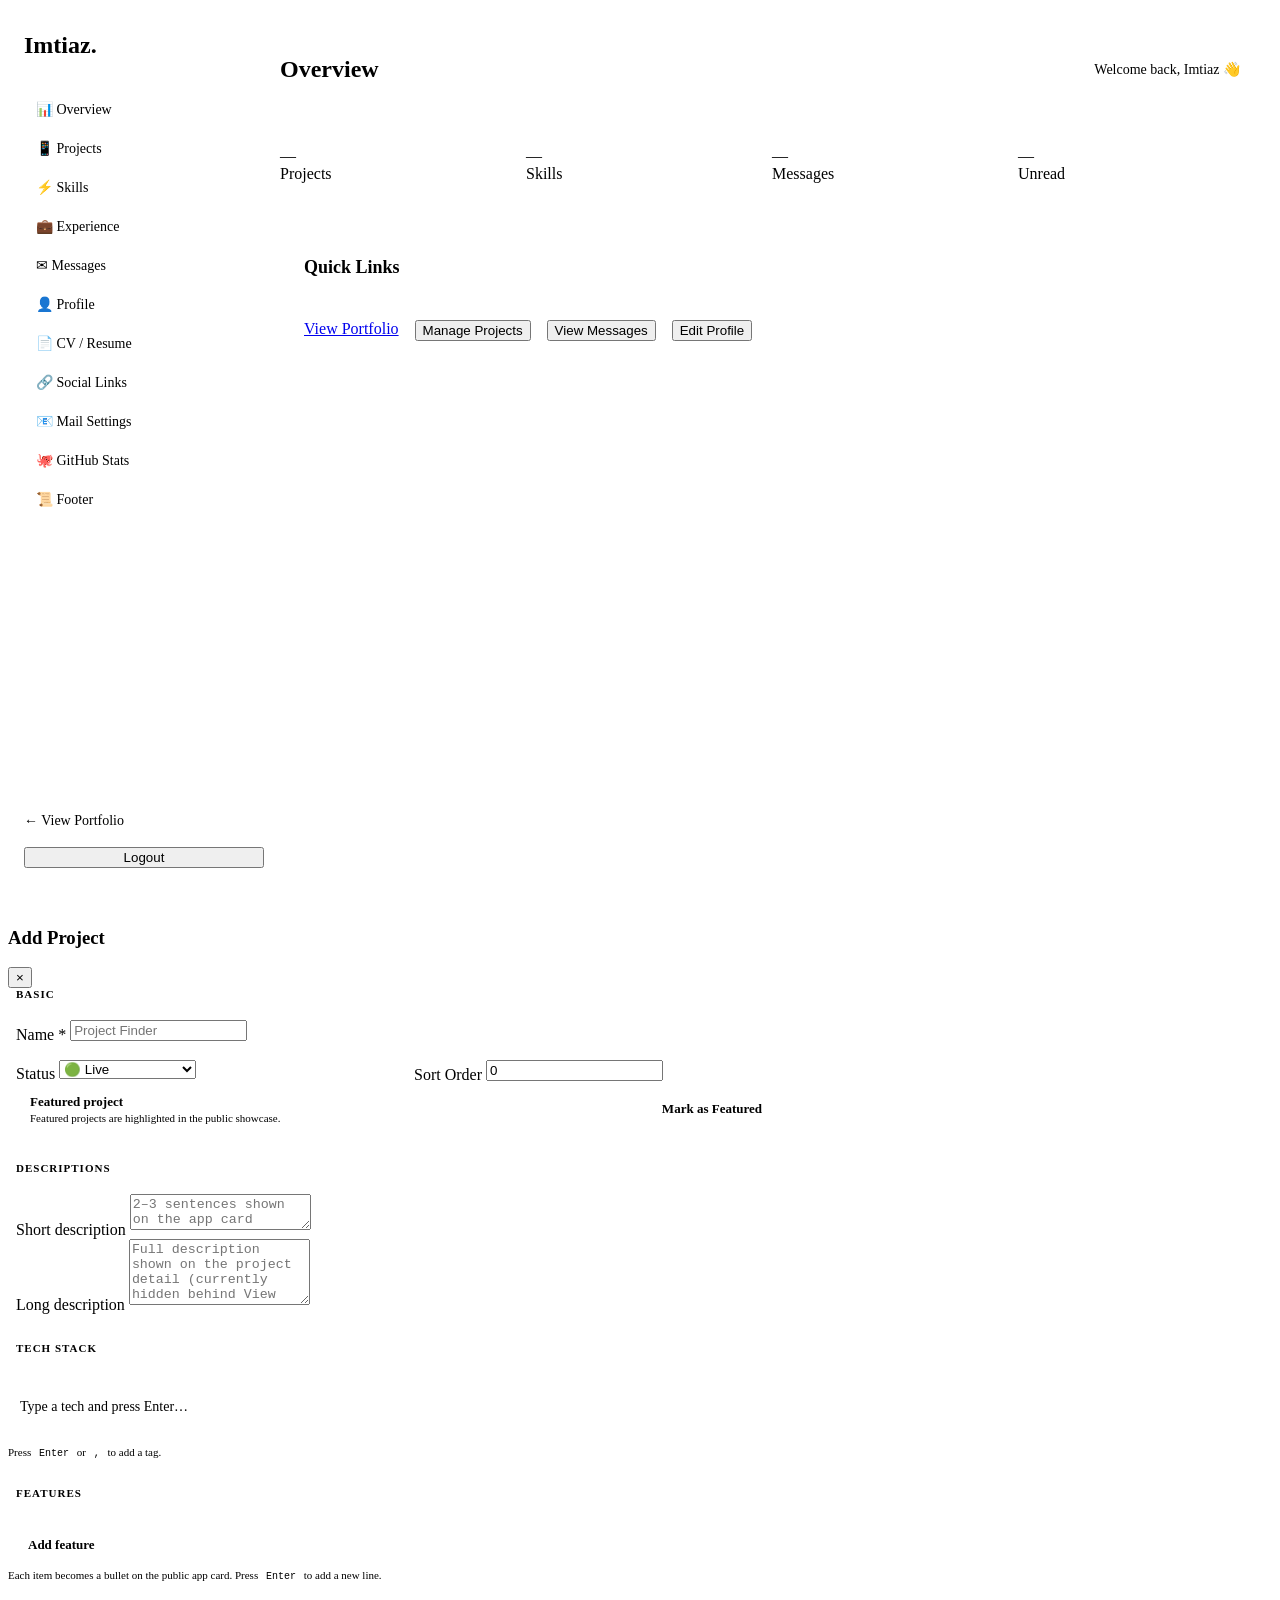
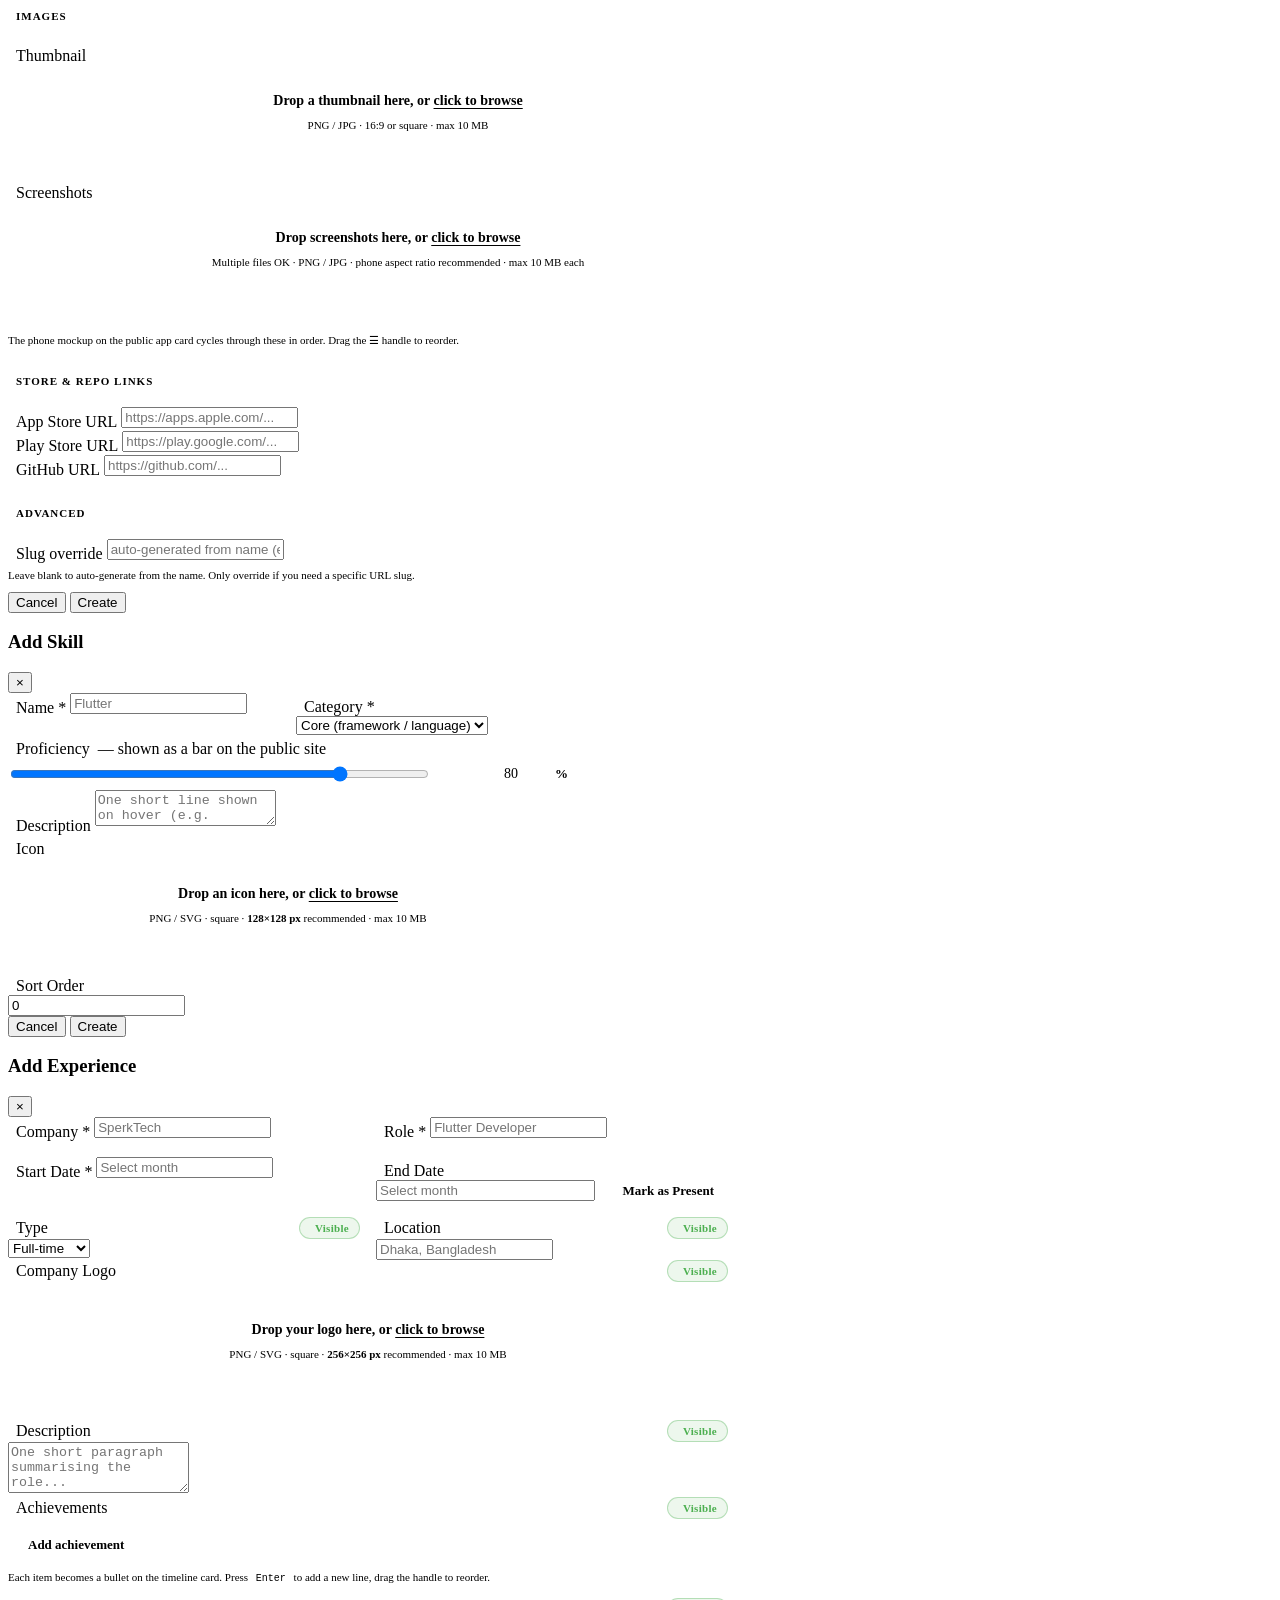
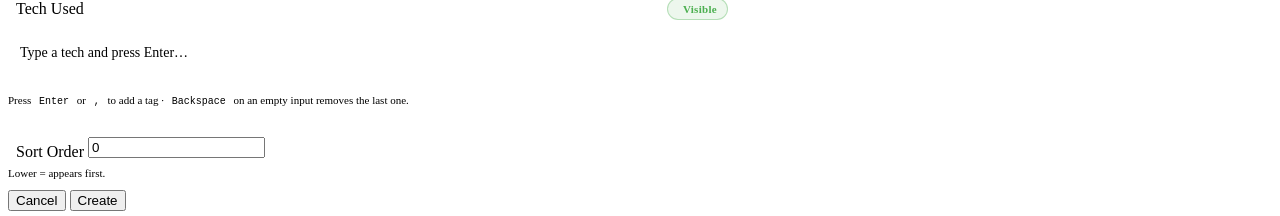
==== frontend/public/dashboard.html @ 647f3645 "Screen: Portfolio | Section: Phone Mockup Pair | Feature: Tap-to-swap front/back phones with scale a" ====
<!DOCTYPE html>
<html lang="en">
<head>
  <meta charset="UTF-8">
  <meta name="viewport" content="width=device-width, initial-scale=1.0">
  <title>Dashboard — Imtiaz Portfolio</title>
  <link href="https://fonts.googleapis.com/css2?family=Inter:wght@400;500;600;700;900&display=swap" rel="stylesheet">
  <link rel="stylesheet" href="/assets/css/main.css">
  <link rel="stylesheet" href="https://unpkg.com/@phosphor-icons/web@2.1.1/src/regular/style.css">
  <link rel="stylesheet" href="https://cdnjs.cloudflare.com/ajax/libs/cropperjs/1.5.13/cropper.min.css">
  <link rel="stylesheet" href="https://cdn.jsdelivr.net/npm/intl-tel-input@18/build/css/intlTelInput.css">
  <link rel="stylesheet" href="https://cdn.jsdelivr.net/npm/flatpickr@4.6.13/dist/flatpickr.min.css">
  <link rel="stylesheet" href="https://cdn.jsdelivr.net/npm/flatpickr@4.6.13/dist/themes/dark.css">
  <link rel="stylesheet" href="https://cdn.jsdelivr.net/npm/flatpickr@4.6.13/dist/plugins/monthSelect/style.css">
  <script src="https://cdn.jsdelivr.net/npm/flatpickr@4.6.13/dist/flatpickr.min.js"></script>
  <script src="https://cdn.jsdelivr.net/npm/flatpickr@4.6.13/dist/plugins/monthSelect/index.js"></script>
  <script src="https://cdn.jsdelivr.net/npm/heic2any@0.0.4/dist/heic2any.min.js"></script>
  <script src="https://cdn.jsdelivr.net/npm/intl-tel-input@18/build/js/intlTelInput.min.js"></script>
  <script src="https://cdnjs.cloudflare.com/ajax/libs/pdf.js/3.11.174/pdf.min.js"></script>
  <script>
    if (window.pdfjsLib) {
      pdfjsLib.GlobalWorkerOptions.workerSrc =
        'https://cdnjs.cloudflare.com/ajax/libs/pdf.js/3.11.174/pdf.worker.min.js';
    }
  </script>
  <style>
    /* ─── Dashboard layout ───────────────────────────────────── */
    .dash-layout { display: flex; min-height: 100vh; }

    .dash-sidebar {
      width: 240px;
      background: var(--color-bg-2);
      border-right: 1px solid var(--color-border);
      padding: 2rem 1.5rem;
      position: fixed;
      top: 0; left: 0; bottom: 0;
      display: flex; flex-direction: column;
      overflow-y: auto;
    }

    .dash-logo { font-size: 1.5rem; font-weight: 900; color: var(--color-heading); margin-bottom: 2rem; }
    .dash-logo span { color: var(--color-primary); }

    .dash-nav a {
      display: flex; align-items: center; gap: 0.75rem;
      padding: 0.625rem 0.75rem; border-radius: 8px;
      color: var(--color-text-muted); font-size: 0.875rem; font-weight: 500;
      transition: all 0.2s; margin-bottom: 2px; text-decoration: none;
    }
    .dash-nav a:hover, .dash-nav a.active {
      color: var(--color-primary); background: var(--color-primary-glow);
    }

    .dash-main { margin-left: 240px; flex: 1; padding: 2rem; }
    .dash-topbar {
      display: flex; justify-content: space-between; align-items: center;
      margin-bottom: 2rem; padding-bottom: 1rem; border-bottom: 1px solid var(--color-border);
    }
    .dash-page-title { font-size: 1.5rem; font-weight: 700; color: var(--color-heading); }

    /* Stats grid */
    .stats-grid { display: grid; grid-template-columns: repeat(4, 1fr); gap: 1.5rem; margin-bottom: 2rem; }
    @media (max-width: 900px) { .stats-grid { grid-template-columns: repeat(2, 1fr); } }

    /* Dashboard sections */
    .dash-section { display: none; }
    .dash-section.active { display: block; }

    /* Panel card */
    .dash-panel {
      background: var(--color-bg-3); border: 1px solid var(--color-border);
      border-radius: 16px; padding: 1.5rem; margin-bottom: 1.5rem;
    }
    .dash-panel-header {
      display: flex; justify-content: space-between; align-items: center;
      margin-bottom: 1.5rem;
    }
    .dash-panel-title { font-size: 1.125rem; font-weight: 700; color: var(--color-heading); }

    /* Social Links labels — icon + text */
    .social-label { display: inline-flex; align-items: center; gap: 8px; }
    .social-label i { font-size: 18px; line-height: 1; }

    /* ─── CV / Resume tab ──────────────────────────────────── */

    /* Hero card — the active CV gets a featured spot */
    .cv-hero {
      position: relative;
      display: grid;
      grid-template-columns: auto 1fr auto;
      gap: 1.5rem;
      align-items: center;
      padding: 1.75rem;
      background: linear-gradient(135deg, rgba(84,197,248,0.10) 0%, rgba(84,197,248,0.02) 50%, transparent 100%);
      border: 1px solid rgba(84,197,248,0.35);
      border-radius: 16px;
      box-shadow: 0 8px 32px -12px rgba(84,197,248,0.25);
      margin-bottom: 1.25rem;
      overflow: hidden;
    }
    .cv-hero::before {
      content: '';
      position: absolute; left: 0; top: 0; bottom: 0;
      width: 4px;
      background: var(--color-primary);
      box-shadow: 0 0 16px var(--color-primary);
    }
    .cv-hero-empty {
      background: var(--color-bg);
      border: 1px dashed var(--color-border);
      box-shadow: none;
      padding: 2.5rem;
      text-align: center;
      grid-template-columns: 1fr;
      color: var(--color-text-muted);
    }
    .cv-hero-empty::before { display: none; }
    .cv-hero-icon {
      width: 56px; height: 56px;
      display: flex; align-items: center; justify-content: center;
      background: rgba(84,197,248,0.15);
      border-radius: 14px;
      font-size: 28px;
      flex-shrink: 0;
    }
    .cv-hero-info { min-width: 0; }
    .cv-hero-name {
      font-size: 1.05rem;
      font-weight: 700;
      color: var(--color-heading);
      display: flex; align-items: center; gap: 10px;
      flex-wrap: wrap;
      margin-bottom: 4px;
      overflow: hidden;
    }
    .cv-hero-name span.filename {
      overflow: hidden; text-overflow: ellipsis; white-space: nowrap;
      max-width: 360px;
    }
    .cv-hero-meta {
      font-size: 12px;
      color: var(--color-text-muted);
      display: flex; align-items: center; gap: 10px;
      flex-wrap: wrap;
    }
    .cv-hero-actions {
      display: flex; gap: 8px; flex-wrap: wrap;
      align-items: center;
    }

    /* Status pills */
    .cv-pill {
      display: inline-flex; align-items: center; gap: 5px;
      padding: 3px 10px;
      border-radius: 999px;
      font-size: 11px;
      font-weight: 600;
      letter-spacing: 0.3px;
      white-space: nowrap;
    }
    .cv-pill-active {
      background: rgba(46,204,113,0.15);
      color: #2ecc71;
      border: 1px solid rgba(46,204,113,0.3);
    }
    .cv-pill-active::before {
      content: '';
      width: 6px; height: 6px; border-radius: 50%;
      background: #2ecc71;
      box-shadow: 0 0 8px #2ecc71;
      animation: cvPulse 2s infinite;
    }
    @keyframes cvPulse {
      0%, 100% { opacity: 1; }
      50% { opacity: 0.4; }
    }
    .cv-pill-generated {
      background: rgba(84,197,248,0.15);
      color: var(--color-primary);
      border: 1px solid rgba(84,197,248,0.3);
    }
    .cv-pill-uploaded {
      background: rgba(255,255,255,0.05);
      color: var(--color-text-muted);
      border: 1px solid var(--color-border);
    }

    /* Action cards — Upload / Generate */
    .cv-actions-grid {
      display: grid;
      grid-template-columns: 1fr 1fr;
      gap: 1rem;
      margin-bottom: 1.25rem;
    }
    @media (max-width: 720px) { .cv-actions-grid { grid-template-columns: 1fr; } }
    .cv-action-card {
      position: relative;
      display: flex; align-items: center; gap: 14px;
      padding: 18px 20px;
      background: var(--color-bg);
      border: 1px solid var(--color-border);
      border-radius: 14px;
      cursor: pointer;
      transition: all 0.25s ease;
      text-align: left;
      color: inherit;
      font-family: inherit;
    }
    .cv-action-card:hover {
      transform: translateY(-2px);
      border-color: var(--color-primary);
      box-shadow: 0 8px 24px -8px rgba(84,197,248,0.3);
    }
    .cv-action-card.primary {
      background: linear-gradient(135deg, rgba(84,197,248,0.12), rgba(84,197,248,0.04));
      border-color: rgba(84,197,248,0.4);
    }
    .cv-action-icon {
      width: 44px; height: 44px;
      display: flex; align-items: center; justify-content: center;
      background: rgba(84,197,248,0.12);
      border-radius: 12px;
      flex-shrink: 0;
    }
    .cv-action-icon i { font-size: 22px; color: var(--color-primary); }
    .cv-action-text { flex: 1; min-width: 0; }
    .cv-action-title {
      font-size: 14px; font-weight: 600;
      color: var(--color-heading);
      margin-bottom: 2px;
    }
    .cv-action-desc {
      font-size: 12px;
      color: var(--color-text-muted);
    }

    /* Stats row */
    .cv-stats {
      display: grid;
      grid-template-columns: repeat(3, 1fr);
      gap: 12px;
      margin-bottom: 1.25rem;
    }
    @media (max-width: 720px) { .cv-stats { grid-template-columns: 1fr; } }
    .cv-stat {
      display: flex; align-items: center; gap: 12px;
      padding: 14px 16px;
      background: var(--color-bg);
      border: 1px solid var(--color-border);
      border-radius: 12px;
    }
    .cv-stat-icon {
      width: 36px; height: 36px;
      display: flex; align-items: center; justify-content: center;
      background: rgba(255,255,255,0.04);
      border-radius: 10px;
      flex-shrink: 0;
    }
    .cv-stat-icon i { font-size: 18px; color: var(--color-primary); }
    .cv-stat-num {
      font-size: 20px; font-weight: 700;
      color: var(--color-heading);
      line-height: 1.1;
    }
    .cv-stat-label {
      font-size: 11px;
      color: var(--color-text-muted);
      text-transform: uppercase;
      letter-spacing: 0.5px;
    }

    /* Visibility row */
    .cv-visibility-row {
      display: flex; align-items: center; justify-content: space-between;
      gap: 16px;
      padding: 14px 18px;
      background: var(--color-bg);
      border: 1px solid var(--color-border);
      border-radius: 12px;
    }
    .cv-visibility-text { display: flex; flex-direction: column; gap: 2px; }
    .cv-visibility-title {
      font-size: 14px; font-weight: 600;
      color: var(--color-heading);
    }
    .cv-visibility-desc {
      font-size: 12px;
      color: var(--color-text-muted);
    }

    /* iOS-style toggle switch */
    .toggle-switch {
      position: relative;
      display: inline-block;
      width: 46px; height: 26px;
      flex-shrink: 0;
    }
    .toggle-switch input { opacity: 0; width: 0; height: 0; }
    .toggle-slider {
      position: absolute;
      cursor: pointer; inset: 0;
      background: rgba(255,255,255,0.1);
      border: 1px solid var(--color-border);
      border-radius: 26px;
      transition: all 0.3s ease;
    }
    .toggle-slider::before {
      content: '';
      position: absolute;
      width: 20px; height: 20px;
      left: 2px; top: 2px;
      background: #fff;
      border-radius: 50%;
      transition: all 0.3s ease;
      box-shadow: 0 2px 4px rgba(0,0,0,0.3);
    }
    .toggle-switch input:checked + .toggle-slider {
      background: var(--color-primary);
      border-color: var(--color-primary);
      box-shadow: 0 0 12px rgba(84,197,248,0.5);
    }
    .toggle-switch input:checked + .toggle-slider::before {
      transform: translateX(20px);
    }

    /* Preview toolbar */
    .cv-preview-toolbar {
      display: flex; align-items: center; justify-content: space-between;
      gap: 12px;
      padding: 12px 14px;
      background: var(--color-bg);
      border: 1px solid var(--color-border);
      border-bottom: none;
      border-radius: 12px 12px 0 0;
      flex-wrap: wrap;
    }
    .cv-preview-toolbar-info {
      display: flex; align-items: center; gap: 10px;
      min-width: 0; flex: 1;
    }
    .cv-preview-toolbar-icon {
      width: 32px; height: 32px;
      display: flex; align-items: center; justify-content: center;
      background: rgba(232,72,72,0.12);
      color: #e84848;
      border-radius: 8px;
      flex-shrink: 0;
    }
    .cv-preview-toolbar-icon i { font-size: 18px; }
    .cv-preview-filename {
      font-size: 13px; font-weight: 600;
      color: var(--color-heading);
      overflow: hidden; text-overflow: ellipsis; white-space: nowrap;
      max-width: 280px;
    }
    .cv-preview-toolbar-actions { display: flex; gap: 6px; flex-shrink: 0; }

    /* Square icon buttons (used in preview toolbar) */
    .icon-btn {
      width: 34px; height: 34px;
      display: inline-flex; align-items: center; justify-content: center;
      background: var(--color-bg-3);
      border: 1px solid var(--color-border);
      border-radius: 8px;
      color: var(--color-text);
      cursor: pointer;
      transition: all 0.2s ease;
      text-decoration: none;
    }
    .icon-btn:hover {
      background: rgba(84,197,248,0.1);
      border-color: var(--color-primary);
      color: var(--color-primary);
    }
    .icon-btn i { font-size: 16px; line-height: 1; }
    .icon-btn.is-active {
      background: rgba(84,197,248,0.15);
      border-color: var(--color-primary);
      color: var(--color-primary);
    }

    /* Preview frame */
    .cv-preview-wrap {
      position: relative;
      border-radius: 0 0 12px 12px;
      overflow: hidden;
      border: 1px solid rgba(84,197,248,0.3);
      background: #fff;
      box-shadow: 0 12px 32px -16px rgba(0,0,0,0.6);
      transition: all 0.3s ease;
    }
    .cv-preview-wrap iframe {
      display: block;
      width: 100%;
      /* Default placeholder height — JS overrides to fit the actual PDF size */
      height: 1100px;
      border: 0;
    }
    /* Canvas-based preview — exact height per page, zero whitespace */
    .cv-preview-canvas-container {
      display: flex;
      flex-direction: column;
      gap: 1px;
      background: #fff;
    }
    .cv-preview-canvas-container canvas {
      display: block;
      width: 100% !important;
      height: auto !important;
    }
    .cv-preview-loading {
      padding: 3rem;
      text-align: center;
      color: var(--color-text-muted);
      font-size: 13px;
    }
    @keyframes spin { from { transform: rotate(0); } to { transform: rotate(360deg); } }

    /* ─── Version History grid ────────────────────────────── */
    .cv-history-featured-label {
      display: flex; align-items: center; gap: 8px;
      font-size: 11px;
      font-weight: 700;
      text-transform: uppercase;
      letter-spacing: 1px;
      color: #2ecc71;
      margin: 0 0 8px 4px;
    }
    .cv-history-featured-label::before { content: '★'; font-size: 14px; }

    .cv-history-section-label {
      display: flex; align-items: center; gap: 8px;
      font-size: 11px;
      font-weight: 700;
      text-transform: uppercase;
      letter-spacing: 1px;
      color: var(--color-text-muted);
      margin: 1.25rem 0 8px 4px;
    }

    .cv-version-grid {
      display: grid;
      grid-template-columns: repeat(auto-fill, minmax(240px, 1fr));
      gap: 14px;
    }

    /* Featured (active) card — full width, hero-ish */
    .cv-version-featured {
      position: relative;
      display: grid;
      grid-template-columns: auto 1fr auto;
      gap: 16px;
      align-items: center;
      padding: 18px 22px;
      background: linear-gradient(135deg, rgba(46,204,113,0.10), rgba(46,204,113,0.02) 60%, transparent);
      border: 1px solid rgba(46,204,113,0.4);
      border-radius: 14px;
      box-shadow: 0 4px 20px -10px rgba(46,204,113,0.5);
      overflow: hidden;
    }
    .cv-version-featured::before {
      content: '';
      position: absolute; left: 0; top: 0; bottom: 0;
      width: 4px;
      background: #2ecc71;
      box-shadow: 0 0 16px #2ecc71;
    }
    .cv-version-featured .cv-doc-cover { width: 56px; height: 72px; }
    .cv-version-featured .cv-doc-cover-label { font-size: 11px; }
    .cv-version-featured-info { min-width: 0; }
    .cv-version-featured-name {
      font-size: 15px; font-weight: 700;
      color: var(--color-heading);
      display: flex; align-items: center; gap: 10px; flex-wrap: wrap;
      margin-bottom: 6px;
    }
    .cv-version-featured-name .filename {
      overflow: hidden; text-overflow: ellipsis; white-space: nowrap;
      max-width: 320px;
    }
    .cv-version-featured-meta {
      font-size: 12px;
      color: var(--color-text-muted);
      display: flex; align-items: center; gap: 10px;
      flex-wrap: wrap;
    }
    .cv-version-featured-actions { display: flex; gap: 8px; flex-shrink: 0; }

    /* Stylized "PDF document" cover used as the card visual */
    .cv-doc-cover {
      position: relative;
      width: 100%; aspect-ratio: 5 / 6.4;
      background: linear-gradient(180deg, #ffffff 0%, #f4f4f4 100%);
      border-radius: 8px;
      box-shadow: 0 8px 20px -10px rgba(0,0,0,0.5),
                  inset 0 0 0 1px rgba(0,0,0,0.06);
      display: flex; align-items: center; justify-content: center;
      flex-direction: column;
      gap: 6px;
      overflow: hidden;
      flex-shrink: 0;
    }
    /* Faux page lines */
    .cv-doc-cover::before {
      content: '';
      position: absolute; left: 14%; right: 14%;
      top: 18%; bottom: 28%;
      background: repeating-linear-gradient(
        to bottom,
        rgba(0,0,0,0.06) 0px, rgba(0,0,0,0.06) 1px,
        transparent 1px, transparent 6px);
      opacity: 0.7;
    }
    /* Corner fold */
    .cv-doc-cover::after {
      content: '';
      position: absolute; top: 0; right: 0;
      width: 22px; height: 22px;
      background: linear-gradient(225deg, #d8d8d8 0%, #d8d8d8 50%, transparent 50%);
      border-bottom-left-radius: 4px;
      box-shadow: -1px 1px 2px rgba(0,0,0,0.1);
    }
    .cv-doc-cover-label {
      position: relative;
      z-index: 1;
      font-size: 14px; font-weight: 800;
      color: #e84848;
      letter-spacing: 1px;
      background: rgba(255,255,255,0.85);
      padding: 2px 8px;
      border-radius: 4px;
    }
    .cv-doc-cover.is-generated .cv-doc-cover-label { color: var(--color-primary); }

    /* Compact version card (used in the grid) */
    .cv-version-tile {
      position: relative;
      display: flex; flex-direction: column;
      background: var(--color-bg);
      border: 1px solid var(--color-border);
      border-radius: 14px;
      overflow: hidden;
      transition: all 0.25s ease;
    }
    .cv-version-tile:hover {
      transform: translateY(-3px);
      border-color: rgba(84,197,248,0.4);
      box-shadow: 0 12px 28px -12px rgba(0,0,0,0.6);
    }
    .cv-version-tile-cover {
      padding: 18px 18px 14px;
      display: flex; justify-content: center;
      background: linear-gradient(180deg, rgba(255,255,255,0.02), transparent);
    }
    .cv-version-tile-cover .cv-doc-cover { width: 70px; }
    .cv-version-tile-body {
      padding: 0 16px 14px;
      display: flex; flex-direction: column; gap: 6px;
    }
    .cv-version-tile-name {
      font-size: 13px; font-weight: 600;
      color: var(--color-heading);
      overflow: hidden; text-overflow: ellipsis; white-space: nowrap;
    }
    .cv-version-tile-pills {
      display: flex; gap: 6px; flex-wrap: wrap;
    }
    .cv-version-tile-meta {
      font-size: 11px;
      color: var(--color-text-muted);
    }
    .cv-version-tile-footer {
      display: flex; align-items: center; justify-content: space-between;
      padding: 10px 12px 12px 16px;
      border-top: 1px solid var(--color-border);
      background: rgba(0,0,0,0.15);
    }
    .cv-version-tile-footer a { font-size: 12px; }

    /* Three-dot menu */
    .cv-menu-wrap { position: relative; }
    .cv-menu-trigger {
      width: 32px; height: 32px;
      display: inline-flex; align-items: center; justify-content: center;
      background: transparent;
      border: 1px solid transparent;
      border-radius: 8px;
      color: var(--color-text-muted);
      cursor: pointer;
      transition: all 0.2s ease;
    }
    .cv-menu-trigger:hover, .cv-menu-trigger.is-open {
      background: rgba(84,197,248,0.1);
      border-color: var(--color-border);
      color: var(--color-primary);
    }
    .cv-menu-trigger i { font-size: 18px; }
    .cv-menu-popup {
      position: absolute;
      top: 100%; right: 0;
      margin-top: 6px;
      min-width: 170px;
      background: var(--color-bg-2);
      border: 1px solid var(--color-border);
      border-radius: 10px;
      box-shadow: 0 12px 32px -8px rgba(0,0,0,0.6);
      padding: 4px;
      z-index: 20;
      display: none;
      animation: cvMenuIn 0.15s ease;
    }
    .cv-menu-popup.is-open { display: block; }
    @keyframes cvMenuIn {
      from { opacity: 0; transform: translateY(-4px); }
      to   { opacity: 1; transform: translateY(0); }
    }
    .cv-menu-item {
      display: flex; align-items: center; gap: 10px;
      width: 100%;
      padding: 8px 12px;
      background: transparent;
      border: 0;
      border-radius: 6px;
      color: var(--color-text);
      font-size: 13px;
      text-align: left;
      cursor: pointer;
      transition: background 0.15s;
      font-family: inherit;
    }
    .cv-menu-item:hover { background: rgba(84,197,248,0.08); color: var(--color-primary); }
    .cv-menu-item.is-danger:hover { background: rgba(232,72,72,0.1); color: #e84848; }
    .cv-menu-item.is-danger.is-confirming {
      background: rgba(232,72,72,0.15); color: #e84848;
    }
    .cv-menu-item:disabled {
      opacity: 0.4; cursor: not-allowed;
    }
    .cv-menu-item i { font-size: 16px; }
    .cv-menu-divider {
      height: 1px;
      background: var(--color-border);
      margin: 4px 0;
    }

    /* Side-by-side: Preview (80%) | History (20%) */
    .cv-split {
      display: grid;
      grid-template-columns: 4fr 1fr;
      gap: 1.5rem;
      align-items: start;
    }
    @media (max-width: 1100px) {
      .cv-split { grid-template-columns: 1fr; }
    }
    .cv-split > .dash-panel { margin-bottom: 0; }

    /* History side panel — scrollable, compact */
    .cv-history-side .dash-panel-header { margin-bottom: 0.75rem; }
    .cv-history-side #cv-history-list {
      max-height: 760px;
      overflow-y: auto;
      padding-right: 4px;
    }
    .cv-history-side #cv-history-list::-webkit-scrollbar { width: 6px; }
    .cv-history-side #cv-history-list::-webkit-scrollbar-track { background: transparent; }
    .cv-history-side #cv-history-list::-webkit-scrollbar-thumb {
      background: var(--color-border); border-radius: 3px;
    }
    .cv-history-side .cv-history-featured-label,
    .cv-history-side .cv-history-section-label {
      font-size: 10px;
    }
    /* Featured card: stack vertically when in narrow column */
    .cv-history-side .cv-version-featured {
      grid-template-columns: 1fr;
      gap: 10px;
      padding: 14px;
      text-align: left;
    }
    .cv-history-side .cv-version-featured .cv-doc-cover {
      width: 52px; height: auto;
      align-self: center;
    }
    .cv-history-side .cv-version-featured-name {
      font-size: 13px;
      gap: 6px;
    }
    .cv-history-side .cv-version-featured-name .filename { max-width: 100%; }
    .cv-history-side .cv-version-featured-actions {
      width: 100%; justify-content: stretch;
    }
    .cv-history-side .cv-version-featured-actions a {
      flex: 1; text-align: center;
    }
    /* Past-version grid: single column with horizontal cover layout */
    .cv-history-side .cv-version-grid {
      grid-template-columns: 1fr;
      gap: 10px;
    }
    .cv-history-side .cv-version-tile {
      flex-direction: row;
      align-items: stretch;
    }
    .cv-history-side .cv-version-tile-cover {
      padding: 12px 10px;
      align-items: center;
      flex-shrink: 0;
    }
    .cv-history-side .cv-version-tile-cover .cv-doc-cover { width: 44px; }
    .cv-history-side .cv-version-tile-body {
      flex: 1; min-width: 0;
      padding: 10px 8px 6px 0;
      gap: 4px;
    }
    .cv-history-side .cv-version-tile-name { font-size: 12px; }
    .cv-history-side .cv-version-tile-meta { font-size: 10px; }
    .cv-history-side .cv-version-tile-footer {
      flex-direction: column;
      gap: 2px;
      padding: 6px 6px 8px;
      border-top: none;
      border-left: 1px solid var(--color-border);
      background: transparent;
      align-items: stretch;
    }
    .cv-history-side .cv-version-tile-footer a {
      display: none; /* save space — three-dot menu has Download */
    }
    .cv-history-side .cv-menu-popup { right: 0; left: auto; min-width: 150px; }

    /* Tile / featured card showing in the preview gets a subtle ring */
    .cv-version-tile.is-previewing,
    .cv-version-featured.is-previewing {
      outline: 2px solid var(--color-primary);
      outline-offset: 2px;
    }

    /* ─── Compare modal ─────────────────────────────────────── */
    .cv-compare-modal {
      display: none;
      position: fixed; inset: 0;
      background: rgba(0,0,0,0.85);
      backdrop-filter: blur(4px);
      z-index: 1000;
      padding: 20px;
    }
    .cv-compare-modal.is-open { display: block; animation: cvCompareIn 0.2s ease; }
    @keyframes cvCompareIn {
      from { opacity: 0; }
      to   { opacity: 1; }
    }
    .cv-compare-modal-content {
      width: 100%; height: 100%;
      background: var(--color-bg-2);
      border: 1px solid var(--color-border);
      border-radius: 14px;
      display: flex; flex-direction: column;
      overflow: hidden;
    }
    .cv-compare-modal-header {
      display: flex; justify-content: space-between; align-items: center;
      padding: 14px 18px;
      border-bottom: 1px solid var(--color-border);
      flex-shrink: 0;
    }
    .cv-compare-modal-title {
      display: flex; align-items: center; gap: 10px;
      font-size: 15px; font-weight: 700;
      color: var(--color-heading);
    }
    .cv-compare-modal-title i { color: var(--color-primary); font-size: 20px; }
    .cv-compare-modal-body {
      flex: 1; min-height: 0;
      display: grid;
      grid-template-columns: 1fr 1fr;
      gap: 14px;
      padding: 14px;
      overflow: hidden;
    }
    @media (max-width: 800px) {
      .cv-compare-modal-body { grid-template-columns: 1fr; }
    }
    .cv-compare-pane {
      display: flex; flex-direction: column;
      min-height: 0;
      background: var(--color-bg);
      border: 1px solid var(--color-border);
      border-radius: 10px;
      overflow: hidden;
    }
    .cv-compare-pane-header {
      padding: 10px 12px;
      border-bottom: 1px solid var(--color-border);
      flex-shrink: 0;
    }
    .cv-compare-pane-select {
      width: 100%;
      padding: 8px 10px;
      background: var(--color-bg-3);
      border: 1px solid var(--color-border);
      border-radius: 8px;
      color: var(--color-text);
      font-size: 13px;
      font-family: inherit;
      cursor: pointer;
      outline: none;
      transition: border-color 0.2s;
    }
    .cv-compare-pane-select:focus {
      border-color: var(--color-primary);
      box-shadow: 0 0 0 3px rgba(84,197,248,0.15);
    }
    .cv-compare-pane-activate {
      margin-top: 8px;
      width: 100%;
      padding: 7px 10px;
      font-size: 12px; font-weight: 700;
      line-height: 1;
      background: rgba(46,204,113,0.10);
      color: #2ecc71;
      border: 1px solid rgba(46,204,113,0.35);
      border-radius: 6px;
      cursor: pointer;
      display: flex; align-items: center; justify-content: center; gap: 6px;
      font-family: inherit;
      transition: all 0.2s ease;
    }
    .cv-compare-pane-activate:hover:not(:disabled) {
      background: rgba(46,204,113,0.20);
      border-color: #2ecc71;
      box-shadow: 0 0 12px rgba(46,204,113,0.3);
    }
    .cv-compare-pane-activate:disabled {
      background: rgba(46,204,113,0.05);
      color: rgba(46,204,113,0.55);
      border-color: rgba(46,204,113,0.2);
      cursor: default;
    }
    .cv-compare-pane-activate i { font-size: 14px; }
    .cv-compare-pane-canvases {
      flex: 1; min-height: 0;
      overflow-y: auto;
      background: #fff;
    }
    .cv-compare-pane-canvases::-webkit-scrollbar { width: 8px; }
    .cv-compare-pane-canvases::-webkit-scrollbar-track { background: rgba(0,0,0,0.04); }
    .cv-compare-pane-canvases::-webkit-scrollbar-thumb {
      background: rgba(0,0,0,0.2); border-radius: 4px;
    }

    /* Bottom strip of all CVs — pick one and send to either pane */
    .cv-compare-strip {
      border-top: 1px solid var(--color-border);
      padding: 12px 16px;
      background: var(--color-bg-3);
      flex-shrink: 0;
      display: flex; flex-direction: column;
      gap: 8px;
    }
    .cv-compare-strip-label {
      font-size: 11px;
      font-weight: 700;
      text-transform: uppercase;
      letter-spacing: 1px;
      color: var(--color-text-muted);
    }
    .cv-compare-strip-list {
      display: flex; gap: 10px;
      overflow-x: auto;
      padding-bottom: 4px;
    }
    .cv-compare-strip-list::-webkit-scrollbar { height: 6px; }
    .cv-compare-strip-list::-webkit-scrollbar-track { background: transparent; }
    .cv-compare-strip-list::-webkit-scrollbar-thumb { background: var(--color-border); border-radius: 3px; }

    .cv-compare-chip {
      display: flex; align-items: center; gap: 10px;
      flex-shrink: 0;
      padding: 10px 12px;
      background: var(--color-bg);
      border: 1px solid var(--color-border);
      border-radius: 10px;
      min-width: 260px;
      transition: all 0.2s ease;
    }
    .cv-compare-chip.is-on-left,
    .cv-compare-chip.is-on-right {
      border-color: rgba(84,197,248,0.5);
      box-shadow: 0 0 12px -4px rgba(84,197,248,0.4);
    }
    .cv-compare-chip .cv-doc-cover {
      width: 30px; flex-shrink: 0;
    }
    .cv-compare-chip .cv-doc-cover-label { font-size: 8px; padding: 1px 4px; }
    .cv-compare-chip-info {
      flex: 1; min-width: 0;
      display: flex; flex-direction: column; gap: 3px;
    }
    .cv-compare-chip-name {
      font-size: 12px; font-weight: 600;
      color: var(--color-heading);
      overflow: hidden; text-overflow: ellipsis; white-space: nowrap;
      max-width: 150px;
    }
    .cv-compare-chip-meta {
      font-size: 10px;
      color: var(--color-text-muted);
      display: flex; align-items: center; gap: 6px;
    }
    .cv-compare-chip-actions {
      display: flex; flex-direction: column; gap: 4px;
      flex-shrink: 0;
    }
    .cv-compare-chip-btn {
      padding: 4px 9px;
      font-size: 10px; font-weight: 700;
      background: rgba(84,197,248,0.08);
      color: var(--color-primary);
      border: 1px solid rgba(84,197,248,0.3);
      border-radius: 5px;
      cursor: pointer;
      font-family: inherit;
      transition: all 0.15s;
      letter-spacing: 0.3px;
    }
    .cv-compare-chip-btn:hover:not(:disabled) {
      background: rgba(84,197,248,0.2);
      border-color: var(--color-primary);
    }
    .cv-compare-chip-btn:disabled {
      background: var(--color-primary);
      color: #000;
      border-color: var(--color-primary);
      cursor: default;
    }

    /* ─── Profile section ──────────────────────────────────── */
    .profile-split {
      display: grid;
      grid-template-columns: 320px 1fr;
      gap: 1.5rem;
      align-items: start;
    }
    @media (max-width: 980px) {
      .profile-split { grid-template-columns: 1fr; }
    }

    /* Left identity card */
    .profile-identity-card {
      position: sticky;
      top: 1rem;
      display: flex;
      flex-direction: column;
      align-items: center;
      gap: 1rem;
      padding: 1.75rem 1.25rem 1.5rem;
      background: linear-gradient(180deg, var(--color-bg-3) 0%, var(--color-bg-2) 100%);
      border: 1px solid var(--color-border);
      border-radius: 18px;
      box-shadow: 0 12px 32px -16px rgba(0,0,0,0.5);
    }
    @media (max-width: 980px) { .profile-identity-card { position: static; } }

    .profile-photos-stack {
      display: flex; align-items: flex-end; gap: 12px;
      margin-bottom: 4px;
    }

    .profile-photo-upload {
      position: relative;
      cursor: pointer;
      border-radius: 16px;
      overflow: hidden;
      transition: all 0.25s ease;
      flex-shrink: 0;
      background: rgba(84,197,248,0.04);
    }
    .profile-photo-upload:hover { transform: translateY(-2px); }
    .profile-photo-upload.size-sidebar { width: 130px; height: 130px; }
    .profile-photo-upload.size-about   { width: 90px;  height: 120px; }

    .profile-photo-img {
      display: block;
      width: 100%; height: 100%;
      object-fit: cover;
      border-radius: 16px;
      border: 2px solid var(--color-border);
    }
    .profile-photo-empty {
      display: flex; flex-direction: column;
      align-items: center; justify-content: center;
      width: 100%; height: 100%;
      gap: 4px;
      background: rgba(84,197,248,0.04);
      border: 2px dashed rgba(84,197,248,0.3);
      border-radius: 16px;
      color: var(--color-text-muted);
      font-size: 11px;
      text-align: center;
      padding: 8px;
    }
    .profile-photo-empty i { font-size: 22px; color: var(--color-primary); }
    .profile-photo-overlay {
      position: absolute; inset: 0;
      background: rgba(0,0,0,0.6);
      color: white;
      display: flex; flex-direction: column;
      align-items: center; justify-content: center;
      gap: 4px;
      opacity: 0;
      transition: opacity 0.2s;
      font-size: 11px;
      font-weight: 600;
      letter-spacing: 0.3px;
      border-radius: 16px;
    }
    .profile-photo-upload:hover .profile-photo-overlay { opacity: 1; }
    .profile-photo-overlay i { font-size: 22px; }

    .profile-photo-label {
      font-size: 10px; font-weight: 700;
      text-transform: uppercase;
      letter-spacing: 0.8px;
      color: var(--color-text-muted);
      text-align: center;
      margin-top: 4px;
    }

    .profile-info {
      width: 100%;
      display: flex; flex-direction: column;
      align-items: center;
      gap: 6px;
      padding-top: 0.5rem;
      border-top: 1px solid var(--color-border);
    }
    .profile-info-name {
      font-size: 18px; font-weight: 700;
      color: var(--color-heading);
      text-align: center;
      line-height: 1.2;
    }
    .profile-info-title {
      font-size: 13px; font-weight: 500;
      color: var(--color-primary);
      text-align: center;
    }
    .profile-info-meta {
      display: flex; flex-direction: column; gap: 4px;
      align-items: center;
      font-size: 12px;
      color: var(--color-text-muted);
      margin-top: 4px;
    }
    .profile-info-meta-row {
      display: flex; align-items: center; gap: 6px;
    }
    .profile-info-meta-row i { color: var(--color-primary); font-size: 14px; }

    .profile-status-badge {
      display: inline-flex; align-items: center; gap: 6px;
      padding: 6px 14px;
      border-radius: 999px;
      font-size: 12px; font-weight: 600;
      margin-top: 8px;
    }
    .profile-status-badge::before {
      content: '';
      width: 7px; height: 7px;
      border-radius: 50%;
      background: currentColor;
      box-shadow: 0 0 8px currentColor;
    }
    .profile-status-badge.is-open {
      background: rgba(46,204,113,0.15);
      color: #2ecc71;
      border: 1px solid rgba(46,204,113,0.3);
    }
    .profile-status-badge.is-away {
      background: rgba(245,158,11,0.15);
      color: #f59e0b;
      border: 1px solid rgba(245,158,11,0.3);
    }
    .profile-status-badge.is-freelance {
      background: rgba(84,197,248,0.15);
      color: var(--color-primary);
      border: 1px solid rgba(84,197,248,0.3);
    }

    /* Right form sections */
    .profile-form-section {
      background: var(--color-bg);
      border: 1px solid var(--color-border);
      border-radius: 14px;
      padding: 1.25rem 1.25rem 1rem;
      margin-bottom: 1rem;
    }
    .profile-form-section-header {
      display: flex; align-items: center; gap: 10px;
      margin-bottom: 1rem;
      padding-bottom: 0.75rem;
      border-bottom: 1px solid var(--color-border);
    }
    .profile-form-section-icon {
      width: 32px; height: 32px;
      display: flex; align-items: center; justify-content: center;
      background: rgba(84,197,248,0.12);
      border-radius: 8px;
      color: var(--color-primary);
      flex-shrink: 0;
    }
    .profile-form-section-icon i { font-size: 18px; }
    .profile-form-section-title {
      font-size: 14px; font-weight: 700;
      color: var(--color-heading);
    }
    .profile-form-section-desc {
      font-size: 11px;
      color: var(--color-text-muted);
      margin-top: 2px;
    }

    .profile-field-grid {
      display: grid;
      grid-template-columns: 1fr 1fr;
      gap: 1rem;
    }
    @media (max-width: 700px) { .profile-field-grid { grid-template-columns: 1fr; } }
    .profile-field-grid .form-group { margin-bottom: 0; }

    /* Stat value field with inline + suffix toggle */
    .stat-value-row {
      display: flex;
      align-items: stretch;
      gap: 8px;
    }
    .stat-value-row .form-control { flex: 1; min-width: 0; }
    .stat-plus-toggle {
      flex: 0 0 auto;
      width: 44px;
      border-radius: 10px;
      border: 1px solid var(--color-border);
      background: rgba(255,255,255,0.02);
      color: var(--color-text-muted);
      font-size: 18px;
      font-weight: 500;
      cursor: pointer;
      transition: all 0.18s ease;
      user-select: none;
      display: flex;
      align-items: center;
      justify-content: center;
    }
    .stat-plus-toggle:hover {
      border-color: var(--color-primary);
      color: var(--color-primary);
    }
    .stat-plus-toggle.is-on {
      background: var(--color-primary);
      border-color: var(--color-primary);
      color: #fff;
      box-shadow: 0 0 0 3px rgba(59,130,246,0.18);
    }

    /* Visual availability selector */
    .profile-status-grid {
      display: grid;
      grid-template-columns: repeat(3, 1fr);
      gap: 10px;
    }
    @media (max-width: 600px) { .profile-status-grid { grid-template-columns: 1fr; } }
    .profile-status-option {
      position: relative;
      display: flex; flex-direction: column; align-items: center; gap: 8px;
      padding: 14px 10px;
      background: var(--color-bg-3);
      border: 1px solid var(--color-border);
      border-radius: 10px;
      cursor: pointer;
      transition: all 0.2s ease;
      font-size: 12px; font-weight: 600;
      color: var(--color-text);
      text-align: center;
      font-family: inherit;
    }
    .profile-status-option:hover {
      border-color: rgba(84,197,248,0.4);
      transform: translateY(-1px);
    }
    .profile-status-option.is-selected {
      background: rgba(84,197,248,0.08);
      border-color: var(--color-primary);
      box-shadow: 0 0 16px -4px rgba(84,197,248,0.4);
      color: var(--color-primary);
    }
    .profile-status-option i { font-size: 22px; }

    /* Bio character counter */
    .profile-bio-meta {
      display: flex; justify-content: flex-end;
      font-size: 11px;
      color: var(--color-text-muted);
      margin-top: 4px;
    }

    .profile-save-bar {
      display: flex; justify-content: flex-end;
      align-items: center; gap: 12px;
      padding: 1rem 0;
    }

    /* ─── Profile sub-tab system ──────────────────────────────────
       The profile-form right column is split into a tab nav, a
       scroll-area of panes, and a sticky save bar. The whole right
       column lays out as a flex column so the save bar can pin to
       the bottom while the panes scroll independently.            */
    .profile-right-column {
      display: flex;
      flex-direction: column;
      min-width: 0;
    }

    .profile-tab-nav {
      display: flex;
      gap: 4px;
      background: var(--color-bg-3);
      border: 1px solid var(--color-border);
      border-radius: 14px;
      padding: 6px;
      margin-bottom: 1.5rem;
      position: sticky;
      top: 0;
      z-index: 5;
      backdrop-filter: blur(12px);
    }
    .profile-tab-nav button {
      flex: 1;
      display: inline-flex;
      align-items: center;
      justify-content: center;
      gap: 8px;
      padding: 10px 14px;
      border: 0;
      background: transparent;
      color: var(--color-text-muted);
      font-size: 13px;
      font-weight: 500;
      border-radius: 9px;
      cursor: pointer;
      transition: all 0.18s ease;
      white-space: nowrap;
    }
    .profile-tab-nav button i { font-size: 16px; }
    .profile-tab-nav button:hover {
      color: var(--color-heading);
      background: rgba(255,255,255,0.03);
    }
    .profile-tab-nav button.is-active {
      background: var(--color-primary);
      color: #fff;
      box-shadow: 0 6px 18px -8px rgba(59,130,246,0.6);
    }
    @media (max-width: 700px) {
      .profile-tab-nav { flex-wrap: wrap; }
      .profile-tab-nav button { flex: 1 1 calc(50% - 4px); padding: 8px 10px; font-size: 12px; }
    }

    .profile-tab-pane { display: none; animation: profile-pane-fade 0.22s ease; }
    .profile-tab-pane.is-active { display: block; }
    @keyframes profile-pane-fade {
      from { opacity: 0; transform: translateY(6px); }
      to   { opacity: 1; transform: translateY(0); }
    }

    /* Save block inside the sticky identity card. Sits flush below the
       status badge and uses the card's existing border/background, so the
       Save action moves with the user instead of needing a bottom bar.
       The Save button is hidden until the form goes "dirty" — only the
       status text is visible while the form matches its saved state. */
    .profile-identity-save {
      margin-top: 1.25rem;
      padding-top: 1.25rem;
      border-top: 1px solid var(--color-border);
    }
    .profile-identity-save .btn { display: none; }
    .profile-identity-save.is-dirty .btn {
      display: inline-flex;
      animation: profile-save-appear 0.22s ease;
    }
    @keyframes profile-save-appear {
      from { opacity: 0; transform: translateY(-4px); }
      to   { opacity: 1; transform: translateY(0); }
    }
    /* Dirty/clean state colours for the inline save status */
    #profile-save-status[data-state="clean"] { color: #22c55e; }
    #profile-save-status[data-state="dirty"] { color: #f59e0b; }

    /* Hero heading preview's highlights need the same blue color the
       portfolio uses — the public CSS rule is scoped to .hero-title which
       doesn't apply inside the dashboard preview wrapper. */
    .dash-section .highlight {
      color: var(--color-primary);
      font-weight: 300;
    }

    /* Footer panel — live preview, presets, insert chips */
    .footer-preview {
      background: var(--color-bg-3);
      border: 1px solid rgba(84,197,248,0.25);
      border-radius: 10px;
      padding: 14px 16px;
      margin-bottom: 1.25rem;
    }
    .footer-preview-row {
      display: flex; gap: 12px;
      font-size: 12px;
      padding: 5px 0;
      align-items: baseline;
    }
    .footer-preview-row + .footer-preview-row { border-top: 1px dashed var(--color-border); }
    .footer-preview-label {
      font-weight: 700;
      color: var(--color-primary);
      min-width: 60px;
      font-size: 11px;
      text-transform: uppercase;
      letter-spacing: 0.5px;
    }
    .footer-preview-text {
      color: var(--color-heading);
      font-weight: 400;
      flex: 1;
    }
    .footer-preview-built {
      color: var(--color-text-muted);
      font-size: 11px;
      font-style: italic;
      margin-top: 2px;
    }

    .footer-chip-section { margin-top: 10px; }
    .footer-chip-label {
      font-size: 10px;
      font-weight: 700;
      color: var(--color-text-muted);
      text-transform: uppercase;
      letter-spacing: 0.7px;
      margin-bottom: 6px;
    }
    .footer-chip-row {
      display: flex; gap: 6px; flex-wrap: wrap;
    }
    .footer-chip {
      padding: 5px 10px;
      font-size: 11px;
      font-weight: 600;
      background: var(--color-bg-3);
      color: var(--color-text);
      border: 1px solid var(--color-border);
      border-radius: 6px;
      cursor: pointer;
      transition: all 0.15s;
      font-family: inherit;
    }
    .footer-chip:hover {
      background: rgba(84,197,248,0.12);
      border-color: var(--color-primary);
      color: var(--color-primary);
    }
    .footer-chip.is-preset {
      padding: 6px 12px;
      font-size: 12px;
    }

    .footer-overrides-toggle {
      display: flex; align-items: center; gap: 6px;
      padding: 10px 0 6px;
      margin-top: 12px;
      font-size: 12px;
      font-weight: 700;
      color: var(--color-text-muted);
      background: transparent;
      border: none;
      cursor: pointer;
      font-family: inherit;
      text-transform: uppercase;
      letter-spacing: 0.5px;
      width: 100%;
      text-align: left;
    }
    .footer-overrides-toggle:hover { color: var(--color-primary); }
    .footer-overrides-toggle i { transition: transform 0.2s; font-size: 14px; }
    .footer-overrides-toggle.is-open i { transform: rotate(90deg); }
    .footer-overrides {
      display: none;
      padding-top: 8px;
      border-top: 1px dashed var(--color-border);
    }
    .footer-overrides.is-open { display: block; }

    /* "Back to active" button in the preview toolbar */
    .cv-back-to-active-btn {
      display: none;        /* JS toggles to inline-flex when previewing past version */
      align-items: center;
      gap: 5px;
      padding: 5px 11px;
      font-size: 12px;
      font-weight: 600;
      line-height: 1;
      background: rgba(46,204,113,0.12);
      color: #2ecc71;
      border: 1px solid rgba(46,204,113,0.4);
      border-radius: 6px;
      cursor: pointer;
      font-family: inherit;
      transition: all 0.2s ease;
    }
    .cv-back-to-active-btn:hover {
      background: rgba(46,204,113,0.22);
      border-color: #2ecc71;
      box-shadow: 0 0 12px rgba(46,204,113,0.3);
    }
    .cv-back-to-active-btn i { font-size: 13px; }

    /* Version history cards */
    .cv-history-list {
      display: flex; flex-direction: column;
      gap: 10px;
    }
    .cv-version-card {
      position: relative;
      display: grid;
      grid-template-columns: auto 1fr auto;
      gap: 14px;
      align-items: center;
      padding: 14px 18px 14px 22px;
      background: var(--color-bg);
      border: 1px solid var(--color-border);
      border-radius: 12px;
      transition: all 0.2s ease;
      overflow: hidden;
    }
    .cv-version-card::before {
      content: '';
      position: absolute; left: 0; top: 0; bottom: 0;
      width: 3px;
      background: var(--color-border);
      transition: all 0.2s ease;
    }
    .cv-version-card.is-generated::before { background: var(--color-primary); }
    .cv-version-card:hover {
      transform: translateX(2px);
      border-color: rgba(84,197,248,0.3);
    }
    .cv-version-card.is-active {
      background: linear-gradient(90deg, rgba(46,204,113,0.06), transparent 60%);
      border-color: rgba(46,204,113,0.3);
      box-shadow: 0 4px 16px -8px rgba(46,204,113,0.4);
    }
    .cv-version-card.is-active::before { background: #2ecc71; box-shadow: 0 0 12px #2ecc71; }
    .cv-version-icon {
      width: 40px; height: 40px;
      display: flex; align-items: center; justify-content: center;
      background: rgba(255,255,255,0.04);
      border-radius: 10px;
      font-size: 22px;
      flex-shrink: 0;
    }
    .cv-version-info { min-width: 0; }
    .cv-version-name {
      font-size: 13px; font-weight: 600;
      color: var(--color-heading);
      display: flex; align-items: center; gap: 8px;
      flex-wrap: wrap;
      margin-bottom: 3px;
    }
    .cv-version-name span.filename {
      overflow: hidden; text-overflow: ellipsis; white-space: nowrap;
      max-width: 240px;
    }
    .cv-version-meta {
      font-size: 11px;
      color: var(--color-text-muted);
    }
    .cv-version-actions {
      display: flex; gap: 6px; flex-shrink: 0;
    }
    .cv-version-actions .btn { padding: 6px 12px; font-size: 12px; }

    /* Generate confirm banner */
    .cv-generate-confirm {
      grid-column: 1 / -1;
      display: flex; align-items: center; gap: 12px;
      flex-wrap: wrap;
      background: linear-gradient(135deg, rgba(84,197,248,0.1), rgba(84,197,248,0.03));
      border: 1px solid rgba(84,197,248,0.4);
      border-radius: 12px;
      padding: 14px 18px;
      margin-top: 14px;
      animation: cvSlideIn 0.4s ease;
    }
    @keyframes cvSlideIn {
      from { opacity: 0; transform: translateY(-8px); }
      to   { opacity: 1; transform: translateY(0); }
    }
    .cv-status-text { font-size: 13px; }

    /* Unread badge */
    .unread-badge {
      background: var(--color-error); color: #fff;
      font-size: 10px; font-weight: 700; padding: 2px 6px;
      border-radius: 9999px; margin-left: 4px;
    }
    /* Brief pulse when the unread count goes UP between polls so a new
       arrival catches the admin's eye without being annoying. */
    .unread-badge.is-pulsing {
      animation: unread-pulse 1.6s ease-out 2;
    }
    @keyframes unread-pulse {
      0%   { box-shadow: 0 0 0 0 rgba(244,67,54,0.55); transform: scale(1); }
      40%  { box-shadow: 0 0 0 8px rgba(244,67,54,0);   transform: scale(1.15); }
      100% { box-shadow: 0 0 0 0 rgba(244,67,54,0);     transform: scale(1); }
    }

    /* ══════════════════════════════════════════════════════════
       WhatsApp Dark Inbox
    ══════════════════════════════════════════════════════════ */
    .wa-inbox {
      display: flex; height: calc(100vh - 180px);
      border-radius: 12px; overflow: hidden;
      box-shadow: 0 8px 32px rgba(0,0,0,0.4);
    }

    /* ── Left panel ─────────────────────────────────────────── */
    .wa-list {
      width: 360px; flex-shrink: 0;
      display: flex; flex-direction: column;
      background: #111b21;
      border-right: 1px solid #2a3942;
    }

    .wa-list-header {
      display: flex; align-items: center;
      justify-content: space-between;
      padding: 14px 16px;
      background: #202c33;
    }
    .wa-list-header-title {
      font-size: 1.1rem; font-weight: 700;
      color: #e9edef;
    }

    .wa-search-wrap {
      padding: 8px 12px;
      background: #111b21;
    }
    .wa-search-input {
      width: 100%; background: #202c33;
      border: none; border-radius: 8px;
      padding: 8px 14px; color: #d1d7db;
      font-size: 13px; outline: none;
    }
    .wa-search-input::placeholder { color: #8696a0; }

    .wa-list-items { overflow-y: auto; flex: 1; }
    .wa-list-items::-webkit-scrollbar { width: 3px; }
    .wa-list-items::-webkit-scrollbar-thumb { background: #2a3942; }

    .wa-item {
      display: flex; align-items: center; gap: 13px;
      padding: 12px 16px; cursor: pointer;
      border-bottom: 1px solid rgba(255,255,255,0.04);
      transition: background 0.12s; position: relative;
    }
    .wa-item:hover { background: #202c33; }
    .wa-item.active { background: #2a3942; }

    .wa-avatar {
      width: 49px; height: 49px; border-radius: 50%;
      background: #00a884;
      color: #fff; font-weight: 700; font-size: 17px;
      display: flex; align-items: center; justify-content: center;
      flex-shrink: 0; text-transform: uppercase;
    }

    .wa-item-body { flex: 1; min-width: 0; }
    .wa-item-top {
      display: flex; justify-content: space-between;
      align-items: center; margin-bottom: 3px;
    }
    .wa-item-name {
      font-size: 15px; font-weight: 500;
      color: #e9edef; white-space: nowrap;
      overflow: hidden; text-overflow: ellipsis;
    }
    .wa-item-time { font-size: 11px; color: #8696a0; flex-shrink: 0; }
    .wa-item-bottom {
      display: flex; align-items: center;
      justify-content: space-between; gap: 4px;
    }
    .wa-item-preview {
      font-size: 13px; color: #8696a0;
      white-space: nowrap; overflow: hidden; text-overflow: ellipsis;
      flex: 1;
    }
    .wa-unread-badge {
      background: #00a884; color: #fff;
      font-size: 11px; font-weight: 700;
      min-width: 19px; height: 19px;
      border-radius: 50%; display: flex;
      align-items: center; justify-content: center;
      padding: 0 4px; flex-shrink: 0;
    }
    /* Small chip next to a sender's name showing total messages in the thread */
    .wa-thread-count {
      display: inline-flex; align-items: center;
      background: rgba(255,255,255,0.08); color: #cfd8dc;
      font-size: 10px; font-weight: 600;
      padding: 1px 6px; border-radius: 10px;
      margin-left: 6px; vertical-align: middle;
    }

    /* ── Right: chat area ───────────────────────────────────── */
    .wa-chat {
      flex: 1; display: flex; flex-direction: column;
      background: #0b141a; min-width: 0;
      background-image: url("data:image/svg+xml,%3Csvg width='60' height='60' viewBox='0 0 60 60' xmlns='http://www.w3.org/2000/svg'%3E%3Cg fill='none' fill-rule='evenodd'%3E%3Cg fill='%23ffffff' fill-opacity='0.015'%3E%3Cpath d='M36 34v-4h-2v4h-4v2h4v4h2v-4h4v-2h-4zm0-30V0h-2v4h-4v2h4v4h2V6h4V4h-4zM6 34v-4H4v4H0v2h4v4h2v-4h4v-2H6zM6 4V0H4v4H0v2h4v4h2V6h4V4H6z'/%3E%3C/g%3E%3C/g%3E%3C/svg%3E");
    }

    .wa-chat-empty {
      flex: 1; display: flex; flex-direction: column;
      align-items: center; justify-content: center;
      color: #8696a0; gap: 0.75rem;
    }
    .wa-chat-empty-icon { font-size: 4rem; opacity: 0.25; }
    .wa-chat-empty-text { font-size: 1.2rem; font-weight: 300; }
    .wa-chat-empty-sub { font-size: 13px; opacity: 0.7; }

    .wa-chat-header {
      display: flex; align-items: center; gap: 12px;
      padding: 10px 16px;
      background: #202c33;
      border-bottom: 1px solid #2a3942;
    }
    .wa-chat-header-info { flex: 1; }
    .wa-chat-header-name { font-weight: 600; color: #e9edef; font-size: 15px; }
    .wa-chat-header-sub { font-size: 12px; color: #8696a0; margin-top: 1px; }
    .wa-chat-header-badge {
      background: rgba(0,168,132,0.15); color: #00a884;
      font-size: 11px; font-weight: 600; padding: 3px 10px;
      border-radius: 20px; border: 1px solid rgba(0,168,132,0.3);
    }
    .wa-chat-header-actions { display: flex; gap: 8px; }
    .wa-chat-header-btn {
      background: none; border: none; color: #8696a0;
      font-size: 18px; cursor: pointer; padding: 4px 8px;
      border-radius: 6px; transition: 0.2s;
    }
    .wa-chat-header-btn:hover { color: #e9edef; background: rgba(255,255,255,0.05); }

    .wa-chat-body {
      flex: 1; overflow-y: auto;
      padding: 20px 60px;
      display: flex; flex-direction: column; gap: 2px;
    }
    .wa-chat-body::-webkit-scrollbar { width: 4px; }
    .wa-chat-body::-webkit-scrollbar-thumb { background: #2a3942; }

    /* date separator */
    .wa-date-sep {
      text-align: center; margin: 10px 0;
    }
    .wa-date-sep span {
      background: #182229; color: #8696a0;
      font-size: 11px; padding: 4px 10px; border-radius: 6px;
    }

    /* bubbles */
    .wa-bubble-row { display: flex; margin-bottom: 2px; }
    .wa-bubble-row.received { justify-content: flex-start; }
    .wa-bubble-row.sent { justify-content: flex-end; }

    .wa-bubble {
      max-width: 65%; min-width: 80px;
      padding: 7px 12px 8px;
      font-size: 14px; line-height: 1.6;
      word-break: break-word;
      position: relative;
      box-shadow: 0 1px 2px rgba(0,0,0,0.3);
    }
    .wa-bubble.received {
      background: #202c33; color: #e9edef;
      border-radius: 0 8px 8px 8px;
    }
    .wa-bubble.received::before {
      content: ''; position: absolute;
      top: 0; left: -8px;
      border: 8px solid transparent;
      border-top-color: #202c33;
      border-left: none;
    }
    .wa-bubble.sent {
      background: #005c4b; color: #e9edef;
      border-radius: 8px 0 8px 8px;
    }
    .wa-bubble.sent::before {
      content: ''; position: absolute;
      top: 0; right: -8px;
      border: 8px solid transparent;
      border-top-color: #005c4b;
      border-right: none;
    }
    .wa-bubble-meta {
      display: flex; align-items: center; justify-content: flex-end;
      gap: 4px; margin-top: 4px;
    }
    .wa-bubble-time {
      font-size: 11px; color: rgba(255,255,255,0.5);
    }
    .wa-bubble-tick { font-size: 13px; color: #53bdeb; }
    /* Pending = single grey tick + soft pulse so the admin sees it's in flight */
    .wa-bubble-tick.pending { color: rgba(255,255,255,0.45); animation: wa-tick-pulse 1.4s ease-in-out infinite; }
    .wa-bubble-tick.sent    { color: #53bdeb; }
    .wa-bubble-tick.failed  { color: #ff5b5b; }
    @keyframes wa-tick-pulse { 0%,100% { opacity: 0.45; } 50% { opacity: 1; } }
    /* Failed bubble accent: thin red side stripe + retry chip */
    .wa-bubble.failed { box-shadow: inset 3px 0 0 #ff5b5b; }
    .wa-bubble-retry {
      display: inline-flex; align-items: center; gap: 4px;
      margin-top: 6px; padding: 3px 8px;
      font-size: 11px; font-weight: 600;
      background: rgba(255,91,91,0.14); color: #ff8a8a;
      border: 1px solid rgba(255,91,91,0.35); border-radius: 12px;
      cursor: pointer;
    }
    .wa-bubble-retry:hover { background: rgba(255,91,91,0.22); color: #ffb3b3; }
    .wa-bubble-retry[disabled] { opacity: 0.55; cursor: not-allowed; }
    .wa-bubble-fail-msg {
      margin-top: 4px; font-size: 11px; color: #ff8a8a;
      max-width: 280px; word-break: break-word;
    }

    /* ── Bottom action bar ───────────────────────────────────── */
    .wa-chat-footer {
      padding: 10px 16px;
      background: #202c33;
      border-top: 1px solid #2a3942;
      display: flex; gap: 10px; align-items: center;
    }
    .wa-reply-btn {
      display: flex; align-items: center; justify-content: center;
      gap: 6px; padding: 9px 20px;
      background: #00a884; color: #fff;
      font-weight: 600; font-size: 14px;
      border-radius: 20px; border: none; cursor: pointer;
      text-decoration: none; transition: background 0.2s;
    }
    .wa-reply-btn:hover { background: #00c59a; color: #fff; }
    .wa-action-btn {
      padding: 8px 16px; border-radius: 20px;
      font-size: 13px; font-weight: 500; cursor: pointer;
      border: 1px solid #2a3942;
      background: transparent; color: #8696a0;
      transition: 0.2s;
    }
    .wa-action-btn:hover { border-color: #54c5f8; color: #54c5f8; }
    .wa-action-btn.danger:hover { border-color: #f44336; color: #f44336; }

    /* ── Compose panel ───────────────────────────────────────── */
    .wa-compose {
      border-top: 1px solid #2a3942;
      background: #202c33;
      padding: 12px 16px;
      display: flex; flex-direction: column; gap: 10px;
    }
    .wa-compose-field {
      display: flex; align-items: center; gap: 10px;
      border-bottom: 1px solid #2a3942;
      padding-bottom: 8px;
    }
    .wa-compose-label {
      font-size: 12px; color: #8696a0;
      font-weight: 600; min-width: 48px;
    }
    .wa-compose-value {
      font-size: 13px; color: #e9edef;
      flex: 1; white-space: nowrap; overflow: hidden; text-overflow: ellipsis;
    }
    .wa-compose-body {
      width: 100%; background: #2a3942;
      border: none; border-radius: 8px;
      padding: 10px 14px; color: #e9edef;
      font-family: inherit; font-size: 14px;
      line-height: 1.6; resize: none;
      outline: none; min-height: 80px;
    }
    .wa-compose-body::placeholder { color: #8696a0; }
    .wa-compose-actions {
      display: flex; gap: 8px; align-items: center;
    }
    .wa-compose-status {
      font-size: 12px; flex: 1; text-align: right; min-height: 16px; color: #8696a0;
    }

    /* ── Attachment lightbox ─────────────────────────────────── */
    .att-lightbox {
      display: none; position: fixed; inset: 0;
      background: rgba(0,0,0,0.92); z-index: 9999;
      flex-direction: column; align-items: center; justify-content: center;
    }
    .att-lightbox.open { display: flex; }
    .att-lightbox-close {
      position: absolute; top: 16px; right: 20px;
      background: rgba(255,255,255,0.1); border: none;
      color: #fff; font-size: 22px; width: 40px; height: 40px;
      border-radius: 50%; cursor: pointer; display: flex;
      align-items: center; justify-content: center;
      transition: background 0.2s;
    }
    .att-lightbox-close:hover { background: rgba(255,255,255,0.2); }
    .att-lightbox-name {
      color: rgba(255,255,255,0.7); font-size: 13px;
      margin-bottom: 12px; max-width: 80vw;
      text-align: center; word-break: break-all;
    }
    .att-lightbox img {
      max-width: 90vw; max-height: 85vh;
      object-fit: contain; border-radius: 8px;
    }
    .att-lightbox iframe {
      width: 85vw; height: 85vh;
      border: none; border-radius: 8px; background: #fff;
    }
    .att-lightbox-download {
      margin-top: 14px;
      background: rgba(255,255,255,0.1); color: #fff;
      border: 1px solid rgba(255,255,255,0.2);
      border-radius: 20px; padding: 7px 20px;
      font-size: 13px; cursor: pointer; text-decoration: none;
      transition: background 0.2s;
    }
    .att-lightbox-download:hover { background: rgba(255,255,255,0.2); color: #fff; }
    /* Carousel nav arrows */
    .lb-nav {
      position: absolute; top: 50%; transform: translateY(-50%);
      background: rgba(255,255,255,0.12); border: none; color: #fff;
      font-size: 24px; width: 46px; height: 46px; border-radius: 50%;
      cursor: pointer; display: flex; align-items: center; justify-content: center;
      transition: background 0.2s; z-index: 2;
    }
    .lb-nav:hover { background: rgba(255,255,255,0.25); }
    .lb-prev { left: 20px; }
    .lb-next { right: 20px; }
    .lb-counter {
      position: absolute; top: 16px; left: 50%; transform: translateX(-50%);
      background: rgba(0,0,0,0.5); color: #fff;
      font-size: 12px; padding: 3px 12px; border-radius: 20px;
    }

    /* ─── Image crop modal ──────────────────────────────────── */
    .crop-modal {
      display: none; position: fixed; inset: 0;
      background: rgba(0,0,0,0.85); z-index: 9998;
      flex-direction: column; align-items: center; justify-content: center;
      padding: 20px;
    }
    .crop-modal.open { display: flex; }
    .crop-modal-card {
      background: #1a1a1a; border-radius: 16px;
      padding: 24px; max-width: 960px; width: 100%;
      display: flex; flex-direction: column; gap: 16px;
    }
    .crop-modal-body {
      display: grid; grid-template-columns: 1fr 200px;
      gap: 20px; align-items: start;
    }
    .crop-modal-title {
      font-size: 1rem; font-weight: 700;
      color: var(--color-heading); margin: 0;
    }
    .crop-modal-hint {
      font-size: 12px; color: var(--color-text-muted); margin: 0;
    }
    .crop-container {
      max-height: 380px; overflow: hidden;
      border-radius: 10px; background: #000;
    }
    .crop-container img { display: block; max-width: 100%; }

    /* Live preview column */
    .crop-preview-col {
      display: flex; flex-direction: column; gap: 16px;
    }
    .crop-preview-label {
      font-size: 11px; font-weight: 600; text-transform: uppercase;
      letter-spacing: 0.08em; color: var(--color-text-muted);
      margin-bottom: 6px;
    }
    /* Sidebar preview — matches sidebar card width ~272px, shown at 160px */
    .preview-sidebar {
      width: 160px; height: 160px;
      overflow: hidden; border-radius: 20px;
      background: #1a1a1a;
      border: 1px solid var(--color-border);
    }
    /* About section preview — square column */
    .preview-about {
      width: 160px; height: 160px;
      overflow: hidden; border-radius: 12px;
      background: #1a1a1a;
      border: 1px solid var(--color-border);
    }
    .crop-modal-actions { display: flex; gap: 10px; justify-content: flex-end; }
    .crop-ratio-btns { display: flex; gap: 8px; }
    .crop-ratio-btn {
      padding: 5px 12px; border-radius: 20px; font-size: 12px;
      font-weight: 600; cursor: pointer; border: 1px solid var(--color-border);
      background: transparent; color: var(--color-text-muted); transition: 0.2s;
    }
    .crop-ratio-btn.active, .crop-ratio-btn:hover {
      border-color: var(--color-primary); color: var(--color-primary);
    }

    /* ─── WhatsApp image grid ────────────────────────────────── */
    .wa-img-grid {
      display: grid; gap: 3px;
      border-radius: 10px; overflow: hidden;
      max-width: 280px;
    }
    .wa-img-grid.grid-1 { grid-template-columns: 1fr; }
    .wa-img-grid.grid-2 { grid-template-columns: 1fr 1fr; }
    .wa-img-grid.grid-3 { grid-template-columns: 1fr 1fr; }
    .wa-img-grid.grid-4 { grid-template-columns: 1fr 1fr; }
    .wa-img-grid.grid-many { grid-template-columns: 1fr 1fr; }

    .wa-img-cell {
      position: relative; overflow: hidden;
      cursor: pointer; background: #2a3942;
    }
    .wa-img-cell img {
      width: 100%; height: 100%;
      object-fit: cover; display: block;
      pointer-events: none;
    }
    .wa-img-cell.tall { grid-row: span 2; }

    .grid-1    .wa-img-cell { height: 200px; }
    .grid-2    .wa-img-cell { height: 130px; }
    .grid-3    .wa-img-cell { height: 100px; }
    .grid-3    .wa-img-cell.tall { height: 203px; }
    .grid-4    .wa-img-cell { height: 110px; }
    .grid-many .wa-img-cell { height: 110px; }

    .wa-img-more {
      position: absolute; inset: 0;
      background: rgba(0,0,0,0.55);
      display: flex; align-items: center; justify-content: center;
      color: #fff; font-size: 22px; font-weight: 700;
    }
    .wa-img-remove {
      position: absolute; top: 4px; right: 4px;
      width: 20px; height: 20px; border-radius: 50%;
      background: rgba(0,0,0,0.65); color: #fff;
      border: none; cursor: pointer; font-size: 11px;
      display: flex; align-items: center; justify-content: center;
      z-index: 2;
    }

    /* ─── Attachment previews in compose ─────────────────────── */
    .wa-att-preview-row {
      display: none;
      max-height: 260px;
      overflow-y: auto;
      padding: 8px 0 4px;
      scrollbar-width: thin;
      scrollbar-color: #2a3942 transparent;
    }
    .wa-att-preview-row::-webkit-scrollbar { width: 4px; }
    .wa-att-preview-row::-webkit-scrollbar-thumb { background: #2a3942; border-radius: 4px; }

    /* Compose attachment toolbar — Attach + Link buttons + size hint */
    .wa-att-trigger {
      display: inline-flex; align-items: center; gap: 6px;
      cursor: pointer; font-size: 13px; color: #8696a0;
      background: none; border: 1px dashed #2a3942;
      border-radius: 8px; padding: 7px 14px;
      transition: all 0.18s ease; flex-shrink: 0;
    }
    .wa-att-trigger:hover { border-color: #00a884; color: #00a884; }
    .wa-att-limit-hint {
      font-size: 11px; color: #6b7a82;
      padding: 4px 10px;
      background: rgba(0,168,132,0.07);
      border: 1px solid rgba(0,168,132,0.18);
      border-radius: 999px;
      cursor: help;
    }

    /* Inline Link form (URL + label + Add) */
    .wa-link-form {
      display: flex; align-items: center; gap: 8px; flex-wrap: wrap;
      background: #11181c; border: 1px solid #2a3942;
      border-radius: 10px; padding: 10px 12px; margin-bottom: 8px;
    }
    .wa-link-form input {
      background: #0b141a; color: #e9edef;
      border: 1px solid #2a3942; border-radius: 8px;
      padding: 7px 10px; font-size: 13px;
      outline: none;
    }
    .wa-link-form input:focus { border-color: #00a884; }
    .wa-link-form input[type="url"]   { flex: 2; min-width: 180px; }
    .wa-link-form input[type="text"]  { flex: 1; min-width: 140px; }
    .wa-link-form .wa-link-add {
      background: #00a884; color: #fff; border: 0;
      border-radius: 8px; padding: 8px 16px;
      font-size: 13px; font-weight: 600; cursor: pointer;
    }
    .wa-link-form .wa-link-add:hover { background: #00977a; }
    .wa-link-form .wa-link-cancel {
      background: none; color: #8696a0; border: 0;
      font-size: 16px; cursor: pointer; padding: 4px 8px;
    }

    /* Link chip in preview row */
    .wa-link-chip {
      display: inline-flex; align-items: center; gap: 8px;
      background: #11181c; border: 1px solid #2a3942;
      border-radius: 10px; padding: 8px 12px; margin: 0 6px 6px 0;
      max-width: 100%;
    }
    .wa-link-chip .wa-link-icon {
      width: 28px; height: 28px; border-radius: 6px;
      background: rgba(84,197,248,0.15); color: #54c5f8;
      display: flex; align-items: center; justify-content: center;
      font-size: 14px; flex-shrink: 0;
    }
    .wa-link-chip .wa-link-meta { min-width: 0; flex: 1; }
    .wa-link-chip .wa-link-label-text {
      color: #e9edef; font-size: 13px; font-weight: 500;
      overflow: hidden; text-overflow: ellipsis; white-space: nowrap;
      max-width: 220px;
    }
    .wa-link-chip .wa-link-url-text {
      color: #8696a0; font-size: 11px;
      overflow: hidden; text-overflow: ellipsis; white-space: nowrap;
      max-width: 220px;
    }
    .wa-link-chip .wa-link-remove {
      background: none; border: 0; color: #8696a0;
      font-size: 14px; cursor: pointer; padding: 0 4px;
    }
    .wa-link-chip .wa-link-remove:hover { color: #f44336; }
    .wa-att-item {
      position: relative; border-radius: 10px;
      overflow: hidden; flex-shrink: 0;
    }
    /* Image preview */
    .wa-att-img-wrap { width: 80px; height: 80px; position: relative; }
    .wa-att-img-wrap img {
      width: 80px; height: 80px; object-fit: cover;
      border-radius: 10px; display: block;
    }
    /* Doc preview */
    .wa-att-doc-card {
      display: flex; align-items: center; gap: 8px;
      background: var(--color-bg); border: 1px solid var(--color-border);
      border-radius: 10px; padding: 8px 12px; max-width: 200px;
    }
    .wa-att-doc-icon { font-size: 22px; flex-shrink: 0; }
    .wa-att-doc-name {
      font-size: 12px; font-weight: 600; color: var(--color-text);
      white-space: nowrap; overflow: hidden; text-overflow: ellipsis;
      max-width: 120px;
    }
    .wa-att-doc-size { font-size: 10px; color: var(--color-text-muted); }
    /* Remove button on each item */
    .wa-att-remove {
      position: absolute; top: 3px; right: 3px;
      width: 18px; height: 18px; border-radius: 50%;
      background: rgba(0,0,0,0.65); color: #fff;
      border: none; cursor: pointer; font-size: 10px;
      display: flex; align-items: center; justify-content: center;
      line-height: 1;
    }
    .wa-att-doc-card .wa-att-remove {
      position: static; background: transparent;
      color: var(--color-text-muted); font-size: 13px;
      width: auto; height: auto; margin-left: auto;
    }

    /* ─── Attachment bubbles in chat ─────────────────────────── */
    .wa-bubble-images {
      display: flex; flex-wrap: wrap; gap: 4px; margin-bottom: 6px;
    }
    .wa-bubble-images img {
      width: 120px; height: 100px; object-fit: cover;
      border-radius: 8px; display: block;
    }
    .wa-bubble-doc {
      display: flex; align-items: center; gap: 8px;
      background: rgba(0,0,0,0.15); border-radius: 8px;
      padding: 8px 10px; margin-bottom: 4px;
      font-size: 12px; color: var(--color-text);
    }
    .wa-bubble-doc-icon { font-size: 20px; }
    .wa-bubble-doc-name { font-weight: 600; }
    .wa-bubble-doc-size { font-size: 10px; color: var(--color-text-muted); }

    /* ── intl-tel-input dark theme tweaks ─────────────────────── */
    .iti { display: block; width: 100%; }
    .iti__country-list {
      background: var(--color-bg-3);
      border: 1px solid var(--color-border);
      color: var(--color-text);
      max-height: 260px;
    }
    .iti__country.iti__highlight,
    .iti__country:hover { background: var(--color-primary-glow); }
    .iti__dial-code { color: var(--color-text-muted); }
    .iti__selected-flag { background: rgba(255,255,255,0.04); }
    .iti--separate-dial-code .iti__selected-dial-code { color: var(--color-text); }

    /* ─── Experience modal: "Mark as Present" toggle button ──── */
    .exp-present-btn {
      display: inline-flex; align-items: center; gap: 6px;
      padding: 0 14px;
      background: var(--color-bg-3);
      border: 1px solid var(--color-border);
      border-radius: var(--radius-md);
      color: var(--color-text-muted);
      font-size: 13px; font-weight: 600;
      font-family: inherit;
      white-space: nowrap;
      cursor: pointer;
      transition: all var(--transition-base);
    }
    .exp-present-btn:hover {
      border-color: var(--color-primary);
      color: var(--color-text);
    }
    .exp-present-btn.is-active {
      background: var(--color-primary-glow);
      border-color: var(--color-primary);
      color: var(--color-primary);
    }
    .exp-present-btn i { font-size: 16px; }

    /* End-date input dimmed when Present is active */
    .form-control:disabled { opacity: 0.5; cursor: not-allowed; }

    /* ─── Dashboard Skills list: portfolio-preview style ─────── */
    .dash-skills-groups {
      display: flex; flex-direction: column;
      gap: var(--space-8);
    }
    .dash-skills-group {
      display: flex; flex-direction: column;
      gap: var(--space-4);
    }
    .dash-skills-group-header {
      display: flex; align-items: baseline; gap: 10px;
      padding-bottom: var(--space-2);
      border-bottom: 1px solid var(--color-border);
    }
    .dash-skills-group-title {
      font-size: var(--fs-xs);
      font-weight: var(--fw-semi);
      text-transform: uppercase;
      letter-spacing: 0.12em;
      color: var(--color-text-muted);
      margin: 0;
    }
    .dash-skills-group-count {
      font-size: 11px;
      color: var(--color-text-dim);
    }
    .dash-skills-group.is-orphan .dash-skills-group-title {
      color: var(--color-error);
    }
    .dash-skills-group-warning {
      display: inline-flex; align-items: center; gap: 5px;
      margin-left: auto;
      padding: 2px 8px;
      background: rgba(244, 67, 54, 0.10);
      border: 1px solid rgba(244, 67, 54, 0.30);
      border-radius: 999px;
      color: var(--color-error);
      font-size: 10px; font-weight: 700;
      text-transform: uppercase; letter-spacing: 0.4px;
    }

    .dash-skill-row {
      display: grid;
      grid-template-columns: 36px 1fr auto auto;
      align-items: center;
      gap: var(--space-4);
      padding: 8px 12px;
      background: var(--color-bg-3);
      border: 1px solid var(--color-border);
      border-radius: 10px;
      transition: border-color 0.15s, background 0.15s;
    }
    .dash-skill-row:hover {
      border-color: var(--color-border-active);
    }
    .dash-skill-info { min-width: 0; }
    .dash-skill-name {
      font-size: 13px;
      font-weight: 600;
      color: var(--color-text);
      margin-bottom: 6px;
      white-space: nowrap; overflow: hidden; text-overflow: ellipsis;
    }
    /* Override SkillBar's animated transition — dashboard shows the value
       immediately so admins can scan/edit without waiting for an animation. */
    .dash-skill-row .skill-bar-fill { transition: none; }
    .dash-skill-row .skill-bar-fill::after { display: none; }
    .dash-skill-pct {
      font-size: 12px; font-weight: 700;
      color: var(--color-primary);
      min-width: 38px; text-align: right;
    }
    .dash-skill-actions {
      display: flex; gap: 6px;
    }
    .dash-skill-actions .btn { padding: 5px 10px; font-size: 11px; }

    @media (max-width: 640px) {
      .dash-skill-row {
        grid-template-columns: 32px 1fr auto;
        grid-template-rows: auto auto;
      }
      .dash-skill-actions {
        grid-column: 1 / -1;
        justify-content: flex-end;
      }
    }

    /* ─── Project modal: section dividers ────────────────────── */
    .proj-section-title {
      display: flex; align-items: center; gap: 8px;
      margin: 28px 0 12px;
      padding-bottom: 8px;
      border-bottom: 1px solid var(--color-border);
      font-size: 11px; font-weight: 700;
      text-transform: uppercase; letter-spacing: 1px;
      color: var(--color-text-muted);
    }
    .proj-section-title:first-child { margin-top: 0; }
    .proj-section-title i { color: var(--color-primary); font-size: 14px; }

    /* ─── Project modal: Featured toggle (mirrors Mark-as-Present) ─ */
    .proj-featured-row {
      display: flex; align-items: center; gap: 10px;
      padding: 10px 12px;
      background: var(--color-bg-3);
      border: 1px solid var(--color-border);
      border-radius: var(--radius-md);
    }
    .proj-featured-row-label {
      flex: 1;
      font-size: 13px; color: var(--color-text);
    }
    .proj-featured-row-label small {
      display: block;
      font-size: 11px; color: var(--color-text-muted);
      margin-top: 2px;
    }

    /* ─── Project modal: screenshots multi-image grid ─────────── */
    .proj-shots-grid {
      display: grid;
      grid-template-columns: repeat(auto-fill, minmax(140px, 1fr));
      gap: 10px;
      margin-top: 10px;
    }
    .proj-shot-card {
      position: relative;
      aspect-ratio: 9 / 16;
      background: var(--color-bg-3);
      border: 1px solid var(--color-border);
      border-radius: 10px;
      overflow: hidden;
      transition: opacity 0.15s, transform 0.15s, border-color 0.15s;
    }
    .proj-shot-card.is-dragging { opacity: 0.35; }
    .proj-shot-card.is-drag-over {
      border-color: var(--color-primary);
      box-shadow: 0 0 0 3px var(--color-primary-glow);
    }
    .proj-shot-card img {
      width: 100%; height: 100%;
      object-fit: cover;
      display: block;
    }
    .proj-shot-card-pending {
      display: flex; align-items: center; justify-content: center;
      width: 100%; height: 100%;
      color: var(--color-text-muted);
      font-size: 11px;
    }
    .proj-shot-card-actions {
      position: absolute;
      top: 4px; right: 4px;
      display: flex; gap: 4px;
      opacity: 0;
      transition: opacity 0.15s;
    }
    .proj-shot-card:hover .proj-shot-card-actions { opacity: 1; }
    .proj-shot-card-btn {
      display: inline-flex; align-items: center; justify-content: center;
      width: 26px; height: 26px;
      background: rgba(10, 10, 15, 0.85);
      border: 1px solid rgba(255, 255, 255, 0.18);
      border-radius: 6px;
      color: #fff;
      font-size: 12px; line-height: 1;
      cursor: pointer;
      transition: background 0.15s;
    }
    .proj-shot-card-btn:hover { background: var(--color-primary); }
    .proj-shot-card-btn.is-remove:hover { background: var(--color-error); }
    .proj-shot-card-handle {
      position: absolute;
      bottom: 4px; left: 4px;
      display: inline-flex; align-items: center; justify-content: center;
      width: 26px; height: 26px;
      background: rgba(10, 10, 15, 0.7);
      border-radius: 6px;
      color: #fff;
      font-size: 14px; line-height: 1;
      cursor: grab;
      opacity: 0;
      transition: opacity 0.15s;
    }
    .proj-shot-card:hover .proj-shot-card-handle { opacity: 1; }
    .proj-shot-card-handle:active { cursor: grabbing; }
    .proj-shot-card-position {
      position: absolute;
      top: 4px; left: 4px;
      padding: 2px 8px;
      background: rgba(10, 10, 15, 0.75);
      border-radius: 6px;
      color: var(--color-primary);
      font-size: 10px; font-weight: 700;
    }

    /* ─── Skill modal: proficiency slider + linked number ────── */
    .skill-pct-row {
      display: flex; align-items: center; gap: 12px;
    }
    .skill-pct-row input[type="range"] {
      flex: 1; min-width: 0;
      accent-color: var(--color-primary);
      cursor: pointer;
    }
    .skill-pct-row input[type="number"] {
      width: 80px;
      padding: 8px 10px;
      background: var(--color-bg-3);
      border: 1px solid var(--color-border);
      border-radius: var(--radius-md);
      color: var(--color-text);
      font-size: 14px;
      font-family: inherit;
      text-align: right;
      outline: none;
      transition: all var(--transition-base);
    }
    .skill-pct-row input[type="number"]:focus {
      border-color: var(--color-primary);
      box-shadow: 0 0 0 3px var(--color-primary-glow);
    }
    .skill-pct-suffix {
      font-size: 13px; font-weight: 600;
      color: var(--color-text-muted);
    }

    /* ─── Per-section "Show on portfolio" toggle ─────────────── */
    .exp-section-label-row {
      display: flex; align-items: center; justify-content: space-between;
      gap: 10px;
      margin-bottom: var(--space-2);
    }
    .exp-section-label-row .form-label { margin-bottom: 0; }
    .exp-toggle-show {
      display: inline-flex; align-items: center; gap: 5px;
      padding: 4px 10px;
      background: rgba(76, 175, 80, 0.10);
      border: 1px solid rgba(76, 175, 80, 0.35);
      border-radius: 999px;
      color: #4caf50;
      font-size: 11px; font-weight: 700;
      font-family: inherit;
      letter-spacing: 0.3px;
      cursor: pointer;
      white-space: nowrap;
      transition: all 0.15s ease;
    }
    .exp-toggle-show:hover { transform: translateY(-1px); }
    .exp-toggle-show i { font-size: 13px; }
    .exp-toggle-show.is-hidden {
      background: rgba(244, 67, 54, 0.10);
      border-color: rgba(244, 67, 54, 0.35);
      color: var(--color-error);
    }
    /* Section visually deemphasised when its toggle is off, but inputs stay
       enabled so the user can still edit values to flip it back on later. */
    .form-group.is-section-hidden > *:not(.exp-section-label-row) {
      opacity: 0.45;
      filter: grayscale(0.4);
      transition: opacity 0.2s, filter 0.2s;
    }

    /* ─── Experience modal: logo drop zone ───────────────────── */
    .exp-dropzone {
      display: flex; flex-direction: column; align-items: center; justify-content: center;
      gap: 8px;
      padding: 32px 20px;
      background: var(--color-bg-3);
      border: 2px dashed var(--color-border);
      border-radius: 12px;
      cursor: pointer;
      text-align: center;
      transition: all 0.2s ease;
    }
    .exp-dropzone:hover,
    .exp-dropzone.is-dragover {
      border-color: var(--color-primary);
      background: var(--color-primary-glow);
    }
    .exp-dropzone.is-dragover { transform: scale(1.01); }
    .exp-dropzone-icon {
      font-size: 40px; line-height: 1;
      color: var(--color-primary);
    }
    .exp-dropzone-title {
      font-size: 14px; font-weight: 600;
      color: var(--color-text);
    }
    .exp-dropzone-title span {
      color: var(--color-primary);
      text-decoration: underline; text-underline-offset: 3px;
    }
    .exp-dropzone-hint {
      font-size: 11px;
      color: var(--color-text-muted);
      line-height: 1.6;
    }
    .exp-dropzone-status { font-size: 12px; min-height: 16px; }

    /* Loaded-state card (replaces the dropzone once a file is picked) */
    .exp-logo-card {
      display: flex; align-items: center; gap: 14px;
      padding: 12px;
      background: var(--color-bg-3);
      border: 1px solid var(--color-border);
      border-radius: 12px;
    }
    .exp-logo-card-thumb {
      width: 64px; height: 64px;
      border-radius: 10px;
      object-fit: contain;
      padding: 4px;
      background: var(--color-bg-4);
      border: 1px solid var(--color-border);
      flex-shrink: 0;
    }
    .exp-logo-card-info { flex: 1; min-width: 0; }
    .exp-logo-card-name {
      font-size: 13px; font-weight: 600;
      color: var(--color-text);
      white-space: nowrap; overflow: hidden; text-overflow: ellipsis;
    }
    .exp-logo-card-meta {
      font-size: 11px;
      color: var(--color-text-muted);
      margin-top: 3px;
    }
    .exp-logo-card-actions {
      display: flex; gap: 6px;
      flex-shrink: 0;
    }
    @media (max-width: 540px) {
      .exp-logo-card { flex-wrap: wrap; }
      .exp-logo-card-actions { width: 100%; justify-content: flex-end; }
    }

    /* ─── Experience modal: achievements list editor ─────────── */
    .exp-ach-list {
      display: flex; flex-direction: column;
      gap: 8px;
      margin-bottom: 10px;
    }
    .exp-ach-row {
      display: flex; align-items: center; gap: 6px;
      padding: 4px 8px 4px 4px;
      background: var(--color-bg-3);
      border: 1px solid var(--color-border);
      border-radius: 10px;
      transition: border-color 0.15s, background 0.15s, opacity 0.15s, transform 0.15s;
    }
    .exp-ach-row:focus-within {
      border-color: var(--color-primary);
      box-shadow: 0 0 0 3px var(--color-primary-glow);
    }
    .exp-ach-row.is-dragging { opacity: 0.35; }
    .exp-ach-row.is-drag-over {
      border-color: var(--color-primary);
      background: var(--color-primary-glow);
    }
    .exp-ach-drag {
      display: inline-flex; align-items: center; justify-content: center;
      width: 26px; height: 32px;
      color: var(--color-text-dim);
      cursor: grab;
      font-size: 18px; line-height: 1;
      user-select: none;
      -webkit-user-drag: element; /* explicit hint for some browsers */
    }
    .exp-ach-drag:active { cursor: grabbing; }
    .exp-ach-drag:hover { color: var(--color-text); }
    .exp-ach-bullet {
      color: var(--color-primary);
      font-size: 14px; font-weight: 700;
      flex-shrink: 0;
      padding-bottom: 2px;
    }
    .exp-ach-input {
      flex: 1; min-width: 0;
      background: transparent; border: none;
      color: var(--color-text); font-size: 14px;
      font-family: inherit;
      padding: 8px 4px;
      outline: none;
    }
    .exp-ach-input::placeholder { color: var(--color-text-dim); }
    .exp-ach-remove {
      display: inline-flex; align-items: center; justify-content: center;
      width: 28px; height: 28px;
      background: transparent; border: none; border-radius: 6px;
      color: var(--color-text-muted); cursor: pointer;
      font-size: 16px; line-height: 1;
      flex-shrink: 0;
      transition: all 0.15s;
    }
    .exp-ach-remove:hover {
      background: rgba(244, 67, 54, 0.1);
      color: var(--color-error);
    }
    .exp-ach-add-btn {
      display: inline-flex; align-items: center; gap: 6px;
      padding: 8px 14px;
      background: transparent;
      border: 1px dashed var(--color-border);
      border-radius: 10px;
      color: var(--color-text-muted);
      font-size: 13px; font-weight: 600;
      font-family: inherit;
      cursor: pointer;
      transition: all 0.15s;
    }
    .exp-ach-add-btn:hover {
      border-color: var(--color-primary);
      border-style: solid;
      color: var(--color-primary);
      background: var(--color-primary-glow);
    }
    .exp-ach-add-btn i { font-size: 16px; }

    /* ─── Experience modal: tech chip input ──────────────────── */
    .exp-tech-input {
      display: flex; flex-wrap: wrap; align-items: center;
      gap: 6px;
      padding: 8px 10px;
      min-height: 50px;
      background: var(--color-bg-3);
      border: 1px solid var(--color-border);
      border-radius: var(--radius-md);
      cursor: text;
      transition: all var(--transition-base);
    }
    .exp-tech-input:focus-within {
      border-color: var(--color-primary);
      box-shadow: 0 0 0 3px var(--color-primary-glow);
      background: var(--color-bg-4);
    }
    .exp-tech-chip {
      display: inline-flex; align-items: center; gap: 4px;
      padding: 4px 4px 4px 12px;
      background: var(--color-primary-glow);
      border: 1px solid rgba(84, 197, 248, 0.35);
      border-radius: 999px;
      color: var(--color-primary);
      font-size: 13px; font-weight: 600;
      max-width: 100%;
      animation: expChipPop 0.15s ease;
    }
    @keyframes expChipPop {
      from { transform: scale(0.85); opacity: 0; }
      to   { transform: scale(1);    opacity: 1; }
    }
    .exp-tech-chip-text {
      white-space: nowrap; overflow: hidden; text-overflow: ellipsis;
    }
    .exp-tech-chip-remove {
      display: inline-flex; align-items: center; justify-content: center;
      width: 20px; height: 20px;
      background: transparent; border: none; border-radius: 50%;
      color: var(--color-primary);
      cursor: pointer;
      font-size: 16px; line-height: 1;
      transition: all 0.15s;
      flex-shrink: 0;
    }
    .exp-tech-chip-remove:hover {
      background: var(--color-error);
      color: #fff;
    }
    .exp-tech-typing {
      flex: 1; min-width: 140px;
      background: transparent; border: none;
      color: var(--color-text); font-size: 14px;
      font-family: inherit;
      padding: 4px 2px;
      outline: none;
    }
    .exp-tech-typing::placeholder { color: var(--color-text-dim); }

    /* ─── Flatpickr dark-theme tweaks to match the dashboard ── */
    .flatpickr-calendar {
      background: var(--color-bg-3);
      border: 1px solid var(--color-border);
      box-shadow: 0 10px 30px rgba(0,0,0,0.5);
    }
    .flatpickr-monthSelect-months .flatpickr-monthSelect-month { color: var(--color-text); }
    .flatpickr-monthSelect-months .flatpickr-monthSelect-month.selected,
    .flatpickr-monthSelect-months .flatpickr-monthSelect-month:hover {
      background: var(--color-primary-glow);
      color: var(--color-primary);
    }
  </style>
</head>
<body>
<div class="dash-layout">

  <!-- ── Dashboard Sidebar ── -->
  <aside class="dash-sidebar">
    <div class="dash-logo">Imtiaz<span>.</span></div>
    <nav class="dash-nav">
      <a href="#" class="active" data-section="overview">📊 Overview</a>
      <a href="#" data-section="projects">📱 Projects</a>
      <a href="#" data-section="skills">⚡ Skills</a>
      <a href="#" data-section="experience">💼 Experience</a>
      <a href="#" data-section="messages">
        ✉ Messages
        <span class="unread-badge" id="unread-count" style="display:none">0</span>
      </a>
      <a href="#" data-section="profile">👤 Profile</a>
      <a href="#" data-section="cv">📄 CV / Resume</a>
      <a href="#" data-section="social">🔗 Social Links</a>
      <a href="#" data-section="mail">📧 Mail Settings</a>
      <a href="#" data-section="github">🐙 GitHub Stats</a>
      <a href="#" data-section="footer">📜 Footer</a>
    </nav>
    <div style="margin-top:auto;padding-top:2rem;border-top:1px solid var(--color-border)">
      <a href="/" style="color:var(--color-text-muted);font-size:0.875rem;text-decoration:none">← View Portfolio</a><br><br>
      <button onclick="Auth.logout()" class="btn btn-ghost btn-sm" style="width:100%">Logout</button>
    </div>
  </aside>

  <!-- ── Dashboard Main Area ── -->
  <main class="dash-main">
    <div class="dash-topbar">
      <h1 class="dash-page-title" id="dash-title">Overview</h1>
      <div style="color:var(--color-text-muted);font-size:0.875rem">Welcome back, Imtiaz 👋</div>
    </div>

    <!-- OVERVIEW section -->
    <div class="dash-section active" id="section-overview">
      <div class="stats-grid" id="stats-grid">
        <div class="stat-card"><div class="stat-value" id="stat-projects">—</div><div class="stat-label">Projects</div></div>
        <div class="stat-card"><div class="stat-value" id="stat-skills">—</div><div class="stat-label">Skills</div></div>
        <div class="stat-card"><div class="stat-value" id="stat-messages">—</div><div class="stat-label">Messages</div></div>
        <div class="stat-card"><div class="stat-value" id="stat-unread">—</div><div class="stat-label">Unread</div></div>
      </div>
      <div class="dash-panel">
        <div class="dash-panel-header">
          <h3 class="dash-panel-title">Quick Links</h3>
        </div>
        <div style="display:flex;gap:1rem;flex-wrap:wrap">
          <a href="/" target="_blank" class="btn btn-outline btn-sm">View Portfolio</a>
          <button onclick="showSection('projects')" class="btn btn-ghost btn-sm">Manage Projects</button>
          <button onclick="showSection('messages')" class="btn btn-ghost btn-sm">View Messages</button>
          <button onclick="showSection('profile')" class="btn btn-ghost btn-sm">Edit Profile</button>
        </div>
      </div>
    </div>

    <!-- PROJECTS section -->
    <div class="dash-section" id="section-projects">
      <div class="dash-panel">
        <div class="dash-panel-header">
          <h3 class="dash-panel-title">Projects / Apps</h3>
          <button class="btn btn-primary btn-sm" onclick="openAddProjectModal()">+ Add Project</button>
        </div>
        <div id="projects-table-wrapper">
          <div style="color:var(--color-text-muted)">Loading...</div>
        </div>
      </div>
    </div>

    <!-- SKILLS section -->
    <div class="dash-section" id="section-skills">
      <div class="dash-panel">
        <div class="dash-panel-header">
          <h3 class="dash-panel-title">Tech Stack Skills</h3>
          <button class="btn btn-primary btn-sm" onclick="openAddSkillModal()">+ Add Skill</button>
        </div>
        <div id="skills-table-wrapper">
          <div style="color:var(--color-text-muted)">Loading...</div>
        </div>
      </div>
    </div>

    <!-- EXPERIENCE section -->
    <div class="dash-section" id="section-experience">
      <div class="dash-panel">
        <div class="dash-panel-header">
          <h3 class="dash-panel-title">Work Experience</h3>
          <button class="btn btn-primary btn-sm" onclick="openAddExpModal()">+ Add Experience</button>
        </div>
        <div id="experience-table-wrapper">
          <div style="color:var(--color-text-muted)">Loading...</div>
        </div>
      </div>
    </div>

    <!-- MESSAGES section -->
    <div class="dash-section" id="section-messages">
      <div class="wa-inbox">

        <!-- Left: conversation list -->
        <div class="wa-list">
          <div class="wa-list-header">
            <span class="wa-list-header-title">Messages</span>
          </div>
          <div class="wa-search-wrap">
            <input class="wa-search-input" type="text" placeholder="🔍  Search messages..."
              oninput="filterMessages(this.value)">
          </div>
          <div class="wa-list-items" id="wa-list-items">
            <div style="padding:1rem;color:#8696a0;font-size:13px">Loading...</div>
          </div>
        </div>

        <!-- Right: chat view -->
        <div class="wa-chat" id="wa-chat">
          <div class="wa-chat-empty">
            <div class="wa-chat-empty-icon">💬</div>
            <div class="wa-chat-empty-text">Your messages</div>
            <div class="wa-chat-empty-sub">Select a conversation to start reading</div>
          </div>
        </div>

      </div>
    </div>

    <!-- PROFILE section -->
    <div class="dash-section" id="section-profile">
      <!-- Hidden file inputs (kept here so existing handlers find them by id) -->
      <input type="file" id="photo-file-input"
        accept=".jpg,.jpeg,.png,.webp,.heic,.heif" style="display:none"
        onchange="handlePhotoUpload(this)">
      <input type="file" id="about-photo-file-input"
        accept=".jpg,.jpeg,.png,.webp,.heic,.heif" style="display:none"
        onchange="handleAboutPhotoUpload(this)">

      <form id="profile-form" novalidate>
        <div class="profile-split">

          <!-- LEFT: identity card with live preview -->
          <div class="profile-identity-card">
            <div class="profile-photos-stack">
              <div>
                <div class="profile-photo-upload size-sidebar"
                  onclick="document.getElementById('photo-file-input').click()">
                  <div id="photo-preview-wrap" style="width:100%;height:100%">
                    <img id="photo-preview" class="profile-photo-img" src="" alt="Sidebar photo" style="display:none">
                    <div id="photo-empty-state" class="profile-photo-empty">
                      <i class="ph ph-user"></i>
                      <span>Sidebar Photo</span>
                    </div>
                  </div>
                  <div class="profile-photo-overlay">
                    <i class="ph ph-camera"></i>
                    <span>Change</span>
                  </div>
                </div>
                <div class="profile-photo-label">Sidebar · 1:1</div>
                <div id="photo-upload-status" style="font-size:11px;text-align:center;color:var(--color-text-muted);margin-top:4px;min-height:14px"></div>
              </div>
              <div>
                <div class="profile-photo-upload size-about"
                  onclick="document.getElementById('about-photo-file-input').click()">
                  <div id="about-photo-preview-wrap" style="width:100%;height:100%">
                    <img id="about-photo-preview" class="profile-photo-img" src="" alt="About photo" style="display:none">
                    <div id="about-photo-empty-state" class="profile-photo-empty">
                      <i class="ph ph-image"></i>
                      <span>About Photo</span>
                    </div>
                  </div>
                  <div class="profile-photo-overlay">
                    <i class="ph ph-camera"></i>
                    <span>Change</span>
                  </div>
                </div>
                <div class="profile-photo-label">About · 3:4</div>
                <div id="about-photo-upload-status" style="font-size:11px;text-align:center;color:var(--color-text-muted);margin-top:4px;min-height:14px"></div>
              </div>
            </div>

            <div class="profile-info">
              <div class="profile-info-name" id="identity-name">Your Name</div>
              <div class="profile-info-title" id="identity-title">Your Title</div>
              <div class="profile-info-meta">
                <div class="profile-info-meta-row" id="identity-email-row" style="display:none">
                  <i class="ph ph-envelope"></i>
                  <span id="identity-email"></span>
                </div>
                <div class="profile-info-meta-row" id="identity-location-row" style="display:none">
                  <i class="ph ph-map-pin"></i>
                  <span id="identity-location"></span>
                </div>
                <div class="profile-info-meta-row" id="identity-phone-row" style="display:none">
                  <i class="ph ph-phone"></i>
                  <span id="identity-phone"></span>
                </div>
              </div>
              <div id="identity-status-badge" class="profile-status-badge is-open">Open to Work</div>
            </div>

            <!-- Save action — lives inside the sticky identity card so it
                 stays visible without needing a bottom bar. The button is
                 type="submit" and inherits the parent #profile-form. -->
            <div class="profile-identity-save">
              <button type="submit" class="btn btn-primary" style="width:100%;justify-content:center">
                <i class="ph ph-check" style="font-size:14px;vertical-align:middle"></i> Save Profile
              </button>
              <span id="profile-save-status" style="display:block;font-size:12px;color:var(--color-text-muted);margin-top:8px;text-align:center;min-height:14px"></span>
            </div>
          </div>

          <!-- RIGHT: form sections -->
          <div class="profile-right-column">
            <!-- Hidden field bound to the visual availability selector -->
            <input type="hidden" name="availability" id="availability-hidden" value="Open to Work">

            <!-- ─── Sub-tab navigation ───────────────────────────── -->
            <div class="profile-tab-nav" role="tablist">
              <button type="button" class="is-active" data-profile-tab="identity"
                onclick="switchProfileTab(this, 'identity')" role="tab" aria-selected="true">
                <i class="ph ph-user-circle"></i> Identity
              </button>
              <button type="button" data-profile-tab="hero"
                onclick="switchProfileTab(this, 'hero')" role="tab" aria-selected="false">
                <i class="ph ph-text-h-one"></i> Hero
              </button>
              <button type="button" data-profile-tab="stats"
                onclick="switchProfileTab(this, 'stats')" role="tab" aria-selected="false">
                <i class="ph ph-chart-bar"></i> Stats
              </button>
              <button type="button" data-profile-tab="about"
                onclick="switchProfileTab(this, 'about')" role="tab" aria-selected="false">
                <i class="ph ph-text-align-left"></i> About
              </button>
            </div>

            <!-- ─── Tab pane: IDENTITY (Basic Info + Status) ──────── -->
            <div class="profile-tab-pane is-active" data-profile-pane="identity">

            <!-- BASIC INFO -->
            <div class="profile-form-section">
              <div class="profile-form-section-header">
                <div class="profile-form-section-icon"><i class="ph ph-user-circle"></i></div>
                <div>
                  <div class="profile-form-section-title">Basic Information</div>
                  <div class="profile-form-section-desc">Shown across the portfolio's hero, about, and footer</div>
                </div>
              </div>
              <div class="profile-field-grid">
                <div class="form-group">
                  <label class="form-label social-label"><i class="ph ph-user" style="color:var(--color-primary)"></i> Full Name</label>
                  <input class="form-control" name="full_name" placeholder="Chowdhury Md. Imtiazul Islam">
                </div>
                <div class="form-group">
                  <label class="form-label social-label"><i class="ph ph-briefcase" style="color:var(--color-primary)"></i> Title</label>
                  <input class="form-control" name="title" placeholder="Flutter Developer">
                </div>
                <div class="form-group">
                  <label class="form-label social-label"><i class="ph ph-envelope" style="color:var(--color-primary)"></i> Email</label>
                  <input class="form-control" name="email" type="email" placeholder="you@example.com">
                </div>
                <div class="form-group">
                  <label class="form-label social-label"><i class="ph ph-phone" style="color:var(--color-primary)"></i> Phone</label>
                  <input class="form-control" id="phone-input" name="phone" type="tel" placeholder="1712345678">
                </div>
                <div class="form-group" style="grid-column:1 / -1">
                  <label class="form-label social-label"><i class="ph ph-map-pin" style="color:var(--color-primary)"></i> Location</label>
                  <input class="form-control" name="location" placeholder="Dhaka, Bangladesh">
                </div>
              </div>
            </div>

            <!-- AVAILABILITY -->
            <div class="profile-form-section">
              <div class="profile-form-section-header">
                <div class="profile-form-section-icon"><i class="ph ph-pulse"></i></div>
                <div>
                  <div class="profile-form-section-title">Status</div>
                  <div class="profile-form-section-desc">What visitors see in the About section's status pill</div>
                </div>
              </div>
              <div class="profile-status-grid">
                <button type="button" class="profile-status-option" data-value="Open to Work"
                  onclick="selectAvailability(this)">
                  <i class="ph ph-handshake"></i>
                  <span>Open to Work</span>
                </button>
                <button type="button" class="profile-status-option" data-value="Available for Freelance"
                  onclick="selectAvailability(this)">
                  <i class="ph ph-rocket-launch"></i>
                  <span>Freelance</span>
                </button>
                <button type="button" class="profile-status-option" data-value="On Vacation"
                  onclick="selectAvailability(this)">
                  <i class="ph ph-tree-palm"></i>
                  <span>On Vacation</span>
                </button>
              </div>
            </div>

            </div><!-- /.profile-tab-pane[identity] -->

            <!-- ─── Tab pane: HERO (Heading + Pill) ───────────────── -->
            <div class="profile-tab-pane" data-profile-pane="hero">

            <!-- HERO HEADING -->
            <div class="profile-form-section">
              <div class="profile-form-section-header">
                <div class="profile-form-section-icon"><i class="ph ph-text-h-one"></i></div>
                <div style="flex:1">
                  <div class="profile-form-section-title">Hero Heading</div>
                  <div class="profile-form-section-desc">The big 3-line title on the portfolio hero</div>
                </div>
                <button type="button" class="btn btn-ghost btn-sm" onclick="restoreHeroHeadingDefault()"
                  style="font-size:11px;padding:5px 10px">
                  <i class="ph ph-arrow-counter-clockwise" style="font-size:12px"></i> Restore default
                </button>
              </div>

              <!-- LIVE PREVIEW -->
              <div class="footer-preview" style="margin-bottom:1rem">
                <div class="footer-preview-row" style="display:block">
                  <span class="footer-preview-label" style="display:block;margin-bottom:6px">Preview (live)</span>
                  <h2 id="hero-heading-preview"
                    style="font-size:18px;font-weight:300;line-height:1.5;color:var(--color-heading);margin:0">—</h2>
                </div>
              </div>

              <!-- DEFAULT REFERENCE -->
              <div style="background:rgba(255,255,255,0.02);border:1px dashed var(--color-border);
                border-radius:10px;padding:12px 14px;margin-bottom:1.25rem">
                <div style="font-size:10px;font-weight:700;text-transform:uppercase;letter-spacing:0.7px;
                  color:var(--color-text-muted);margin-bottom:6px">Default heading (used if all fields are empty)</div>
                <div style="font-size:14px;font-weight:300;line-height:1.5;color:var(--color-heading)">
                  I build and ship<br>
                  beautiful apps to<br>
                  <span class="highlight">App Store</span> &amp; <span class="highlight">Play Store.</span>
                </div>
              </div>

              <div class="form-group">
                <label class="form-label social-label">
                  <i class="ph ph-arrow-elbow-right" style="color:var(--color-primary)"></i> Line 1
                </label>
                <input class="form-control" name="hero_heading_line1" placeholder="I build and ship">
                <p style="font-size:11px;color:var(--color-text-muted);margin-top:6px">
                  First line of the heading. Plain text, no formatting needed.
                </p>
              </div>
              <div class="form-group">
                <label class="form-label social-label">
                  <i class="ph ph-arrow-elbow-right" style="color:var(--color-primary)"></i> Line 2
                </label>
                <input class="form-control" name="hero_heading_line2" placeholder="beautiful apps to">
                <p style="font-size:11px;color:var(--color-text-muted);margin-top:6px">
                  Second line. Leave empty to skip this line.
                </p>
              </div>
              <div class="form-group">
                <label class="form-label social-label">
                  <i class="ph ph-arrow-elbow-right" style="color:var(--color-primary)"></i> Line 3
                </label>
                <input class="form-control" name="hero_heading_line3" placeholder="App Store &amp; Play Store.">
                <p style="font-size:11px;color:var(--color-text-muted);margin-top:6px">
                  Third line. Leave empty to skip this line.
                </p>
              </div>
              <div class="form-group">
                <label class="form-label social-label">
                  <i class="ph ph-paint-brush" style="color:var(--color-primary)"></i> Highlight Words (brand colour)
                </label>
                <input class="form-control" name="hero_heading_highlights"
                  placeholder="App Store, Play Store">
                <p style="font-size:11px;color:var(--color-text-muted);margin-top:6px;line-height:1.6">
                  <strong style="color:var(--color-heading)">Comma-separated list of words that already appear in your lines above.</strong>
                  Each match gets the blue brand colour on the portfolio.<br>
                  Example: if Line 3 is <code style="color:var(--color-primary)">App Store &amp; Play Store</code> and you type
                  <code style="color:var(--color-primary)">App Store, Play Store</code>, both phrases turn blue.<br>
                  ⚠ Typing a word here that isn't in any line above does nothing — it doesn't add new text, it only colours existing text.
                </p>
              </div>

              <!-- ADVANCED OVERRIDE -->
              <button type="button" class="footer-overrides-toggle" id="hero-heading-overrides-toggle"
                onclick="toggleHeroHeadingOverride(this)">
                <i class="ph ph-caret-right"></i> Advanced — full custom heading (optional)
              </button>
              <div class="footer-overrides" id="hero-heading-overrides">
                <div class="form-group" style="margin-bottom:0">
                  <label class="form-label social-label">
                    <i class="ph ph-code" style="color:var(--color-primary)"></i> Free-form heading
                  </label>
                  <textarea class="form-control" name="hero_heading_override" rows="4"
                    placeholder="I build and ship&#10;beautiful apps to&#10;*App Store* &amp; *Play Store.*"></textarea>
                  <p style="font-size:11px;color:var(--color-text-muted);margin-top:6px;line-height:1.6">
                    <strong style="color:var(--color-heading)">Use this when you need full control or want to add new highlighted words that aren't in the lines above.</strong><br>
                    • Press Enter for a new line break (no `&lt;br&gt;` needed)<br>
                    • Wrap any word in <code style="color:var(--color-primary)">*asterisks*</code> to colour it brand-blue.
                      Example: <code style="color:var(--color-primary)">Hello *World*</code> shows "World" in blue<br>
                    • Filling this field <strong style="color:var(--color-heading)">replaces</strong> the Lines 1/2/3 + Highlight Words above
                  </p>
                </div>
              </div>
            </div>

            <!-- HERO PILL -->
            <div class="profile-form-section">
              <div class="profile-form-section-header">
                <div class="profile-form-section-icon"><i class="ph ph-hand-waving"></i></div>
                <div>
                  <div class="profile-form-section-title">Hero Pill</div>
                  <div class="profile-form-section-desc">The "Say Hi from …" pill above your name on the portfolio hero</div>
                </div>
              </div>
              <div class="profile-field-grid">
                <div class="form-group" style="margin-bottom:0">
                  <label class="form-label social-label">
                    <i class="ph ph-user-rectangle" style="color:var(--color-primary)"></i> Nickname
                  </label>
                  <input class="form-control" name="nickname" placeholder="e.g. Imtiaz, Rafi, etc.">
                  <p style="font-size:11px;color:var(--color-text-muted);margin-top:6px">
                    Used as the greeting name. Empty = first word of your Full Name.
                  </p>
                </div>
                <div class="form-group" style="margin-bottom:0">
                  <label class="form-label social-label">
                    <i class="ph ph-quotes" style="color:var(--color-primary)"></i> Hero Subtitle Override (optional)
                  </label>
                  <input class="form-control" name="hero_subtitle"
                    placeholder="Default: Say Hi from {nickname}, {title}">
                  <p style="font-size:11px;color:var(--color-text-muted);margin-top:6px">
                    Type your own pill text. Use <code style="color:var(--color-primary)">{name}</code>, <code style="color:var(--color-primary)">{title}</code>, <code style="color:var(--color-primary)">{nickname}</code> placeholders.
                  </p>
                </div>
              </div>
            </div>

            </div><!-- /.profile-tab-pane[hero] -->

            <!-- ─── Tab pane: STATS (Hero Stats) ──────────────────── -->
            <div class="profile-tab-pane" data-profile-pane="stats">

            <!-- HERO STATS -->
            <div class="profile-form-section">
              <div class="profile-form-section-header">
                <div class="profile-form-section-icon"><i class="ph ph-chart-bar"></i></div>
                <div style="flex:1">
                  <div class="profile-form-section-title">Hero Stats</div>
                  <div class="profile-form-section-desc">The three big counters under the hero CTA buttons</div>
                </div>
                <button type="button" class="btn btn-ghost btn-sm" onclick="restoreHeroStatsDefault()"
                  style="font-size:11px;padding:5px 10px">
                  <i class="ph ph-arrow-counter-clockwise" style="font-size:12px"></i> Restore default
                </button>
              </div>

              <!-- LIVE PREVIEW -->
              <div class="footer-preview" style="margin-bottom:1rem">
                <div class="footer-preview-row" style="display:block">
                  <span class="footer-preview-label" style="display:block;margin-bottom:10px">Preview (live)</span>
                  <div style="display:flex;gap:36px;flex-wrap:wrap;align-items:flex-start">
                    <div style="text-align:center">
                      <div id="hero-stats-preview-v1" style="font-size:32px;font-weight:300;color:var(--color-primary);line-height:1">—</div>
                      <div id="hero-stats-preview-l1" style="font-size:11px;color:var(--color-text-muted);margin-top:6px;line-height:1.3">—</div>
                    </div>
                    <div style="text-align:center">
                      <div id="hero-stats-preview-v2" style="font-size:32px;font-weight:300;color:var(--color-primary);line-height:1">—</div>
                      <div id="hero-stats-preview-l2" style="font-size:11px;color:var(--color-text-muted);margin-top:6px;line-height:1.3">—</div>
                    </div>
                    <div style="text-align:center">
                      <div id="hero-stats-preview-v3" style="font-size:32px;font-weight:300;color:var(--color-primary);line-height:1">—</div>
                      <div id="hero-stats-preview-l3" style="font-size:11px;color:var(--color-text-muted);margin-top:6px;line-height:1.3">—</div>
                    </div>
                  </div>
                </div>
              </div>

              <!-- DEFAULT REFERENCE -->
              <div style="background:rgba(255,255,255,0.02);border:1px dashed var(--color-border);
                border-radius:10px;padding:12px 14px;margin-bottom:1.25rem">
                <div style="font-size:10px;font-weight:700;text-transform:uppercase;letter-spacing:0.7px;
                  color:var(--color-text-muted);margin-bottom:6px">Default stats (used if a field is empty)</div>
                <div style="font-size:13px;color:var(--color-heading);line-height:1.6">
                  <strong style="color:var(--color-primary)">2.5+</strong> Years of Experience &nbsp;·&nbsp;
                  <strong style="color:var(--color-primary)">5+</strong> Apps on App Store &amp; Play Store &nbsp;·&nbsp;
                  <strong style="color:var(--color-primary)">10+</strong> Technologies Mastered
                </div>
              </div>

              <!-- STAT 1 -->
              <div class="profile-field-grid" style="margin-bottom:1rem">
                <div class="form-group" style="margin-bottom:0">
                  <label class="form-label social-label">
                    <i class="ph ph-clock-clockwise" style="color:var(--color-primary)"></i> Stat 1 — Value
                  </label>
                  <div class="stat-value-row">
                    <input class="form-control" name="years_experience" id="profile-stat-v1" placeholder="2.5">
                    <button type="button" class="stat-plus-toggle" data-target="profile-stat-v1"
                      onclick="toggleStatPlus(this)" title="Show or hide the + suffix">+</button>
                  </div>
                  <p style="font-size:11px;color:var(--color-text-muted);margin-top:6px">
                    Type just the number — click the <code style="color:var(--color-primary)">+</code> chip to show or hide the plus sign.
                  </p>
                </div>
                <div class="form-group" style="margin-bottom:0">
                  <label class="form-label social-label">
                    <i class="ph ph-text-align-center" style="color:var(--color-primary)"></i> Stat 1 — Label
                  </label>
                  <input class="form-control" name="years_experience_label" id="profile-stat-l1" placeholder="Years of\nExperience">
                  <p style="font-size:11px;color:var(--color-text-muted);margin-top:6px">
                    Use <code style="color:var(--color-primary)">\n</code> to break into two lines.
                  </p>
                </div>
              </div>

              <!-- STAT 2 -->
              <div class="profile-field-grid" style="margin-bottom:1rem">
                <div class="form-group" style="margin-bottom:0">
                  <label class="form-label social-label">
                    <i class="ph ph-app-store-logo" style="color:var(--color-primary)"></i> Stat 2 — Value
                  </label>
                  <div class="stat-value-row">
                    <input class="form-control" name="apps_shipped" id="profile-stat-v2" placeholder="5">
                    <button type="button" class="stat-plus-toggle" data-target="profile-stat-v2"
                      onclick="toggleStatPlus(this)" title="Show or hide the + suffix">+</button>
                  </div>
                </div>
                <div class="form-group" style="margin-bottom:0">
                  <label class="form-label social-label">
                    <i class="ph ph-text-align-center" style="color:var(--color-primary)"></i> Stat 2 — Label
                  </label>
                  <input class="form-control" name="apps_shipped_label" id="profile-stat-l2" placeholder="Apps on App Store\n& Play Store">
                  <p style="font-size:11px;color:var(--color-text-muted);margin-top:6px">
                    Use <code style="color:var(--color-primary)">\n</code> to break into two lines.
                  </p>
                </div>
              </div>

              <!-- STAT 3 -->
              <div class="profile-field-grid" style="margin-bottom:0">
                <div class="form-group" style="margin-bottom:0">
                  <label class="form-label social-label">
                    <i class="ph ph-stack" style="color:var(--color-primary)"></i> Stat 3 — Value
                  </label>
                  <div class="stat-value-row">
                    <input class="form-control" name="tech_mastered" id="profile-stat-v3" placeholder="10">
                    <button type="button" class="stat-plus-toggle" data-target="profile-stat-v3"
                      onclick="toggleStatPlus(this)" title="Show or hide the + suffix">+</button>
                  </div>
                </div>
                <div class="form-group" style="margin-bottom:0">
                  <label class="form-label social-label">
                    <i class="ph ph-text-align-center" style="color:var(--color-primary)"></i> Stat 3 — Label
                  </label>
                  <input class="form-control" name="tech_mastered_label" id="profile-stat-l3" placeholder="Technologies\nMastered">
                  <p style="font-size:11px;color:var(--color-text-muted);margin-top:6px">
                    Use <code style="color:var(--color-primary)">\n</code> to break into two lines.
                  </p>
                </div>
              </div>
            </div>

            </div><!-- /.profile-tab-pane[stats] -->

            <!-- ─── Tab pane: ABOUT (Bio + About Section) ─────────── -->
            <div class="profile-tab-pane" data-profile-pane="about">

            <!-- BIO + ABOUT SECTION -->
            <div class="profile-form-section">
              <div class="profile-form-section-header">
                <div class="profile-form-section-icon"><i class="ph ph-text-align-left"></i></div>
                <div>
                  <div class="profile-form-section-title">About You</div>
                  <div class="profile-form-section-desc">Bio + the entire About section on your portfolio</div>
                </div>
              </div>

              <!-- PLACEHOLDER REFERENCE -->
              <div style="background:rgba(84,197,248,0.05);border:1px solid rgba(84,197,248,0.2);
                border-radius:10px;padding:10px 14px;margin-bottom:1.25rem">
                <div style="font-size:11px;color:var(--color-text-muted);line-height:1.7">
                  <strong style="color:var(--color-heading)">💡 Placeholders</strong> — type these in any bio/paragraph and they auto-fill from your profile so the same number never gets out of sync:<br>
                  <code style="color:var(--color-primary)">{name}</code>
                  <code style="color:var(--color-primary)">{first_name}</code>
                  <code style="color:var(--color-primary)">{nickname}</code>
                  <code style="color:var(--color-primary)">{title}</code>
                  <code style="color:var(--color-primary)">{location}</code>
                  <code style="color:var(--color-primary)">{years_experience}</code>
                  <code style="color:var(--color-primary)">{apps_shipped}</code>
                  <code style="color:var(--color-primary)">{tech_mastered}</code>
                  <code style="color:var(--color-primary)">{availability}</code>
                  <code style="color:var(--color-primary)">{email}</code>
                </div>
              </div>

              <div class="form-group">
                <label class="form-label social-label"><i class="ph ph-quotes" style="color:var(--color-primary)"></i> Short Bio (hero one-liner)</label>
                <input class="form-control" name="short_bio" placeholder="Crafting beautiful {title} apps with care.">
              </div>

              <div class="form-group">
                <label class="form-label social-label"><i class="ph ph-text-h-two" style="color:var(--color-primary)"></i> About Section Title</label>
                <input class="form-control" name="about_title" placeholder="Shipping real apps\nto real stores.">
                <p style="font-size:11px;color:var(--color-text-muted);margin-top:6px">
                  The big heading above the About layout. Use <code style="color:var(--color-primary)">\n</code> for a line break.
                </p>
              </div>

              <div class="form-group">
                <label class="form-label social-label"><i class="ph ph-article" style="color:var(--color-primary)"></i> Long Bio (about section, paragraph 1)</label>
                <textarea class="form-control" name="bio" rows="4" id="profile-bio-textarea"
                  placeholder="{title} with {years_experience} years of experience building cross-platform apps for iOS and Android. I've delivered {apps_shipped} live apps."></textarea>
                <div class="profile-bio-meta"><span id="profile-bio-count">0</span> characters</div>
              </div>

              <div class="form-group">
                <label class="form-label social-label"><i class="ph ph-article-medium" style="color:var(--color-primary)"></i> About Section — Paragraph 2</label>
                <textarea class="form-control" name="about_paragraph2" rows="3"
                  placeholder="I'm skilled in Clean Architecture, REST APIs, Firebase, payment gateways. Available for remote or onsite roles from {location}."></textarea>
                <p style="font-size:11px;color:var(--color-text-muted);margin-top:6px">
                  Optional second paragraph below the long bio. Leave empty to hide.
                </p>
              </div>

              <div class="form-group" style="margin-bottom:0">
                <label class="form-label social-label"><i class="ph ph-target" style="color:var(--color-primary)"></i> Focus (info card)</label>
                <input class="form-control" name="focus" placeholder="Mobile Development">
                <p style="font-size:11px;color:var(--color-text-muted);margin-top:6px">
                  Shown in the About section's "Focus" info card. Add a leading emoji to override the default <code style="color:var(--color-primary)">📱</code>.
                </p>
              </div>
            </div>

            </div><!-- /.profile-tab-pane[about] -->

          </div>

        </div>
      </form>
    </div>

    <!-- FOOTER & COPYRIGHT section -->
    <div class="dash-section" id="section-footer">
      <div class="dash-panel">
        <div class="dash-panel-header">
          <h3 class="dash-panel-title">📜 Footer & Copyright</h3>
        </div>
        <p style="font-size:13px;color:var(--color-text-muted);margin-bottom:1.5rem">
          Sidebar + footer copyright lines. Use <code style="color:var(--color-primary)">{year}</code> and <code style="color:var(--color-primary)">{name}</code> placeholders — they auto-fill on the public site.
        </p>

        <form id="footer-form" novalidate>
          <!-- LIVE PREVIEW -->
          <div class="footer-preview">
            <div class="footer-preview-row">
              <span class="footer-preview-label">Sidebar</span>
              <span class="footer-preview-text" id="footer-preview-sidebar">—</span>
            </div>
            <div class="footer-preview-row">
              <span class="footer-preview-label">Footer</span>
              <span style="flex:1">
                <span class="footer-preview-text" id="footer-preview-footer">—</span>
                <div class="footer-preview-built" id="footer-preview-built" style="display:none"></div>
              </span>
            </div>
          </div>

          <!-- MAIN COPYRIGHT -->
          <div class="form-group">
            <label class="form-label social-label">
              <i class="ph ph-copyright" style="color:var(--color-primary)"></i> Copyright Text (used for both, unless overridden)
            </label>
            <input class="form-control" name="copyright_text" id="footer-input-copyright"
              placeholder="© {year} {name}. All Rights Reserved.">

            <!-- QUICK PRESETS -->
            <div class="footer-chip-section">
              <div class="footer-chip-label">Quick presets</div>
              <div class="footer-chip-row">
                <button type="button" class="footer-chip is-preset"
                  onclick="applyFooterPreset('© {year} {name}. All Rights Reserved.')">Standard</button>
                <button type="button" class="footer-chip is-preset"
                  onclick="applyFooterPreset('© {year} {name}')">Minimal</button>
                <button type="button" class="footer-chip is-preset"
                  onclick="applyFooterPreset('Made with ❤️ by {name} · {year}')">Made with ❤️</button>
                <button type="button" class="footer-chip is-preset"
                  onclick="applyFooterPreset('© {year} · Crafted by {name}')">Crafted by</button>
                <button type="button" class="footer-chip is-preset"
                  onclick="applyFooterPreset('{name} · All Rights Reserved · {year}')">Reverse</button>
              </div>
            </div>

            <!-- INSERT CHIPS -->
            <div class="footer-chip-section">
              <div class="footer-chip-label">Insert at cursor</div>
              <div class="footer-chip-row">
                <button type="button" class="footer-chip" onclick="insertIntoFooterField('{year}')">{year}</button>
                <button type="button" class="footer-chip" onclick="insertIntoFooterField('{name}')">{name}</button>
                <button type="button" class="footer-chip" onclick="insertIntoFooterField('© ')">©</button>
                <button type="button" class="footer-chip" onclick="insertIntoFooterField(' · ')">·</button>
                <button type="button" class="footer-chip" onclick="insertIntoFooterField('❤️')">❤️</button>
                <button type="button" class="footer-chip" onclick="insertIntoFooterField('✨')">✨</button>
                <button type="button" class="footer-chip" onclick="insertIntoFooterField('💙')">💙</button>
                <button type="button" class="footer-chip" onclick="insertIntoFooterField('🚀')">🚀</button>
              </div>
            </div>
          </div>

          <!-- BUILT WITH (footer second line) -->
          <div class="form-group">
            <label class="form-label social-label">
              <i class="ph ph-sparkle" style="color:var(--color-primary)"></i> Footer "Built with" line (optional)
            </label>
            <input class="form-control" name="footer_built_with" id="footer-input-built"
              placeholder="e.g. Built with Flutter spirit 💙">
            <p style="font-size:11px;color:var(--color-text-muted);margin-top:6px">
              Shows below the footer copyright. Leave empty to hide.
            </p>
          </div>

          <!-- COLLAPSIBLE PER-PLACE OVERRIDES -->
          <button type="button" class="footer-overrides-toggle" id="footer-overrides-toggle"
            onclick="toggleFooterOverrides(this)">
            <i class="ph ph-caret-right"></i> Per-place overrides (optional)
          </button>
          <div class="footer-overrides" id="footer-overrides">
            <div class="form-group">
              <label class="form-label social-label">
                <i class="ph ph-square-half" style="color:var(--color-primary)"></i> Sidebar copyright override
              </label>
              <input class="form-control" name="sidebar_copyright_text" id="footer-input-sidebar"
                placeholder="Leave blank to use the main copyright above">
            </div>
            <div class="form-group">
              <label class="form-label social-label">
                <i class="ph ph-square-half-bottom" style="color:var(--color-primary)"></i> Footer copyright override
              </label>
              <input class="form-control" name="footer_copyright_text" id="footer-input-footer"
                placeholder="Leave blank to use the main copyright above">
            </div>
          </div>

          <button type="submit" class="btn btn-primary" style="margin-top:1rem">
            <i class="ph ph-check" style="font-size:14px;vertical-align:middle"></i> Save Footer
          </button>
        </form>
      </div>
    </div>

    <!-- CV / RESUME section -->
    <div class="dash-section" id="section-cv">

      <!-- Hidden file input -->
      <input type="file" id="cv-file-input" accept=".pdf" style="display:none"
        onchange="handleCVUpload(this)">

      <!-- Hero + actions panel -->
      <div class="dash-panel">
        <div class="dash-panel-header">
          <h3 class="dash-panel-title">📄 CV / Resume</h3>
        </div>
        <p style="font-size:13px;color:var(--color-text-muted);margin-bottom:1.5rem">
          Upload a PDF, or auto-generate one from your profile, skills, and experience.
          Every saved CV is kept in the version history — switch the active one anytime.
        </p>

        <!-- HERO: currently active CV -->
        <div id="cv-hero" class="cv-hero cv-hero-empty">
          <div style="font-size:14px">No CV active yet. Upload one or generate from your data below.</div>
        </div>

        <!-- ACTION CARDS -->
        <div class="cv-actions-grid">
          <button type="button" class="cv-action-card"
            onclick="document.getElementById('cv-file-input').click()">
            <div class="cv-action-icon"><i class="ph ph-upload-simple"></i></div>
            <div class="cv-action-text">
              <div class="cv-action-title">Upload PDF</div>
              <div class="cv-action-desc">Pick a CV file from your computer (replaces current)</div>
            </div>
          </button>
          <button type="button" id="cv-generate-btn" class="cv-action-card primary"
            onclick="handleCVGenerate(this)">
            <div class="cv-action-icon"><i class="ph ph-magic-wand"></i></div>
            <div class="cv-action-text">
              <div class="cv-action-title">Generate from Data</div>
              <div class="cv-action-desc">Build a CV from your profile, skills & experience</div>
            </div>
          </button>
        </div>

        <!-- Status / generate-confirm slot -->
        <div id="cv-status-slot" style="margin-bottom:1.25rem;min-height:0">
          <div id="cv-upload-status" class="cv-status-text" style="color:var(--color-text-muted)"></div>
        </div>

        <!-- STATS ROW -->
        <div class="cv-stats">
          <div class="cv-stat">
            <div class="cv-stat-icon"><i class="ph ph-download-simple"></i></div>
            <div>
              <div class="cv-stat-num" id="cv-download-count">0</div>
              <div class="cv-stat-label">Downloads</div>
            </div>
          </div>
          <div class="cv-stat">
            <div class="cv-stat-icon"><i class="ph ph-stack"></i></div>
            <div>
              <div class="cv-stat-num" id="cv-version-count">0</div>
              <div class="cv-stat-label">Versions Saved</div>
            </div>
          </div>
          <div class="cv-stat">
            <div class="cv-stat-icon"><i class="ph ph-clock"></i></div>
            <div>
              <div class="cv-stat-num" id="cv-last-updated" style="font-size:14px;font-weight:600">—</div>
              <div class="cv-stat-label">Last Updated</div>
            </div>
          </div>
        </div>

        <!-- VISIBILITY ROW -->
        <div class="cv-visibility-row">
          <div class="cv-visibility-text">
            <div class="cv-visibility-title">Show on portfolio</div>
            <div class="cv-visibility-desc">Controls the "Download CV" button visibility for visitors</div>
          </div>
          <label class="toggle-switch">
            <input type="checkbox" id="cv-visibility-toggle" onchange="handleCVVisibility(this)">
            <span class="toggle-slider"></span>
          </label>
        </div>
      </div>

      <!-- Side-by-side: Preview (80%) | History (20%) -->
      <div class="cv-split">

      <!-- PREVIEW panel -->
      <div class="dash-panel">
        <div class="dash-panel-header">
          <h3 class="dash-panel-title" style="font-size:1rem">
            <i class="ph ph-file-pdf" style="color:var(--color-primary);font-size:1.1rem"></i> Preview
          </h3>
        </div>

        <div id="cv-preview-empty" style="padding:3rem;text-align:center;color:var(--color-text-muted);font-size:14px;
          background:var(--color-bg);border:1px dashed var(--color-border);border-radius:14px">
          <i class="ph ph-file-x" style="font-size:48px;display:block;margin-bottom:12px;opacity:0.4"></i>
          No CV active yet. Preview will appear once you upload or generate one.
        </div>

        <div id="cv-preview-shell" style="display:none">
          <!-- Toolbar -->
          <div class="cv-preview-toolbar">
            <div class="cv-preview-toolbar-info">
              <div class="cv-preview-toolbar-icon"><i class="ph ph-file-pdf"></i></div>
              <span class="cv-preview-filename" id="cv-preview-label"></span>
              <span id="cv-preview-source-pill"></span>
              <span id="cv-preview-size-pill" class="cv-pill cv-pill-uploaded" style="display:none"></span>
              <span id="cv-preview-previewing-pill" class="cv-pill" style="display:none;
                background:rgba(255,193,7,0.15);color:#ffc107;border:1px solid rgba(255,193,7,0.4)">
                <i class="ph ph-eye" style="font-size:11px"></i> Previewing past version
              </span>
              <button id="cv-preview-back-to-active" type="button"
                onclick="previewActiveCV()" class="cv-back-to-active-btn">
                <i class="ph ph-arrow-u-up-left"></i> Back to active
              </button>
            </div>
            <div class="cv-preview-toolbar-actions">
              <a id="cv-preview-open" href="#" target="_blank" class="icon-btn" title="Open in new tab">
                <i class="ph ph-arrow-square-out"></i>
              </a>
              <a id="cv-preview-download" href="#" download class="icon-btn" title="Download">
                <i class="ph ph-download-simple"></i>
              </a>
            </div>
          </div>

          <!-- Stacked canvas pages — auto-sizes to exact PDF height -->
          <div id="cv-preview-wrap" class="cv-preview-wrap">
            <div id="cv-preview-canvas-container" class="cv-preview-canvas-container"></div>
          </div>
        </div>
      </div>

      <!-- VERSION HISTORY panel (narrow side column) -->
      <div class="dash-panel cv-history-side">
        <div class="dash-panel-header" style="align-items:center">
          <h3 class="dash-panel-title" style="font-size:1rem">
            <i class="ph ph-clock-counter-clockwise" style="color:var(--color-primary);font-size:1.1rem"></i> History
          </h3>
          <div style="display:flex;align-items:center;gap:8px">
            <span id="cv-history-count" style="font-size:11px;color:var(--color-text-muted)"></span>
            <button type="button" class="icon-btn" onclick="openCompareModal()"
              title="Compare two CVs side by side" style="width:28px;height:28px">
              <i class="ph ph-columns" style="font-size:14px"></i>
            </button>
          </div>
        </div>
        <div id="cv-history-list">
          <div style="padding:1.5rem;text-align:center;color:var(--color-text-muted);font-size:12px">
            Loading…
          </div>
        </div>
      </div>

      </div><!-- /cv-split -->

      <!-- COMPARE MODAL -->
      <div id="cv-compare-modal" class="cv-compare-modal" onclick="if(event.target===this) closeCompareModal()">
        <div class="cv-compare-modal-content">
          <div class="cv-compare-modal-header">
            <div class="cv-compare-modal-title">
              <i class="ph ph-columns"></i> Compare CVs
            </div>
            <button class="icon-btn" onclick="closeCompareModal()" title="Close (Esc)">
              <i class="ph ph-x"></i>
            </button>
          </div>
          <div class="cv-compare-modal-body">
            <div class="cv-compare-pane">
              <div class="cv-compare-pane-header">
                <select id="cv-compare-left-select" class="cv-compare-pane-select"
                  onchange="loadComparePane('left')"></select>
                <button id="cv-compare-left-activate" type="button"
                  class="cv-compare-pane-activate"
                  onclick="makeActiveFromCompare('left')">
                  <i class="ph ph-check-circle"></i> Make Active
                </button>
              </div>
              <div id="cv-compare-left-canvas" class="cv-compare-pane-canvases"></div>
            </div>
            <div class="cv-compare-pane">
              <div class="cv-compare-pane-header">
                <select id="cv-compare-right-select" class="cv-compare-pane-select"
                  onchange="loadComparePane('right')"></select>
                <button id="cv-compare-right-activate" type="button"
                  class="cv-compare-pane-activate"
                  onclick="makeActiveFromCompare('right')">
                  <i class="ph ph-check-circle"></i> Make Active
                </button>
              </div>
              <div id="cv-compare-right-canvas" class="cv-compare-pane-canvases"></div>
            </div>
          </div>

          <!-- All-CVs strip — pick any saved CV and route it to either pane -->
          <div class="cv-compare-strip">
            <div class="cv-compare-strip-label">All saved CVs · click ← Left or Right → to swap into a pane</div>
            <div id="cv-compare-strip-list" class="cv-compare-strip-list"></div>
          </div>
        </div>
      </div>
    </div>

    <!-- SOCIAL LINKS section -->
    <div class="dash-section" id="section-social">
      <div class="dash-panel">
        <div class="dash-panel-header">
          <h3 class="dash-panel-title">Social Links</h3>
        </div>
        <p style="font-size:13px;color:var(--color-text-muted);margin-bottom:1.5rem">
          Manage all your social and contact links here. These appear in the portfolio sidebar, footer, and contact section.
          Leave a field blank to hide that icon on the portfolio.
        </p>
        <form id="social-form" novalidate>
          <div style="display:grid;grid-template-columns:1fr 1fr;gap:1.5rem">
            <div class="form-group">
              <label class="form-label social-label">
                <i class="ph ph-github-logo" style="color:#f0f6fc"></i> GitHub URL
              </label>
              <input class="form-control" name="github" type="url" placeholder="https://github.com/yourusername">
            </div>
            <div class="form-group">
              <label class="form-label social-label">
                <i class="ph ph-linkedin-logo" style="color:#0a66c2"></i> LinkedIn URL
              </label>
              <input class="form-control" name="linkedin" type="url" placeholder="https://linkedin.com/in/yourusername">
            </div>
            <div class="form-group">
              <label class="form-label social-label">
                <i class="ph ph-twitter-logo" style="color:#1da1f2"></i> Twitter / X URL
              </label>
              <input class="form-control" name="twitter" type="url" placeholder="https://twitter.com/yourusername">
            </div>
            <div class="form-group">
              <label class="form-label social-label">
                <i class="ph ph-instagram-logo" style="color:#e4405f"></i> Instagram URL
              </label>
              <input class="form-control" name="instagram" type="url" placeholder="https://instagram.com/yourusername">
            </div>
            <div class="form-group" style="grid-column:1 / -1">
              <label class="form-label social-label">
                <i class="ph ph-whatsapp-logo" style="color:#25d366"></i> WhatsApp Number
              </label>
              <input class="form-control" id="whatsapp-input" name="whatsapp" type="tel" placeholder="171234567">
              <p style="font-size:12px;color:var(--color-text-muted);margin-top:6px">
                Pick your country from the flag dropdown, then type the rest of your number.
                Used to build your <code>https://wa.me/</code> link.
              </p>
            </div>
          </div>
          <button type="submit" class="btn btn-primary" style="margin-top:1rem">Save Social Links</button>
        </form>
      </div>
    </div>

    <!-- MAIL SETTINGS section -->
    <div class="dash-section" id="section-mail">
      <div class="dash-panel">
        <div class="dash-panel-header">
          <h3 class="dash-panel-title">Mail Settings</h3>
        </div>
        <p style="font-size:13px;color:var(--color-text-muted);margin-bottom:1.5rem">
          Configure the Gmail account used to <strong>send replies</strong> to messages from your inbox.
          The address must match the account that generated the App Password.
        </p>
        <form id="mail-form" novalidate>
          <div style="display:grid;grid-template-columns:1fr 1fr;gap:1rem">
            <div class="form-group" style="margin:0">
              <label class="form-label">Sending Gmail Address</label>
              <input class="form-control" name="smtp_user" type="email"
                placeholder="work.imtiazchowdhury@gmail.com">
            </div>
            <div class="form-group" style="margin:0">
              <label class="form-label">Gmail App Password (16 characters)</label>
              <div style="display:flex;gap:6px;align-items:center;flex-wrap:wrap" id="smtp-pass-boxes">
                <input class="form-control smtp-chunk" maxlength="4" style="width:56px;text-align:center;letter-spacing:1px;font-family:monospace;font-size:14px;padding:8px 4px" placeholder="••••">
                <span style="color:var(--color-text-muted);font-size:16px;flex-shrink:0">—</span>
                <input class="form-control smtp-chunk" maxlength="4" style="width:56px;text-align:center;letter-spacing:1px;font-family:monospace;font-size:14px;padding:8px 4px" placeholder="••••">
                <span style="color:var(--color-text-muted);font-size:16px;flex-shrink:0">—</span>
                <input class="form-control smtp-chunk" maxlength="4" style="width:56px;text-align:center;letter-spacing:1px;font-family:monospace;font-size:14px;padding:8px 4px" placeholder="••••">
                <span style="color:var(--color-text-muted);font-size:16px;flex-shrink:0">—</span>
                <input class="form-control smtp-chunk" maxlength="4" style="width:56px;text-align:center;letter-spacing:1px;font-family:monospace;font-size:14px;padding:8px 4px" placeholder="••••">
                <button type="button" id="smtp-toggle-btn" onclick="toggleSmtpVisibility()"
                  style="background:none;border:1px solid var(--color-border);border-radius:8px;
                         padding:6px 10px;color:var(--color-text-muted);cursor:pointer;
                         font-size:16px;transition:0.2s;flex-shrink:0"
                  title="Show / Hide">👁</button>
              </div>
              <!-- Hidden field that holds the combined value for form submission -->
              <input type="hidden" name="smtp_pass" id="smtp-pass-combined">
              <p style="font-size:11px;color:var(--color-text-muted);margin-top:6px">
                Leave all boxes empty to keep the existing password.
              </p>
            </div>
          </div>
          <div style="margin-top:10px;background:rgba(84,197,248,0.06);border:1px solid rgba(84,197,248,0.2);border-radius:10px;padding:12px 14px;font-size:12px;line-height:1.9;color:var(--color-text-muted)">
            <strong style="color:var(--color-primary);display:block;margin-bottom:4px">📌 How to get your App Password from Google:</strong>
            1. Go to <strong style="color:var(--color-text)">myaccount.google.com</strong> and sign in with the Gmail you want to send from<br>
            2. Click <strong style="color:var(--color-text)">Security</strong> in the left sidebar<br>
            3. Make sure <strong style="color:var(--color-text)">2-Step Verification</strong> is turned ON<br>
            4. Search <strong style="color:var(--color-text)">"App passwords"</strong> at the top and open it<br>
            5. Type a name (e.g. <strong style="color:var(--color-text)">Portfolio</strong>) → click <strong style="color:var(--color-text)">Create</strong><br>
            6. Google shows a 16-character password — copy and paste it into the 4 boxes above<br>
            <span style="color:var(--color-error)">⚠ Google only shows this password once. Save it here immediately — you cannot view it again later.</span>
          </div>
          <div style="display:flex;gap:0.75rem;align-items:center;margin-top:1rem;flex-wrap:wrap">
            <button type="submit" class="btn btn-primary">Save Mail Settings</button>
            <span id="mail-form-test-status" style="font-size:13px;color:var(--color-text-muted)"></span>
          </div>
        </form>
      </div>

      <!-- Available accounts panel — one card per unique Gmail (deduped) -->
      <div class="dash-panel">
        <div class="dash-panel-header">
          <h3 class="dash-panel-title">Available Accounts</h3>
          <div style="display:flex;gap:0.5rem;align-items:center">
            <span id="mail-accounts-toggle"></span>
            <button class="btn btn-ghost btn-sm" onclick="loadMailHistory()">Refresh</button>
          </div>
        </div>
        <p style="font-size:13px;color:var(--color-text-muted);margin-bottom:1rem">
          Each unique Gmail you've ever saved appears here. Click "↺ Use this account" on any card to make it the active sender. Hidden accounts stay safely in the App Password History below — only their card is removed from this view.
        </p>
        <div id="mail-accounts-body" style="display:grid;grid-template-columns:repeat(auto-fill,minmax(320px,1fr));gap:12px">
          <p style="color:var(--color-text-muted);font-size:13px">Loading…</p>
        </div>
      </div>

      <!-- Password history panel -->
      <div class="dash-panel">
        <div class="dash-panel-header">
          <h3 class="dash-panel-title">App Password History</h3>
          <button class="btn btn-ghost btn-sm" onclick="loadMailHistory()">Refresh</button>
        </div>
        <div style="background:rgba(220,38,38,0.08);border:1px solid rgba(220,38,38,0.3);border-radius:10px;padding:10px 14px;font-size:12px;color:var(--color-text-muted);margin-bottom:1rem">
          ⚠ This list stores every Gmail App Password you've saved, in plaintext.
          Anyone with database access can read them. Use the trash icon to prune entries you no longer need.
        </div>
        <div id="mail-history-body">
          <p style="color:var(--color-text-muted);font-size:13px">Loading…</p>
        </div>
      </div>
    </div>

    <!-- GITHUB STATS section -->
    <div class="dash-section" id="section-github">
      <div class="dash-panel">
        <div class="dash-panel-header">
          <h3 class="dash-panel-title">GitHub Stats</h3>
        </div>
        <p style="font-size:13px;color:var(--color-text-muted);margin-bottom:1.5rem">
          Your portfolio's GitHub section auto-fetches stats from <code style="font-family:monospace">api.github.com</code>.
          Each card below has a manual override — leave blank for auto, or type a value to display that instead.
        </p>
        <form id="github-form" novalidate>
          <div class="form-group">
            <label class="form-label">GitHub Username</label>
            <input class="form-control" name="github_username" placeholder="imtiazchowdhury">
            <p style="font-size:12px;color:var(--color-text-muted);margin-top:6px">
              Just the handle, no <code style="font-family:monospace">https://</code>. Drives the API calls and the embed badges. Leave blank to use static fallbacks everywhere.
            </p>
          </div>

          <div style="display:grid;grid-template-columns:1fr 1fr;gap:1rem;margin-top:0.5rem">
            <div class="form-group" style="margin:0">
              <label class="form-label">📦 Repositories</label>
              <input class="form-control" name="github_repos" placeholder="auto">
              <p style="font-size:12px;color:var(--color-text-muted);margin-top:6px">Blank = auto from API</p>
            </div>
            <div class="form-group" style="margin:0">
              <label class="form-label">✅ Total Commits</label>
              <input class="form-control" name="github_commits" placeholder="e.g. 500+">
              <p style="font-size:12px;color:var(--color-text-muted);margin-top:6px">
                Manual only. GitHub's API doesn't expose total commit counts cheaply.
              </p>
            </div>
            <div class="form-group" style="margin:0">
              <label class="form-label">⭐ Top Language</label>
              <input class="form-control" name="github_top_language" placeholder="auto">
              <p style="font-size:12px;color:var(--color-text-muted);margin-top:6px">Blank = auto from your most recent 100 repos</p>
            </div>
            <div class="form-group" style="margin:0">
              <label class="form-label">🔥 Years Active</label>
              <input class="form-control" name="github_years_active" placeholder="auto">
              <p style="font-size:12px;color:var(--color-text-muted);margin-top:6px">Blank = computed from account creation date</p>
            </div>
          </div>

          <button type="submit" class="btn btn-primary" style="margin-top:1rem">Save GitHub Stats</button>
        </form>
      </div>
    </div>

  </main>
</div>

<!-- Modals would go here (simplified — full implementation in a real project) -->

<script src="/assets/js/core/api.js"></script>
<script src="/assets/js/core/store.js"></script>
<script src="/assets/js/core/utils.js"></script>
<script src="/assets/js/core/auth.js"></script>
<script src="/assets/js/core/validator.js"></script>
<script src="/assets/js/components/Toast.js"></script>

<script>
(async () => {
  // Guard: redirect to login if not authenticated
  const ok = await Auth.requireAuth();
  if (!ok) return;

  // Load initial stats + start the visibility-aware poll so the unread
  // badge updates within ~30s when a visitor sends a new message.
  loadStats();
  startStatsPolling();

  // Wire up sidebar navigation
  document.querySelectorAll('.dash-nav a[data-section]').forEach(link => {
    link.addEventListener('click', (e) => {
      e.preventDefault();
      showSection(link.dataset.section);
    });
  });

  // Initialize WhatsApp country code picker
  initWhatsAppPicker();
  initPhonePicker();

  // Profile form (also populates Social Links + Mail Settings + GitHub Stats forms)
  loadProfile();
  document.getElementById('profile-form').addEventListener('submit', saveProfile);

  // Live identity-card updates as the user edits the form
  ['full_name', 'title', 'email', 'phone', 'location'].forEach(name => {
    const input = document.querySelector(`#profile-form [name="${name}"]`);
    if (input) input.addEventListener('input', () => updateIdentityCard());
  });
  // Bio character counter
  const bio = document.getElementById('profile-bio-textarea');
  if (bio) bio.addEventListener('input', updateBioCount);

  // Footer panel — live preview reacts to any of the four text fields,
  // and the 3 footer text inputs each register themselves as the "last
  // focused" so the insert chips know where to drop the snippet.
  const footerInputs = ['footer-input-copyright', 'footer-input-built',
                         'footer-input-sidebar',   'footer-input-footer'];
  footerInputs.forEach(id => {
    const el = document.getElementById(id);
    if (!el) return;
    el.addEventListener('input', updateFooterPreview);
    el.addEventListener('focus', () => { _lastFooterFocused = id; });
  });
  // The full_name field also affects the preview ({name} placeholder)
  const nameInput = document.querySelector('#profile-form [name="full_name"]');
  if (nameInput) nameInput.addEventListener('input', updateFooterPreview);

  // Hero heading — live preview reacts to all 5 fields
  ['hero_heading_line1','hero_heading_line2','hero_heading_line3',
   'hero_heading_highlights','hero_heading_override'].forEach(n => {
    const el = document.querySelector(`#profile-form [name="${n}"]`);
    if (el) el.addEventListener('input', updateHeroHeadingPreview);
  });
  // Hero stats — live preview reacts to all 6 fields
  ['years_experience','apps_shipped','tech_mastered',
   'years_experience_label','apps_shipped_label','tech_mastered_label'].forEach(n => {
    const el = document.querySelector(`#profile-form [name="${n}"]`);
    if (el) el.addEventListener('input', updateHeroStatsPreview);
  });
  // Keep the inline + chip in sync when the user edits the value directly
  ['years_experience','apps_shipped','tech_mastered'].forEach(n => {
    const el = document.querySelector(`#profile-form [name="${n}"]`);
    if (el) el.addEventListener('input', syncStatPlusToggles);
  });

  // Profile dirty-state — any input/change on the form re-evaluates whether
  // the Save button should be visible. Delegated so dynamically-added inputs
  // are covered automatically.
  const profileForm = document.getElementById('profile-form');
  if (profileForm) {
    profileForm.addEventListener('input',  refreshProfileSaveState);
    profileForm.addEventListener('change', refreshProfileSaveState);
  }

  document.getElementById('social-form').addEventListener('submit', saveSocial);
  document.getElementById('mail-form').addEventListener('submit', saveMail);
  document.getElementById('github-form').addEventListener('submit', saveGitHub);
  document.getElementById('footer-form').addEventListener('submit', saveFooter);
})();

let whatsappITI = null;
function initWhatsAppPicker() {
  const input = document.getElementById('whatsapp-input');
  if (!input || !window.intlTelInput) return;
  whatsappITI = window.intlTelInput(input, {
    initialCountry: 'bd',
    preferredCountries: ['bd', 'us', 'gb', 'in', 'ae'],
    separateDialCode: true,
    utilsScript: 'https://cdn.jsdelivr.net/npm/intl-tel-input@18/build/js/utils.js',
  });
}

let phoneITI = null;
function initPhonePicker() {
  const input = document.getElementById('phone-input');
  if (!input || !window.intlTelInput) return;
  phoneITI = window.intlTelInput(input, {
    initialCountry: 'bd',
    preferredCountries: ['bd', 'us', 'gb', 'in', 'ae'],
    separateDialCode: true,
    utilsScript: 'https://cdn.jsdelivr.net/npm/intl-tel-input@18/build/js/utils.js',
  });
  // Keep the identity card preview in sync after country switches too
  input.addEventListener('countrychange', () => updateIdentityCard());
}

function showSection(name) {
  document.querySelectorAll('.dash-section').forEach(s => s.classList.remove('active'));
  document.querySelectorAll('.dash-nav a').forEach(a => a.classList.remove('active'));
  document.getElementById(`section-${name}`)?.classList.add('active');
  document.querySelector(`.dash-nav a[data-section="${name}"]`)?.classList.add('active');
  document.getElementById('dash-title').textContent =
    { overview:'Overview', projects:'Projects', skills:'Skills',
      experience:'Experience', messages:'Messages', profile:'Profile',
      cv:'CV / Resume', social:'Social Links', mail:'Mail Settings',
      github:'GitHub Stats', footer:'Footer & Copyright' }[name] || name;

  // Lazy-load section data
  if (name === 'projects') loadProjects();
  else if (name === 'skills') loadSkills();
  else if (name === 'experience') loadExperience();
  else if (name === 'messages') loadMessages();
  else if (name === 'mail') {
    loadMailHistory();
    autoTestMailForm();
  }
  else if (name === 'cv') loadCVTab();
}

// Switches between the four sub-tabs inside the Profile section
// (Identity / Hero / Stats / About). All panes belong to the same form,
// so saving works regardless of which tab is currently visible.
function switchProfileTab(btn, name) {
  document.querySelectorAll('.profile-tab-nav button').forEach(b => {
    const active = b === btn;
    b.classList.toggle('is-active', active);
    b.setAttribute('aria-selected', active ? 'true' : 'false');
  });
  document.querySelectorAll('.profile-tab-pane').forEach(p => {
    p.classList.toggle('is-active', p.dataset.profilePane === name);
  });
  // Scroll the right column back to top so the user lands at the start
  // of the freshly-revealed pane instead of mid-scroll from the prior tab.
  const col = document.querySelector('.profile-right-column');
  if (col && col.scrollIntoView) {
    col.scrollIntoView({ block: 'start', behavior: 'instant' });
  }
}

// Tests the values currently in the Mail Settings form (typically prefilled
// from the saved profile). Updates the inline status next to the Test button.
async function autoTestMailForm() {
  const form   = document.getElementById('mail-form');
  const status = document.getElementById('mail-form-test-status');
  if (!form || !status) return;
  const user = (form.querySelector('[name="smtp_user"]').value || '').trim();
  const pass = (form.querySelector('[name="smtp_pass"]').value || '').replace(/\s/g, '');
  if (!user || !pass) {
    status.textContent = '';
    return;
  }
  status.textContent = '⏳ Testing saved credentials…';
  status.style.color = 'var(--color-text-muted)';
  const { ok, error } = await verifyMailCredentials(user, pass);
  if (ok) {
    status.textContent = '✅ Active credentials valid';
    status.style.color = '#22c55e';
  } else {
    status.textContent = `❌ ${error || 'Verification failed'}`;
    status.style.color = 'var(--color-error)';
  }
}

// Tracks the last seen unread count so we can pulse the badge when a NEW
// message arrives between polls.
let _lastUnreadSeen = -1;

async function loadStats() {
  try {
    const res = await API.get('/stats');
    const s = res.data;
    document.getElementById('stat-projects').textContent = s.total_projects;
    document.getElementById('stat-skills').textContent = s.total_skills;
    document.getElementById('stat-messages').textContent = s.total_messages;
    document.getElementById('stat-unread').textContent = s.unread_messages;

    const badge = document.getElementById('unread-count');
    if (badge) {
      const count = Number(s.unread_messages) || 0;
      if (count > 0) {
        badge.textContent = count;
        badge.style.display = 'inline';
        // Pulse if the count went up since the last poll (new arrival)
        if (_lastUnreadSeen !== -1 && count > _lastUnreadSeen) {
          badge.classList.remove('is-pulsing');
          // Re-trigger the animation by reading layout, then re-adding the class
          void badge.offsetWidth;
          badge.classList.add('is-pulsing');
          // If the user is currently on the Messages tab, refresh the inbox too
          if (document.getElementById('section-messages')?.classList.contains('active')) {
            loadMessages();
          }
        }
      } else {
        // All messages read — hide the badge instead of leaving a stale "1"
        badge.style.display = 'none';
        badge.classList.remove('is-pulsing');
      }
      _lastUnreadSeen = count;
    }
  } catch { /* silently fail */ }
}

// Real-time updates via Server-Sent Events. The dashboard opens a single
// long-lived connection to /api/v1/events and reacts to push notifications
// (currently: message.created). The browser auto-reconnects EventSource on
// disconnect; we layer a slow polling fallback for cases where SSE just
// can't establish at all (corporate proxy, ad-blocker, etc.).
let _eventSource = null;
let _statsFallbackTimer = null;

function startStatsPolling() {
  startEventStream();
  // Fallback: 60s poll only runs when the SSE connection is NOT open.
  // (We still poll on tab focus regardless so a returning user sees fresh data.)
  if (!_statsFallbackTimer) {
    _statsFallbackTimer = setInterval(() => {
      if (document.visibilityState !== 'visible') return;
      const sseOpen = _eventSource && _eventSource.readyState === EventSource.OPEN;
      if (!sseOpen) loadStats();
    }, 60000);
  }
  document.addEventListener('visibilitychange', () => {
    if (document.visibilityState === 'visible') loadStats();
  });
}

function startEventStream() {
  if (_eventSource) return;
  const token = localStorage.getItem('portfolio_token');
  if (!token) return;
  try {
    _eventSource = new EventSource(`/api/v1/events?token=${encodeURIComponent(token)}`);
  } catch {
    return; // browser doesn't support EventSource — fallback poll handles it
  }

  // The server fires `event: message.created` on every new contact-form
  // submission. Refresh stats (badge) AND, if the inbox is currently open,
  // refresh the conversation list so the new message appears at the top.
  _eventSource.addEventListener('message.created', () => {
    loadStats();
    if (document.getElementById('section-messages')?.classList.contains('active')) {
      loadMessages();
    }
  });

  // The reply queue worker emits these the moment SMTP returns. The bubble
  // is already on screen with delivery_status=pending; we just flip its tick
  // (and add the retry chip on failure). No data refetch needed — the row's
  // delivery state is reflected entirely by the bubble's DOM.
  _eventSource.addEventListener('reply.sent', (ev) => {
    try {
      const payload = JSON.parse(ev.data || '{}');
      updateBubbleStatus(payload.reply_id, 'sent', '');
    } catch { /* ignore malformed event */ }
  });
  _eventSource.addEventListener('reply.failed', (ev) => {
    try {
      const payload = JSON.parse(ev.data || '{}');
      updateBubbleStatus(payload.reply_id, 'failed', payload.error || 'Delivery failed');
    } catch { /* ignore malformed event */ }
  });

  _eventSource.addEventListener('ready', () => {
    // First successful handshake — useful for diagnostics
    // eslint-disable-next-line no-console
    console.debug('[events] SSE connected');
  });

  // EventSource auto-reconnects on transient errors; nothing to do here
  // beyond logging. If it goes into a permanent failed state, the 60s
  // polling fallback above keeps the badge fresh.
  _eventSource.onerror = () => {
    // eslint-disable-next-line no-console
    if (_eventSource && _eventSource.readyState === EventSource.CLOSED) {
      console.debug('[events] SSE closed — polling fallback active');
    }
  };
}

async function loadProjects() {
  const w = document.getElementById('projects-table-wrapper');
  try {
    const res = await API.get('/projects');
    const projects = res.data || [];
    if (!projects.length) { w.innerHTML = '<p style="color:var(--color-text-muted)">No projects yet.</p>'; return; }
    w.innerHTML = `<div class="table-wrapper"><table class="table">
      <thead><tr><th style="width:64px">Thumb</th><th>Name</th><th>Tech</th><th>Status</th><th>Featured</th><th>Actions</th></tr></thead>
      <tbody>${projects.map(p => {
        const techList = Utils.parseArray(p.tech_stack);
        const techPreview = techList.length
          ? `<span style="color:var(--color-text)">${techList[0]}</span>${techList.length > 1 ? ` <span style="color:var(--color-text-muted)">+${techList.length - 1}</span>` : ''}`
          : '<span style="color:var(--color-text-dim)">—</span>';
        return `
        <tr>
          <td>${p.thumbnail
            ? `<img src="${p.thumbnail}" alt="${p.name}"
                 style="width:48px;height:48px;border-radius:8px;object-fit:cover;border:1px solid var(--color-border);background:var(--color-bg-3);display:block"
                 onerror="this.outerHTML='<div style=&quot;width:48px;height:48px;border-radius:8px;border:1px dashed var(--color-border);background:var(--color-bg-3);display:flex;align-items:center;justify-content:center;color:var(--color-text-dim)&quot;><i class=&quot;ph ph-image&quot;></i></div>'">`
            : `<div style="width:48px;height:48px;border-radius:8px;border:1px dashed var(--color-border);background:var(--color-bg-3);display:flex;align-items:center;justify-content:center;color:var(--color-text-dim)" title="No thumbnail"><i class="ph ph-image"></i></div>`
          }</td>
          <td>${p.name}</td>
          <td style="font-size:12px">${techPreview}</td>
          <td><span class="badge badge-${p.status==='live'?'success':'primary'}">${p.status}</span></td>
          <td>${p.featured ? '⭐ Yes' : 'No'}</td>
          <td><div style="display:flex;gap:6px">
            <button class="btn btn-ghost btn-sm" onclick="openEditProjectModal(${p.id})">Edit</button>
            <button class="btn btn-ghost btn-sm" onclick="deleteProject(${p.id})">Delete</button>
          </div></td>
        </tr>
      `;}).join('')}</tbody>
    </table></div>`;
  } catch (e) { w.innerHTML = `<p style="color:var(--color-error)">${e.message}</p>`; }
}

async function deleteProject(id) {
  if (!confirm('Delete this project?')) return;
  try {
    await API.delete(`/projects/${id}`);
    Toast.show('Project deleted', 'success');
    loadProjects();
    loadStats();
  } catch (e) { Toast.show(e.message, 'error'); }
}

// Mirrors the labels & order used by the public Tech Stack section
// (frontend/assets/js/pages/portfolio/techstack.js). Skills with categories
// outside this list are dropped from the public render — the dashboard
// surfaces them in a separate "Other" group with a warning so the user
// notices and re-categorises them.
const SKILL_CAT_LABELS = {
  core:             'Core',
  state_management: 'State Management',
  backend:          'Backend & APIs',
  payments:         'Payments',
  tools:            'Tools & DevOps',
};
const SKILL_CAT_ORDER = ['core', 'state_management', 'backend', 'payments', 'tools'];

async function loadSkills() {
  const w = document.getElementById('skills-table-wrapper');
  try {
    const res = await API.get('/skills');
    const skills = res.data || [];
    if (!skills.length) {
      w.innerHTML = '<p style="color:var(--color-text-muted)">No skills yet. Click <strong>+ Add Skill</strong> to add your first one.</p>';
      return;
    }

    // Group by category — preserve the API's sort order within each group
    const groups = {};
    skills.forEach(s => {
      const cat = s.category || '__uncategorised__';
      (groups[cat] = groups[cat] || []).push(s);
    });

    const knownGroups   = SKILL_CAT_ORDER.filter(c => groups[c]).map(c => ({ key: c, label: SKILL_CAT_LABELS[c], skills: groups[c], orphan: false }));
    const orphanGroups  = Object.keys(groups)
      .filter(c => !SKILL_CAT_LABELS[c])
      .map(c => ({ key: c, label: c, skills: groups[c], orphan: true }));

    w.innerHTML = `<div class="dash-skills-groups">${
      [...knownGroups, ...orphanGroups].map(buildSkillsGroup).join('')
    }</div>`;
  } catch (e) {
    w.innerHTML = `<p style="color:var(--color-error)">${e.message}</p>`;
  }
}

function buildSkillsGroup({ key, label, skills, orphan }) {
  return `
    <div class="dash-skills-group${orphan ? ' is-orphan' : ''}">
      <div class="dash-skills-group-header">
        <h4 class="dash-skills-group-title">${label}</h4>
        <span class="dash-skills-group-count">${skills.length} skill${skills.length === 1 ? '' : 's'}</span>
        ${orphan
          ? `<span class="dash-skills-group-warning" title="Custom categories aren't in the public Tech Stack render — visitors won't see these"><i class="ph ph-warning"></i> Won't show publicly</span>`
          : ''}
      </div>
      ${skills.map(buildSkillRow).join('')}
    </div>
  `;
}

function buildSkillRow(s) {
  const pct = Math.max(0, Math.min(100, parseInt(s.percentage, 10) || 0));
  const iconHtml = s.icon
    ? `<img src="${s.icon}" alt="${s.name}" onerror="this.parentNode.innerHTML='<span style=&quot;font-size:11px;font-weight:700;color:var(--color-primary)&quot;>${(s.name || '?').slice(0,2).toUpperCase()}</span>';">`
    : `<span style="font-size:11px;font-weight:700;color:var(--color-primary)">${(s.name || '?').slice(0,2).toUpperCase()}</span>`;
  return `
    <div class="dash-skill-row">
      <div class="skill-icon">${iconHtml}</div>
      <div class="dash-skill-info">
        <div class="dash-skill-name">${s.name}</div>
        <div class="skill-bar-track">
          <div class="skill-bar-fill" style="width:${pct}%"></div>
        </div>
      </div>
      <span class="dash-skill-pct">${pct}%</span>
      <div class="dash-skill-actions">
        <button class="btn btn-ghost btn-sm" onclick="openEditSkillModal(${s.id})">Edit</button>
        <button class="btn btn-ghost btn-sm" onclick="deleteSkill(${s.id})">Delete</button>
      </div>
    </div>
  `;
}

async function deleteSkill(id) {
  if (!confirm('Delete this skill?')) return;
  try { await API.delete(`/skills/${id}`); Toast.show('Skill deleted','success'); loadSkills(); }
  catch (e) { Toast.show(e.message,'error'); }
}

async function loadExperience() {
  const w = document.getElementById('experience-table-wrapper');
  try {
    const res = await API.get('/experience');
    const exps = res.data || [];
    if (!exps.length) { w.innerHTML = '<p style="color:var(--color-text-muted)">No experience yet.</p>'; return; }
    w.innerHTML = `<div class="table-wrapper"><table class="table">
      <thead><tr><th style="width:56px">Logo</th><th>Company</th><th>Role</th><th>Period</th><th>Actions</th></tr></thead>
      <tbody>${exps.map(e => `
        <tr>
          <td>${e.company_logo
            ? `<img src="${e.company_logo}" alt="${e.company} logo"
                 style="width:36px;height:36px;border-radius:8px;object-fit:contain;padding:3px;border:1px solid var(--color-border);background:var(--color-bg-3);display:block"
                 onerror="this.outerHTML='<div style=&quot;width:36px;height:36px;border-radius:8px;border:1px dashed var(--color-border);background:var(--color-bg-3);display:flex;align-items:center;justify-content:center;color:var(--color-text-dim)&quot;><i class=&quot;ph ph-image&quot;></i></div>'">`
            : `<div style="width:36px;height:36px;border-radius:8px;border:1px dashed var(--color-border);background:var(--color-bg-3);display:flex;align-items:center;justify-content:center;color:var(--color-text-dim)" title="No logo"><i class="ph ph-image"></i></div>`
          }</td>
          <td>${e.company}</td>
          <td>${e.role}</td>
          <td>${e.start_date} — ${e.is_current ? 'Present' : (e.end_date || 'Present')}</td>
          <td style="display:flex;gap:6px">
            <button class="btn btn-ghost btn-sm" onclick="openEditExpModal(${e.id})">Edit</button>
            <button class="btn btn-ghost btn-sm" onclick="deleteExp(${e.id})">Delete</button>
          </td>
        </tr>
      `).join('')}</tbody>
    </table></div>`;
  } catch (e) { w.innerHTML = `<p style="color:var(--color-error)">${e.message}</p>`; }
}

async function deleteExp(id) {
  if (!confirm('Delete this experience entry?')) return;
  try { await API.delete(`/experience/${id}`); Toast.show('Deleted','success'); loadExperience(); }
  catch (e) { Toast.show(e.message,'error'); }
}

let _messages = [];
let _threads  = [];

let _lbSet   = [];   // current image set for carousel
let _lbIndex = 0;    // current index

function openLightbox(url, name, set, index) {
  _lbSet   = set   || [{ src: url, name: name }];
  _lbIndex = index != null ? index : 0;
  renderLightboxSlide();
  document.getElementById('att-lightbox').classList.add('open');
  document.addEventListener('keydown', lbKeyNav);
}

function renderLightboxSlide() {
  const lb      = document.getElementById('att-lightbox');
  const content = document.getElementById('att-lightbox-content');
  const title   = document.getElementById('att-lightbox-name');
  const dl      = document.getElementById('att-lightbox-dl');

  const item  = _lbSet[_lbIndex];
  const url   = item.src || item.url || item;
  const name  = item.name || '';
  const isImg = /\.(jpg|jpeg|png|gif|webp|svg)$/i.test(name) || /image/.test(url);
  const isPdf = /\.pdf$/i.test(name);

  title.textContent = name;
  dl.href = url; dl.download = name;

  if (isImg) {
    content.innerHTML = `<img src="${url}" alt="${name}" style="max-width:90vw;max-height:80vh;object-fit:contain;border-radius:8px">`;
  } else if (isPdf) {
    content.innerHTML = `<iframe src="${url}" style="width:85vw;height:82vh;border:none;border-radius:8px;background:#fff"></iframe>`;
  } else {
    content.innerHTML = `<div style="color:#fff;font-size:48px;margin-bottom:12px">${fileIcon(name)}</div>
      <div style="color:rgba(255,255,255,0.7);font-size:14px">Preview not available.</div>`;
  }

  // Show nav arrows only when there are multiple images
  const prevBtn = lb.querySelector('.lb-prev');
  const nextBtn = lb.querySelector('.lb-next');
  const counter = lb.querySelector('.lb-counter');
  if (prevBtn) prevBtn.style.display = _lbSet.length > 1 ? 'flex' : 'none';
  if (nextBtn) nextBtn.style.display = _lbSet.length > 1 ? 'flex' : 'none';
  if (counter) counter.textContent   = _lbSet.length > 1 ? `${_lbIndex + 1} / ${_lbSet.length}` : '';
}

function lbNav(dir) {
  _lbIndex = (_lbIndex + dir + _lbSet.length) % _lbSet.length;
  renderLightboxSlide();
}

function lbKeyNav(e) {
  if (e.key === 'Escape')       { document.getElementById('att-lightbox').classList.remove('open'); }
  if (e.key === 'ArrowRight')   lbNav(1);
  if (e.key === 'ArrowLeft')    lbNav(-1);
}

function lbKeyClose(e) {
  if (e.key === 'Escape') {
    document.getElementById('att-lightbox').classList.remove('open');
    document.getElementById('att-lightbox-content').innerHTML = '';
  }
}

function filterMessages(query) {
  const q = query.toLowerCase();
  document.querySelectorAll('.wa-item').forEach(item => {
    const name    = item.dataset.name    || '';
    const preview = item.dataset.preview || '';
    item.style.display = (!q || name.includes(q) || preview.includes(q)) ? '' : 'none';
  });
}

function getInitials(name) {
  return name.trim().split(' ').map(w => w[0]).slice(0, 2).join('').toUpperCase();
}

function timeAgo(dateStr) {
  const d = new Date(dateStr), now = new Date();
  const diff = now - d;
  const mins = Math.floor(diff / 60000);
  if (mins < 1) return 'Just now';
  if (mins < 60) return `${mins}m ago`;
  const hrs = Math.floor(mins / 60);
  if (hrs < 24) return `${hrs}h ago`;
  return d.toLocaleDateString('en-US', { day: 'numeric', month: 'short' });
}

// Opens a single sender's thread in the chat panel. All messages from the
// same email go into one conversation, interleaved chronologically with all
// replies the admin has sent. Replies are addressed to the LATEST submission
// from the sender (so the reply API keeps working as a per-message endpoint).
async function openThread(emailEnc) {
  const email = decodeURIComponent(emailEnc);
  const t = _threads.find(x => x.email === email);
  if (!t) return;

  // Highlight active list item
  document.querySelectorAll('.wa-item').forEach(el => el.classList.remove('active'));
  document.querySelector(`.wa-item[data-thread-email="${email}"]`)?.classList.add('active');

  const latest = t.latest;
  const senderName = latest.name || t.name || '';

  // Fetch reply history for every message in the thread in parallel. Older
  // messages may have replies attached too, and we want them to appear at
  // their actual send time, not lumped under the latest message.
  const replyResponses = await Promise.all(t.messages.map(m =>
    API.get(`/messages/${m.id}/replies`).catch(() => ({ data: [] }))
  ));

  // Collect every received bubble + every sent bubble into one timeline,
  // then sort once. Each entry knows its kind so renderBubble can branch.
  const timeline = [];
  t.messages.forEach((m, i) => {
    timeline.push({ kind: 'received', when: m.created_at, msg: m });
    const replies = (replyResponses[i] && replyResponses[i].data) || [];
    if (replies.length) {
      replies.forEach(r => timeline.push({ kind: 'sent', when: r.created_at || m.updated_at, reply: r }));
    } else if (m.reply_text) {
      // Legacy fallback: pre-MessageReply schema stored a single reply on the message itself
      timeline.push({ kind: 'sent', when: m.updated_at, reply: { reply_text: m.reply_text, attachments: m.reply_attachments, created_at: m.updated_at } });
    }
  });
  timeline.sort((a, b) => new Date(a.when) - new Date(b.when));

  function renderBubble(item) {
    const time = item.when ? new Date(item.when).toLocaleString('en-US', { hour:'2-digit', minute:'2-digit' }) : '';
    if (item.kind === 'received') {
      const m = item.msg;
      return `<div class="wa-bubble-row received">
        <div class="wa-bubble received">
          ${m.type ? `<div style="font-size:11px;font-weight:700;color:#00a884;margin-bottom:4px">${m.type}</div>` : ''}
          ${escapeMessageHtml(m.content)}
          <div class="wa-bubble-meta">
            <span class="wa-bubble-time">${time}</span>
          </div>
        </div>
      </div>`;
    }
    const r = item.reply;
    const atts = parseAttachments(r.attachments);
    // Legacy rows (synchronous-send era) have no delivery_status — treat them
    // as sent so existing history doesn't suddenly show pending ticks.
    const status = r.delivery_status || 'sent';
    const replyId = r.id || '';
    return `<div class="wa-bubble-row sent" ${replyId ? `data-reply-id="${replyId}"` : ''}>
      <div class="wa-bubble sent ${status === 'failed' ? 'failed' : ''}">
        ${attachmentHtml(atts)}
        ${r.reply_text || ''}
        ${status === 'failed' && r.delivery_error ? `<div class="wa-bubble-fail-msg" title="${escapeAttr(r.delivery_error)}">⚠ ${escapeHtml(truncate(r.delivery_error, 140))}</div>` : ''}
        ${status === 'failed' && replyId ? `<button class="wa-bubble-retry" onclick="retryReply(${replyId})">↻ Retry</button>` : ''}
        <div class="wa-bubble-meta">
          <span class="wa-bubble-time">${time}</span>
          ${tickHtml(status)}
        </div>
      </div>
    </div>`;
  }

  // Group bubbles under per-day separators so long threads stay readable
  let lastDay = '';
  const bubbleHtml = timeline.map(item => {
    const day = new Date(item.when).toLocaleDateString('en-US', { day:'numeric', month:'long', year:'numeric' });
    let sep = '';
    if (day !== lastDay) {
      sep = `<div class="wa-date-sep"><span>${day}</span></div>`;
      lastDay = day;
    }
    return sep + renderBubble(item);
  }).join('');

  // Type chip in the header — show distinct types if there are multiple
  const distinctTypes = Array.from(new Set(t.messages.map(m => m.type).filter(Boolean)));
  const typeChip = distinctTypes.length === 1
    ? `<span class="wa-chat-header-badge">${distinctTypes[0]}</span>`
    : distinctTypes.length > 1
      ? `<span class="wa-chat-header-badge" title="${distinctTypes.join(', ')}">${distinctTypes.length} topics</span>`
      : '';

  const chat = document.getElementById('wa-chat');
  chat.innerHTML = `
    <!-- Header -->
    <div class="wa-chat-header">
      <div class="wa-avatar">${getInitials(senderName)}</div>
      <div class="wa-chat-header-info">
        <div class="wa-chat-header-name">${senderName} ${t.messages.length > 1 ? `<span class="wa-thread-count" style="vertical-align:middle">${t.messages.length} messages</span>` : ''}</div>
        <div class="wa-chat-header-sub">${latest.email}</div>
      </div>
      ${typeChip}
      <div class="wa-chat-header-actions">
        ${t.unreadCount ? `<button class="wa-chat-header-btn" onclick="markThreadRead('${encodeURIComponent(email)}')" title="Mark all as read">✓</button>` : ''}
        <button class="wa-chat-header-btn" style="color:#f44336" onclick="deleteThread('${encodeURIComponent(email)}')" title="Delete entire conversation">🗑</button>
      </div>
    </div>

    <!-- Chat body -->
    <div class="wa-chat-body" id="wa-chat-body">
      ${bubbleHtml}
    </div>

    <!-- Action bar -->
    <div class="wa-chat-footer" id="wa-action-bar">
      <button class="wa-reply-btn" onclick="toggleCompose()">✉&nbsp; Reply</button>
    </div>

    <!-- Compose panel — replies attach to the latest submission so the
         reply endpoint stays per-message on the backend. -->
    <div class="wa-compose" id="wa-compose" style="display:none">
      <div class="wa-compose-title">✉ New Reply</div>

      <div class="wa-compose-field">
        <span class="wa-compose-label">From</span>
        <select id="reply-from" style="flex:1;background:var(--color-bg);border:none;
          color:var(--color-text);font-size:13px;outline:none;padding:2px 0;cursor:pointer">
          <option value="">Loading addresses...</option>
        </select>
      </div>

      <div class="wa-compose-field">
        <span class="wa-compose-label">To</span>
        <span class="wa-compose-value">${senderName} &lt;${latest.email}&gt;</span>
      </div>

      <div class="wa-compose-field">
        <span class="wa-compose-label">Subject</span>
        <span class="wa-compose-value">Re: ${latest.type}</span>
      </div>

      <textarea class="wa-compose-body" id="reply-textarea"
        placeholder="Write your reply here..."></textarea>

      <div id="wa-att-preview-row" class="wa-att-preview-row"></div>

      <!-- Inline Link composer — collapsed by default, expands when "Link" is clicked -->
      <div id="wa-link-form" class="wa-link-form" style="display:none">
        <input id="wa-link-url" type="url" placeholder="https://example.com/file.pdf"
          autocomplete="off" spellcheck="false"
          onkeydown="if(event.key==='Enter'){event.preventDefault();commitLinkAttachment();}">
        <input id="wa-link-label" type="text" placeholder="Optional label (e.g. Portfolio)"
          autocomplete="off" maxlength="60"
          onkeydown="if(event.key==='Enter'){event.preventDefault();commitLinkAttachment();}">
        <button type="button" class="wa-link-add" onclick="commitLinkAttachment()">Add</button>
        <button type="button" class="wa-link-cancel" onclick="toggleLinkForm(false)">✕</button>
      </div>

      <div style="display:flex;align-items:center;gap:10px;flex-wrap:wrap">
        <input type="file" id="reply-attachments" multiple style="display:none"
          accept=".jpg,.jpeg,.png,.gif,.webp,.svg,.heic,.heif,.pdf"
          onchange="handleAttachmentSelect(this)">
        <button type="button" class="wa-att-trigger"
          onclick="document.getElementById('reply-attachments').click()">
          📎 Attach
        </button>
        <button type="button" class="wa-att-trigger" onclick="toggleLinkForm()">
          🔗 Link
        </button>
        <span class="wa-att-limit-hint" title="Per-file cap on the upload endpoint. Total reply payload is capped at 50 MB.">
          ⚡ Max 10 MB per file · Images &amp; PDF
        </span>
        <div id="att-count-badge" style="display:none;align-items:center;gap:6px">
          <span id="att-count-text"
            style="background:#00a884;color:#fff;font-size:11px;font-weight:700;
                   padding:3px 10px;border-radius:20px">
          </span>
          <span style="font-size:12px;color:#8696a0">added</span>
          <button type="button" onclick="clearAllAttachments()"
            style="font-size:11px;color:#f44336;background:none;border:none;cursor:pointer;padding:0">
            Clear all
          </button>
        </div>
      </div>

      <div class="wa-compose-actions">
        <button class="wa-reply-btn" style="padding:0.6rem 1.5rem;font-size:13px" onclick="sendReply(${latest.id})">
          Send
        </button>
        <button class="wa-action-btn" onclick="toggleCompose()">Cancel</button>
        <span class="wa-compose-status" id="reply-status"></span>
      </div>
    </div>
  `;

  // Auto-scroll to the bottom so the newest content is visible
  const body = document.getElementById('wa-chat-body');
  if (body) body.scrollTop = body.scrollHeight;

  // Auto mark every unread submission in this thread as read
  if (t.unreadCount) markThreadRead(encodeURIComponent(email));
}

// Backwards-compat shim: anything still calling openMessage(id) gets routed
// to the appropriate thread.
async function openMessage(id) {
  const m = _messages.find(x => x.id === id);
  if (!m) return;
  return openThread(encodeURIComponent((m.email || '').toLowerCase()));
}

// Marks every unread message in the thread as read (background, non-blocking).
async function markThreadRead(emailEnc) {
  const email = decodeURIComponent(emailEnc);
  const t = _threads.find(x => x.email === email);
  if (!t) return;
  const unread = t.messages.filter(m => !m.is_read);
  if (!unread.length) return;
  await Promise.all(unread.map(m => API.put(`/messages/${m.id}`, {}).catch(() => {})));
  loadMessages();
  loadStats();
}

// Deletes every message in the thread after one confirmation.
async function deleteThread(emailEnc) {
  const email = decodeURIComponent(emailEnc);
  const t = _threads.find(x => x.email === email);
  if (!t) return;
  if (!confirm(`Delete the entire conversation with ${t.name || email}? This will remove ${t.messages.length} message(s) and cannot be undone.`)) return;
  await Promise.all(t.messages.map(m => API.delete(`/messages/${m.id}`).catch(() => {})));
  Toast.show('Conversation deleted', 'success');
  // Clear the chat panel
  const chat = document.getElementById('wa-chat');
  if (chat) chat.innerHTML = '<div style="display:flex;align-items:center;justify-content:center;height:100%;color:#8696a0;font-size:14px">Select a conversation</div>';
  loadMessages();
  loadStats();
}

// Minimal HTML-escape for visitor-supplied content so weird characters can't
// break the bubble layout. Replies are admin-authored so we trust them.
function escapeMessageHtml(s) {
  return String(s || '')
    .replace(/&/g, '&amp;').replace(/</g, '&lt;').replace(/>/g, '&gt;')
    .replace(/\n/g, '<br>');
}

// Plain HTML escape with no <br> conversion — for attribute-context strings.
function escapeHtml(s) {
  return String(s || '')
    .replace(/&/g, '&amp;').replace(/</g, '&lt;').replace(/>/g, '&gt;');
}
function escapeAttr(s) {
  return escapeHtml(s).replace(/"/g, '&quot;');
}
function truncate(s, n) {
  s = String(s || '');
  return s.length > n ? s.slice(0, n - 1) + '…' : s;
}

// Renders the WhatsApp-style tick for a sent bubble based on delivery state.
//   pending → single grey pulsing tick (queued / SMTP in flight)
//   sent    → blue ✓✓ (Gmail accepted)
//   failed  → red ⚠ (worker error — paired with retry button + reason)
function tickHtml(status) {
  if (status === 'pending') return `<span class="wa-bubble-tick pending" title="Sending…">✓</span>`;
  if (status === 'failed')  return `<span class="wa-bubble-tick failed"  title="Delivery failed">⚠</span>`;
  return `<span class="wa-bubble-tick sent" title="Delivered">✓✓</span>`;
}

// Finds a sent bubble by its server reply ID and flips its tick + retry chip
// in place — called by SSE reply.sent / reply.failed handlers and by retry().
// No-op if the bubble isn't on screen (e.g. user is on a different conversation).
function updateBubbleStatus(replyId, status, errMsg) {
  if (!replyId) return;
  const row = document.querySelector(`.wa-bubble-row.sent[data-reply-id="${replyId}"]`);
  if (!row) return;
  const bubble = row.querySelector('.wa-bubble.sent');
  if (!bubble) return;

  bubble.classList.toggle('failed', status === 'failed');

  // Replace the tick
  const tick = row.querySelector('.wa-bubble-tick');
  if (tick) {
    tick.outerHTML = tickHtml(status).match(/<span[^>]*>.*?<\/span>/)[0];
  }

  // Drop any previous fail UI
  row.querySelectorAll('.wa-bubble-fail-msg, .wa-bubble-retry').forEach(el => el.remove());

  if (status === 'failed') {
    const msgDiv = document.createElement('div');
    msgDiv.className = 'wa-bubble-fail-msg';
    msgDiv.title = errMsg || 'Delivery failed';
    msgDiv.textContent = '⚠ ' + truncate(errMsg || 'Delivery failed', 140);

    const retryBtn = document.createElement('button');
    retryBtn.className = 'wa-bubble-retry';
    retryBtn.textContent = '↻ Retry';
    retryBtn.onclick = () => retryReply(replyId);

    // Insert above the meta row
    const meta = bubble.querySelector('.wa-bubble-meta');
    if (meta) {
      bubble.insertBefore(msgDiv, meta);
      bubble.insertBefore(retryBtn, meta);
    } else {
      bubble.appendChild(msgDiv);
      bubble.appendChild(retryBtn);
    }
  }
}

// Hits the retry endpoint for a previously-failed reply. Optimistically flips
// the bubble back to "pending" so the admin sees feedback immediately; the
// real success/failure comes back via the same SSE channel as the first send.
async function retryReply(replyId) {
  if (!replyId) return;
  const row = document.querySelector(`.wa-bubble-row.sent[data-reply-id="${replyId}"]`);
  const btn = row?.querySelector('.wa-bubble-retry');
  if (btn) { btn.disabled = true; btn.textContent = '↻ Retrying…'; }
  updateBubbleStatus(replyId, 'pending', '');
  try {
    await API.post(`/messages/replies/${replyId}/retry`, {});
    Toast.show('Retry queued', 'info');
  } catch (e) {
    updateBubbleStatus(replyId, 'failed', e.message || 'Retry failed');
    Toast.show(e.message || 'Retry failed', 'error');
  }
}

// Groups all submitted messages by lowercased email so each sender appears
// as a single thread in the inbox (WhatsApp-style), no matter how many
// times they've submitted the contact form. Returns threads sorted by most
// recent activity. The shape mirrors what the chat panel needs:
//   { email, name, type, messages:[…sorted asc], unreadCount, anyReplied,
//     latest:Message, latestActivity:isoString }
function groupThreadsByEmail(messages) {
  const map = new Map();
  for (const m of messages) {
    const key = (m.email || '').trim().toLowerCase() || `no-email-${m.id}`;
    if (!map.has(key)) {
      map.set(key, { email: key, name: m.name, type: m.type, messages: [],
                     unreadCount: 0, anyReplied: false,
                     latest: m, latestActivity: m.created_at });
    }
    const t = map.get(key);
    t.messages.push(m);
    if (!m.is_read)   t.unreadCount += 1;
    if (m.is_replied) t.anyReplied = true;
    if (new Date(m.created_at) > new Date(t.latest.created_at)) {
      t.latest = m;
      t.name   = m.name;
      t.type   = m.type;
      t.latestActivity = m.created_at;
    }
  }
  // Sort each thread's own messages oldest-first for the chat view, and
  // sort the thread list newest-first by latest activity.
  for (const t of map.values()) {
    t.messages.sort((a, b) => new Date(a.created_at) - new Date(b.created_at));
  }
  return Array.from(map.values())
    .sort((a, b) => new Date(b.latestActivity) - new Date(a.latestActivity));
}

async function loadMessages() {
  const w = document.getElementById('wa-list-items');
  try {
    const res = await API.get('/messages');
    _messages = res.data || [];
    _threads  = groupThreadsByEmail(_messages);
    if (!_threads.length) {
      w.innerHTML = '<div style="padding:1.5rem;color:var(--color-text-muted);font-size:13px;text-align:center">No messages yet</div>';
      return;
    }
    w.innerHTML = _threads.map(t => {
      const previewSrc = t.latest.content || '';
      const safeEmail  = encodeURIComponent(t.email);
      const moreCount  = t.messages.length > 1 ? `<span class="wa-thread-count" title="${t.messages.length} messages from this sender">${t.messages.length}</span>` : '';
      return `
      <div class="wa-item" data-thread-email="${t.email}" data-name="${(t.name || '').toLowerCase()}" data-preview="${previewSrc.toLowerCase()}" onclick="openThread('${safeEmail}')">
        <div class="wa-avatar">${getInitials(t.name)}</div>
        <div class="wa-item-body">
          <div class="wa-item-top">
            <span class="wa-item-name">${t.name} ${moreCount}</span>
            <span class="wa-item-time" style="${t.unreadCount ? 'color:#00a884;font-weight:600' : ''}">${timeAgo(t.latestActivity)}</span>
          </div>
          <div class="wa-item-bottom">
            <span class="wa-item-preview">${t.anyReplied ? '✓ ' : ''}${previewSrc}</span>
            ${t.unreadCount ? `<span class="wa-unread-badge">${t.unreadCount}</span>` : ''}
          </div>
        </div>
      </div>`;
    }).join('');
  } catch (e) {
    w.innerHTML = `<div style="padding:1rem;color:var(--color-error);font-size:13px">${e.message}</div>`;
  }
}

async function toggleCompose() {
  const panel     = document.getElementById('wa-compose');
  const actionBar = document.getElementById('wa-action-bar');
  if (!panel) return;
  const isHidden = panel.style.display === 'none';
  panel.style.display     = isHidden ? 'flex' : 'none';
  if (actionBar) actionBar.style.display = isHidden ? 'none' : 'flex';

  if (isHidden) {
    // Populate From dropdown from the saved sending Gmail address
    const select = document.getElementById('reply-from');
    if (select && select.options.length <= 1) {
      try {
        const res = await API.get('/profile');
        const smtpUser = res.data?.smtp_user || '';
        if (smtpUser) {
          select.innerHTML = `<option value="${smtpUser}">${smtpUser}</option>`;
        } else {
          select.innerHTML = '<option value="">No address saved — set it in Profile → Mail Settings</option>';
        }
      } catch {
        select.innerHTML = '<option value="">Could not load address</option>';
      }
    }
    document.getElementById('reply-textarea')?.focus();
  }
}

let _attachedFiles = [];
let _attachedLinks = []; // [{ url, label }]

// Reply attachment limits — must match upload_service.go (10 MB per file,
// allowed extensions) and message_handler.go (50 MB total reply payload).
const REPLY_FILE_MAX_BYTES = 10 * 1024 * 1024;
const REPLY_ALLOWED_EXTS = ['jpg','jpeg','png','gif','webp','svg','heic','heif','pdf'];

function _fileExtAllowed(name) {
  const ext = (name.split('.').pop() || '').toLowerCase();
  return REPLY_ALLOWED_EXTS.includes(ext);
}

function formatBytes(bytes) {
  if (bytes < 1024) return bytes + ' B';
  if (bytes < 1048576) return (bytes / 1024).toFixed(1) + ' KB';
  return (bytes / 1048576).toFixed(1) + ' MB';
}

// Build WhatsApp grid. imgs = [{src, name}], groupId = unique key for carousel
function buildImageGrid(imgs, showRemove = false, groupId = 'lb') {
  const n = imgs.length;
  if (n === 0) return '';

  const MAX = 4;
  const shown = imgs.slice(0, MAX);
  const extra = n - MAX;

  const gridClass = n === 1 ? 'grid-1'
    : n === 2 ? 'grid-2'
    : n === 3 ? 'grid-3'
    : n === 4 ? 'grid-4' : 'grid-many';

  // Store image set for carousel navigation
  const safeSet = JSON.stringify(imgs.map(i => ({ src: i.src, name: i.name })))
    .replace(/\\/g, '\\\\').replace(/'/g, "\\'");

  const cells = shown.map((img, i) => {
    const isTall = n === 3 && i === 0;
    const isLast = i === shown.length - 1 && extra > 0;
    const moreOverlay = isLast ? `<div class="wa-img-more">+${extra}</div>` : '';
    const removeBtn = showRemove
      ? `<button class="wa-img-remove" onclick="event.stopPropagation();removeAttachmentByName('${img.name}')">✕</button>` : '';

    return `<div class="wa-img-cell att-trigger${isTall ? ' tall' : ''}"
      data-url="${img.src}" data-name="${img.name}"
      data-set='${safeSet}' data-index="${i}">
      <img src="${img.src}" alt="${img.name}">
      ${moreOverlay}${removeBtn}
    </div>`;
  }).join('');

  return `<div class="wa-img-grid ${gridClass}">${cells}</div>`;
}

function parseAttachments(raw) {
  if (!raw) return [];
  try { return JSON.parse(raw); } catch { /* not JSON */ }
  return raw.split(',').filter(Boolean).map(n => ({ name: n.trim(), url: null }));
}

function attachmentHtml(atts) {
  // Links carry type === 'link' (set when the admin pastes a URL into the
  // compose form). They open in a new tab instead of the lightbox.
  const links  = atts.filter(a => a.type === 'link' && a.url);
  const rest   = atts.filter(a => a.type !== 'link');
  const images = rest.filter(a => a.url && (a.type?.startsWith('image/') || /\.(jpg|jpeg|png|gif|webp)$/i.test(a.name)));
  const docs   = rest.filter(a => !images.includes(a));

  const gridHtml = images.length
    ? buildImageGrid(images.map(a => ({ src: a.url, name: a.name })), false)
    : '';

  const docsHtml = docs.map(a => {
    if (!a.url) return `<div class="wa-bubble-doc">
      <div class="wa-bubble-doc-icon">${fileIcon(a.name)}</div>
      <div><div class="wa-bubble-doc-name">${a.name}</div></div>
    </div>`;
    return `<div class="att-trigger wa-bubble-doc" data-url="${a.url}" data-name="${a.name}" style="cursor:pointer">
      <div class="wa-bubble-doc-icon">${fileIcon(a.name)}</div>
      <div>
        <div class="wa-bubble-doc-name">${a.name}</div>
        ${a.size ? `<div class="wa-bubble-doc-size">${formatBytes(a.size)}</div>` : ''}
      </div>
      <span style="margin-left:auto;font-size:12px;color:#8696a0">👁</span>
    </div>`;
  }).join('');

  const linksHtml = links.map(a => {
    const safeUrl   = String(a.url).replace(/"/g, '&quot;');
    const safeLabel = (a.name || a.url).replace(/&/g, '&amp;').replace(/</g, '&lt;').replace(/>/g, '&gt;');
    return `<a href="${safeUrl}" target="_blank" rel="noopener noreferrer"
      class="wa-bubble-doc" style="text-decoration:none;display:flex;align-items:center;gap:10px">
      <div class="wa-bubble-doc-icon" style="background:rgba(84,197,248,0.18);color:#54c5f8">🔗</div>
      <div style="min-width:0">
        <div class="wa-bubble-doc-name" style="color:#54c5f8">${safeLabel}</div>
        <div class="wa-bubble-doc-size" style="color:#8696a0;font-size:11px;
          overflow:hidden;text-overflow:ellipsis;white-space:nowrap;max-width:240px">${safeUrl}</div>
      </div>
      <span style="margin-left:auto;font-size:12px;color:#8696a0">↗</span>
    </a>`;
  }).join('');

  return gridHtml + docsHtml + linksHtml;
}

// Delegated listener — catches all .att-trigger clicks no matter when they're added to DOM
document.addEventListener('click', function(e) {
  // Open lightbox
  const trigger = e.target.closest('.att-trigger');
  if (trigger) {
    let set   = null;
    let index = 0;
    try {
      if (trigger.dataset.set) {
        set   = JSON.parse(trigger.dataset.set);
        index = parseInt(trigger.dataset.index) || 0;
      }
    } catch {}
    openLightbox(trigger.dataset.url, trigger.dataset.name, set, index);
    return;
  }

  // Close lightbox — background or close button
  if (e.target.id === 'att-lightbox' || e.target.id === 'att-lightbox-close-btn') {
    document.getElementById('att-lightbox').classList.remove('open');
    document.getElementById('att-lightbox-content').innerHTML = '';
    document.removeEventListener('keydown', lbKeyNav);
  }
});

function fileIcon(name) {
  const ext = name.split('.').pop().toLowerCase();
  if (['pdf'].includes(ext)) return '📕';
  if (['doc','docx'].includes(ext)) return '📝';
  if (['xls','xlsx'].includes(ext)) return '📊';
  if (['zip','rar'].includes(ext)) return '🗜️';
  if (['mp4','mov','avi'].includes(ext)) return '🎬';
  if (['mp3','wav'].includes(ext)) return '🎵';
  return '📄';
}

function handleAttachmentSelect(input) {
  const incoming = Array.from(input.files);
  const accepted = [];
  const rejectedSize = [];
  const rejectedType = [];
  for (const f of incoming) {
    if (!_fileExtAllowed(f.name)) { rejectedType.push(f.name); continue; }
    if (f.size > REPLY_FILE_MAX_BYTES) { rejectedSize.push(f.name); continue; }
    accepted.push(f);
  }
  _attachedFiles = [..._attachedFiles, ...accepted];
  input.value = '';
  if (rejectedSize.length) {
    Toast.show(`Too large (max 10 MB): ${rejectedSize.join(', ')}`, 'error', 6000);
  }
  if (rejectedType.length) {
    Toast.show(`Unsupported type: ${rejectedType.join(', ')}. Allowed: images & PDF.`, 'error', 6000);
  }
  renderAttachmentPreviews();
}

// ─── Link attachment helpers ────────────────────────────────
function toggleLinkForm(forceShow) {
  const f = document.getElementById('wa-link-form');
  if (!f) return;
  const show = forceShow !== undefined ? forceShow : f.style.display === 'none';
  f.style.display = show ? 'flex' : 'none';
  if (show) {
    const url = document.getElementById('wa-link-url');
    if (url) { url.value = ''; setTimeout(() => url.focus(), 50); }
    const lbl = document.getElementById('wa-link-label');
    if (lbl) lbl.value = '';
  }
}

function commitLinkAttachment() {
  const urlEl = document.getElementById('wa-link-url');
  const lblEl = document.getElementById('wa-link-label');
  if (!urlEl) return;
  let url = (urlEl.value || '').trim();
  if (!url) { Toast.show('Paste a URL first', 'error'); urlEl.focus(); return; }
  // Auto-prefix https:// if the user typed a bare host
  if (!/^https?:\/\//i.test(url)) url = 'https://' + url;
  try { new URL(url); } catch { Toast.show('That doesn\'t look like a valid URL', 'error'); return; }
  const label = (lblEl?.value || '').trim();
  _attachedLinks.push({ url, label });
  toggleLinkForm(false);
  renderAttachmentPreviews();
}

function removeLinkAttachment(idx) {
  _attachedLinks.splice(idx, 1);
  renderAttachmentPreviews();
}

function removeAttachment(idx) {
  _attachedFiles.splice(idx, 1);
  renderAttachmentPreviews();
}

function removeAttachmentByName(name) {
  _attachedFiles = _attachedFiles.filter(f => f.name !== name);
  renderAttachmentPreviews();
}

function clearAllAttachments() {
  _attachedFiles = [];
  _attachedLinks = [];
  renderAttachmentPreviews();
}

function renderAttachmentPreviews() {
  const row   = document.getElementById('wa-att-preview-row');
  const badge = document.getElementById('att-count-badge');
  const count = document.getElementById('att-count-text');
  if (!row) return;

  const totalAttached = _attachedFiles.length + _attachedLinks.length;
  if (totalAttached === 0) {
    row.style.display = 'none';
    row.innerHTML = '';
    if (badge) badge.style.display = 'none';
    return;
  }

  // Update count badge
  if (badge && count) {
    badge.style.display = 'flex';
    const imgs  = _attachedFiles.filter(f => f.type.startsWith('image/')).length;
    const docs  = _attachedFiles.length - imgs;
    const links = _attachedLinks.length;
    const parts = [];
    if (imgs)  parts.push(`${imgs} image${imgs > 1 ? 's' : ''}`);
    if (docs)  parts.push(`${docs} file${docs > 1 ? 's' : ''}`);
    if (links) parts.push(`${links} link${links > 1 ? 's' : ''}`);
    count.textContent = parts.join(' + ');
  }

  row.style.display = 'block';

  // Separate images and docs
  const imgFiles = _attachedFiles.filter(f => f.type.startsWith('image/'));
  const docFiles = _attachedFiles.filter(f => !f.type.startsWith('image/'));

  const gridHtml = imgFiles.length
    ? buildImageGrid(imgFiles.map(f => ({
        src: URL.createObjectURL(f),
        name: f.name
      })), true)
    : '';

  const docHtml = docFiles.map(f => {
    const realIdx = _attachedFiles.indexOf(f);
    return `<div class="wa-att-doc-card" style="margin-bottom:4px">
      <div class="wa-att-doc-icon">${fileIcon(f.name)}</div>
      <div>
        <div class="wa-att-doc-name">${f.name}</div>
        <div class="wa-att-doc-size">${formatBytes(f.size)}</div>
      </div>
      <button class="wa-att-remove" style="position:static;width:auto;height:auto;
        background:none;color:#8696a0;font-size:14px" onclick="removeAttachment(${realIdx})">✕</button>
    </div>`;
  }).join('');

  // Link chips — one per pasted URL
  const linkHtml = _attachedLinks.map((l, i) => {
    const safeUrl   = String(l.url).replace(/"/g, '&quot;');
    const safeLabel = (l.label || l.url).replace(/&/g, '&amp;').replace(/</g, '&lt;').replace(/>/g, '&gt;');
    return `<div class="wa-link-chip">
      <div class="wa-link-icon">🔗</div>
      <div class="wa-link-meta">
        <div class="wa-link-label-text">${safeLabel}</div>
        <div class="wa-link-url-text" title="${safeUrl}">${safeUrl}</div>
      </div>
      <button class="wa-link-remove" onclick="removeLinkAttachment(${i})" title="Remove">✕</button>
    </div>`;
  }).join('');

  const imgRemoveHint = imgFiles.length
    ? `<div style="font-size:11px;color:#8696a0;margin-top:4px;cursor:pointer"
         onclick="clearImageAttachments()">✕ Remove all images</div>`
    : '';

  row.innerHTML = gridHtml
    + imgRemoveHint
    + (docFiles.length ? `<div style="margin-top:6px">${docHtml}</div>` : '')
    + (linkHtml ? `<div style="margin-top:6px">${linkHtml}</div>` : '');
}

function clearImageAttachments() {
  _attachedFiles = _attachedFiles.filter(f => !f.type.startsWith('image/'));
  renderAttachmentPreviews();
}

// Reentrancy guard — prevents the user from triggering a second send while
// the first is still in flight (which previously caused duplicate replies on
// flaky networks where the request succeeded server-side but the response
// never reached the browser).
let _isSendingReply = false;

async function sendReply(id) {
  if (_isSendingReply) return; // ignore double-click / double-Enter
  const textarea  = document.getElementById('reply-textarea');
  const status    = document.getElementById('reply-status');
  const fromEmail = document.getElementById('reply-from')?.value || '';
  const replyText = textarea?.value?.trim();
  if (!replyText) { status.textContent = 'Please write a reply first.'; status.style.color = 'var(--color-error)'; return; }

  // Lock UI while the request is in flight
  _isSendingReply = true;
  const sendBtn = document.querySelector('#wa-compose .wa-reply-btn');
  if (sendBtn) {
    sendBtn.disabled = true;
    sendBtn.style.opacity = '0.55';
    sendBtn.style.cursor = 'not-allowed';
    sendBtn._origText = sendBtn.textContent;
    sendBtn.textContent = 'Sending…';
  }
  status.textContent = _attachedFiles.length
    ? `Sending… uploading ${_attachedFiles.length} file(s) then emailing — please don't close this tab`
    : 'Sending… please wait';
  status.style.color = 'var(--color-text-muted)';

  // Hoisted out of the try block so the catch handler can interpolate the
  // actual deadline into the abort message. Set to a default before any
  // upload work; recomputed once we know total attachment size.
  let replyDeadlineMs = 90_000;

  try {
    // Upload each attachment to /upload first. The reply endpoint then reads
    // them from disk via the URLs we pass in — no double-transfer of bytes.
    const uploadedFiles = [];
    for (const f of _attachedFiles) {
      try {
        const fd = new FormData();
        fd.append('file', f);
        fd.append('folder', 'replies');
        const token = localStorage.getItem('portfolio_token');
        const upRes = await fetch('/api/v1/upload', {
          method: 'POST',
          headers: token ? { 'Authorization': `Bearer ${token}` } : {},
          body: fd,
        });
        const upData = await upRes.json();
        if (upData.success) {
          uploadedFiles.push({ name: f.name, url: upData.data.url, type: f.type, size: f.size });
        }
      } catch { /* skip failed uploads */ }
    }

    // Pasted link attachments — recorded in attachment_urls so they appear
    // in the chat history, AND appended to the reply body so the visitor
    // sees them in the email (the email service only attaches binary files).
    const linkAttachments = _attachedLinks.map(l => ({
      name: l.label || l.url,
      url:  l.url,
      type: 'link',
      size: 0,
    }));

    let bodyToSend = replyText;
    if (linkAttachments.length) {
      const linkLines = linkAttachments
        .map(l => l.name && l.name !== l.url ? `• ${l.name}: ${l.url}` : `• ${l.url}`)
        .join('\n');
      bodyToSend = `${replyText}\n\n— Links —\n${linkLines}`;
    }

    const allAttachmentMeta = [...uploadedFiles, ...linkAttachments];

    if (sendBtn) sendBtn.textContent = 'Emailing…';
    status.textContent = 'Emailing the visitor — this can take a few seconds';

    // We pass attachment metadata as JSON only. The backend reads the file
    // bytes from disk (using the /uploads/* paths) so we don't have to send
    // multi-megabyte binaries a second time.
    const formData = new FormData();
    formData.append('reply_text', bodyToSend);
    formData.append('from_email', fromEmail);
    formData.append('attachment_urls', JSON.stringify(allAttachmentMeta));

    const token = localStorage.getItem('portfolio_token');

    // Hard deadline: bail out so the spinner can't run forever when SMTP
    // hangs. Scaled by total attachment size — small replies stay snappy
    // (90s catches real bugs fast), large replies get more time so the
    // backend's adaptive SMTP deadline (30s base + 1s/100KB) can return
    // its real error first. Capped at 5 minutes to match the server's
    // WriteTimeout. 1s per 80 KB roughly tracks a 1 Mbps residential
    // upload pipe with comfortable headroom.
    const totalAttachBytes = (uploadedFiles || []).reduce((s, f) => s + (f.size || 0), 0);
    replyDeadlineMs = Math.min(
      5 * 60 * 1000,
      90_000 + Math.floor(totalAttachBytes / 80_000) * 1000
    );
    const ac = new AbortController();
    const deadline = setTimeout(() => ac.abort(), replyDeadlineMs);

    // ── Optimistic UI: render the bubble immediately ─────────────
    // The backend returns 200 in ~50 ms (it just persists the row + queues
    // the SMTP send), but rendering BEFORE the response makes the chat feel
    // instant — exactly the WhatsApp/Gmail trick. Tag the bubble with a temp
    // id so we can swap in the real reply_id after the response, then SSE
    // events flip the tick from grey ✓ → blue ✓✓ (or red ⚠ on failure).
    const chatBody = document.getElementById('wa-chat-body');
    const tempId = 'temp-' + Date.now();
    let optimisticRow = null;
    if (chatBody) {
      const now = new Date().toLocaleString('en-US',{hour:'2-digit',minute:'2-digit',day:'numeric',month:'short',year:'numeric'});
      const liveAttachHtml = attachmentHtml(
        allAttachmentMeta.map(a => ({ ...a, type: a.type || '' }))
      );
      optimisticRow = document.createElement('div');
      optimisticRow.className = 'wa-bubble-row sent';
      optimisticRow.dataset.replyId = tempId;
      optimisticRow.innerHTML = `<div class="wa-bubble sent">
        ${liveAttachHtml}
        ${escapeHtml(replyText).replace(/\n/g, '<br>')}
        <div class="wa-bubble-meta">
          <span class="wa-bubble-time">${now}</span>
          ${tickHtml('pending')}
        </div>
      </div>`;
      chatBody.appendChild(optimisticRow);
      chatBody.scrollTop = chatBody.scrollHeight;
    }

    // Clear the compose form right away — we have an in-flight bubble now,
    // and the admin should be free to start the next reply without waiting.
    textarea.value = '';
    _attachedFiles = [];
    _attachedLinks = [];
    renderAttachmentPreviews();
    const badge = document.getElementById('att-count-badge');
    if (badge) badge.style.display = 'none';

    let res, data;
    try {
      res = await fetch(`/api/v1/messages/${id}/reply`, {
        method: 'POST',
        headers: token ? { 'Authorization': `Bearer ${token}` } : {},
        body: formData,
        signal: ac.signal,
      });
      data = await res.json();
    } finally {
      clearTimeout(deadline);
    }
    if (!res.ok || !data.success) throw new Error(data.message || 'Failed to send');

    // Backend persisted the row and queued the SMTP send. Stamp the real
    // reply_id onto our optimistic bubble so the SSE handlers find it when
    // reply.sent / reply.failed comes through.
    const realReplyId = data.data?.reply_id;
    if (optimisticRow && realReplyId) {
      optimisticRow.dataset.replyId = String(realReplyId);
    }

    status.textContent = '✓ Reply queued — delivering in background';
    status.style.color = 'var(--color-primary)';

    // Brief pause so user sees the queued status, then close the compose pane.
    // No need to refresh the inbox — the bubble is already on screen and the
    // worker will surface success/failure via SSE.
    setTimeout(() => {
      toggleCompose();
      loadStats();
    }, 700);
  } catch (e) {
    // With the async queue, this catch only fires if the enqueue request
    // itself failed — i.e. the backend never accepted the reply. The SMTP
    // send hasn't happened yet, so it's safe to mark the optimistic bubble
    // failed and let the admin retry without worrying about duplicates.
    const isAbort        = e && e.name === 'AbortError';
    const isNetworkError = !isAbort && ((e instanceof TypeError) || /network|fetch/i.test(e.message || ''));
    let bubbleErr = e.message || 'Failed to send';
    if (isAbort) {
      bubbleErr = 'Request cancelled before reaching the server';
      const secs = Math.round(replyDeadlineMs / 1000);
      status.textContent = `⏱ The request took longer than ${secs} seconds and was cancelled before the server accepted it. The email was NOT sent — safe to retry.`;
    } else if (isNetworkError) {
      bubbleErr = 'Network error reaching the server';
      status.textContent = '⚠ Network error reaching the server — the email was not queued. Safe to retry once you\'re back online.';
    } else {
      status.textContent = bubbleErr;
    }
    status.style.color = 'var(--color-error)';
    status.style.lineHeight = '1.45';

    // Flip the optimistic bubble to failed so the admin sees ⚠ + Retry.
    // The temp id can't talk to the backend (no row exists), so the retry
    // button on this bubble can't help — surface the error inline only.
    if (optimisticRow) {
      const bubble = optimisticRow.querySelector('.wa-bubble.sent');
      if (bubble) bubble.classList.add('failed');
      const tick = optimisticRow.querySelector('.wa-bubble-tick');
      if (tick) tick.outerHTML = tickHtml('failed').match(/<span[^>]*>.*?<\/span>/)[0];
      const meta = bubble?.querySelector('.wa-bubble-meta');
      if (bubble && meta && !bubble.querySelector('.wa-bubble-fail-msg')) {
        const msgDiv = document.createElement('div');
        msgDiv.className = 'wa-bubble-fail-msg';
        msgDiv.textContent = '⚠ ' + truncate(bubbleErr, 140);
        bubble.insertBefore(msgDiv, meta);
      }
    }
  } finally {
    _isSendingReply = false;
    if (sendBtn) {
      sendBtn.disabled = false;
      sendBtn.style.opacity = '';
      sendBtn.style.cursor = '';
      if (sendBtn._origText) sendBtn.textContent = sendBtn._origText;
    }
  }
}

async function markRead(id) {
  try { await API.put(`/messages/${id}`, {}); loadMessages(); loadStats(); }
  catch (e) { Toast.show(e.message, 'error'); }
}

async function deleteMsg(id) {
  if (!confirm('Delete this message?')) return;
  try { await API.delete(`/messages/${id}`); Toast.show('Deleted', 'success'); loadMessages(); loadStats(); }
  catch (e) { Toast.show(e.message, 'error'); }
}

function toggleSmtpVisibility() {
  const boxes  = document.querySelectorAll('.smtp-chunk');
  const btn    = document.getElementById('smtp-toggle-btn');
  const hidden = boxes[0]?.type === 'password';
  boxes.forEach(b => { b.type = hidden ? 'text' : 'password'; });
  btn.textContent = hidden ? '🙈' : '👁';
  btn.title = hidden ? 'Hide' : 'Show';
}

function initSmtpPassBoxes() {
  const boxes = document.querySelectorAll('.smtp-chunk');
  const combined = document.getElementById('smtp-pass-combined');
  if (!boxes.length || !combined) return;

  function updateCombined() {
    combined.value = Array.from(boxes).map(b => b.value).join('');
  }

  boxes.forEach((box, i) => {
    // Auto-advance to next box when 4 chars are entered
    box.addEventListener('input', () => {
      box.value = box.value.replace(/\s/g, ''); // strip spaces
      updateCombined();
      if (box.value.length === 4 && i < boxes.length - 1) {
        boxes[i + 1].focus();
      }
    });

    // Backspace on empty box moves to previous
    box.addEventListener('keydown', (e) => {
      if (e.key === 'Backspace' && box.value === '' && i > 0) {
        boxes[i - 1].focus();
      }
    });

    // Handle paste of full 16-char string into any box
    box.addEventListener('paste', (e) => {
      e.preventDefault();
      const raw = (e.clipboardData.getData('text') || '').replace(/\s/g, '');
      if (raw.length >= 8) {
        // Distribute across all boxes
        boxes.forEach((b, idx) => { b.value = raw.slice(idx * 4, idx * 4 + 4); });
        boxes[boxes.length - 1].focus();
      } else {
        box.value = raw.slice(0, 4);
      }
      updateCombined();
    });
  });
}

let _cropper = null;
let _cropFilename = 'profile-photo.jpg';
let _cropTarget = 'sidebar'; // 'sidebar' or 'about'

// Convert HEIC/HEIF to JPEG if needed, then open the crop modal
async function prepareAndCrop(file, target) {
  _cropTarget = target;
  _cropFilename = file.name.replace(/\.(heic|heif)$/i, '.jpg');

  let processedFile = file;

  if (/\.(heic|heif)$/i.test(file.name) || file.type === 'image/heic' || file.type === 'image/heif') {
    try {
      const status = document.getElementById(target === 'about' ? 'about-photo-upload-status' : 'photo-upload-status');
      if (status) { status.textContent = 'Converting HEIC…'; status.style.color = 'var(--color-text-muted)'; }

      const blob = await heic2any({ blob: file, toType: 'image/jpeg', quality: 0.92 });
      processedFile = new File([blob], _cropFilename, { type: 'image/jpeg' });

      if (status) status.textContent = '';
    } catch (e) {
      const status = document.getElementById(target === 'about' ? 'about-photo-upload-status' : 'photo-upload-status');
      if (status) { status.textContent = 'HEIC conversion failed — try a JPG or PNG instead'; status.style.color = 'var(--color-error)'; }
      return;
    }
  }

  const reader = new FileReader();
  reader.onload = (e) => openCropModal(e.target.result);
  reader.readAsDataURL(processedFile);
}

function handlePhotoUpload(input) {
  const file = input.files[0];
  if (!file) return;
  input.value = '';
  prepareAndCrop(file, 'sidebar');
}

function openCropModal(src) {
  const modal = document.getElementById('crop-modal');
  const img   = document.getElementById('crop-img');
  img.src = src;
  modal.classList.add('open');

  // Destroy previous instance
  if (_cropper) { _cropper.destroy(); _cropper = null; }

  img.onload = () => {
    _cropper = new Cropper(img, {
      aspectRatio: 1,
      viewMode: 0,
      dragMode: 'move',
      autoCropArea: 0.5,
      responsive: true,
      background: true,
      wheelZoomRatio: 0.05,
      preview: '.crop-preview-item',   // live preview targets
      ready() {
        const cd = this.cropper.getContainerData();
        const id = this.cropper.getImageData();
        const fitRatio = Math.min(cd.width / id.naturalWidth, cd.height / id.naturalHeight) * 0.9;
        this.cropper.zoomTo(fitRatio);
      },
    });
  };
}

function setCropRatio(w, h, btn) {
  document.querySelectorAll('.crop-ratio-btn').forEach(b => b.classList.remove('active'));
  btn.classList.add('active');
  if (_cropper) _cropper.setAspectRatio(isNaN(w) ? NaN : w / h);
}

function closeCropModal() {
  document.getElementById('crop-modal').classList.remove('open');
  if (_cropper) { _cropper.destroy(); _cropper = null; }
}

async function applyCrop() {
  if (!_cropper) return;

  const btn    = document.getElementById('crop-apply-btn');
  const status = document.getElementById('crop-status');
  btn.disabled = true;
  status.textContent = 'Uploading...';

  try {
    // Get cropped canvas at 800×800 max
    const canvas = _cropper.getCroppedCanvas({ width: 800, height: 800, imageSmoothingQuality: 'high' });

    const blob = await new Promise(res => canvas.toBlob(res, 'image/jpeg', 0.92));

    const formData = new FormData();
    formData.append('file', blob, _cropFilename.replace(/\.[^.]+$/, '') + '_cropped.jpg');
    formData.append('folder', 'profile');

    const uploaded = await API.upload('/upload', formData);
    const url = uploaded.data.url;

    // Save to the correct field based on which upload was triggered
    if (_cropTarget === 'about') {
      await API.put('/profile/about-photo', { about_photo: url });
      const wrap = document.getElementById('about-photo-preview-wrap');
      const img  = document.getElementById('about-photo-preview');
      if (wrap && img) { wrap.style.display = 'block'; img.src = url; }
    } else {
      await API.put('/profile/photo', { profile_photo: url });
      const wrap = document.getElementById('photo-preview-wrap');
      const img  = document.getElementById('photo-preview');
      if (wrap && img) { wrap.style.display = 'block'; img.src = url; }
    }
    // Photo is already persisted server-side — re-baseline its src in the
    // snapshot so the dirty-state check doesn't keep flagging it.
    snapshotProfilePhotos();

    const uploadStatus = document.getElementById(
      _cropTarget === 'about' ? 'about-photo-upload-status' : 'photo-upload-status'
    );
    if (uploadStatus) {
      uploadStatus.textContent = '✓ Photo saved!';
      uploadStatus.style.color = 'var(--color-primary)';
      setTimeout(() => { uploadStatus.textContent = ''; }, 4000);
    }

    closeCropModal();
  } catch (err) {
    status.textContent = err.message || 'Upload failed';
    status.style.color = 'var(--color-error)';
  } finally {
    btn.disabled = false;
  }
}

function handleAboutPhotoUpload(input) {
  const file = input.files[0];
  if (!file) return;
  input.value = '';
  prepareAndCrop(file, 'about');
}

async function handleCVUpload(input) {
  const file = input.files[0];
  if (!file) return;

  const status = document.getElementById('cv-upload-status');
  status.textContent = 'Uploading...';
  status.style.color = 'var(--color-text-muted)';

  try {
    // Step 1 — Upload the file
    const formData = new FormData();
    formData.append('file', file);
    formData.append('folder', 'cv');
    const uploaded = await API.upload('/upload', formData);
    const url = uploaded.data.url;

    // Step 2 — Save cv_file + metadata; backend appends a history row and sets it active
    await API.put('/profile/cv', {
      cv_file:   url,
      file_name: file.name,
      file_size: file.size
    });

    status.textContent = '✓ CV uploaded successfully!';
    status.style.color = 'var(--color-primary)';
    setTimeout(() => { status.textContent = ''; }, 4000);

    // Refresh history list, preview, and active row
    loadCVTab();
  } catch (err) {
    status.textContent = err.message || 'Upload failed';
    status.style.color = 'var(--color-error)';
  }

  input.value = '';
}

// ─── CV tab — generate, visibility, history, preview ──────────

async function handleCVGenerate(btn) {
  const status = document.getElementById('cv-upload-status');
  const original = btn.textContent;
  btn.disabled = true;
  btn.textContent = 'Generating…';
  status.textContent = '';
  try {
    const res = await API.post('/profile/cv/generate', {});
    const newRow = res.data;
    status.textContent = '';
    // Refresh the list and preview first so the admin can see the new CV
    // before deciding. The new row is in history but not yet active.
    await loadCVTab();
    showGeneratedConfirm(newRow);
  } catch (err) {
    status.textContent = err.message || 'Generate failed';
    status.style.color = 'var(--color-error)';
  } finally {
    btn.disabled = false;
    btn.textContent = original;
  }
}

// Inline prompt shown after a CV is generated. Asks the admin whether to
// set the new CV as active. Avoids native confirm() to stay consistent with
// the rest of the dashboard's click-twice / inline-prompt pattern.
function showGeneratedConfirm(row) {
  if (!row || !row.id) return;
  const host = document.getElementById('cv-upload-status').parentElement;
  // Remove any prior banner so re-clicking Generate doesn't stack them
  document.querySelectorAll('.cv-generate-confirm').forEach(el => el.remove());

  const banner = document.createElement('div');
  banner.className = 'cv-generate-confirm';
  banner.style.cssText =
    'flex-basis:100%;display:flex;align-items:center;gap:12px;flex-wrap:wrap;' +
    'background:rgba(84,197,248,0.08);border:1px solid rgba(84,197,248,0.3);' +
    'border-radius:10px;padding:12px 16px;margin-top:10px';
  banner.innerHTML = `
    <span style="font-size:18px">✓</span>
    <div style="flex:1;min-width:200px;font-size:13px;color:var(--color-heading)">
      CV generated and saved to history. <strong>Preview it below</strong> — set it as active now?
    </div>
    <button class="btn btn-primary btn-sm" id="cv-gen-yes">Yes, set as active</button>
    <button class="btn btn-ghost btn-sm" id="cv-gen-no">Not now</button>
  `;
  host.appendChild(banner);

  const dismiss = () => banner.remove();
  banner.querySelector('#cv-gen-yes').addEventListener('click', async () => {
    try {
      await API.post(`/profile/cv/history/${row.id}/activate`, {});
      Toast.show('Generated CV is now active', 'success');
      dismiss();
      loadCVTab();
    } catch (err) {
      Toast.show(err.message || 'Failed to activate', 'error');
    }
  });
  banner.querySelector('#cv-gen-no').addEventListener('click', dismiss);
}

async function handleCVVisibility(checkbox) {
  try {
    await API.put('/profile/cv/visibility', { cv_visible: checkbox.checked });
    Toast.show(
      checkbox.checked
        ? 'Download CV button is now visible on the portfolio'
        : 'Download CV button is now hidden from the portfolio',
      'success'
    );
  } catch (err) {
    // Roll back the checkbox so UI matches server state
    checkbox.checked = !checkbox.checked;
    Toast.show(err.message || 'Failed to update visibility', 'error');
  }
}

// loadCVTab pulls the latest profile + history and rebuilds the hero card,
// stats, preview, visibility toggle, and history list.
async function loadCVTab() {
  let profile = null;
  let history = [];
  try {
    const pres = await API.get('/profile');
    profile = pres.data;
  } catch { /* ignore */ }
  try {
    const hres = await API.get('/profile/cv/history');
    history = hres.data || [];
  } catch (err) {
    document.getElementById('cv-history-list').innerHTML =
      `<div style="padding:1rem;color:var(--color-error);font-size:13px">
        Failed to load history: ${escapeHTML(err.message || 'unknown error')}
      </div>`;
  }

  // Find the active CV row (matches profile.cv_file)
  const activeRow = profile && profile.cv_file
    ? history.find(r => r.file_path === profile.cv_file) || null
    : null;

  renderCVHero(profile, activeRow);
  renderCVStats(profile, history);
  renderCVVisibility(profile);
  // Render history first so _cvHistoryRowsById is populated AND the DOM has
  // the data-cv-row-id elements before the preview tries to highlight one.
  renderCVHistory(history);
  renderCVPreview(profile, activeRow);
}

function renderCVHero(profile, activeRow) {
  const hero = document.getElementById('cv-hero');
  if (!hero) return;
  if (!profile || !profile.cv_file) {
    hero.className = 'cv-hero cv-hero-empty';
    hero.innerHTML = `<div style="font-size:14px">
      No CV active yet. Upload one or generate from your data below.
    </div>`;
    return;
  }
  const filename = activeRow
    ? activeRow.file_name
    : profile.cv_file.split('/').pop();
  const sourcePill = activeRow && activeRow.source === 'generated'
    ? `<span class="cv-pill cv-pill-generated"><i class="ph ph-magic-wand" style="font-size:11px"></i> Generated</span>`
    : `<span class="cv-pill cv-pill-uploaded"><i class="ph ph-upload-simple" style="font-size:11px"></i> Uploaded</span>`;
  const sizeStr = activeRow && activeRow.file_size
    ? `${Math.max(1, Math.round(activeRow.file_size / 1024))} KB`
    : '';
  const dateStr = activeRow && activeRow.created_at
    ? new Date(activeRow.created_at).toLocaleString(undefined, { dateStyle: 'medium' })
    : '';
  const metaLine = [sizeStr, dateStr].filter(Boolean).join(' · ');

  hero.className = 'cv-hero';
  hero.innerHTML = `
    <div class="cv-hero-icon">📄</div>
    <div class="cv-hero-info">
      <div class="cv-hero-name">
        <span class="filename" title="${escapeHTML(filename)}">${escapeHTML(filename)}</span>
        <span class="cv-pill cv-pill-active">Active</span>
        ${sourcePill}
      </div>
      <div class="cv-hero-meta">${escapeHTML(metaLine || 'Currently shown to portfolio visitors')}</div>
    </div>
    <div class="cv-hero-actions">
      <button type="button" class="btn btn-ghost btn-sm"
        onclick="document.getElementById('cv-file-input').click()">Replace</button>
    </div>`;
}

function renderCVPreview(profile, activeRow) {
  // The default preview shows the active CV. previewCVByRowId() can swap it
  // to any other history row without re-running loadCVTab.
  if (!profile || !profile.cv_file) {
    setCVPreview(null, false);
    return;
  }
  // Build a synthetic row if the active CV isn't in the history (edge case)
  const row = activeRow || {
    file_path: profile.cv_file,
    file_name: profile.cv_file.split('/').pop(),
    source: 'uploaded',
    file_size: 0,
    is_active: true,
  };
  setCVPreview(row, true);
}

// setCVPreview swaps the preview area to show a specific CV row. Used by both
// the default render (active CV) and the manual Preview buttons in history.
function setCVPreview(row, isActive) {
  // Cache the active row whenever it's set so the "Back to active" button
  // can find it even if the history hasn't re-rendered yet.
  if (isActive && row) _cvActiveRow = row;
  const shell = document.getElementById('cv-preview-shell');
  const empty = document.getElementById('cv-preview-empty');
  const label = document.getElementById('cv-preview-label');
  const sourceSlot = document.getElementById('cv-preview-source-pill');
  const sizePill   = document.getElementById('cv-preview-size-pill');
  const previewingPill = document.getElementById('cv-preview-previewing-pill');
  const openLink   = document.getElementById('cv-preview-open');
  const dlLink     = document.getElementById('cv-preview-download');

  if (!row) {
    if (shell) shell.style.display = 'none';
    if (empty) empty.style.display = 'block';
    _cvPreviewedRowId = null;
    highlightPreviewedTile(null);
    return;
  }
  if (shell) shell.style.display = 'block';
  if (empty) empty.style.display = 'none';

  if (label) { label.textContent = row.file_name; label.title = row.file_name; }

  if (sourceSlot) {
    if (row.source === 'generated') {
      sourceSlot.outerHTML =
        `<span id="cv-preview-source-pill" class="cv-pill cv-pill-generated">
           <i class="ph ph-magic-wand" style="font-size:11px"></i> Generated
         </span>`;
    } else {
      sourceSlot.outerHTML =
        `<span id="cv-preview-source-pill" class="cv-pill cv-pill-uploaded">
           <i class="ph ph-upload-simple" style="font-size:11px"></i> Uploaded
         </span>`;
    }
  }

  if (sizePill) {
    if (row.file_size) {
      sizePill.textContent = `${Math.max(1, Math.round(row.file_size / 1024))} KB`;
      sizePill.style.display = 'inline-flex';
    } else {
      sizePill.style.display = 'none';
    }
  }

  // "Previewing" pill + "Back to active" button — shown only when previewing
  // a non-active CV, so it's obvious you're looking at a past version and
  // there's a one-click way back.
  if (previewingPill) {
    previewingPill.style.display = isActive ? 'none' : 'inline-flex';
  }
  const backBtn = document.getElementById('cv-preview-back-to-active');
  if (backBtn) {
    backBtn.style.display = isActive ? 'none' : 'inline-flex';
  }

  if (openLink) openLink.href = row.file_path;
  if (dlLink)   dlLink.href   = row.file_path;
  renderPDFAsCanvases(row.file_path);

  _cvPreviewedRowId = row.id || null;
  highlightPreviewedTile(_cvPreviewedRowId);
}

// Lookup table populated on each history render so onclick handlers can
// reference rows by ID without HTML-escaping JSON.
let _cvHistoryRowsById = {};
let _cvPreviewedRowId = null;
let _cvActiveRow = null;

function previewCVByRowId(id) {
  const row = _cvHistoryRowsById[id];
  if (!row) return;
  setCVPreview(row, !!row.is_active);
}

function previewActiveCV() {
  // Prefer the cached active row (always populated by setCVPreview)
  if (_cvActiveRow) {
    setCVPreview(_cvActiveRow, true);
    return;
  }
  // Fallback: scan the lookup
  for (const id in _cvHistoryRowsById) {
    if (_cvHistoryRowsById[id].is_active) {
      setCVPreview(_cvHistoryRowsById[id], true);
      return;
    }
  }
}

// ─── Compare modal ───────────────────────────────────────────

let _cvCompareTokens = { left: 0, right: 0 };

function openCompareModal() {
  const rows = Object.values(_cvHistoryRowsById);
  if (rows.length < 2) {
    Toast.show('Need at least 2 saved CVs to compare', 'warning');
    return;
  }
  populateCompareDropdowns(false);

  // Default: left = active CV (or newest), right = next newest different one
  const sorted = Object.values(_cvHistoryRowsById)
    .sort((a, b) => new Date(b.created_at) - new Date(a.created_at));
  const activeRow = _cvActiveRow || sorted.find(r => r.is_active) || sorted[0];
  const otherRow  = sorted.find(r => r.id !== activeRow.id) || sorted[1];
  document.getElementById('cv-compare-left-select').value  = activeRow.id;
  document.getElementById('cv-compare-right-select').value = otherRow.id;

  document.getElementById('cv-compare-modal').classList.add('is-open');
  document.body.style.overflow = 'hidden';

  loadComparePane('left');
  loadComparePane('right');
  renderCompareStrip();
  updateComparePaneActivateButtons();
}

// Builds the <option> markup for both compare dropdowns from the current
// _cvHistoryRowsById, preserving the current selection if requested.
function populateCompareDropdowns(preserveValues) {
  const rows = Object.values(_cvHistoryRowsById);
  rows.sort((a, b) => new Date(b.created_at) - new Date(a.created_at));
  const optionsHTML = rows.map(r => {
    const sourceMark = r.source === 'generated' ? '⚙' : '⬆';
    const date = new Date(r.created_at).toLocaleDateString(undefined, { month: 'short', day: 'numeric' });
    const activeMark = r.is_active ? ' · ● Active' : '';
    return `<option value="${r.id}">${sourceMark} ${escapeHTML(r.file_name)} · ${date}${activeMark}</option>`;
  }).join('');
  const leftSelect  = document.getElementById('cv-compare-left-select');
  const rightSelect = document.getElementById('cv-compare-right-select');
  if (!leftSelect || !rightSelect) return;
  const leftValue  = preserveValues ? leftSelect.value  : null;
  const rightValue = preserveValues ? rightSelect.value : null;
  leftSelect.innerHTML  = optionsHTML;
  rightSelect.innerHTML = optionsHTML;
  if (leftValue)  leftSelect.value  = leftValue;
  if (rightValue) rightSelect.value = rightValue;
}

// Sets each pane's "Make Active" button to enabled or disabled depending on
// whether the CV currently shown in that pane is the active one.
function updateComparePaneActivateButtons() {
  ['left', 'right'].forEach(side => {
    const select = document.getElementById(`cv-compare-${side}-select`);
    const btn    = document.getElementById(`cv-compare-${side}-activate`);
    if (!select || !btn) return;
    const id = parseInt(select.value, 10);
    const row = _cvHistoryRowsById[id];
    if (!row) return;
    if (row.is_active) {
      btn.disabled = true;
      btn.innerHTML = '<i class="ph ph-check-circle"></i> Already Active';
    } else {
      btn.disabled = false;
      btn.innerHTML = '<i class="ph ph-check-circle"></i> Make Active';
    }
  });
}

// Activates the CV currently shown in the given pane. Updates local state
// optimistically so the UI reflects the change without re-fetching, then
// triggers a background loadCVTab so the main dashboard stays in sync.
async function makeActiveFromCompare(side) {
  const select = document.getElementById(`cv-compare-${side}-select`);
  if (!select) return;
  const id = parseInt(select.value, 10);
  const row = _cvHistoryRowsById[id];
  if (!row || row.is_active) return;
  const btn = document.getElementById(`cv-compare-${side}-activate`);
  if (btn) { btn.disabled = true; btn.innerHTML = '<i class="ph ph-circle-notch" style="animation:spin 1s linear infinite"></i> Activating…'; }
  try {
    await API.post(`/profile/cv/history/${id}/activate`, {});
    Toast.show(`"${row.file_name}" is now your active CV`, 'success');

    // Optimistic local update — no fetch needed for the modal to reflect the change
    Object.values(_cvHistoryRowsById).forEach(r => { r.is_active = false; });
    row.is_active = true;
    _cvActiveRow = row;

    populateCompareDropdowns(true);
    renderCompareStrip();
    updateComparePaneActivateButtons();
    // Refresh the main dashboard in the background so when the modal closes
    // the hero/preview/history are already up-to-date.
    loadCVTab();
  } catch (err) {
    Toast.show(err.message || 'Failed to activate', 'error');
    if (btn) { btn.disabled = false; btn.innerHTML = '<i class="ph ph-check-circle"></i> Make Active'; }
  }
}

// Renders the bottom strip showing every saved CV with ← Left / Right →
// buttons. Highlights chips currently shown in either pane and disables
// the matching button so the same CV can't be re-loaded into the same pane.
function renderCompareStrip() {
  const list = document.getElementById('cv-compare-strip-list');
  if (!list) return;
  const rows = Object.values(_cvHistoryRowsById);
  rows.sort((a, b) => new Date(b.created_at) - new Date(a.created_at));
  const leftSelect  = document.getElementById('cv-compare-left-select');
  const rightSelect = document.getElementById('cv-compare-right-select');
  const leftId  = leftSelect  ? parseInt(leftSelect.value, 10)  : null;
  const rightId = rightSelect ? parseInt(rightSelect.value, 10) : null;

  list.innerHTML = rows.map(r => {
    const date = new Date(r.created_at).toLocaleDateString(undefined, { month: 'short', day: 'numeric' });
    const sourcePill = r.source === 'generated'
      ? `<span class="cv-pill cv-pill-generated" style="font-size:9px;padding:1px 6px"><i class="ph ph-magic-wand" style="font-size:9px"></i> Gen</span>`
      : `<span class="cv-pill cv-pill-uploaded" style="font-size:9px;padding:1px 6px"><i class="ph ph-upload-simple" style="font-size:9px"></i> Up</span>`;
    const coverClass = 'cv-doc-cover' + (r.source === 'generated' ? ' is-generated' : '');
    const isLeft  = r.id === leftId;
    const isRight = r.id === rightId;
    const chipClasses = ['cv-compare-chip'];
    if (isLeft)  chipClasses.push('is-on-left');
    if (isRight) chipClasses.push('is-on-right');
    return `
      <div class="${chipClasses.join(' ')}">
        <div class="${coverClass}"><span class="cv-doc-cover-label">PDF</span></div>
        <div class="cv-compare-chip-info">
          <div class="cv-compare-chip-name" title="${escapeHTML(r.file_name)}">${escapeHTML(r.file_name)}</div>
          <div class="cv-compare-chip-meta">${sourcePill} · ${escapeHTML(date)}</div>
        </div>
        <div class="cv-compare-chip-actions">
          <button class="cv-compare-chip-btn" onclick="useCompareCV(${r.id}, 'left')"
            ${isLeft ? 'disabled title="Already on the left"' : ''}>← Left</button>
          <button class="cv-compare-chip-btn" onclick="useCompareCV(${r.id}, 'right')"
            ${isRight ? 'disabled title="Already on the right"' : ''}>Right →</button>
        </div>
      </div>`;
  }).join('');
}

// Programmatically swap a CV into the left or right pane. Updates the
// dropdown so subsequent selects start from the new value, then renders the
// pane and refreshes the strip's highlighted state.
function useCompareCV(rowId, side) {
  const select = document.getElementById(`cv-compare-${side}-select`);
  if (!select) return;
  select.value = String(rowId);
  loadComparePane(side);
  renderCompareStrip();
}

function closeCompareModal() {
  document.getElementById('cv-compare-modal').classList.remove('is-open');
  document.body.style.overflow = '';
}

async function loadComparePane(side) {
  const select = document.getElementById(`cv-compare-${side}-select`);
  const container = document.getElementById(`cv-compare-${side}-canvas`);
  if (!select || !container) return;
  const id = parseInt(select.value, 10);
  const row = _cvHistoryRowsById[id];
  if (!row) return;
  // Re-render the strip + activate button so they match the new selection
  renderCompareStrip();
  updateComparePaneActivateButtons();
  await renderPDFAsCanvasesInto(row.file_path, container, side);
}

// Generic version of renderPDFAsCanvases that targets any container with its
// own cancellation token (so the two compare panes don't collide on cancel).
async function renderPDFAsCanvasesInto(url, container, tokenKey) {
  if (!container) return;
  if (!window.pdfjsLib) {
    container.innerHTML =
      `<div class="cv-preview-loading" style="color:var(--color-error)">PDF viewer failed to load.</div>`;
    return;
  }
  const myToken = ++_cvCompareTokens[tokenKey];
  container.innerHTML = `<div class="cv-preview-loading">
    <i class="ph ph-circle-notch" style="font-size:24px;display:block;margin-bottom:8px;animation:spin 1s linear infinite"></i>
    Loading…
  </div>`;
  try {
    const pdf = await pdfjsLib.getDocument({ url, disableRange: true }).promise;
    if (myToken !== _cvCompareTokens[tokenKey]) return;
    container.innerHTML = '';
    const containerWidth = container.clientWidth || 400;
    const renderScale = Math.min(2, Math.max(1, window.devicePixelRatio || 1));
    for (let i = 1; i <= pdf.numPages; i++) {
      if (myToken !== _cvCompareTokens[tokenKey]) return;
      const page = await pdf.getPage(i);
      const baseViewport = page.getViewport({ scale: 1 });
      const fitScale = (containerWidth / baseViewport.width) * renderScale;
      const viewport = page.getViewport({ scale: fitScale });
      const canvas = document.createElement('canvas');
      canvas.width  = Math.ceil(viewport.width);
      canvas.height = Math.ceil(viewport.height);
      canvas.style.display = 'block';
      canvas.style.width = '100%';
      canvas.style.height = 'auto';
      const ctx = canvas.getContext('2d');
      container.appendChild(canvas);
      await page.render({ canvasContext: ctx, viewport }).promise;
    }
  } catch (err) {
    console.warn('Failed to render compare pane:', err);
    container.innerHTML =
      `<div class="cv-preview-loading" style="color:var(--color-error)">Failed to load PDF.</div>`;
  }
}

// Esc closes the compare modal
document.addEventListener('keydown', (e) => {
  if (e.key === 'Escape') {
    const modal = document.getElementById('cv-compare-modal');
    if (modal && modal.classList.contains('is-open')) closeCompareModal();
  }
});

function highlightPreviewedTile(id) {
  document.querySelectorAll('.cv-version-tile.is-previewing, .cv-version-featured.is-previewing')
    .forEach(el => el.classList.remove('is-previewing'));
  if (!id) return;
  document.querySelectorAll(`[data-cv-row-id="${id}"]`)
    .forEach(el => el.classList.add('is-previewing'));
}

// Renders every page of the PDF as a stacked canvas in #cv-preview-canvas-container.
// Container height equals the sum of canvas heights — exact, zero whitespace,
// no browser PDF viewer chrome to fight with. Canvases are rendered at 2x the
// container width so they stay crisp on high-DPI screens; CSS scales them down.
let _cvPreviewToken = 0; // cancels in-flight renders if a new CV is loaded
async function renderPDFAsCanvases(url) {
  const container = document.getElementById('cv-preview-canvas-container');
  if (!container) return;
  if (!window.pdfjsLib) {
    container.innerHTML =
      `<div class="cv-preview-loading" style="color:var(--color-error)">
        PDF viewer failed to load — try opening the PDF in a new tab.
      </div>`;
    return;
  }
  const myToken = ++_cvPreviewToken;
  container.innerHTML = `<div class="cv-preview-loading">
    <i class="ph ph-circle-notch" style="font-size:24px;display:block;margin-bottom:8px;animation:spin 1s linear infinite"></i>
    Loading PDF…
  </div>`;
  try {
    const pdf = await pdfjsLib.getDocument({ url, disableRange: true }).promise;
    if (myToken !== _cvPreviewToken) return; // a newer render started; bail
    container.innerHTML = '';
    const containerWidth = container.clientWidth || 800;
    // Render at 2x for crisp display on retina; CSS scales to container width.
    const renderScale = Math.min(2, Math.max(1, window.devicePixelRatio || 1));
    for (let i = 1; i <= pdf.numPages; i++) {
      if (myToken !== _cvPreviewToken) return;
      const page = await pdf.getPage(i);
      const baseViewport = page.getViewport({ scale: 1 });
      const fitScale = (containerWidth / baseViewport.width) * renderScale;
      const viewport = page.getViewport({ scale: fitScale });
      const canvas = document.createElement('canvas');
      canvas.width  = Math.ceil(viewport.width);
      canvas.height = Math.ceil(viewport.height);
      const ctx = canvas.getContext('2d');
      container.appendChild(canvas);
      await page.render({ canvasContext: ctx, viewport }).promise;
    }
  } catch (err) {
    console.warn('Failed to render CV preview:', err);
    container.innerHTML =
      `<div class="cv-preview-loading" style="color:var(--color-error)">
        Failed to render PDF. Use "Open in new tab" to view it directly.
      </div>`;
  }
}

// Re-render canvases on resize (debounced) so they stay crisp after a width
// change. Only fires when the CV tab is the active section.
let _cvResizeTimer = null;
window.addEventListener('resize', () => {
  if (_cvResizeTimer) clearTimeout(_cvResizeTimer);
  _cvResizeTimer = setTimeout(() => {
    const section = document.getElementById('section-cv');
    if (!section || !section.classList.contains('active')) return;
    const openLink = document.getElementById('cv-preview-open');
    if (openLink && openLink.href) renderPDFAsCanvases(openLink.href);
  }, 350);
});

function renderCVStats(profile, history) {
  const downloads = document.getElementById('cv-download-count');
  const versions  = document.getElementById('cv-version-count');
  const updated   = document.getElementById('cv-last-updated');
  if (downloads) downloads.textContent = (profile && profile.cv_download_count) || 0;
  if (versions)  versions.textContent  = history.length;
  if (updated) {
    if (history.length) {
      updated.textContent = formatRelativeTime(history[0].created_at);
    } else {
      updated.textContent = '—';
    }
  }
}

function renderCVVisibility(profile) {
  const toggle = document.getElementById('cv-visibility-toggle');
  if (toggle && profile) toggle.checked = profile.cv_visible !== false;
}

function renderCVHistory(rows) {
  const list = document.getElementById('cv-history-list');
  const count = document.getElementById('cv-history-count');
  if (!list) return;
  // Refresh the id→row lookup so Preview buttons can resolve their target
  _cvHistoryRowsById = {};
  rows.forEach(r => { _cvHistoryRowsById[r.id] = r; });
  if (count) count.textContent = rows.length
    ? `${rows.length} version${rows.length === 1 ? '' : 's'}`
    : '';

  if (!rows.length) {
    list.innerHTML = `
      <div style="padding:2.5rem;text-align:center;color:var(--color-text-muted);font-size:13px">
        <i class="ph ph-stack" style="font-size:42px;display:block;margin-bottom:10px;opacity:0.4"></i>
        No CVs saved yet. Upload one or generate from your data.
      </div>`;
    return;
  }

  const active   = rows.find(r => r.is_active);
  const inactive = rows.filter(r => !r.is_active);

  let html = '';
  if (active) {
    html += `<div class="cv-history-featured-label">Currently Active</div>`;
    html += renderFeaturedCard(active);
  }
  if (inactive.length) {
    html += `<div class="cv-history-section-label">Past versions · ${inactive.length}</div>`;
    html += `<div class="cv-version-grid">`;
    html += inactive.map(renderTileCard).join('');
    html += `</div>`;
  }
  list.innerHTML = html;
}

function renderFeaturedCard(r) {
  const date = new Date(r.created_at).toLocaleString(undefined, { dateStyle: 'medium', timeStyle: 'short' });
  const sizeKb = r.file_size ? Math.max(1, Math.round(r.file_size / 1024)) : 0;
  const sizeStr = sizeKb ? `${sizeKb} KB` : '';
  const sourcePill = r.source === 'generated'
    ? `<span class="cv-pill cv-pill-generated"><i class="ph ph-magic-wand" style="font-size:11px"></i> Generated</span>`
    : `<span class="cv-pill cv-pill-uploaded"><i class="ph ph-upload-simple" style="font-size:11px"></i> Uploaded</span>`;
  const coverClass = 'cv-doc-cover' + (r.source === 'generated' ? ' is-generated' : '');
  const meta = [date, sizeStr].filter(Boolean).join(' · ');
  return `
    <div class="cv-version-featured" data-cv-row-id="${r.id}">
      <div class="${coverClass}"><span class="cv-doc-cover-label">PDF</span></div>
      <div class="cv-version-featured-info">
        <div class="cv-version-featured-name">
          <span class="filename" title="${escapeHTML(r.file_name)}">${escapeHTML(r.file_name)}</span>
          <span class="cv-pill cv-pill-active">Active</span>
          ${sourcePill}
        </div>
        <div class="cv-version-featured-meta">${escapeHTML(meta)}</div>
      </div>
      <div class="cv-version-featured-actions">
        <button type="button" class="btn btn-ghost btn-sm" onclick="previewCVByRowId(${r.id})">
          <i class="ph ph-eye" style="font-size:14px;vertical-align:middle"></i> Preview
        </button>
      </div>
    </div>`;
}

function renderTileCard(r) {
  const date = formatRelativeTime(r.created_at);
  const sizeKb = r.file_size ? Math.max(1, Math.round(r.file_size / 1024)) : 0;
  const sizeStr = sizeKb ? `${sizeKb} KB` : '';
  const sourcePill = r.source === 'generated'
    ? `<span class="cv-pill cv-pill-generated"><i class="ph ph-magic-wand" style="font-size:11px"></i> Generated</span>`
    : `<span class="cv-pill cv-pill-uploaded"><i class="ph ph-upload-simple" style="font-size:11px"></i> Uploaded</span>`;
  const coverClass = 'cv-doc-cover' + (r.source === 'generated' ? ' is-generated' : '');
  const meta = [date, sizeStr].filter(Boolean).join(' · ');
  return `
    <div class="cv-version-tile" data-cv-row-id="${r.id}">
      <div class="cv-version-tile-cover">
        <div class="${coverClass}"><span class="cv-doc-cover-label">PDF</span></div>
      </div>
      <div class="cv-version-tile-body">
        <div class="cv-version-tile-name" title="${escapeHTML(r.file_name)}">${escapeHTML(r.file_name)}</div>
        <div class="cv-version-tile-pills">${sourcePill}</div>
        <div class="cv-version-tile-meta">${escapeHTML(meta)}</div>
      </div>
      <div class="cv-version-tile-footer">
        <button type="button" class="cv-menu-trigger" onclick="previewCVByRowId(${r.id})" title="Preview in viewer">
          <i class="ph ph-eye"></i>
        </button>
        <div class="cv-menu-wrap">
          <button class="cv-menu-trigger" onclick="toggleCVMenu(event, this)" aria-label="More actions">
            <i class="ph ph-dots-three-vertical"></i>
          </button>
          <div class="cv-menu-popup" data-id="${r.id}">
            <button class="cv-menu-item" onclick="cvMenuActivate(${r.id})">
              <i class="ph ph-check-circle"></i> Make active
            </button>
            <a class="cv-menu-item" href="${escapeAttr(r.file_path)}" download>
              <i class="ph ph-download-simple"></i> Download
            </a>
            <div class="cv-menu-divider"></div>
            <button class="cv-menu-item is-danger" data-id="${r.id}"
              onclick="cvMenuDelete(this, ${r.id})">
              <i class="ph ph-trash"></i> Delete
            </button>
          </div>
        </div>
      </div>
    </div>`;
}

// ─── Three-dot menu wiring ────────────────────────────────────

function toggleCVMenu(evt, trigger) {
  evt.stopPropagation();
  const popup = trigger.nextElementSibling;
  const open = popup.classList.contains('is-open');
  closeAllCVMenus();
  if (!open) {
    popup.classList.add('is-open');
    trigger.classList.add('is-open');
  }
}

function closeAllCVMenus() {
  document.querySelectorAll('.cv-menu-popup.is-open').forEach(p => p.classList.remove('is-open'));
  document.querySelectorAll('.cv-menu-trigger.is-open').forEach(t => t.classList.remove('is-open'));
  // Reset any pending delete-confirm states
  document.querySelectorAll('.cv-menu-item.is-confirming').forEach(el => {
    el.classList.remove('is-confirming');
    if (el.dataset.original) el.innerHTML = el.dataset.original;
  });
}

document.addEventListener('click', () => closeAllCVMenus());

function cvMenuActivate(id) {
  closeAllCVMenus();
  activateCV(id);
}

function cvMenuDelete(btn, id) {
  if (btn.classList.contains('is-confirming')) {
    closeAllCVMenus();
    confirmDeleteCVById(id);
    return;
  }
  btn.dataset.original = btn.innerHTML;
  btn.classList.add('is-confirming');
  btn.innerHTML = `<i class="ph ph-warning"></i> Click again to confirm`;
  // Auto-reset after 4s if not clicked again
  setTimeout(() => {
    if (btn.classList.contains('is-confirming')) {
      btn.classList.remove('is-confirming');
      btn.innerHTML = btn.dataset.original;
    }
  }, 4000);
}

async function confirmDeleteCVById(id) {
  try {
    await API.delete(`/profile/cv/history/${id}`);
    Toast.show('CV deleted', 'success');
    loadCVTab();
  } catch (err) {
    Toast.show(err.message || 'Failed to delete', 'error');
  }
}

// Returns "2h ago", "Yesterday", "Mar 5" etc.
function formatRelativeTime(iso) {
  const then = new Date(iso).getTime();
  const diff = Date.now() - then;
  const mins  = Math.floor(diff / 60000);
  const hours = Math.floor(diff / 3600000);
  const days  = Math.floor(diff / 86400000);
  if (mins  < 1)   return 'Just now';
  if (mins  < 60)  return `${mins}m ago`;
  if (hours < 24)  return `${hours}h ago`;
  if (days  === 1) return 'Yesterday';
  if (days  < 7)   return `${days}d ago`;
  return new Date(iso).toLocaleDateString(undefined, { month: 'short', day: 'numeric' });
}

function escapeHTML(s) {
  return String(s == null ? '' : s)
    .replace(/&/g, '&amp;').replace(/</g, '&lt;').replace(/>/g, '&gt;')
    .replace(/"/g, '&quot;').replace(/'/g, '&#39;');
}
function escapeAttr(s) { return escapeHTML(s); }

async function activateCV(id) {
  try {
    await API.post(`/profile/cv/history/${id}/activate`, {});
    Toast.show('CV activated', 'success');
    loadCVTab();
  } catch (err) {
    Toast.show(err.message || 'Failed to activate', 'error');
  }
}

// Click-twice confirmation pattern — matches the rest of the dashboard.
function deleteCVRow(btn, id) {
  if (btn.dataset.confirming === '1') {
    confirmDeleteCV(btn, id);
    return;
  }
  btn.dataset.confirming = '1';
  const original = btn.textContent;
  btn.dataset.original = original;
  btn.textContent = 'Click again to confirm';
  btn.style.color = 'var(--color-error)';
  setTimeout(() => {
    if (btn.dataset.confirming === '1') {
      btn.dataset.confirming = '';
      btn.textContent = btn.dataset.original;
      btn.style.color = '';
    }
  }, 4000);
}

async function confirmDeleteCV(btn, id) {
  btn.dataset.confirming = '';
  btn.disabled = true;
  try {
    await API.delete(`/profile/cv/history/${id}`);
    Toast.show('CV deleted', 'success');
    loadCVTab();
  } catch (err) {
    Toast.show(err.message || 'Failed to delete', 'error');
    btn.disabled = false;
    btn.textContent = btn.dataset.original;
    btn.style.color = '';
  }
}

async function loadProfile() {
  try {
    const res = await API.get('/profile');
    const p = res.data;
    // Populate inputs across the Profile, Social Links, Mail Settings, and GitHub Stats forms
    const inputs = document.querySelectorAll('#profile-form [name], #social-form [name], #mail-form [name], #github-form [name], #footer-form [name]');
    inputs.forEach(input => {
      const key = input.name;
      // Never pre-fill the password field — leave blank for security
      if (key === 'smtp_pass') return;
      // WhatsApp + phone are handled by their intl-tel-input pickers below
      if (key === 'whatsapp') return;
      if (key === 'phone')    return;
      if (p[key] !== undefined) input.value = p[key] || '';
    });

    // Feed the saved WhatsApp number into the country code picker.
    // Stored format is "8801712345678" (no +). The library expects "+8801712345678"
    // so it can detect the country and split the dial code from the local number.
    if (whatsappITI && p.whatsapp) {
      const stored = String(p.whatsapp).trim();
      whatsappITI.setNumber(stored.startsWith('+') ? stored : '+' + stored);
    }
    // Same trick for the phone field — stored as E.164 with leading "+"
    if (phoneITI && p.phone) {
      const stored = String(p.phone).trim();
      phoneITI.setNumber(stored.startsWith('+') ? stored : '+' + stored);
    }
    // Populate the 4 boxes with the saved password split into chunks
    if (p.smtp_pass) {
      const pass = p.smtp_pass.replace(/\s/g, '');
      const boxes = document.querySelectorAll('.smtp-chunk');
      boxes.forEach((b, i) => {
        b.value = pass.slice(i * 4, i * 4 + 4);
        b.type = 'password'; // start hidden
      });
      document.getElementById('smtp-pass-combined').value = pass;
    }
    initSmtpPassBoxes();

    // Sidebar photo
    setProfilePhoto('photo-preview', 'photo-empty-state', p.profile_photo);
    // About section photo
    setProfilePhoto('about-photo-preview', 'about-photo-empty-state', p.about_photo);

    // Availability — visual selector + hidden input
    setAvailability(p.availability || 'Open to Work');

    // Live identity card preview
    updateIdentityCard(p);

    // Bio character count
    updateBioCount();

    // Footer preview — uses copyright_text, sidebar_copyright_text,
    // footer_copyright_text, footer_built_with from the populated inputs
    updateFooterPreview();

    // Hero heading preview + auto-open override panel if user has saved one
    updateHeroHeadingPreview();
    if ((p.hero_heading_override || '').trim()) {
      const toggle = document.getElementById('hero-heading-overrides-toggle');
      const panel  = document.getElementById('hero-heading-overrides');
      if (toggle && panel) { toggle.classList.add('is-open'); panel.classList.add('is-open'); }
    }

    // Hero stats — fill the live preview + sync the inline + chips from the just-loaded values
    syncStatPlusToggles();
    updateHeroStatsPreview();

    // Take a clean baseline of every form value AFTER all pickers, photos
    // and previews have been populated, so the Save button stays hidden
    // until the user actually edits something.
    snapshotProfileForm();

    // CV display is handled entirely by loadCVTab() — the CV tab has its
    // own hero card, preview, and history list. The Profile form no longer
    // shows CV info.
  } catch { /* ignore */ }
}

// ─── Profile form dirty-state tracking ──────────────────────
// The Save button hides itself when the form matches its saved snapshot
// and re-appears the moment any field, status, or photo differs. This
// avoids the always-visible CTA when there's nothing to save.

let _profileFormSnapshot = null;

function _collectProfileSnapshot() {
  const form = document.getElementById('profile-form');
  if (!form) return null;
  const snap = {};
  form.querySelectorAll('[name]').forEach(el => { snap[el.name] = el.value || ''; });
  // Photos live outside named inputs — diff their src so swapping a photo
  // also flips the form to "dirty".
  const sidebar = document.getElementById('photo-preview');
  const about   = document.getElementById('about-photo-preview');
  snap.__photo_sidebar = sidebar ? (sidebar.src || '') : '';
  snap.__photo_about   = about   ? (about.src   || '') : '';
  return snap;
}

function snapshotProfileForm() {
  _profileFormSnapshot = _collectProfileSnapshot();
  refreshProfileSaveState();
}

// Refreshes only the photo entries in the snapshot. Photos are saved to
// their own endpoints the moment they're uploaded, so a fresh photo
// shouldn't keep the form flagged as "dirty" after the upload completes.
// We can't just call snapshotProfileForm() here — that would also baseline
// whatever the user has typed into other fields (still unsaved).
function snapshotProfilePhotos() {
  if (!_profileFormSnapshot) return;
  const sidebar = document.getElementById('photo-preview');
  const about   = document.getElementById('about-photo-preview');
  _profileFormSnapshot.__photo_sidebar = sidebar ? (sidebar.src || '') : '';
  _profileFormSnapshot.__photo_about   = about   ? (about.src   || '') : '';
  refreshProfileSaveState();
}

function isProfileDirty() {
  if (!_profileFormSnapshot) return false;
  const cur = _collectProfileSnapshot();
  if (!cur) return false;
  for (const key of Object.keys(cur)) {
    if (cur[key] !== _profileFormSnapshot[key]) return true;
  }
  return false;
}

function refreshProfileSaveState() {
  const block  = document.querySelector('.profile-identity-save');
  const status = document.getElementById('profile-save-status');
  if (!block) return;
  const dirty = isProfileDirty();
  block.classList.toggle('is-dirty', dirty);
  if (status) {
    if (dirty) {
      status.textContent = '● Unsaved changes';
      status.dataset.state = 'dirty';
    } else if (_profileFormSnapshot) {
      status.textContent = '✓ All changes saved';
      status.dataset.state = 'clean';
    } else {
      status.textContent = '';
      status.dataset.state = '';
    }
  }
}

// Single hook other helpers can call when they mutate form-bound state
// (availability buttons, photo uploads, + chip toggles, etc.). Plain
// input/change events on the form are wired in the form-init block below.
function profileMaybeDirtyChanged() {
  refreshProfileSaveState();
}

function setProfilePhoto(imgId, emptyId, src) {
  const img   = document.getElementById(imgId);
  const empty = document.getElementById(emptyId);
  if (src) {
    if (img)   { img.src = src; img.style.display = 'block'; }
    if (empty) { empty.style.display = 'none'; }
  } else {
    if (img)   { img.style.display = 'none'; }
    if (empty) { empty.style.display = 'flex'; }
  }
}

// Selects an availability value via either the visual cards or a stored value.
// Pass either an HTMLElement (button click) or a string (load).
function selectAvailability(elOrValue) {
  const value = typeof elOrValue === 'string' ? elOrValue : elOrValue.dataset.value;
  setAvailability(value);
  updateIdentityCard();
  // Availability flips a hidden input which doesn't fire native input/change,
  // so prompt the dirty-state check manually.
  refreshProfileSaveState();
}
function setAvailability(value) {
  document.querySelectorAll('.profile-status-option').forEach(b => {
    b.classList.toggle('is-selected', b.dataset.value === value);
  });
  const hidden = document.getElementById('availability-hidden');
  if (hidden) hidden.value = value;
}

// Updates the left identity card from current form values (live as user types).
// Pass an optional profile object to seed fields that aren't in the form.
function updateIdentityCard(profile) {
  const form = document.getElementById('profile-form');
  if (!form) return;
  const get = (n) => (form.querySelector(`[name="${n}"]`)?.value || '').trim();

  const name     = get('full_name') || (profile && profile.full_name) || 'Your Name';
  const title    = get('title')     || (profile && profile.title)     || 'Your Title';
  const email    = get('email')     || (profile && profile.email)     || '';
  // Phone: prefer the picker's full international number; fall back to the
  // raw local digits if the picker hasn't initialized yet.
  let phone = '';
  if (phoneITI) {
    const local = get('phone');
    phone = local ? (phoneITI.getNumber() || local) : '';
  } else {
    phone = get('phone');
  }
  if (!phone && profile && profile.phone) phone = profile.phone;
  const location = get('location')  || (profile && profile.location)  || '';
  const avail    = (document.getElementById('availability-hidden')?.value) || 'Open to Work';

  const setText = (id, v) => { const el = document.getElementById(id); if (el) el.textContent = v; };
  const showRow = (id, v) => {
    const el = document.getElementById(id);
    if (el) el.style.display = v ? 'flex' : 'none';
  };

  setText('identity-name', name);
  setText('identity-title', title);
  setText('identity-email', email);
  setText('identity-location', location);
  setText('identity-phone', phone);
  showRow('identity-email-row', email);
  showRow('identity-location-row', location);
  showRow('identity-phone-row', phone);

  const badge = document.getElementById('identity-status-badge');
  if (badge) {
    badge.className = 'profile-status-badge';
    if (avail === 'On Vacation') badge.classList.add('is-away');
    else if (avail === 'Available for Freelance') badge.classList.add('is-freelance');
    else badge.classList.add('is-open');
    badge.textContent = avail;
  }
}

function updateBioCount() {
  const ta    = document.getElementById('profile-bio-textarea');
  const count = document.getElementById('profile-bio-count');
  if (ta && count) count.textContent = ta.value.length;
}

// ─── Footer panel — live preview, presets, insert chips ──────

// Tracks the most recently focused footer text field so insert-chips know
// which input to write into. Defaults to the main copyright field.
let _lastFooterFocused = 'footer-input-copyright';

function resolveFooterPlaceholders(text, name) {
  return String(text || '')
    .replace(/\{year\}/g, new Date().getFullYear())
    .replace(/\{name\}/g, (name || '').trim());
}

function updateFooterPreview() {
  const form = document.getElementById('profile-form');
  if (!form) return;
  const get = (n) => (form.querySelector(`[name="${n}"]`)?.value || '').trim();

  const name      = get('full_name') || 'Your Name';
  const main      = get('copyright_text');
  const sidebar   = get('sidebar_copyright_text') || main;
  const footer    = get('footer_copyright_text')  || main;
  const builtWith = get('footer_built_with');

  const fallback = `© {year} {name}. All Rights Reserved.`;
  const sidebarText = resolveFooterPlaceholders(sidebar || fallback, name);
  const footerText  = resolveFooterPlaceholders(footer  || fallback, name);

  const sidebarEl = document.getElementById('footer-preview-sidebar');
  const footerEl  = document.getElementById('footer-preview-footer');
  const builtEl   = document.getElementById('footer-preview-built');
  if (sidebarEl) sidebarEl.textContent = sidebarText;
  if (footerEl)  footerEl.textContent  = footerText;
  if (builtEl) {
    if (builtWith) {
      builtEl.textContent = resolveFooterPlaceholders(builtWith, name);
      builtEl.style.display = 'block';
    } else {
      builtEl.style.display = 'none';
    }
  }
}

function applyFooterPreset(text) {
  const input = document.getElementById('footer-input-copyright');
  if (!input) return;
  input.value = text;
  input.focus();
  updateFooterPreview();
}

function insertIntoFooterField(snippet) {
  const input = document.getElementById(_lastFooterFocused);
  if (!input) return;
  const start = input.selectionStart || 0;
  const end   = input.selectionEnd   || 0;
  const before = input.value.slice(0, start);
  const after  = input.value.slice(end);
  input.value = before + snippet + after;
  // Position cursor after the inserted text and refocus the input
  const cursor = start + snippet.length;
  input.focus();
  input.setSelectionRange(cursor, cursor);
  updateFooterPreview();
}

function toggleFooterOverrides(btn) {
  const panel = document.getElementById('footer-overrides');
  if (!panel) return;
  const open = panel.classList.toggle('is-open');
  btn.classList.toggle('is-open', open);
}

function toggleHeroHeadingOverride(btn) {
  const panel = document.getElementById('hero-heading-overrides');
  if (!panel) return;
  const open = panel.classList.toggle('is-open');
  btn.classList.toggle('is-open', open);
}

// One-click reset to the original heading values. Doesn't save automatically;
// the user still has to click Save Profile to persist.
function restoreHeroHeadingDefault() {
  const form = document.getElementById('profile-form');
  if (!form) return;
  const set = (n, v) => { const el = form.querySelector(`[name="${n}"]`); if (el) el.value = v; };
  set('hero_heading_line1',      'I build and ship');
  set('hero_heading_line2',      'beautiful apps to');
  set('hero_heading_line3',      'App Store & Play Store.');
  set('hero_heading_highlights', 'App Store, Play Store');
  set('hero_heading_override',   '');
  updateHeroHeadingPreview();
  refreshProfileSaveState();
  Toast.show('Defaults filled — click Save Profile to keep them', 'info');
}

// ─── Hero heading: shared rendering used by dashboard + portfolio ───
// Returns HTML for the heading. `text` is the raw line content; highlights
// is a comma-separated word list; if `override` is set it replaces both.
function renderHeroHeadingHTML({ line1, line2, line3, highlights, override }) {
  const escapeHTML = (s) => String(s == null ? '' : s)
    .replace(/&/g, '&amp;').replace(/</g, '&lt;').replace(/>/g, '&gt;')
    .replace(/"/g, '&quot;').replace(/'/g, '&#39;');
  const escapeRegex = (s) => s.replace(/[.*+?^${}()|[\]\\]/g, '\\$&');
  // ASCII-safe markers (avoiding \x00 which some HTML parsers strip)
  const HOPEN  = '__HL_OPEN_KP__';
  const HCLOSE = '__HL_CLOSE_KP__';
  const finalize = (s) => escapeHTML(s)
    .split(HOPEN).join('<span class="highlight">')
    .split(HCLOSE).join('</span>');

  if (override && override.trim()) {
    // *asterisk* → highlight; \n → <br>
    const marked = override.replace(/\*([^*\n]+)\*/g, HOPEN + '$1' + HCLOSE);
    return marked.split('\n').map(finalize).join('<br>');
  }

  const words = (highlights || '').split(',').map(w => w.trim()).filter(Boolean)
    .sort((a, b) => b.length - a.length); // longer first to avoid prefix overlap
  const markup = (line) => {
    if (!line) return '';
    let raw = line;
    words.forEach(w => {
      const re = new RegExp(escapeRegex(w), 'gi');
      raw = raw.replace(re, m => HOPEN + m + HCLOSE);
    });
    return finalize(raw);
  };
  return [line1, line2, line3].map(markup).filter(Boolean).join('<br>');
}

function updateHeroHeadingPreview() {
  const form = document.getElementById('profile-form');
  const preview = document.getElementById('hero-heading-preview');
  if (!form || !preview) return;
  const get = (n) => form.querySelector(`[name="${n}"]`)?.value || '';
  const html = renderHeroHeadingHTML({
    line1:      get('hero_heading_line1'),
    line2:      get('hero_heading_line2'),
    line3:      get('hero_heading_line3'),
    highlights: get('hero_heading_highlights'),
    override:   get('hero_heading_override'),
  });
  preview.innerHTML = html || '—';
}

// ─── Hero stats: live preview + restore-default ──────────────
// Stat values may carry a numeric portion + an optional suffix ("2.5+", "100", "5k+").
// The preview just shows the raw text — the portfolio handles the count-up animation.
function updateHeroStatsPreview() {
  const form = document.getElementById('profile-form');
  if (!form) return;
  const get = (n) => (form.querySelector(`[name="${n}"]`)?.value || '').trim();
  const labelHTML = (raw, fallback) => {
    const text = raw || fallback;
    return text.replace(/\\n/g, '\n')
      .split('\n')
      .map(s => s.replace(/&/g, '&amp;').replace(/</g, '&lt;').replace(/>/g, '&gt;'))
      .join('<br>');
  };
  const setText = (id, v) => { const el = document.getElementById(id); if (el) el.textContent = v; };
  const setHTML = (id, v) => { const el = document.getElementById(id); if (el) el.innerHTML  = v; };

  setText('hero-stats-preview-v1', get('years_experience') || '2.5+');
  setText('hero-stats-preview-v2', get('apps_shipped')     || '5+');
  setText('hero-stats-preview-v3', get('tech_mastered')    || '10+');
  setHTML('hero-stats-preview-l1', labelHTML(get('years_experience_label'), 'Years of\nExperience'));
  setHTML('hero-stats-preview-l2', labelHTML(get('apps_shipped_label'),     'Apps on App Store\n& Play Store'));
  setHTML('hero-stats-preview-l3', labelHTML(get('tech_mastered_label'),    'Technologies\nMastered'));
}

function restoreHeroStatsDefault() {
  const form = document.getElementById('profile-form');
  if (!form) return;
  const set = (n, v) => { const el = form.querySelector(`[name="${n}"]`); if (el) el.value = v; };
  set('years_experience',       '2.5+');
  set('apps_shipped',           '5+');
  set('tech_mastered',          '10+');
  set('years_experience_label', 'Years of\\nExperience');
  set('apps_shipped_label',     'Apps on App Store\\n& Play Store');
  set('tech_mastered_label',    'Technologies\\nMastered');
  syncStatPlusToggles();
  updateHeroStatsPreview();
  refreshProfileSaveState();
  Toast.show('Defaults filled — click Save Profile to keep them', 'info');
}

// Click handler for the inline + chip beside each stat value input.
// Adds the suffix when off, strips it when on. Live preview updates after.
function toggleStatPlus(btn) {
  const input = document.getElementById(btn.dataset.target);
  if (!input) return;
  const cur = (input.value || '').trim();
  if (cur.endsWith('+')) {
    input.value = cur.slice(0, -1).trimEnd();
  } else {
    input.value = cur + '+';
  }
  btn.classList.toggle('is-on', input.value.trim().endsWith('+'));
  updateHeroStatsPreview();
  refreshProfileSaveState();
}

// Refreshes every + chip's visual state from its target input. Called after
// loadProfile and after restoreHeroStatsDefault so the chip matches the value.
function syncStatPlusToggles() {
  document.querySelectorAll('.stat-plus-toggle').forEach(btn => {
    const input = document.getElementById(btn.dataset.target);
    const on = !!(input && (input.value || '').trim().endsWith('+'));
    btn.classList.toggle('is-on', on);
  });
}

async function saveProfile(e) {
  e.preventDefault();
  const form = e.target;
  const data = {};
  new FormData(form).forEach((val, key) => { data[key] = val; });

  // Combine country code + local number from the phone picker into a single
  // E.164 string. Leading "+" is preserved so the public portfolio can render
  // a clean tel: link.
  if (phoneITI) {
    const local = (form.querySelector('[name="phone"]').value || '').replace(/\D/g, '');
    data.phone = local === '' ? '' : (phoneITI.getNumber() || '');
  }

  const btn = form.querySelector('[type="submit"]');
  btn.classList.add('loading'); btn.disabled = true;
  try {
    await API.put('/profile', data);
    Toast.show('Profile saved!', 'success');
    // Re-baseline so the form returns to "clean" and the Save button hides
    // until the user makes the next change.
    snapshotProfileForm();
  } catch (err) {
    Toast.show(err.message, 'error');
  } finally {
    btn.classList.remove('loading'); btn.disabled = false;
  }
}

async function loadMailHistory() {
  const body = document.getElementById('mail-history-body');
  if (!body) return;
  try {
    const res = await API.get('/profile/mail/history');
    const items = res.data || [];
    if (items.length === 0) {
      body.innerHTML = '<p style="color:var(--color-text-muted);font-size:13px">No saved passwords yet.</p>';
      return;
    }
    body.innerHTML = `
      <div style="overflow-x:auto">
        <table class="table" style="width:100%">
          <thead>
            <tr>
              <th style="text-align:left">Saved</th>
              <th style="text-align:left">Gmail</th>
              <th style="text-align:left">App Password</th>
              <th style="text-align:left">Status</th>
              <th></th>
            </tr>
          </thead>
          <tbody>
            ${items.map(it => mailHistoryRow(it)).join('')}
          </tbody>
        </table>
      </div>
    `;
    // Verify every entry against Gmail in the background
    autoTestMailHistory(items);
    // Render the deduped Available Accounts panel from the same data
    renderMailAccounts(items);
  } catch (err) {
    body.innerHTML = `<p style="color:var(--color-error);font-size:13px">Failed to load history: ${err.message}</p>`;
  }
}

function mailHistoryRow(it) {
  const when = new Date(it.created_at).toLocaleString();
  const safe = (s) => String(s ?? '').replace(/[&<>"']/g, c =>
    ({ '&':'&amp;','<':'&lt;','>':'&gt;','"':'&quot;',"'":'&#39;' }[c]));
  const activePill = it.is_active
    ? `<span style="display:inline-block;background:rgba(34,197,94,0.15);color:#22c55e;border:1px solid rgba(34,197,94,0.4);padding:2px 8px;border-radius:9999px;font-size:11px;font-weight:600;margin-left:6px">● Active</span>`
    : '';
  const useBtn = it.is_active
    ? ''
    : `<button class="btn btn-ghost btn-sm" onclick="useMailHistory(${it.id})" title="Activate this password">↺ Use this</button>`;
  const rowStyle = it.is_active ? 'background:rgba(34,197,94,0.04)' : '';
  return `
    <tr style="${rowStyle}">
      <td style="white-space:nowrap;color:var(--color-text-muted);font-size:12px">${safe(when)}${activePill}</td>
      <td style="font-size:13px">${safe(it.gmail_address) || '<span style="color:var(--color-text-muted)">—</span>'}</td>
      <td>
        <span id="mail-pass-${it.id}"
          data-pass="${safe(it.app_password)}"
          data-gmail="${safe(it.gmail_address)}"
          data-hidden="true"
          style="display:inline-flex;align-items:center;gap:0;flex-wrap:nowrap">
          ${formatPassBoxes(it.app_password, true)}
        </span>
        <button class="btn btn-ghost btn-sm" style="margin-left:6px" onclick="toggleMailHistoryRow(${it.id})">Show</button>
        <button class="btn btn-ghost btn-sm" onclick="copyMailHistoryRow(${it.id})">Copy</button>
        ${useBtn}
      </td>
      <td id="mail-status-${it.id}" style="font-size:12px;color:var(--color-text-muted);white-space:nowrap">
        ⏳ Pending…
      </td>
      <td style="text-align:right">
        <button class="btn btn-ghost btn-sm" style="color:var(--color-error)" onclick="deleteMailHistory(${it.id})" title="Delete this entry">🗑</button>
      </td>
    </tr>
  `;
}

// Verify every history row against Gmail in parallel. Each row's status
// updates as soon as its own SMTP probe finishes — rows don't wait on each
// other. With many entries (~20+) Gmail may briefly rate-limit; if rows
// start showing transient errors at scale, switch this back to a sequential
// loop or cap concurrency.
async function autoTestMailHistory(items) {
  await Promise.all(items.map(async (it) => {
    const cell = document.getElementById('mail-status-' + it.id);
    if (!cell) return;
    if (!it.gmail_address || !it.app_password) {
      cell.innerHTML = '<span style="color:var(--color-text-muted)">— skipped (missing data)</span>';
      return;
    }
    cell.innerHTML = '<span style="color:var(--color-text-muted)">⏳ Testing…</span>';
    const { ok, error } = await verifyMailCredentials(it.gmail_address, it.app_password);
    if (ok) {
      cell.innerHTML = '<span style="color:#22c55e">✅ Valid</span>';
    } else {
      const safe = String(error || 'failed').replace(/"/g, '&quot;');
      cell.innerHTML = `<span style="color:var(--color-error)" title="${safe}">❌ Invalid</span>`;
    }
  }));
}

// Asks the backend to actually log in to Gmail's SMTP with the given credentials.
// Returns { ok: bool, error: string|null } so callers can show inline status.
async function verifyMailCredentials(smtpUser, smtpPass) {
  try {
    const res = await API.post('/profile/mail/verify', { smtp_user: smtpUser, smtp_pass: smtpPass });
    return { ok: !!res.data?.valid, error: res.data?.error || null };
  } catch (err) {
    return { ok: false, error: err.message || 'Request failed' };
  }
}

// Toggle for whether hidden accounts are included in the Available Accounts grid.
let mailAccountsShowHidden = false;

// Builds the Available Accounts panel by deduping the history list — one
// card per unique Gmail address, using the most recent password for each
// (the API already returns rows newest-first, so the first occurrence wins).
// Hidden accounts are filtered out unless the user toggles "Show N hidden".
function renderMailAccounts(items) {
  const body = document.getElementById('mail-accounts-body');
  const toggleHost = document.getElementById('mail-accounts-toggle');
  if (!body) return;
  const seen = new Map();
  for (const it of items) {
    if (!it.gmail_address) continue;
    if (!seen.has(it.gmail_address)) seen.set(it.gmail_address, it);
  }
  const allAccounts = Array.from(seen.values());
  const hiddenCount = allAccounts.filter(a => a.is_hidden).length;
  const visible = mailAccountsShowHidden ? allAccounts : allAccounts.filter(a => !a.is_hidden);

  // Render the "Show N hidden" / "Hide N hidden" toggle, or clear it if none
  if (toggleHost) {
    if (hiddenCount > 0) {
      const label = mailAccountsShowHidden
        ? `Hide ${hiddenCount} hidden account${hiddenCount === 1 ? '' : 's'}`
        : `Show ${hiddenCount} hidden account${hiddenCount === 1 ? '' : 's'}`;
      toggleHost.innerHTML = `<button class="btn btn-ghost btn-sm" onclick="toggleMailAccountsHidden()">${label}</button>`;
    } else {
      toggleHost.innerHTML = '';
    }
  }

  if (visible.length === 0) {
    body.innerHTML = mailAccountsShowHidden || hiddenCount === 0
      ? '<p style="color:var(--color-text-muted);font-size:13px">No accounts saved yet. Save a password in Mail Settings to populate this list.</p>'
      : `<p style="color:var(--color-text-muted);font-size:13px">All ${hiddenCount} accounts are hidden — toggle above to view them.</p>`;
    return;
  }
  body.innerHTML = visible.map(it => mailAccountCard(it)).join('');
  autoTestMailAccounts(visible);
}

function toggleMailAccountsHidden() {
  mailAccountsShowHidden = !mailAccountsShowHidden;
  loadMailHistory();
}

function mailAccountCard(it) {
  const safe = (s) => String(s ?? '').replace(/[&<>"']/g, c =>
    ({ '&':'&amp;','<':'&lt;','>':'&gt;','"':'&quot;',"'":'&#39;' }[c]));

  // Header pill (active or hidden takes precedence)
  let headerPill = '';
  if (it.is_active) {
    headerPill = '<span style="display:inline-block;background:rgba(34,197,94,0.15);color:#22c55e;border:1px solid rgba(34,197,94,0.4);padding:2px 8px;border-radius:9999px;font-size:11px;font-weight:600">● Active</span>';
  } else if (it.is_hidden) {
    headerPill = '<span style="display:inline-block;background:rgba(148,163,184,0.15);color:#94a3b8;border:1px solid rgba(148,163,184,0.4);padding:2px 8px;border-radius:9999px;font-size:11px;font-weight:600">Hidden</span>';
  }

  // Card border + background reflect state
  let cardStyle;
  if (it.is_active) {
    cardStyle = 'border:1px solid rgba(34,197,94,0.35);background:rgba(34,197,94,0.04);opacity:1';
  } else if (it.is_hidden) {
    cardStyle = 'border:1px dashed var(--color-border);background:var(--color-bg-3);opacity:0.6';
  } else {
    cardStyle = 'border:1px solid var(--color-border);background:var(--color-bg-3);opacity:1';
  }

  // Secondary action button (Hide / Restore / —)
  let visibilityBtn = '';
  if (it.is_active) {
    visibilityBtn = '';
  } else if (it.is_hidden) {
    visibilityBtn = `<button class="btn btn-ghost btn-sm" onclick="unhideMailAccount(${it.id})">↺ Restore</button>`;
  } else {
    visibilityBtn = `<button class="btn btn-ghost btn-sm" style="color:var(--color-error)" onclick="hideMailAccount(${it.id})">🚫 Hide</button>`;
  }

  // Primary action under the card (Use / active note)
  const useBtn = it.is_active
    ? '<span style="font-size:12px;color:#22c55e">Currently active sender</span>'
    : `<button class="btn btn-primary btn-sm" onclick="useMailHistory(${it.id})">↺ Use this account</button>`;

  return `
    <div style="${cardStyle};border-radius:12px;padding:14px">
      <div style="display:flex;align-items:center;justify-content:space-between;gap:8px;margin-bottom:10px">
        <strong style="color:var(--color-heading);font-size:13px;word-break:break-all">📧 ${safe(it.gmail_address)}</strong>
        ${headerPill}
      </div>
      <div style="margin:8px 0">
        <span id="mail-pass-acct-${it.id}"
          data-pass="${safe(it.app_password)}"
          data-gmail="${safe(it.gmail_address)}"
          data-hidden="true"
          style="display:inline-flex;align-items:center;gap:0;flex-wrap:nowrap">
          ${formatPassBoxes(it.app_password, true)}
        </span>
      </div>
      <div style="display:flex;gap:6px;flex-wrap:wrap;margin-bottom:10px">
        <button class="btn btn-ghost btn-sm" onclick="toggleMailHistoryRow('acct-${it.id}')">Show</button>
        <button class="btn btn-ghost btn-sm" onclick="copyMailHistoryRow('acct-${it.id}')">Copy</button>
        ${visibilityBtn}
      </div>
      <div id="mail-acct-status-${it.id}" style="font-size:12px;margin-bottom:10px;color:var(--color-text-muted)">
        ⏳ Pending…
      </div>
      <div>${useBtn}</div>
    </div>
  `;
}

async function autoTestMailAccounts(accounts) {
  await Promise.all(accounts.map(async (it) => {
    const cell = document.getElementById('mail-acct-status-' + it.id);
    if (!cell) return;
    cell.innerHTML = '<span style="color:var(--color-text-muted)">⏳ Testing…</span>';
    const { ok, error } = await verifyMailCredentials(it.gmail_address, it.app_password);
    if (ok) {
      cell.innerHTML = '<span style="color:#22c55e">✅ Valid — Gmail accepts this</span>';
    } else {
      const safe = String(error || 'failed').replace(/"/g, '&quot;');
      cell.innerHTML = `<span style="color:var(--color-error)" title="${safe}">❌ Invalid</span>`;
    }
  }));
}

// Removes every history row for the Gmail address shown on a card.
// The id passed in is the latest history row id for that account; we read
// the email from its data attribute so the gmail string never has to round
// trip through an inline event handler (avoids HTML/JS escaping bugs).
// Hide / unhide an account from Available Accounts. The associated history
// rows stay in the App Password History panel below — this only toggles the
// row in the hidden_mail_accounts table.
async function hideMailAccount(id) {
  const el = document.getElementById('mail-pass-acct-' + id);
  const email = (el && el.dataset && el.dataset.gmail) || 'this account';
  try {
    await API.post(`/profile/mail/accounts/${id}/hide`);
    Toast.show(`Hid ${email}`, 'success');
    loadMailHistory();
  } catch (err) {
    Toast.show(err.message, 'error');
  }
}

async function unhideMailAccount(id) {
  const el = document.getElementById('mail-pass-acct-' + id);
  const email = (el && el.dataset && el.dataset.gmail) || 'this account';
  try {
    await API.post(`/profile/mail/accounts/${id}/unhide`);
    Toast.show(`Restored ${email}`, 'success');
    loadMailHistory();
  } catch (err) {
    Toast.show(err.message, 'error');
  }
}

async function useMailHistory(id) {
  // Look up the account card first (Available Accounts panel), then fall back
  // to the history row — both store data-pass and data-gmail attributes.
  const el = document.getElementById('mail-pass-acct-' + id) || document.getElementById('mail-pass-' + id);
  if (!el) {
    Toast.show('Could not find this entry', 'error');
    return;
  }
  const password = el.dataset.pass || '';
  const gmail    = el.dataset.gmail || '';
  if (!password) { Toast.show('Empty password — cannot activate', 'error'); return; }
  try {
    await API.put('/profile/mail', { smtp_user: gmail, smtp_pass: password });
    Toast.show(`Activated ${gmail || 'this account'}`, 'success');
    // Refresh the form (await so values land before re-testing), then the table
    await loadProfile();
    loadMailHistory();
    autoTestMailForm();
  } catch (err) {
    Toast.show(err.message, 'error');
  }
}

// Renders a 16-char Gmail App Password as four boxes joined by em-dashes,
// matching the visual style of the Mail Settings input form.
function formatPassBoxes(pass, hidden) {
  const escape = (s) => String(s ?? '').replace(/[&<>"']/g, c =>
    ({ '&':'&amp;','<':'&lt;','>':'&gt;','"':'&quot;',"'":'&#39;' }[c]));
  const clean = String(pass || '').replace(/\s/g, '');
  const chunks = [];
  for (let i = 0; i < 4; i++) {
    chunks.push(hidden ? '••••' : escape(clean.slice(i * 4, i * 4 + 4)));
  }
  const box = (c) =>
    `<span style="display:inline-block;font-family:monospace;background:rgba(255,255,255,0.04);
                  border:1px solid var(--color-border);border-radius:6px;
                  padding:3px 8px;font-size:12px;letter-spacing:1px;
                  min-width:48px;text-align:center">${c}</span>`;
  const sep = '<span style="color:var(--color-text-muted);margin:0 4px">—</span>';
  return chunks.map(box).join(sep);
}

function toggleMailHistoryRow(id) {
  const el = document.getElementById('mail-pass-' + id);
  if (!el) return;
  const btn = el.nextElementSibling;
  const hidden = el.dataset.hidden !== 'false';
  el.innerHTML = formatPassBoxes(el.dataset.pass, !hidden);
  el.dataset.hidden = hidden ? 'false' : 'true';
  if (btn) btn.textContent = hidden ? 'Hide' : 'Show';
}

async function copyMailHistoryRow(id) {
  const el = document.getElementById('mail-pass-' + id);
  if (!el) return;
  try {
    await navigator.clipboard.writeText(el.dataset.pass || '');
    Toast.show('Copied to clipboard', 'success');
  } catch {
    Toast.show('Could not copy', 'error');
  }
}

async function deleteMailHistory(id) {
  if (!confirm('Delete this password from the history?')) return;
  try {
    await API.delete(`/profile/mail/history/${id}`);
    Toast.show('Deleted', 'success');
    loadMailHistory();
  } catch (err) {
    Toast.show(err.message, 'error');
  }
}

async function saveGitHub(e) {
  e.preventDefault();
  const form = e.target;
  // Always send every field, even blank ones, so emptying an override
  // re-enables auto-mode for that card on the public portfolio.
  const payload = {
    github_username:     (form.querySelector('[name="github_username"]').value || '').trim(),
    github_repos:        (form.querySelector('[name="github_repos"]').value || '').trim(),
    github_commits:      (form.querySelector('[name="github_commits"]').value || '').trim(),
    github_top_language: (form.querySelector('[name="github_top_language"]').value || '').trim(),
    github_years_active: (form.querySelector('[name="github_years_active"]').value || '').trim(),
  };
  const btn = form.querySelector('[type="submit"]');
  btn.classList.add('loading'); btn.disabled = true;
  try {
    await API.put('/profile/github', payload);
    Toast.show('GitHub stats saved!', 'success');
  } catch (err) {
    Toast.show(err.message, 'error');
  } finally {
    btn.classList.remove('loading'); btn.disabled = false;
  }
}

async function saveFooter(e) {
  e.preventDefault();
  const form = e.target;
  // Always send every field, even blank, so clearing one re-enables the
  // auto-fallback (or re-uses the main copyright for that side).
  const payload = {
    copyright_text:         (form.querySelector('[name="copyright_text"]').value || '').trim(),
    sidebar_copyright_text: (form.querySelector('[name="sidebar_copyright_text"]').value || '').trim(),
    footer_copyright_text:  (form.querySelector('[name="footer_copyright_text"]').value || '').trim(),
    footer_built_with:      (form.querySelector('[name="footer_built_with"]').value || '').trim(),
  };
  const btn = form.querySelector('[type="submit"]');
  btn.classList.add('loading'); btn.disabled = true;
  try {
    await API.put('/profile/footer', payload);
    Toast.show('Footer saved!', 'success');
    updateFooterPreview();
  } catch (err) {
    Toast.show(err.message, 'error');
  } finally {
    btn.classList.remove('loading'); btn.disabled = false;
  }
}

async function saveMail(e) {
  e.preventDefault();
  const form = e.target;
  // Read smtp_user from the email input. smtp_pass comes from the hidden
  // combined field that initSmtpPassBoxes keeps in sync with the 4 chunks.
  const payload = {
    smtp_user: (form.querySelector('[name="smtp_user"]').value || '').trim(),
    smtp_pass: (form.querySelector('[name="smtp_pass"]').value || '').replace(/\s/g, ''),
  };
  const btn = form.querySelector('[type="submit"]');
  btn.classList.add('loading'); btn.disabled = true;
  try {
    await API.put('/profile/mail', payload);
    Toast.show('Mail settings saved!', 'success');
    loadMailHistory();
    autoTestMailForm();
  } catch (err) {
    Toast.show(err.message, 'error');
  } finally {
    btn.classList.remove('loading'); btn.disabled = false;
  }
}

async function saveSocial(e) {
  e.preventDefault();
  const form = e.target;
  // Build the payload with only the 5 social fields. Always send each one,
  // even when blank, so the new /profile/social endpoint can clear values.
  const payload = {
    github:    (form.querySelector('[name="github"]').value    || '').trim(),
    linkedin:  (form.querySelector('[name="linkedin"]').value  || '').trim(),
    twitter:   (form.querySelector('[name="twitter"]').value   || '').trim(),
    instagram: (form.querySelector('[name="instagram"]').value || '').trim(),
    whatsapp:  '',
  };

  // Combine country code + national number from the picker into a single E.164
  // string, then strip the leading "+" to match the existing storage format.
  if (whatsappITI) {
    const localNumber = (form.querySelector('[name="whatsapp"]').value || '').replace(/\D/g, '');
    if (localNumber === '') {
      payload.whatsapp = '';
    } else {
      const e164 = whatsappITI.getNumber() || '';
      payload.whatsapp = e164.replace(/^\+/, '');
    }
  }

  const btn = form.querySelector('[type="submit"]');
  btn.classList.add('loading'); btn.disabled = true;
  try {
    await API.put('/profile/social', payload);
    Toast.show('Social links saved!', 'success');
  } catch (err) {
    Toast.show(err.message, 'error');
  } finally {
    btn.classList.remove('loading'); btn.disabled = false;
  }
}

// ─── Project modal ───────────────────────────────────────────
// Add/Edit handler for the Projects section. Mirrors the Skill+Experience
// modal patterns: same modal element used for both create (no id) and
// update (id supplied). Sub-editors inside this modal:
//   • tech_stack chips — same chip-input as Experience (proj-tech-* IDs)
//   • features bullets — same bulleted editor as achievements (proj-feat-list)
//   • thumbnail — single-image dropzone like Experience logo
//   • screenshots — NEW multi-image dropzone with drag-reorder
let _projEditId  = null;
let _projThumbUrl = '';
let _projShots    = []; // ordered array of uploaded screenshot URLs

function openAddProjectModal() {
  _projEditId   = null;
  _projThumbUrl = '';
  _projShots    = [];
  const form = document.getElementById('proj-form');
  form.reset();
  document.getElementById('proj-modal-title').textContent = 'Add Project';
  document.getElementById('proj-submit-btn').textContent  = 'Create';
  form.querySelector('[name="status"]').value = 'live';
  setProjFeatured(false);
  hideProjThumbCard();
  document.getElementById('proj-thumb-status').textContent = '';
  setProjTechChips([]);
  setProjFeatRows([]);
  setProjShots([]);
  document.getElementById('proj-shots-status').textContent = '';
  document.getElementById('proj-modal').classList.add('open');
  setupProjThumbDropzone();
  setupProjShotsDropzone();
  setupProjTechInput();
}

async function openEditProjectModal(id) {
  let project;
  try {
    const res = await API.get('/projects');
    project = (res.data || []).find(p => p.id === id);
  } catch (err) { Toast.show(err.message, 'error'); return; }
  if (!project) { Toast.show('Project not found', 'error'); return; }

  _projEditId   = id;
  _projThumbUrl = project.thumbnail || '';
  _projShots    = Utils.parseArray(project.screenshots);

  const form = document.getElementById('proj-form');
  form.reset();
  document.getElementById('proj-modal-title').textContent = 'Edit Project';
  document.getElementById('proj-submit-btn').textContent  = 'Save changes';

  form.querySelector('[name="name"]').value             = project.name || '';
  form.querySelector('[name="slug"]').value             = project.slug || '';
  form.querySelector('[name="description"]').value      = project.description || '';
  form.querySelector('[name="long_description"]').value = project.long_description || '';
  form.querySelector('[name="status"]').value           = project.status || 'live';
  form.querySelector('[name="sort_order"]').value       = project.sort_order ?? 0;
  form.querySelector('[name="app_store_url"]').value    = project.app_store_url || '';
  form.querySelector('[name="play_store_url"]').value   = project.play_store_url || '';
  form.querySelector('[name="github_url"]').value       = project.github_url || '';

  setProjFeatured(!!project.featured);
  document.getElementById('proj-thumb-status').textContent = '';
  if (_projThumbUrl) showProjThumbCard(_projThumbUrl);
  else               hideProjThumbCard();

  setProjTechChips(Utils.parseArray(project.tech_stack));
  setProjFeatRows(Utils.parseArray(project.features));
  setProjShots(_projShots);
  document.getElementById('proj-shots-status').textContent = '';

  document.getElementById('proj-modal').classList.add('open');
  setupProjThumbDropzone();
  setupProjShotsDropzone();
  setupProjTechInput();
}

function closeProjectModal() {
  document.getElementById('proj-modal').classList.remove('open');
}

// ─── Featured toggle ─────────────────────────────────────────
function setProjFeatured(isActive) {
  const btn = document.getElementById('proj-featured-btn');
  if (!btn) return;
  btn.classList.toggle('is-active', isActive);
  btn.innerHTML = isActive
    ? '<i class="ph ph-star-fill"></i><span>Featured</span>'
    : '<i class="ph ph-radio-button"></i><span>Mark as Featured</span>';
}
function toggleProjFeatured() {
  const btn = document.getElementById('proj-featured-btn');
  setProjFeatured(!btn.classList.contains('is-active'));
}

// ─── Thumbnail upload (single image) ─────────────────────────
async function handleProjThumbFiles(files) {
  const file = files && files[0];
  if (!file) return;
  const status = document.getElementById('proj-thumb-status');
  status.textContent = '⏳ Uploading...';
  status.style.color = 'var(--color-text-muted)';
  try {
    const fd = new FormData();
    fd.append('file', file);
    fd.append('folder', 'thumbnails');
    const res = await API.upload('/upload', fd);
    _projThumbUrl = res.data.url;
    showProjThumbCard(_projThumbUrl, file.name, file.size);
    status.textContent = '';
  } catch (err) {
    status.textContent = err.message || 'Upload failed';
    status.style.color = 'var(--color-error)';
  }
}
function showProjThumbCard(url, filename, sizeBytes) {
  document.getElementById('proj-thumb-dropzone').style.display = 'none';
  const card = document.getElementById('proj-thumb-card');
  const img  = document.getElementById('proj-thumb-preview');
  card.style.display = 'flex';
  img.src = url;
  const rawName   = filename || decodeURIComponent(url.split('/').pop() || 'thumbnail');
  const cleanName = rawName.replace(/^\d{8,}_/, '');
  document.getElementById('proj-thumb-name').textContent = cleanName;
  const metaEl = document.getElementById('proj-thumb-meta');
  metaEl.textContent = sizeBytes != null ? formatExpFileSize(sizeBytes) : 'Loading dimensions...';
  img.onload = () => {
    const dims = `${img.naturalWidth} × ${img.naturalHeight}`;
    const size = sizeBytes != null ? formatExpFileSize(sizeBytes) : '';
    metaEl.textContent = size ? `${dims} · ${size}` : dims;
  };
}
function hideProjThumbCard() {
  document.getElementById('proj-thumb-dropzone').style.display = 'flex';
  document.getElementById('proj-thumb-card').style.display = 'none';
  document.getElementById('proj-thumb-preview').src = '';
}
function clearProjThumb() {
  _projThumbUrl = '';
  hideProjThumbCard();
}
function setupProjThumbDropzone() {
  const zone = document.getElementById('proj-thumb-dropzone');
  if (!zone || zone.dataset.dropReady) return;
  zone.dataset.dropReady = '1';
  ['dragenter','dragover'].forEach(ev => zone.addEventListener(ev, e => {
    e.preventDefault(); e.stopPropagation();
    zone.classList.add('is-dragover');
  }));
  ['dragleave','drop'].forEach(ev => zone.addEventListener(ev, e => {
    e.preventDefault(); e.stopPropagation();
    zone.classList.remove('is-dragover');
  }));
  zone.addEventListener('drop', e => handleProjThumbFiles(e.dataTransfer.files));
}

// ─── Screenshots multi-image grid + reorder ──────────────────
// Accepts multiple files at once, uploads each in parallel to the same
// /upload endpoint, and renders thumbnail cards in `_projShots` order.
// Drag the ☰ handle on a card to reorder; × to remove from the list.
async function handleProjShotsFiles(files) {
  if (!files || !files.length) return;
  const status = document.getElementById('proj-shots-status');
  const total  = files.length;
  let done = 0, failed = 0;
  status.style.color = 'var(--color-text-muted)';
  status.textContent = `⏳ Uploading ${total}...`;

  // Parallel uploads — on success, push the URL onto the list and re-render.
  // We don't strictly need ordering during upload (user can reorder after) so
  // Promise.all over the files is fine.
  await Promise.all(Array.from(files).map(async file => {
    try {
      const fd = new FormData();
      fd.append('file', file);
      fd.append('folder', 'screenshots');
      const res = await API.upload('/upload', fd);
      _projShots.push(res.data.url);
    } catch {
      failed += 1;
    } finally {
      done += 1;
      status.textContent = `⏳ Uploading ${done}/${total}...`;
    }
  }));

  renderProjShots();
  if (failed === 0) {
    status.style.color = 'var(--color-primary)';
    status.textContent = `✓ ${total} uploaded`;
    setTimeout(() => { status.textContent = ''; }, 3000);
  } else {
    status.style.color = 'var(--color-error)';
    status.textContent = `${failed} of ${total} failed to upload`;
  }
}

function setProjShots(urls) {
  _projShots = Array.isArray(urls) ? urls.slice() : [];
  renderProjShots();
}

function renderProjShots() {
  const grid = document.getElementById('proj-shots-grid');
  grid.innerHTML = _projShots.map((url, i) => `
    <div class="proj-shot-card" draggable="false" data-index="${i}">
      <img src="${url}" alt="Screenshot ${i + 1}"
        onerror="this.outerHTML='<div class=&quot;proj-shot-card-pending&quot;>Image failed to load</div>'">
      <span class="proj-shot-card-position">#${i + 1}</span>
      <div class="proj-shot-card-actions">
        <button type="button" class="proj-shot-card-btn is-remove" title="Remove"
          onclick="removeProjShot(${i})"><i class="ph ph-x"></i></button>
      </div>
      <span class="proj-shot-card-handle" draggable="true" title="Drag to reorder">
        <i class="ph ph-dots-six-vertical"></i>
      </span>
    </div>
  `).join('');
  // Re-bind drag handlers for the new cards
  grid.querySelectorAll('.proj-shot-card').forEach(card => attachProjShotCardDnd(card));
}

function removeProjShot(index) {
  _projShots.splice(index, 1);
  renderProjShots();
}

let _projShotDragSrc = null;
function attachProjShotCardDnd(card) {
  const handle = card.querySelector('.proj-shot-card-handle');
  handle.addEventListener('dragstart', e => {
    _projShotDragSrc = card;
    card.classList.add('is-dragging');
    e.dataTransfer.effectAllowed = 'move';
    try { e.dataTransfer.setData('text/plain', ''); } catch (_) {}
  });
  handle.addEventListener('dragend', () => {
    card.classList.remove('is-dragging');
    document.querySelectorAll('.proj-shot-card.is-drag-over')
      .forEach(c => c.classList.remove('is-drag-over'));
    _projShotDragSrc = null;
  });
  card.addEventListener('dragover', e => {
    if (!_projShotDragSrc || _projShotDragSrc === card) return;
    e.preventDefault();
    e.dataTransfer.dropEffect = 'move';
    card.classList.add('is-drag-over');
  });
  card.addEventListener('dragleave', () => card.classList.remove('is-drag-over'));
  card.addEventListener('drop', e => {
    e.preventDefault();
    card.classList.remove('is-drag-over');
    if (!_projShotDragSrc || _projShotDragSrc === card) return;
    const srcIdx = parseInt(_projShotDragSrc.dataset.index, 10);
    const tgtIdx = parseInt(card.dataset.index, 10);
    if (Number.isNaN(srcIdx) || Number.isNaN(tgtIdx)) return;
    // Reorder _projShots: remove src, splice into target position
    const [moved] = _projShots.splice(srcIdx, 1);
    _projShots.splice(tgtIdx, 0, moved);
    renderProjShots();
  });
}

function setupProjShotsDropzone() {
  const zone = document.getElementById('proj-shots-dropzone');
  if (!zone || zone.dataset.dropReady) return;
  zone.dataset.dropReady = '1';
  ['dragenter','dragover'].forEach(ev => zone.addEventListener(ev, e => {
    e.preventDefault(); e.stopPropagation();
    zone.classList.add('is-dragover');
  }));
  ['dragleave','drop'].forEach(ev => zone.addEventListener(ev, e => {
    e.preventDefault(); e.stopPropagation();
    zone.classList.remove('is-dragover');
  }));
  zone.addEventListener('drop', e => handleProjShotsFiles(e.dataTransfer.files));
}

// ─── tech_stack chip input (mirrors Experience tech_used) ────
function addProjTechChip(text) {
  const value = (text || '').trim();
  if (!value) return;
  const wrap  = document.getElementById('proj-tech-input');
  const input = document.getElementById('proj-tech-typing');
  const existing = Array.from(wrap.querySelectorAll('.exp-tech-chip'))
    .map(c => c.dataset.value.toLowerCase());
  if (existing.includes(value.toLowerCase())) return;
  const chip = document.createElement('span');
  chip.className = 'exp-tech-chip';
  chip.dataset.value = value;
  chip.innerHTML = `
    <span class="exp-tech-chip-text">${escExpHtml(value)}</span>
    <button type="button" class="exp-tech-chip-remove" aria-label="Remove ${escExpHtml(value)}">×</button>
  `;
  chip.querySelector('button').addEventListener('click', () => chip.remove());
  wrap.insertBefore(chip, input);
}
function setProjTechChips(items) {
  const wrap = document.getElementById('proj-tech-input');
  wrap.querySelectorAll('.exp-tech-chip').forEach(c => c.remove());
  (items || []).forEach(t => addProjTechChip(t));
  const input = document.getElementById('proj-tech-typing');
  if (input) input.value = '';
}
function getProjTechValues() {
  return Array.from(document.querySelectorAll('#proj-tech-input .exp-tech-chip'))
    .map(c => c.dataset.value);
}
function setupProjTechInput() {
  const input = document.getElementById('proj-tech-typing');
  if (!input || input.dataset.ready) return;
  input.dataset.ready = '1';
  input.addEventListener('keydown', e => {
    if (e.key === 'Enter' || e.key === ',') {
      e.preventDefault();
      addProjTechChip(input.value);
      input.value = '';
    } else if (e.key === 'Backspace' && input.value === '') {
      const chips = document.querySelectorAll('#proj-tech-input .exp-tech-chip');
      if (chips.length) chips[chips.length - 1].remove();
    }
  });
  input.addEventListener('paste', e => {
    const text = (e.clipboardData || window.clipboardData).getData('text');
    if (text && /[,\n]/.test(text)) {
      e.preventDefault();
      text.split(/[,\n]+/).forEach(t => addProjTechChip(t));
      input.value = '';
    }
  });
  input.addEventListener('blur', () => {
    if (input.value.trim()) {
      addProjTechChip(input.value);
      input.value = '';
    }
  });
}

// ─── features bulleted editor (mirrors Experience achievements) ─
let _projFeatDragSrc = null;
function addProjFeatRow(text = '', insertAfter = null) {
  const list = document.getElementById('proj-feat-list');
  const row  = document.createElement('div');
  row.className = 'exp-ach-row';
  row.innerHTML = `
    <span class="exp-ach-drag" draggable="true" aria-label="Drag to reorder" title="Drag to reorder">
      <i class="ph ph-dots-six-vertical"></i>
    </span>
    <span class="exp-ach-bullet">▸</span>
    <input class="exp-ach-input" type="text" placeholder="What feature does this app provide?">
    <button type="button" class="exp-ach-remove" onclick="removeProjFeatRow(this)" aria-label="Remove">
      <i class="ph ph-x"></i>
    </button>
  `;
  const input = row.querySelector('.exp-ach-input');
  input.value = text;
  input.addEventListener('keydown', e => {
    if (e.key === 'Enter') {
      e.preventDefault();
      addProjFeatRow('', row);
    }
  });
  attachProjFeatRowDnd(row);
  if (insertAfter) list.insertBefore(row, insertAfter.nextSibling);
  else             list.appendChild(row);
  if (!text) input.focus();
}
function removeProjFeatRow(btn) {
  const row  = btn.closest('.exp-ach-row');
  const list = document.getElementById('proj-feat-list');
  if (!row || !list) return;
  if (list.children.length <= 1) {
    const input = row.querySelector('input');
    input.value = ''; input.focus();
    return;
  }
  row.remove();
}
function setProjFeatRows(items) {
  const list = document.getElementById('proj-feat-list');
  list.innerHTML = '';
  if (!items || !items.length) { addProjFeatRow(); return; }
  items.forEach(t => addProjFeatRow(t));
}
function getProjFeatValues() {
  return Array.from(document.querySelectorAll('#proj-feat-list .exp-ach-input'))
    .map(i => i.value.trim()).filter(Boolean);
}
function attachProjFeatRowDnd(row) {
  const handle = row.querySelector('.exp-ach-drag');
  handle.addEventListener('dragstart', e => {
    _projFeatDragSrc = row;
    row.classList.add('is-dragging');
    e.dataTransfer.effectAllowed = 'move';
    try { e.dataTransfer.setData('text/plain', ''); } catch (_) {}
  });
  handle.addEventListener('dragend', () => {
    row.classList.remove('is-dragging');
    document.querySelectorAll('#proj-feat-list .exp-ach-row.is-drag-over')
      .forEach(r => r.classList.remove('is-drag-over'));
    _projFeatDragSrc = null;
  });
  row.addEventListener('dragover', e => {
    if (!_projFeatDragSrc || _projFeatDragSrc === row) return;
    e.preventDefault();
    e.dataTransfer.dropEffect = 'move';
    row.classList.add('is-drag-over');
  });
  row.addEventListener('dragleave', () => row.classList.remove('is-drag-over'));
  row.addEventListener('drop', e => {
    e.preventDefault();
    row.classList.remove('is-drag-over');
    if (!_projFeatDragSrc || _projFeatDragSrc === row) return;
    const list = row.parentElement;
    const rows = Array.from(list.children);
    const srcIdx = rows.indexOf(_projFeatDragSrc);
    const tgtIdx = rows.indexOf(row);
    if (srcIdx < tgtIdx) list.insertBefore(_projFeatDragSrc, row.nextSibling);
    else                 list.insertBefore(_projFeatDragSrc, row);
  });
}

// ─── Submit ──────────────────────────────────────────────────
async function submitProjectForm(ev) {
  ev.preventDefault();
  const form = ev.target;
  const btn  = document.getElementById('proj-submit-btn');

  const payload = {
    name:             form.querySelector('[name="name"]').value.trim(),
    slug:             form.querySelector('[name="slug"]').value.trim(),
    description:      form.querySelector('[name="description"]').value.trim(),
    long_description: form.querySelector('[name="long_description"]').value.trim(),
    tech_stack:       getProjTechValues(),
    features:         getProjFeatValues(),
    screenshots:      _projShots.slice(),
    thumbnail:        _projThumbUrl,
    app_store_url:    form.querySelector('[name="app_store_url"]').value.trim(),
    play_store_url:   form.querySelector('[name="play_store_url"]').value.trim(),
    github_url:       form.querySelector('[name="github_url"]').value.trim(),
    status:           form.querySelector('[name="status"]').value || 'live',
    featured:         document.getElementById('proj-featured-btn').classList.contains('is-active'),
    sort_order:       parseInt(form.querySelector('[name="sort_order"]').value, 10) || 0,
  };

  if (!payload.name) {
    Toast.show('Project name is required', 'error');
    return;
  }

  btn.classList.add('loading'); btn.disabled = true;
  try {
    if (_projEditId) {
      await API.put(`/projects/${_projEditId}`, payload);
      Toast.show('Project updated', 'success');
    } else {
      await API.post('/projects', payload);
      Toast.show('Project added', 'success');
    }
    closeProjectModal();
    loadProjects();
    loadStats();
  } catch (err) {
    Toast.show(err.message, 'error');
  } finally {
    btn.classList.remove('loading'); btn.disabled = false;
  }
}

// ─── Skill modal ─────────────────────────────────────────────
// Add/Edit handler for the Skills section. Mirrors the Experience modal
// pattern: same modal element used for both create (no id) and update
// (id supplied), icon upload via the shared /upload endpoint, percentage
// driven by a range slider linked to a number input.
const SKILL_PRESET_CATEGORIES = ['core', 'state_management', 'backend', 'payments', 'tools'];
let _skillEditId  = null;   // null = create, number = update
let _skillIconUrl = '';     // populated by handleSkillIconFiles after /upload

function openAddSkillModal() {
  _skillEditId  = null;
  _skillIconUrl = '';
  const form = document.getElementById('skill-form');
  form.reset();
  document.getElementById('skill-modal-title').textContent = 'Add Skill';
  document.getElementById('skill-submit-btn').textContent  = 'Create';
  document.getElementById('skill-category-select').value = 'core';
  document.getElementById('skill-category-custom').style.display = 'none';
  document.getElementById('skill-category-custom').value = '';
  syncSkillPct(80, 'init');
  hideSkillIconCard();
  document.getElementById('skill-icon-status').textContent = '';
  document.getElementById('skill-modal').classList.add('open');
  setupSkillIconDropzone();
}

async function openEditSkillModal(id) {
  let skill;
  try {
    const res = await API.get('/skills');
    skill = (res.data || []).find(s => s.id === id);
  } catch (err) { Toast.show(err.message, 'error'); return; }
  if (!skill) { Toast.show('Skill not found', 'error'); return; }

  _skillEditId  = id;
  _skillIconUrl = skill.icon || '';
  const form = document.getElementById('skill-form');
  form.reset();
  document.getElementById('skill-modal-title').textContent = 'Edit Skill';
  document.getElementById('skill-submit-btn').textContent  = 'Save changes';

  form.querySelector('[name="name"]').value        = skill.name || '';
  form.querySelector('[name="description"]').value = skill.description || '';
  form.querySelector('[name="sort_order"]').value  = skill.sort_order ?? 0;

  // Category: if it's one of the presets, pick it directly. Otherwise switch
  // to the Custom option and prefill the text input with the saved key.
  const select = document.getElementById('skill-category-select');
  const customInput = document.getElementById('skill-category-custom');
  if (SKILL_PRESET_CATEGORIES.includes(skill.category)) {
    select.value = skill.category;
    customInput.style.display = 'none';
    customInput.value = '';
  } else {
    select.value = '__custom__';
    customInput.style.display = 'block';
    customInput.value = skill.category || '';
  }

  syncSkillPct(skill.percentage ?? 0, 'init');
  document.getElementById('skill-icon-status').textContent = '';
  if (_skillIconUrl) showSkillIconCard(_skillIconUrl);
  else               hideSkillIconCard();

  document.getElementById('skill-modal').classList.add('open');
  setupSkillIconDropzone();
}

function closeSkillModal() {
  document.getElementById('skill-modal').classList.remove('open');
}

// Toggle the custom-category text input when the user picks "+ Custom…"
function onSkillCategoryChange(select) {
  const custom = document.getElementById('skill-category-custom');
  if (select.value === '__custom__') {
    custom.style.display = 'block';
    custom.focus();
  } else {
    custom.style.display = 'none';
    custom.value = '';
  }
}

// Two-way binding between the range slider and the number input. `source`
// tells us which control fired the event so we don't ping-pong in a loop.
function syncSkillPct(value, source) {
  let v = parseInt(value, 10);
  if (isNaN(v)) v = 0;
  v = Math.max(0, Math.min(100, v));
  if (source !== 'range')  document.getElementById('skill-pct-range').value  = v;
  if (source !== 'number') document.getElementById('skill-pct-number').value = v;
}

// ─── Skill icon upload (uses the same dropzone styles as the Experience
// logo, just smaller). The dropzone is wired exactly once via dataset guard.
async function handleSkillIconFiles(files) {
  const file = files && files[0];
  if (!file) return;
  const status = document.getElementById('skill-icon-status');
  status.textContent = '⏳ Uploading...';
  status.style.color = 'var(--color-text-muted)';
  try {
    const fd = new FormData();
    fd.append('file', file);
    fd.append('folder', 'icons');
    const res = await API.upload('/upload', fd);
    _skillIconUrl = res.data.url;
    showSkillIconCard(_skillIconUrl, file.name, file.size);
    status.textContent = '';
  } catch (err) {
    status.textContent = err.message || 'Upload failed';
    status.style.color = 'var(--color-error)';
  }
}

function showSkillIconCard(url, filename, sizeBytes) {
  document.getElementById('skill-icon-dropzone').style.display = 'none';
  const card = document.getElementById('skill-icon-card');
  const img  = document.getElementById('skill-icon-preview');
  card.style.display = 'flex';
  img.src = url;
  const rawName   = filename || decodeURIComponent(url.split('/').pop() || 'icon');
  const cleanName = rawName.replace(/^\d{8,}_/, '');
  document.getElementById('skill-icon-name').textContent = cleanName;
  const metaEl = document.getElementById('skill-icon-meta');
  metaEl.textContent = sizeBytes != null ? formatExpFileSize(sizeBytes) : 'Loading dimensions...';
  img.onload = () => {
    const dims = `${img.naturalWidth} × ${img.naturalHeight}`;
    const size = sizeBytes != null ? formatExpFileSize(sizeBytes) : '';
    metaEl.textContent = size ? `${dims} · ${size}` : dims;
  };
}

function hideSkillIconCard() {
  document.getElementById('skill-icon-dropzone').style.display = 'flex';
  document.getElementById('skill-icon-card').style.display = 'none';
  document.getElementById('skill-icon-preview').src = '';
}

function clearSkillIcon() {
  _skillIconUrl = '';
  hideSkillIconCard();
  const status = document.getElementById('skill-icon-status');
  if (status) status.textContent = '';
}

function setupSkillIconDropzone() {
  const zone = document.getElementById('skill-icon-dropzone');
  if (!zone || zone.dataset.dropReady) return;
  zone.dataset.dropReady = '1';
  ['dragenter','dragover'].forEach(ev => zone.addEventListener(ev, e => {
    e.preventDefault(); e.stopPropagation();
    zone.classList.add('is-dragover');
  }));
  ['dragleave','drop'].forEach(ev => zone.addEventListener(ev, e => {
    e.preventDefault(); e.stopPropagation();
    zone.classList.remove('is-dragover');
  }));
  zone.addEventListener('drop', e => handleSkillIconFiles(e.dataTransfer.files));
}

async function submitSkillForm(ev) {
  ev.preventDefault();
  const form = ev.target;
  const btn  = document.getElementById('skill-submit-btn');

  const select   = document.getElementById('skill-category-select');
  const category = select.value === '__custom__'
    ? (document.getElementById('skill-category-custom').value || '').trim()
    : select.value;

  const payload = {
    name:        form.querySelector('[name="name"]').value.trim(),
    category:    category,
    percentage:  parseInt(document.getElementById('skill-pct-number').value, 10) || 0,
    description: form.querySelector('[name="description"]').value.trim(),
    icon:        _skillIconUrl,
    sort_order:  parseInt(form.querySelector('[name="sort_order"]').value, 10) || 0,
  };

  if (!payload.name || !payload.category) {
    Toast.show('Name and category are required', 'error');
    return;
  }
  if (payload.percentage < 0 || payload.percentage > 100) {
    Toast.show('Percentage must be between 0 and 100', 'error');
    return;
  }

  btn.classList.add('loading'); btn.disabled = true;
  try {
    if (_skillEditId) {
      await API.put(`/skills/${_skillEditId}`, payload);
      Toast.show('Skill updated', 'success');
    } else {
      await API.post('/skills', payload);
      Toast.show('Skill added', 'success');
    }
    closeSkillModal();
    loadSkills();
    loadStats();
  } catch (err) {
    Toast.show(err.message, 'error');
  } finally {
    btn.classList.remove('loading'); btn.disabled = false;
  }
}

// ─── Experience modal ────────────────────────────────────────
// Single modal handles both Add (no id) and Edit (id supplied).
// Form fields map 1:1 to models.Experience; achievements/tech_used are
// stored as JSON arrays so the textareas split on newline / comma.
let _expEditId = null;     // null = create, number = update
let _expLogoUrl = '';      // populated by handleExpLogoFiles after /upload returns
let _expStartFp = null;    // flatpickr instance for start_date
let _expEndFp   = null;    // flatpickr instance for end_date

// Lazily mount flatpickr month-select on the two date inputs the first
// time the modal opens. Stored in module-scoped vars so subsequent opens
// can call .setDate() / .clear() without re-creating the calendars.
function ensureExpFlatpickrs() {
  if (_expStartFp && _expEndFp) return;
  const opts = {
    plugins: [ new monthSelectPlugin({
      shorthand: true,    // "Jan" not "January"
      dateFormat: "M Y",  // value held by the input AND sent to backend
      altFormat:  "M Y",
    })],
    // Default appendTo (body) avoids the modal's overflow:auto clipping the calendar.
    static: false,
  };
  _expStartFp = flatpickr('#exp-form [name="start_date"]', opts);
  _expEndFp   = flatpickr('#exp-form [name="end_date"]',   opts);
}

// Toggle button replaces the old "I currently work here" checkbox.
// When active: the End Date picker is cleared + disabled, button label
// flips to "✓ Present", and is_current is sent as true on submit.
function setExpPresentState(isActive) {
  const btn      = document.getElementById('exp-present-btn');
  const endInput = document.querySelector('#exp-form [name="end_date"]');
  if (!btn || !endInput) return;
  btn.classList.toggle('is-active', isActive);
  btn.innerHTML = isActive
    ? '<i class="ph ph-check-circle"></i><span>Present</span>'
    : '<i class="ph ph-radio-button"></i><span>Mark as Present</span>';
  if (isActive && _expEndFp) _expEndFp.clear();
  endInput.disabled = isActive;
}

function toggleExpPresent() {
  const btn = document.getElementById('exp-present-btn');
  setExpPresentState(!btn.classList.contains('is-active'));
}

// ─── Per-section visibility toggles ─────────────────────────
// Each toggleable form-group has a "Visible" pill in its label row.
// Off state: pill turns red ("Hidden") and the section's content gets
// dimmed + grayscaled while staying editable. Public timeline checks
// the matching show_* boolean before rendering the section.
const EXP_VISIBILITY_FIELDS = [
  'show_logo', 'show_type', 'show_location',
  'show_description', 'show_achievements', 'show_tech_used',
];

function toggleExpVisibility(btn) {
  const isHidden = btn.classList.toggle('is-hidden');
  btn.innerHTML = isHidden
    ? '<i class="ph ph-eye-slash"></i><span>Hidden</span>'
    : '<i class="ph ph-eye"></i><span>Visible</span>';
  const group = btn.closest('.form-group');
  if (group) group.classList.toggle('is-section-hidden', isHidden);
}

function setExpVisibility(field, visible) {
  const btn = document.querySelector(`#exp-form [data-show-field="${field}"]`);
  if (!btn) return;
  const currentlyHidden = btn.classList.contains('is-hidden');
  const wantHidden = !visible;
  if (currentlyHidden !== wantHidden) toggleExpVisibility(btn);
}

function getExpVisibility(field) {
  const btn = document.querySelector(`#exp-form [data-show-field="${field}"]`);
  return btn ? !btn.classList.contains('is-hidden') : true;
}

// Reset every toggle to ON (used by openAddExpModal).
function resetExpVisibility() {
  EXP_VISIBILITY_FIELDS.forEach(f => setExpVisibility(f, true));
}

// Apply visibility from a saved Experience row. Treats null/undefined as
// visible so legacy rows (created before these flags existed) default to
// fully shown — same behaviour the DB column default enforces server-side.
function applyExpVisibilityFrom(exp) {
  EXP_VISIBILITY_FIELDS.forEach(f => {
    setExpVisibility(f, exp[f] !== false);
  });
}

function openAddExpModal() {
  _expEditId = null;
  _expLogoUrl = '';
  const form = document.getElementById('exp-form');
  form.reset();
  document.getElementById('exp-modal-title').textContent = 'Add Experience';
  document.getElementById('exp-submit-btn').textContent  = 'Create';
  hideExpLogoCard();
  document.getElementById('exp-logo-status').textContent = '';
  setExpAchievementRows([]);
  setExpTechChips([]);
  resetExpVisibility();
  // Default the type select to full-time so the visual matches the DB default
  form.querySelector('[name="type"]').value = 'full-time';
  document.getElementById('exp-modal').classList.add('open');
  ensureExpFlatpickrs();
  setupExpDropzone();
  setupExpTechInput();
  _expStartFp.clear();
  _expEndFp.clear();
  setExpPresentState(false);
}

async function openEditExpModal(id) {
  // Pull a fresh copy of the row so the form reflects current DB state
  // (the table render happens on each load, but we don't want to rely on
  // a stale snapshot if the user edited something elsewhere).
  let exp;
  try {
    const res = await API.get('/experience');
    exp = (res.data || []).find(e => e.id === id);
  } catch (err) { Toast.show(err.message, 'error'); return; }
  if (!exp) { Toast.show('Experience not found', 'error'); return; }

  _expEditId = id;
  _expLogoUrl = exp.company_logo || '';
  const form = document.getElementById('exp-form');
  form.reset();
  document.getElementById('exp-modal-title').textContent = 'Edit Experience';
  document.getElementById('exp-submit-btn').textContent  = 'Save changes';

  form.querySelector('[name="company"]').value     = exp.company || '';
  form.querySelector('[name="role"]').value        = exp.role || '';
  form.querySelector('[name="type"]').value        = exp.type || 'full-time';
  form.querySelector('[name="location"]').value    = exp.location || '';
  form.querySelector('[name="description"]').value = exp.description || '';
  setExpAchievementRows(Utils.parseArray(exp.achievements));
  setExpTechChips(Utils.parseArray(exp.tech_used));
  applyExpVisibilityFrom(exp);
  form.querySelector('[name="sort_order"]').value  = exp.sort_order ?? 0;

  document.getElementById('exp-logo-status').textContent = '';
  if (_expLogoUrl) showExpLogoCard(_expLogoUrl);
  else             hideExpLogoCard();

  document.getElementById('exp-modal').classList.add('open');
  ensureExpFlatpickrs();
  setupExpDropzone();
  setupExpTechInput();
  // setDate accepts "Jan 2022" strings because dateFormat == "M Y"
  if (exp.start_date) _expStartFp.setDate(exp.start_date, true);
  else                _expStartFp.clear();
  if (exp.end_date)   _expEndFp.setDate(exp.end_date, true);
  else                _expEndFp.clear();
  setExpPresentState(!!exp.is_current);
}

function closeExpModal() {
  document.getElementById('exp-modal').classList.remove('open');
}

// Single entry point for both <input type="file"> change AND drop events.
// Uploads the first file, then swaps the dropzone for the loaded-state card.
async function handleExpLogoFiles(files) {
  const file = files && files[0];
  if (!file) return;

  const status = document.getElementById('exp-logo-status');
  status.textContent = '⏳ Uploading...';
  status.style.color = 'var(--color-text-muted)';
  try {
    const fd = new FormData();
    fd.append('file', file);
    fd.append('folder', 'logos');
    const res = await API.upload('/upload', fd);
    _expLogoUrl = res.data.url;
    showExpLogoCard(_expLogoUrl, file.name, file.size);
    status.textContent = '';
  } catch (err) {
    status.textContent = err.message || 'Upload failed';
    status.style.color = 'var(--color-error)';
  }
}

// Hides the dropzone, shows the loaded card with thumbnail + filename + meta.
// Used both right after upload (with full file info) and on Edit modal open
// (where only the URL is known — filename/size are derived from the path).
function showExpLogoCard(url, filename, sizeBytes) {
  document.getElementById('exp-logo-dropzone').style.display = 'none';
  const card = document.getElementById('exp-logo-card');
  const img  = document.getElementById('exp-logo-preview');
  card.style.display = 'flex';
  img.src = url;

  // Strip the leading timestamp prefix (e.g. "1778414809_unnamed.png" -> "unnamed.png")
  // so the user sees their original filename, not the server's storage key.
  const rawName = filename || decodeURIComponent(url.split('/').pop() || 'logo');
  const cleanName = rawName.replace(/^\d{8,}_/, '');
  document.getElementById('exp-logo-name').textContent = cleanName;

  // Dimensions resolve async via img.onload; size only available after a fresh upload.
  const metaEl = document.getElementById('exp-logo-meta');
  metaEl.textContent = sizeBytes != null ? formatExpFileSize(sizeBytes) : 'Loading dimensions...';
  img.onload = () => {
    const dims = `${img.naturalWidth} × ${img.naturalHeight}`;
    const size = sizeBytes != null ? formatExpFileSize(sizeBytes) : '';
    metaEl.textContent = size ? `${dims} · ${size}` : dims;
  };
}

function hideExpLogoCard() {
  document.getElementById('exp-logo-dropzone').style.display = 'flex';
  document.getElementById('exp-logo-card').style.display = 'none';
  document.getElementById('exp-logo-preview').src = '';
}

function clearExpLogo() {
  _expLogoUrl = '';
  hideExpLogoCard();
  const status = document.getElementById('exp-logo-status');
  if (status) status.textContent = '';
}

function formatExpFileSize(bytes) {
  if (bytes < 1024)         return bytes + ' B';
  if (bytes < 1024 * 1024)  return (bytes / 1024).toFixed(1) + ' KB';
  return (bytes / 1024 / 1024).toFixed(1) + ' MB';
}

// ─── Achievements list editor ────────────────────────────────
// One row = one bullet on the timeline. Rows can be reordered via the
// drag handle, removed via the X button, and added via "+ Add achievement"
// or by pressing Enter inside any input.
let _expAchDragSrc = null;

function addExpAchievementRow(text = '', insertAfter = null) {
  const list = document.getElementById('exp-ach-list');
  const row  = document.createElement('div');
  row.className = 'exp-ach-row';
  row.innerHTML = `
    <span class="exp-ach-drag" draggable="true" aria-label="Drag to reorder" title="Drag to reorder">
      <i class="ph ph-dots-six-vertical"></i>
    </span>
    <span class="exp-ach-bullet">▸</span>
    <input class="exp-ach-input" type="text" placeholder="What did you accomplish?">
    <button type="button" class="exp-ach-remove" onclick="removeExpAchievementRow(this)" aria-label="Remove">
      <i class="ph ph-x"></i>
    </button>
  `;
  const input = row.querySelector('.exp-ach-input');
  input.value = text;
  // Enter inserts a new empty row immediately below this one
  input.addEventListener('keydown', e => {
    if (e.key === 'Enter') {
      e.preventDefault();
      addExpAchievementRow('', row);
    }
  });
  attachExpAchRowDnd(row);
  if (insertAfter) list.insertBefore(row, insertAfter.nextSibling);
  else             list.appendChild(row);
  // Auto-focus newly-added empty rows so the user can start typing immediately.
  if (!text) input.focus();
  return row;
}

function removeExpAchievementRow(btn) {
  const row  = btn.closest('.exp-ach-row');
  const list = document.getElementById('exp-ach-list');
  if (!row || !list) return;
  // Always keep at least one (empty) row so the section never visually collapses
  if (list.children.length <= 1) {
    const input = row.querySelector('input');
    input.value = '';
    input.focus();
    return;
  }
  row.remove();
}

function setExpAchievementRows(items) {
  const list = document.getElementById('exp-ach-list');
  list.innerHTML = '';
  if (!items || !items.length) { addExpAchievementRow(); return; }
  items.forEach(t => addExpAchievementRow(t));
}

function getExpAchievementValues() {
  return Array.from(document.querySelectorAll('#exp-ach-list .exp-ach-input'))
    .map(i => i.value.trim())
    .filter(Boolean);
}

// HTML5 drag-and-drop reordering. Only the drag handle is draggable so the
// text input still selects normally. Drop target is the whole row, so the
// user has a generous hit area.
function attachExpAchRowDnd(row) {
  const handle = row.querySelector('.exp-ach-drag');

  handle.addEventListener('dragstart', e => {
    _expAchDragSrc = row;
    row.classList.add('is-dragging');
    e.dataTransfer.effectAllowed = 'move';
    // Firefox refuses to start a drag without a payload
    try { e.dataTransfer.setData('text/plain', ''); } catch (_) {}
  });
  handle.addEventListener('dragend', () => {
    row.classList.remove('is-dragging');
    document.querySelectorAll('.exp-ach-row.is-drag-over')
      .forEach(r => r.classList.remove('is-drag-over'));
    _expAchDragSrc = null;
  });

  row.addEventListener('dragover', e => {
    if (!_expAchDragSrc || _expAchDragSrc === row) return;
    e.preventDefault();
    e.dataTransfer.dropEffect = 'move';
    row.classList.add('is-drag-over');
  });
  row.addEventListener('dragleave', () => row.classList.remove('is-drag-over'));
  row.addEventListener('drop', e => {
    e.preventDefault();
    row.classList.remove('is-drag-over');
    if (!_expAchDragSrc || _expAchDragSrc === row) return;
    const list = row.parentElement;
    const rows = Array.from(list.children);
    const srcIdx = rows.indexOf(_expAchDragSrc);
    const tgtIdx = rows.indexOf(row);
    if (srcIdx < tgtIdx) list.insertBefore(_expAchDragSrc, row.nextSibling);
    else                 list.insertBefore(_expAchDragSrc, row);
  });
}

// ─── Tech-used chip input ────────────────────────────────────
// Each tech is a chip; the trailing input accepts new tags via Enter or
// comma. Backspace on an empty input deletes the last chip. Duplicates
// (case-insensitive) are silently ignored.
function escExpHtml(s) {
  return String(s).replace(/[&<>"']/g, m => (
    { '&':'&amp;', '<':'&lt;', '>':'&gt;', '"':'&quot;', "'":'&#39;' }[m]
  ));
}

function addExpTechChip(text) {
  const value = (text || '').trim();
  if (!value) return;
  const wrap  = document.getElementById('exp-tech-input');
  const input = document.getElementById('exp-tech-typing');
  // Skip case-insensitive duplicates so "Flutter" and "flutter" don't both stick
  const existing = Array.from(wrap.querySelectorAll('.exp-tech-chip'))
    .map(c => c.dataset.value.toLowerCase());
  if (existing.includes(value.toLowerCase())) return;

  const chip = document.createElement('span');
  chip.className = 'exp-tech-chip';
  chip.dataset.value = value;
  chip.innerHTML = `
    <span class="exp-tech-chip-text">${escExpHtml(value)}</span>
    <button type="button" class="exp-tech-chip-remove" aria-label="Remove ${escExpHtml(value)}">×</button>
  `;
  chip.querySelector('button').addEventListener('click', () => chip.remove());
  wrap.insertBefore(chip, input);
}

function setExpTechChips(items) {
  const wrap = document.getElementById('exp-tech-input');
  wrap.querySelectorAll('.exp-tech-chip').forEach(c => c.remove());
  (items || []).forEach(t => addExpTechChip(t));
  // Also clear any half-typed text leftover from a prior modal session
  const input = document.getElementById('exp-tech-typing');
  if (input) input.value = '';
}

function getExpTechValues() {
  return Array.from(document.querySelectorAll('#exp-tech-input .exp-tech-chip'))
    .map(c => c.dataset.value);
}

// One-time wiring of the trailing input. Guard via dataset prevents
// stacking listeners across repeated modal opens.
function setupExpTechInput() {
  const input = document.getElementById('exp-tech-typing');
  if (!input || input.dataset.ready) return;
  input.dataset.ready = '1';

  input.addEventListener('keydown', e => {
    if (e.key === 'Enter' || e.key === ',') {
      e.preventDefault();
      addExpTechChip(input.value);
      input.value = '';
    } else if (e.key === 'Backspace' && input.value === '') {
      const chips = document.querySelectorAll('#exp-tech-input .exp-tech-chip');
      if (chips.length) chips[chips.length - 1].remove();
    }
  });

  // Pasting "Flutter, Dart, Firebase" should fan out into separate chips
  input.addEventListener('paste', e => {
    const text = (e.clipboardData || window.clipboardData).getData('text');
    if (text && /[,\n]/.test(text)) {
      e.preventDefault();
      text.split(/[,\n]+/).forEach(t => addExpTechChip(t));
      input.value = '';
    }
  });

  // Commit any in-progress text when the field loses focus, so users don't
  // submit the form thinking "React" was added when it was still half-typed.
  input.addEventListener('blur', () => {
    if (input.value.trim()) {
      addExpTechChip(input.value);
      input.value = '';
    }
  });
}

// Wire drag-and-drop on the dropzone exactly once. The guard via dataset
// keeps repeated modal opens from stacking duplicate listeners.
function setupExpDropzone() {
  const zone = document.getElementById('exp-logo-dropzone');
  if (!zone || zone.dataset.dropReady) return;
  zone.dataset.dropReady = '1';

  ['dragenter','dragover'].forEach(ev => zone.addEventListener(ev, e => {
    e.preventDefault(); e.stopPropagation();
    zone.classList.add('is-dragover');
  }));
  ['dragleave','drop'].forEach(ev => zone.addEventListener(ev, e => {
    e.preventDefault(); e.stopPropagation();
    zone.classList.remove('is-dragover');
  }));
  zone.addEventListener('drop', e => handleExpLogoFiles(e.dataTransfer.files));
}

async function submitExpForm(ev) {
  ev.preventDefault();
  const form = ev.target;
  const btn  = document.getElementById('exp-submit-btn');

  const isCurrent = document.getElementById('exp-present-btn').classList.contains('is-active');
  const payload = {
    company:      form.querySelector('[name="company"]').value.trim(),
    role:         form.querySelector('[name="role"]').value.trim(),
    start_date:   form.querySelector('[name="start_date"]').value.trim(),
    end_date:     isCurrent ? '' : form.querySelector('[name="end_date"]').value.trim(),
    is_current:   isCurrent,
    type:         form.querySelector('[name="type"]').value,
    location:     form.querySelector('[name="location"]').value.trim(),
    description:  form.querySelector('[name="description"]').value.trim(),
    achievements: getExpAchievementValues(),
    tech_used:    getExpTechValues(),
    company_logo: _expLogoUrl,
    sort_order:   parseInt(form.querySelector('[name="sort_order"]').value, 10) || 0,

    // Per-section visibility — controls what renders on the public timeline
    show_logo:         getExpVisibility('show_logo'),
    show_type:         getExpVisibility('show_type'),
    show_location:     getExpVisibility('show_location'),
    show_description:  getExpVisibility('show_description'),
    show_achievements: getExpVisibility('show_achievements'),
    show_tech_used:    getExpVisibility('show_tech_used'),
  };

  if (!payload.company || !payload.role || !payload.start_date) {
    Toast.show('Company, role and start date are required', 'error');
    return;
  }

  btn.classList.add('loading'); btn.disabled = true;
  try {
    if (_expEditId) {
      await API.put(`/experience/${_expEditId}`, payload);
      Toast.show('Experience updated', 'success');
    } else {
      await API.post('/experience', payload);
      Toast.show('Experience added', 'success');
    }
    closeExpModal();
    loadExperience();
  } catch (err) {
    Toast.show(err.message, 'error');
  } finally {
    btn.classList.remove('loading'); btn.disabled = false;
  }
}
</script>
<script src="https://cdnjs.cloudflare.com/ajax/libs/cropperjs/1.5.13/cropper.min.js"></script>

<!-- Add / Edit Project modal -->
<div class="modal-overlay" id="proj-modal" onclick="if(event.target===this) closeProjectModal()">
  <div class="modal" style="max-width:780px">
    <div class="modal-header">
      <h3 class="modal-title" id="proj-modal-title">Add Project</h3>
      <button type="button" class="modal-close" onclick="closeProjectModal()" aria-label="Close">&times;</button>
    </div>

    <form id="proj-form" novalidate onsubmit="submitProjectForm(event)">

      <!-- ─── BASIC ─── -->
      <div class="proj-section-title"><i class="ph ph-app-window"></i> Basic</div>
      <div class="profile-field-grid">
        <div class="form-group" style="grid-column:1 / -1">
          <label class="form-label social-label"><i class="ph ph-tag" style="color:var(--color-primary)"></i> Name *</label>
          <input class="form-control" name="name" placeholder="Project Finder" required>
        </div>
        <div class="form-group">
          <label class="form-label social-label"><i class="ph ph-pulse" style="color:var(--color-primary)"></i> Status</label>
          <select class="form-control" name="status">
            <option value="live">🟢 Live</option>
            <option value="development">🟡 In Development</option>
            <option value="archived">⚪ Archived</option>
          </select>
        </div>
        <div class="form-group">
          <label class="form-label social-label"><i class="ph ph-sort-ascending" style="color:var(--color-primary)"></i> Sort Order</label>
          <input class="form-control" type="number" name="sort_order" placeholder="0" value="0">
        </div>
      </div>

      <div class="form-group">
        <div class="proj-featured-row">
          <i class="ph ph-star" style="color:var(--color-primary);font-size:18px"></i>
          <div class="proj-featured-row-label">
            <strong style="color:var(--color-heading)">Featured project</strong>
            <small>Featured projects are highlighted in the public showcase.</small>
          </div>
          <button type="button" id="proj-featured-btn" class="exp-present-btn" onclick="toggleProjFeatured()">
            <i class="ph ph-radio-button"></i><span>Mark as Featured</span>
          </button>
        </div>
      </div>

      <!-- ─── DESCRIPTIONS ─── -->
      <div class="proj-section-title"><i class="ph ph-text-align-left"></i> Descriptions</div>
      <div class="form-group">
        <label class="form-label social-label"><i class="ph ph-text-aa" style="color:var(--color-primary)"></i> Short description</label>
        <textarea class="form-control" name="description" rows="2"
          placeholder="2–3 sentences shown on the app card"></textarea>
      </div>
      <div class="form-group">
        <label class="form-label social-label"><i class="ph ph-text-aa" style="color:var(--color-primary)"></i> Long description</label>
        <textarea class="form-control" name="long_description" rows="4"
          placeholder="Full description shown on the project detail (currently hidden behind View Details)"></textarea>
      </div>

      <!-- ─── TECH STACK ─── -->
      <div class="proj-section-title"><i class="ph ph-stack"></i> Tech stack</div>
      <div class="form-group">
        <div class="exp-tech-input" id="proj-tech-input"
          onclick="if(event.target===this)document.getElementById('proj-tech-typing').focus()">
          <input type="text" id="proj-tech-typing" class="exp-tech-typing"
            placeholder="Type a tech and press Enter…" autocomplete="off">
        </div>
        <p style="font-size:11px;color:var(--color-text-muted);margin-top:6px">
          Press
          <kbd style="padding:1px 5px;border:1px solid var(--color-border);border-radius:4px;background:var(--color-bg-3);font-size:10px">Enter</kbd>
          or
          <kbd style="padding:1px 5px;border:1px solid var(--color-border);border-radius:4px;background:var(--color-bg-3);font-size:10px">,</kbd>
          to add a tag.
        </p>
      </div>

      <!-- ─── FEATURES ─── -->
      <div class="proj-section-title"><i class="ph ph-list-checks"></i> Features</div>
      <div class="form-group">
        <div class="exp-ach-list" id="proj-feat-list"><!-- rows injected by JS --></div>
        <button type="button" class="exp-ach-add-btn" onclick="addProjFeatRow()">
          <i class="ph ph-plus-circle"></i> Add feature
        </button>
        <p style="font-size:11px;color:var(--color-text-muted);margin-top:8px">
          Each item becomes a bullet on the public app card. Press <kbd style="padding:1px 5px;border:1px solid var(--color-border);border-radius:4px;background:var(--color-bg-3);font-size:10px">Enter</kbd> to add a new line.
        </p>
      </div>

      <!-- ─── THUMBNAIL + SCREENSHOTS ─── -->
      <div class="proj-section-title"><i class="ph ph-images"></i> Images</div>

      <div class="form-group">
        <label class="form-label social-label"><i class="ph ph-image" style="color:var(--color-primary)"></i> Thumbnail</label>
        <input type="file" id="proj-thumb-file-input" accept="image/*" style="display:none"
          onchange="handleProjThumbFiles(this.files); this.value=''">
        <div class="exp-dropzone" id="proj-thumb-dropzone" style="padding:20px 16px"
          onclick="document.getElementById('proj-thumb-file-input').click()">
          <div class="exp-dropzone-icon" style="font-size:30px"><i class="ph ph-cloud-arrow-up"></i></div>
          <div class="exp-dropzone-title">Drop a thumbnail here, or <span>click to browse</span></div>
          <div class="exp-dropzone-hint">PNG / JPG &middot; 16:9 or square &middot; max 10&nbsp;MB</div>
          <div class="exp-dropzone-status" id="proj-thumb-status"></div>
        </div>
        <div class="exp-logo-card" id="proj-thumb-card" style="display:none">
          <img class="exp-logo-card-thumb" id="proj-thumb-preview" src="" alt="Thumbnail preview"
            style="object-fit:cover;padding:0">
          <div class="exp-logo-card-info">
            <div class="exp-logo-card-name" id="proj-thumb-name">&mdash;</div>
            <div class="exp-logo-card-meta" id="proj-thumb-meta">&mdash;</div>
          </div>
          <div class="exp-logo-card-actions">
            <button type="button" class="btn btn-ghost btn-sm"
              onclick="document.getElementById('proj-thumb-file-input').click()">
              <i class="ph ph-arrow-clockwise"></i> Replace
            </button>
            <button type="button" class="btn btn-ghost btn-sm" onclick="clearProjThumb()">
              <i class="ph ph-trash"></i> Remove
            </button>
          </div>
        </div>
      </div>

      <div class="form-group">
        <label class="form-label social-label"><i class="ph ph-images-square" style="color:var(--color-primary)"></i> Screenshots</label>
        <input type="file" id="proj-shots-file-input" accept="image/*" multiple style="display:none"
          onchange="handleProjShotsFiles(this.files); this.value=''">
        <div class="exp-dropzone" id="proj-shots-dropzone" style="padding:20px 16px"
          onclick="document.getElementById('proj-shots-file-input').click()">
          <div class="exp-dropzone-icon" style="font-size:30px"><i class="ph ph-images"></i></div>
          <div class="exp-dropzone-title">Drop screenshots here, or <span>click to browse</span></div>
          <div class="exp-dropzone-hint">
            Multiple files OK &middot; PNG / JPG &middot; phone aspect ratio recommended &middot; max 10&nbsp;MB each
          </div>
          <div class="exp-dropzone-status" id="proj-shots-status"></div>
        </div>
        <div class="proj-shots-grid" id="proj-shots-grid"><!-- thumbnail cards injected by JS --></div>
        <p style="font-size:11px;color:var(--color-text-muted);margin-top:8px">
          The phone mockup on the public app card cycles through these in order. Drag the ☰ handle to reorder.
        </p>
      </div>

      <!-- ─── LINKS ─── -->
      <div class="proj-section-title"><i class="ph ph-link"></i> Store &amp; Repo Links</div>
      <div class="form-group">
        <label class="form-label social-label"><i class="ph ph-apple-logo" style="color:var(--color-primary)"></i> App Store URL</label>
        <input class="form-control" type="url" name="app_store_url" placeholder="https://apps.apple.com/...">
      </div>
      <div class="form-group">
        <label class="form-label social-label"><i class="ph ph-google-play-logo" style="color:var(--color-primary)"></i> Play Store URL</label>
        <input class="form-control" type="url" name="play_store_url" placeholder="https://play.google.com/...">
      </div>
      <div class="form-group">
        <label class="form-label social-label"><i class="ph ph-github-logo" style="color:var(--color-primary)"></i> GitHub URL</label>
        <input class="form-control" type="url" name="github_url" placeholder="https://github.com/...">
      </div>

      <!-- ─── ADVANCED ─── -->
      <div class="proj-section-title"><i class="ph ph-gear-six"></i> Advanced</div>
      <div class="form-group">
        <label class="form-label social-label"><i class="ph ph-link-simple" style="color:var(--color-primary)"></i> Slug override</label>
        <input class="form-control" name="slug" placeholder="auto-generated from name (e.g. project-finder)" autocomplete="off">
        <p style="font-size:11px;color:var(--color-text-muted);margin-top:6px">
          Leave blank to auto-generate from the name. Only override if you need a specific URL slug.
        </p>
      </div>

      <div class="modal-footer">
        <button type="button" class="btn btn-ghost" onclick="closeProjectModal()">Cancel</button>
        <button type="submit" class="btn btn-primary" id="proj-submit-btn">Create</button>
      </div>
    </form>
  </div>
</div>

<!-- Add / Edit Skill modal -->
<div class="modal-overlay" id="skill-modal" onclick="if(event.target===this) closeSkillModal()">
  <div class="modal" style="max-width:560px">
    <div class="modal-header">
      <h3 class="modal-title" id="skill-modal-title">Add Skill</h3>
      <button type="button" class="modal-close" onclick="closeSkillModal()" aria-label="Close">&times;</button>
    </div>

    <form id="skill-form" novalidate onsubmit="submitSkillForm(event)">
      <div class="profile-field-grid">
        <div class="form-group">
          <label class="form-label social-label"><i class="ph ph-tag" style="color:var(--color-primary)"></i> Name *</label>
          <input class="form-control" name="name" placeholder="Flutter" required>
        </div>
        <div class="form-group">
          <label class="form-label social-label"><i class="ph ph-folder" style="color:var(--color-primary)"></i> Category *</label>
          <select class="form-control" name="category" id="skill-category-select"
            onchange="onSkillCategoryChange(this)">
            <option value="core">Core (framework / language)</option>
            <option value="state_management">State Management</option>
            <option value="backend">Backend</option>
            <option value="payments">Payments</option>
            <option value="tools">Tools</option>
            <option value="__custom__">+ Custom category…</option>
          </select>
          <input class="form-control" id="skill-category-custom" name="category_custom"
            placeholder="Custom category key (e.g. devops)"
            style="display:none;margin-top:8px" autocomplete="off">
        </div>
      </div>

      <div class="form-group">
        <label class="form-label social-label">
          <i class="ph ph-percent" style="color:var(--color-primary)"></i> Proficiency
          <span style="color:var(--color-text-muted);font-weight:400">— shown as a bar on the public site</span>
        </label>
        <div class="skill-pct-row">
          <input type="range" id="skill-pct-range" name="percentage_range"
            min="0" max="100" step="1" value="80"
            oninput="syncSkillPct(this.value, 'range')">
          <input type="number" id="skill-pct-number" name="percentage"
            min="0" max="100" step="1" value="80"
            oninput="syncSkillPct(this.value, 'number')">
          <span class="skill-pct-suffix">%</span>
        </div>
      </div>

      <div class="form-group">
        <label class="form-label social-label"><i class="ph ph-text-align-left" style="color:var(--color-primary)"></i> Description</label>
        <textarea class="form-control" name="description" rows="2"
          placeholder="One short line shown on hover (e.g. &quot;Cross-platform UI framework by Google&quot;)"></textarea>
      </div>

      <div class="form-group">
        <label class="form-label social-label"><i class="ph ph-image" style="color:var(--color-primary)"></i> Icon</label>

        <input type="file" id="skill-icon-file-input" accept="image/*" style="display:none"
          onchange="handleSkillIconFiles(this.files); this.value=''">

        <div class="exp-dropzone" id="skill-icon-dropzone" style="padding:20px 16px"
          onclick="document.getElementById('skill-icon-file-input').click()">
          <div class="exp-dropzone-icon" style="font-size:30px"><i class="ph ph-cloud-arrow-up"></i></div>
          <div class="exp-dropzone-title">
            Drop an icon here, or <span>click to browse</span>
          </div>
          <div class="exp-dropzone-hint">
            PNG / SVG &middot; square &middot; <strong style="color:var(--color-text)">128&times;128&nbsp;px</strong>
            recommended &middot; max 10&nbsp;MB
          </div>
          <div class="exp-dropzone-status" id="skill-icon-status"></div>
        </div>

        <div class="exp-logo-card" id="skill-icon-card" style="display:none">
          <img class="exp-logo-card-thumb" id="skill-icon-preview" src="" alt="Icon preview">
          <div class="exp-logo-card-info">
            <div class="exp-logo-card-name" id="skill-icon-name">&mdash;</div>
            <div class="exp-logo-card-meta" id="skill-icon-meta">&mdash;</div>
          </div>
          <div class="exp-logo-card-actions">
            <button type="button" class="btn btn-ghost btn-sm"
              onclick="document.getElementById('skill-icon-file-input').click()">
              <i class="ph ph-arrow-clockwise"></i> Replace
            </button>
            <button type="button" class="btn btn-ghost btn-sm" onclick="clearSkillIcon()">
              <i class="ph ph-trash"></i> Remove
            </button>
          </div>
        </div>
      </div>

      <div class="form-group" style="max-width:200px">
        <label class="form-label social-label"><i class="ph ph-sort-ascending" style="color:var(--color-primary)"></i> Sort Order</label>
        <input class="form-control" type="number" name="sort_order" placeholder="0" value="0">
      </div>

      <div class="modal-footer">
        <button type="button" class="btn btn-ghost" onclick="closeSkillModal()">Cancel</button>
        <button type="submit" class="btn btn-primary" id="skill-submit-btn">Create</button>
      </div>
    </form>
  </div>
</div>

<!-- Add / Edit Experience modal -->
<div class="modal-overlay" id="exp-modal" onclick="if(event.target===this) closeExpModal()">
  <div class="modal" style="max-width:720px">
    <div class="modal-header">
      <h3 class="modal-title" id="exp-modal-title">Add Experience</h3>
      <button type="button" class="modal-close" onclick="closeExpModal()" aria-label="Close">&times;</button>
    </div>

    <form id="exp-form" novalidate onsubmit="submitExpForm(event)">
      <div class="profile-field-grid">
        <div class="form-group">
          <label class="form-label social-label"><i class="ph ph-buildings" style="color:var(--color-primary)"></i> Company *</label>
          <input class="form-control" name="company" placeholder="SperkTech" required>
        </div>
        <div class="form-group">
          <label class="form-label social-label"><i class="ph ph-briefcase" style="color:var(--color-primary)"></i> Role *</label>
          <input class="form-control" name="role" placeholder="Flutter Developer" required>
        </div>
        <div class="form-group">
          <label class="form-label social-label"><i class="ph ph-calendar-blank" style="color:var(--color-primary)"></i> Start Date *</label>
          <input class="form-control" name="start_date" placeholder="Select month" readonly required>
        </div>
        <div class="form-group">
          <label class="form-label social-label"><i class="ph ph-calendar-x" style="color:var(--color-primary)"></i> End Date</label>
          <div style="display:flex;gap:8px;align-items:stretch">
            <input class="form-control" name="end_date" placeholder="Select month" readonly
              style="flex:1;min-width:0">
            <button type="button" id="exp-present-btn" class="exp-present-btn" onclick="toggleExpPresent()">
              <i class="ph ph-radio-button"></i><span>Mark as Present</span>
            </button>
          </div>
        </div>
        <div class="form-group">
          <div class="exp-section-label-row">
            <label class="form-label social-label"><i class="ph ph-clock" style="color:var(--color-primary)"></i> Type</label>
            <button type="button" class="exp-toggle-show" data-show-field="show_type"
              onclick="toggleExpVisibility(this)" title="Show this section on the public portfolio">
              <i class="ph ph-eye"></i><span>Visible</span>
            </button>
          </div>
          <select class="form-control" name="type">
            <option value="full-time">Full-time</option>
            <option value="part-time">Part-time</option>
            <option value="internship">Internship</option>
            <option value="freelance">Freelance</option>
          </select>
        </div>
        <div class="form-group">
          <div class="exp-section-label-row">
            <label class="form-label social-label"><i class="ph ph-map-pin" style="color:var(--color-primary)"></i> Location</label>
            <button type="button" class="exp-toggle-show" data-show-field="show_location"
              onclick="toggleExpVisibility(this)" title="Show this section on the public portfolio">
              <i class="ph ph-eye"></i><span>Visible</span>
            </button>
          </div>
          <input class="form-control" name="location" placeholder="Dhaka, Bangladesh">
        </div>
      </div>

      <div class="form-group">
        <div class="exp-section-label-row">
          <label class="form-label social-label"><i class="ph ph-image" style="color:var(--color-primary)"></i> Company Logo</label>
          <button type="button" class="exp-toggle-show" data-show-field="show_logo"
            onclick="toggleExpVisibility(this)" title="Show this section on the public portfolio">
            <i class="ph ph-eye"></i><span>Visible</span>
          </button>
        </div>

        <input type="file" id="exp-logo-file-input" accept="image/*" style="display:none"
          onchange="handleExpLogoFiles(this.files); this.value=''">

        <!-- Empty state: drop zone -->
        <div class="exp-dropzone" id="exp-logo-dropzone"
          onclick="document.getElementById('exp-logo-file-input').click()">
          <div class="exp-dropzone-icon"><i class="ph ph-cloud-arrow-up"></i></div>
          <div class="exp-dropzone-title">
            Drop your logo here, or <span>click to browse</span>
          </div>
          <div class="exp-dropzone-hint">
            PNG / SVG &middot; square &middot; <strong style="color:var(--color-text)">256&times;256&nbsp;px</strong>
            recommended &middot; max 10&nbsp;MB
          </div>
          <div class="exp-dropzone-status" id="exp-logo-status"></div>
        </div>

        <!-- Loaded state: preview card -->
        <div class="exp-logo-card" id="exp-logo-card" style="display:none">
          <img class="exp-logo-card-thumb" id="exp-logo-preview" src="" alt="Logo preview">
          <div class="exp-logo-card-info">
            <div class="exp-logo-card-name" id="exp-logo-name">&mdash;</div>
            <div class="exp-logo-card-meta" id="exp-logo-meta">&mdash;</div>
          </div>
          <div class="exp-logo-card-actions">
            <button type="button" class="btn btn-ghost btn-sm"
              onclick="document.getElementById('exp-logo-file-input').click()">
              <i class="ph ph-arrow-clockwise"></i> Replace
            </button>
            <button type="button" class="btn btn-ghost btn-sm" onclick="clearExpLogo()">
              <i class="ph ph-trash"></i> Remove
            </button>
          </div>
        </div>
      </div>

      <div class="form-group">
        <div class="exp-section-label-row">
          <label class="form-label social-label"><i class="ph ph-text-align-left" style="color:var(--color-primary)"></i> Description</label>
          <button type="button" class="exp-toggle-show" data-show-field="show_description"
            onclick="toggleExpVisibility(this)" title="Show this section on the public portfolio">
            <i class="ph ph-eye"></i><span>Visible</span>
          </button>
        </div>
        <textarea class="form-control" name="description" rows="3"
          placeholder="One short paragraph summarising the role..."></textarea>
      </div>

      <div class="form-group">
        <div class="exp-section-label-row">
          <label class="form-label social-label"><i class="ph ph-list-checks" style="color:var(--color-primary)"></i> Achievements</label>
          <button type="button" class="exp-toggle-show" data-show-field="show_achievements"
            onclick="toggleExpVisibility(this)" title="Show this section on the public portfolio">
            <i class="ph ph-eye"></i><span>Visible</span>
          </button>
        </div>
        <div class="exp-ach-list" id="exp-ach-list"><!-- rows injected by JS --></div>
        <button type="button" class="exp-ach-add-btn" onclick="addExpAchievementRow()">
          <i class="ph ph-plus-circle"></i> Add achievement
        </button>
        <p style="font-size:11px;color:var(--color-text-muted);margin-top:8px;line-height:1.6">
          Each item becomes a bullet on the timeline card.
          Press <kbd style="padding:1px 5px;border:1px solid var(--color-border);border-radius:4px;background:var(--color-bg-3);font-size:10px">Enter</kbd>
          to add a new line, drag the handle to reorder.
        </p>
      </div>

      <div class="profile-field-grid">
        <div class="form-group" style="grid-column:1 / -1">
          <div class="exp-section-label-row">
            <label class="form-label social-label"><i class="ph ph-stack" style="color:var(--color-primary)"></i> Tech Used</label>
            <button type="button" class="exp-toggle-show" data-show-field="show_tech_used"
              onclick="toggleExpVisibility(this)" title="Show this section on the public portfolio">
              <i class="ph ph-eye"></i><span>Visible</span>
            </button>
          </div>
          <div class="exp-tech-input" id="exp-tech-input"
            onclick="if(event.target===this)document.getElementById('exp-tech-typing').focus()">
            <input type="text" id="exp-tech-typing" class="exp-tech-typing"
              placeholder="Type a tech and press Enter…" autocomplete="off">
          </div>
          <p style="font-size:11px;color:var(--color-text-muted);margin-top:6px;line-height:1.6">
            Press
            <kbd style="padding:1px 5px;border:1px solid var(--color-border);border-radius:4px;background:var(--color-bg-3);font-size:10px">Enter</kbd>
            or
            <kbd style="padding:1px 5px;border:1px solid var(--color-border);border-radius:4px;background:var(--color-bg-3);font-size:10px">,</kbd>
            to add a tag &middot;
            <kbd style="padding:1px 5px;border:1px solid var(--color-border);border-radius:4px;background:var(--color-bg-3);font-size:10px">Backspace</kbd>
            on an empty input removes the last one.
          </p>
        </div>
        <div class="form-group">
          <label class="form-label social-label"><i class="ph ph-sort-ascending" style="color:var(--color-primary)"></i> Sort Order</label>
          <input class="form-control" type="number" name="sort_order" placeholder="0" value="0">
          <p style="font-size:11px;color:var(--color-text-muted);margin-top:6px">Lower = appears first.</p>
        </div>
      </div>

      <div class="modal-footer">
        <button type="button" class="btn btn-ghost" onclick="closeExpModal()">Cancel</button>
        <button type="submit" class="btn btn-primary" id="exp-submit-btn">Create</button>
      </div>
    </form>
  </div>
</div>

<!-- Profile photo crop modal -->
<div class="crop-modal" id="crop-modal">
  <div class="crop-modal-card">
    <div style="display:flex;align-items:center;justify-content:space-between">
      <div>
        <p class="crop-modal-title">✂️ Crop Your Photo</p>
        <p class="crop-modal-hint">Drag to move • Pinch/scroll to zoom • Drag corners to resize selection</p>
      </div>
      <div class="crop-ratio-btns">
        <button class="crop-ratio-btn active" onclick="setCropRatio(1,1,this)">1:1</button>
        <button class="crop-ratio-btn" onclick="setCropRatio(4,3,this)">4:3</button>
        <button class="crop-ratio-btn" onclick="setCropRatio(NaN,NaN,this)">Free</button>
      </div>
    </div>
    <div class="crop-modal-body">
      <!-- Left: cropper -->
      <div class="crop-container">
        <img id="crop-img" src="" alt="Crop">
      </div>

      <!-- Right: live previews -->
      <div class="crop-preview-col">
        <div>
          <div class="crop-preview-label">📌 Sidebar Card</div>
          <div class="preview-sidebar crop-preview-item"></div>
        </div>
        <div>
          <div class="crop-preview-label">📌 About Section</div>
          <div class="preview-about crop-preview-item"></div>
        </div>
        <p style="font-size:11px;color:var(--color-text-muted);line-height:1.5;margin-top:4px">
          Previews update live as you adjust the selection.
        </p>
      </div>
    </div>

    <div class="crop-modal-actions">
      <button class="btn btn-ghost btn-sm" onclick="closeCropModal()">Cancel</button>
      <button class="btn btn-primary btn-sm" id="crop-apply-btn" onclick="applyCrop()">
        Apply & Upload
      </button>
      <span id="crop-status" style="font-size:13px;color:var(--color-text-muted);align-self:center"></span>
    </div>
  </div>
</div>

<!-- Attachment lightbox -->
<div class="att-lightbox" id="att-lightbox">
  <button class="att-lightbox-close" id="att-lightbox-close-btn">✕</button>
  <div class="lb-counter"></div>
  <button class="lb-nav lb-prev" onclick="lbNav(-1)">‹</button>
  <button class="lb-nav lb-next" onclick="lbNav(1)">›</button>
  <div class="att-lightbox-name" id="att-lightbox-name"></div>
  <div id="att-lightbox-content"></div>
  <a class="att-lightbox-download" id="att-lightbox-dl" href="#" download target="_blank">⬇ Download</a>
</div>
</body>
</html>
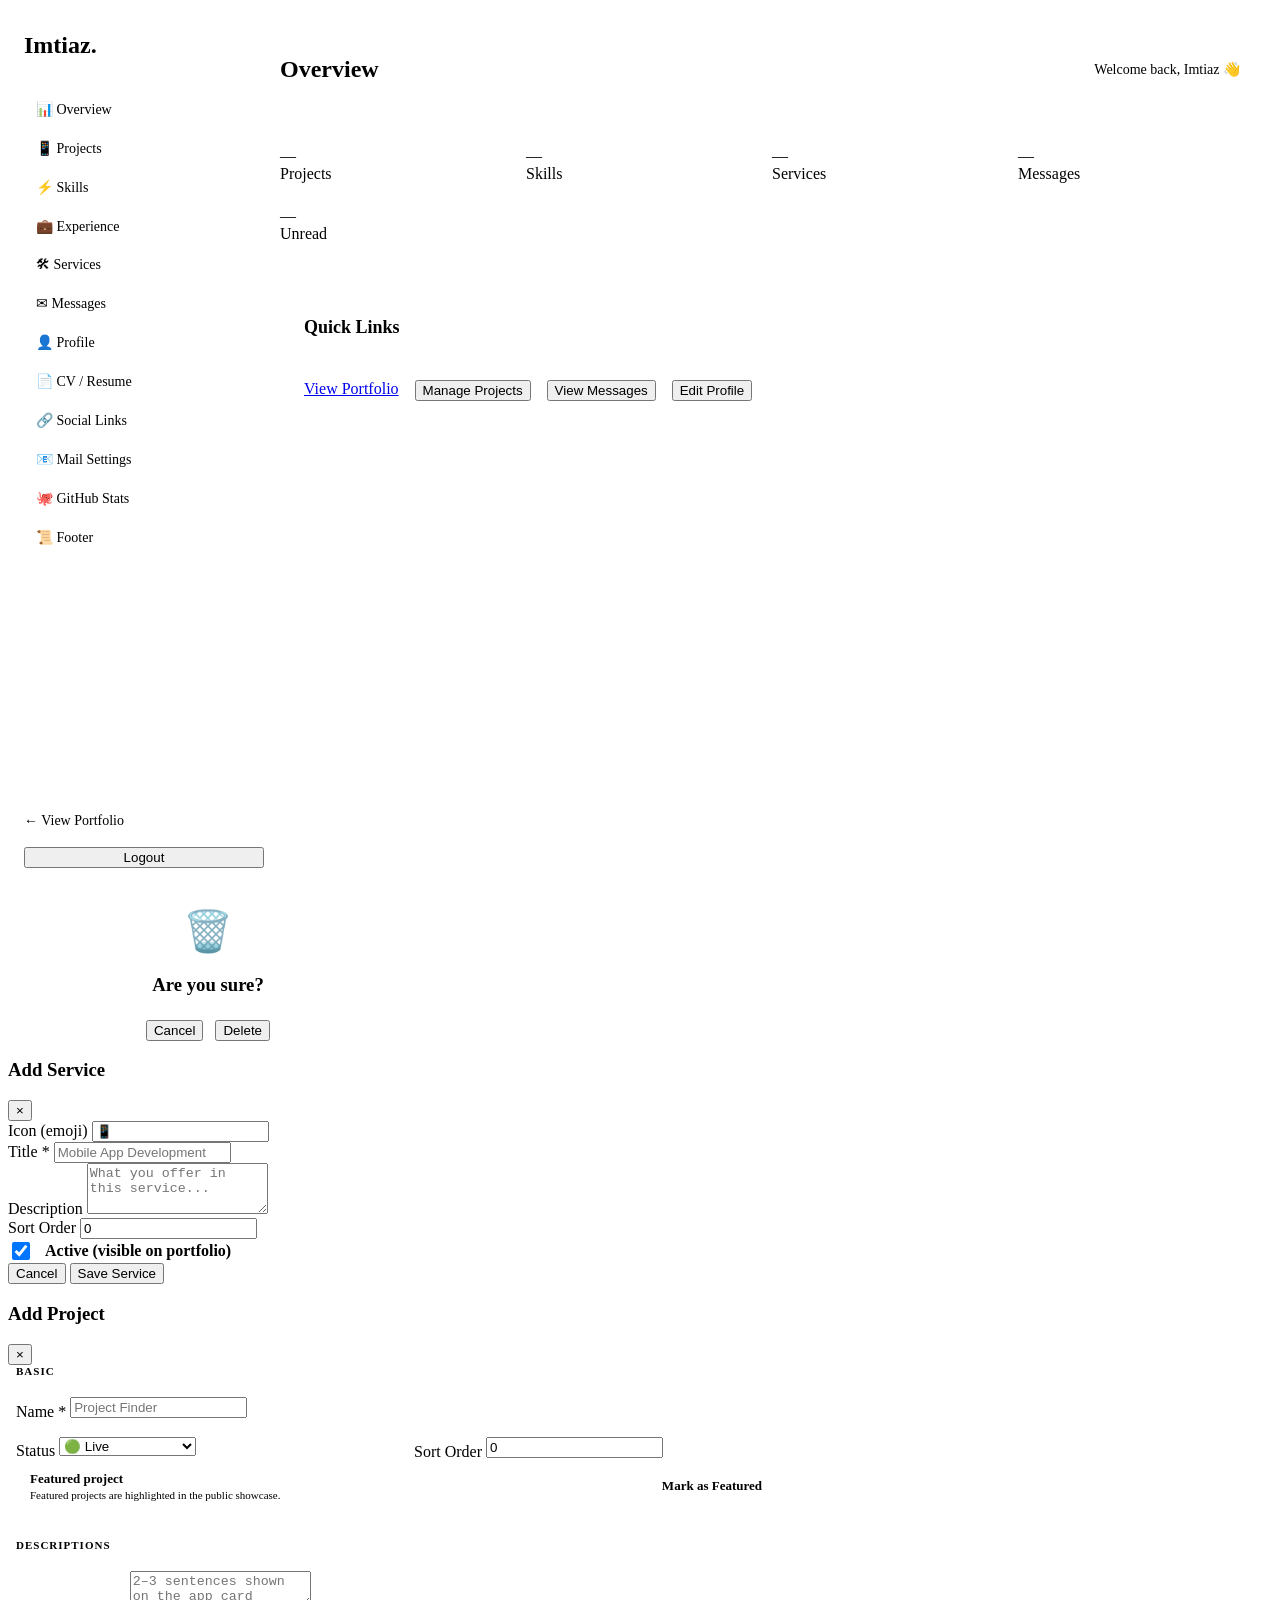
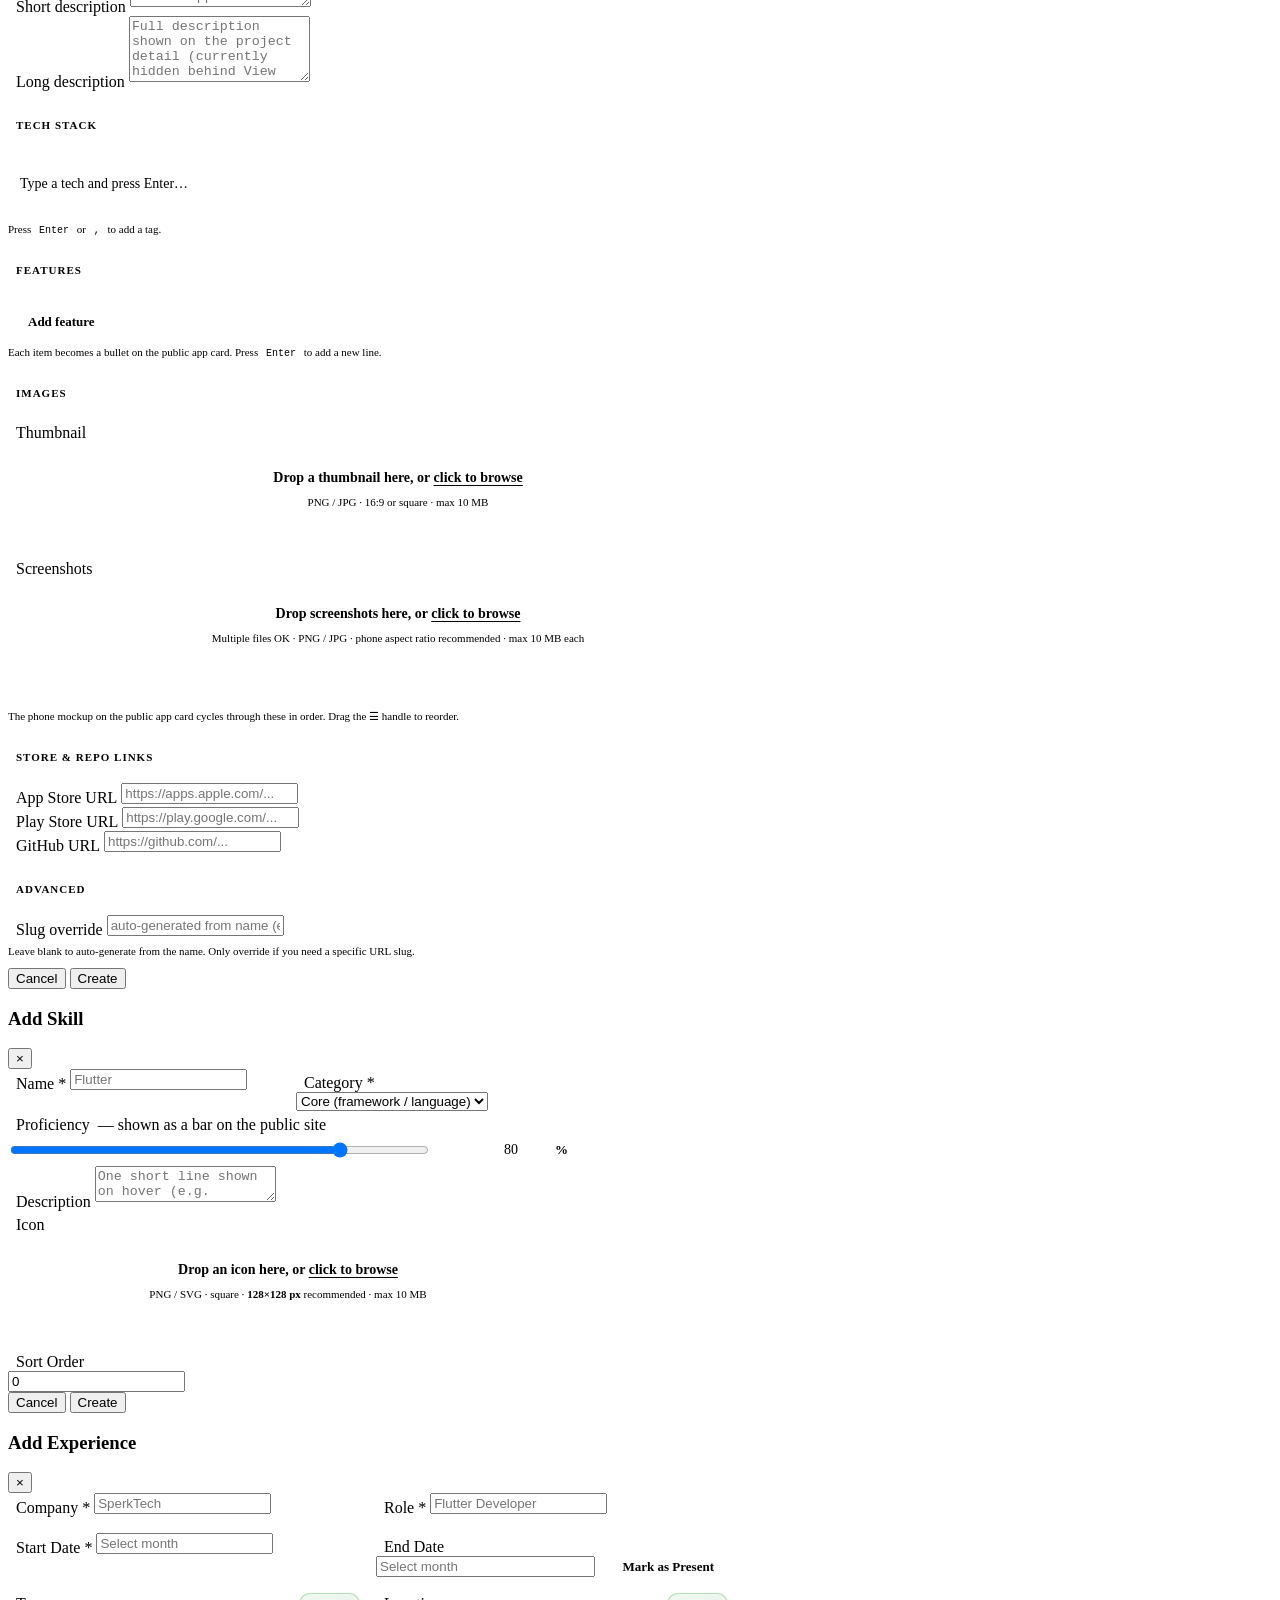
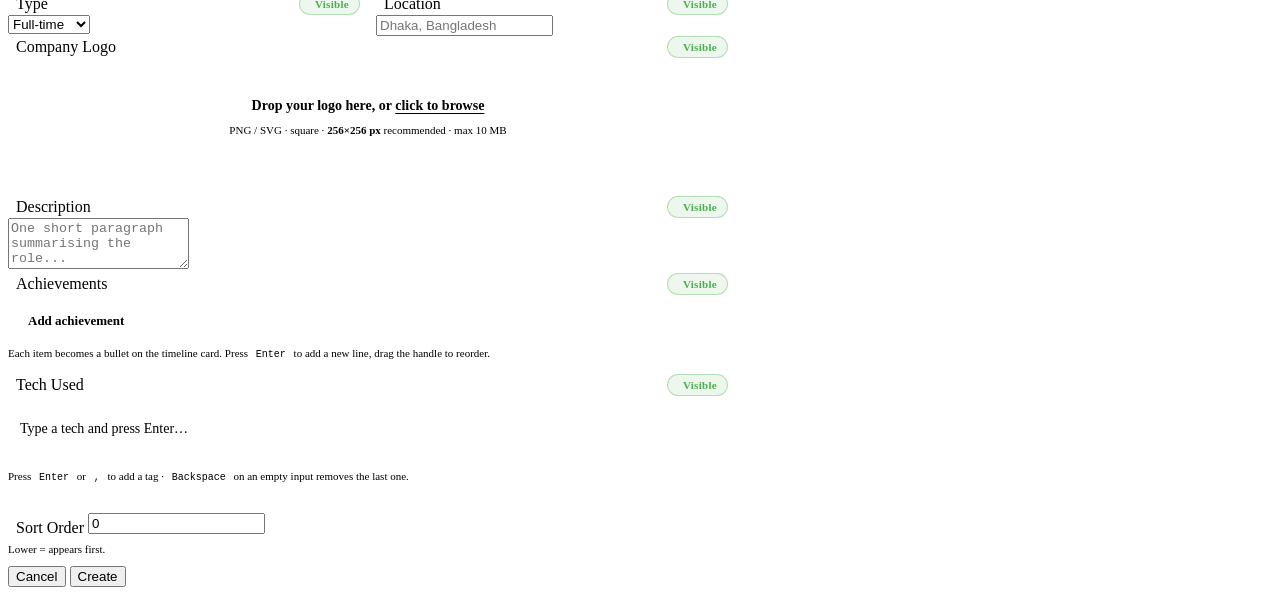
==== commit 682ec65b: "Screen: Dashboard & Portfolio | Section: What I Offer – Services | Feature: Dynamic services CRUD wi" ====
--- a/frontend/public/dashboard.html
+++ b/frontend/public/dashboard.html
@@ -2654,6 +2654,7 @@
       <a href="#" data-section="projects">📱 Projects</a>
       <a href="#" data-section="skills">⚡ Skills</a>
       <a href="#" data-section="experience">💼 Experience</a>
+      <a href="#" data-section="services">🛠 Services</a>
       <a href="#" data-section="messages">
         ✉ Messages
         <span class="unread-badge" id="unread-count" style="display:none">0</span>
@@ -2683,6 +2684,7 @@
       <div class="stats-grid" id="stats-grid">
         <div class="stat-card"><div class="stat-value" id="stat-projects">—</div><div class="stat-label">Projects</div></div>
         <div class="stat-card"><div class="stat-value" id="stat-skills">—</div><div class="stat-label">Skills</div></div>
+        <div class="stat-card"><div class="stat-value" id="stat-services">—</div><div class="stat-label">Services</div></div>
         <div class="stat-card"><div class="stat-value" id="stat-messages">—</div><div class="stat-label">Messages</div></div>
         <div class="stat-card"><div class="stat-value" id="stat-unread">—</div><div class="stat-label">Unread</div></div>
       </div>
@@ -2733,6 +2735,19 @@
           <button class="btn btn-primary btn-sm" onclick="openAddExpModal()">+ Add Experience</button>
         </div>
         <div id="experience-table-wrapper">
+          <div style="color:var(--color-text-muted)">Loading...</div>
+        </div>
+      </div>
+    </div>
+
+    <!-- SERVICES section -->
+    <div class="dash-section" id="section-services">
+      <div class="dash-panel">
+        <div class="dash-panel-header">
+          <h3 class="dash-panel-title">What I Offer — Services</h3>
+          <button class="btn btn-primary btn-sm" onclick="openAddServiceModal()">+ Add Service</button>
+        </div>
+        <div id="services-table-wrapper">
           <div style="color:var(--color-text-muted)">Loading...</div>
         </div>
       </div>
@@ -3917,14 +3932,15 @@
   document.querySelector(`.dash-nav a[data-section="${name}"]`)?.classList.add('active');
   document.getElementById('dash-title').textContent =
     { overview:'Overview', projects:'Projects', skills:'Skills',
-      experience:'Experience', messages:'Messages', profile:'Profile',
-      cv:'CV / Resume', social:'Social Links', mail:'Mail Settings',
-      github:'GitHub Stats', footer:'Footer & Copyright' }[name] || name;
+      experience:'Experience', services:'Services', messages:'Messages',
+      profile:'Profile', cv:'CV / Resume', social:'Social Links',
+      mail:'Mail Settings', github:'GitHub Stats', footer:'Footer & Copyright' }[name] || name;
 
   // Lazy-load section data
   if (name === 'projects') loadProjects();
   else if (name === 'skills') loadSkills();
   else if (name === 'experience') loadExperience();
+  else if (name === 'services') loadServices();
   else if (name === 'messages') loadMessages();
   else if (name === 'mail') {
     loadMailHistory();
@@ -3986,6 +4002,7 @@
     const res = await API.get('/stats');
     const s = res.data;
     document.getElementById('stat-projects').textContent = s.total_projects;
+    document.getElementById('stat-services').textContent = s.total_services ?? '—';
     document.getElementById('stat-skills').textContent = s.total_skills;
     document.getElementById('stat-messages').textContent = s.total_messages;
     document.getElementById('stat-unread').textContent = s.unread_messages;
@@ -4138,6 +4155,129 @@
     loadProjects();
     loadStats();
   } catch (e) { Toast.show(e.message, 'error'); }
+}
+
+// ─── Confirm Dialog ──────────────────────────────────────────────────────────
+const ConfirmDialog = (() => {
+  let _cb = null;
+  function show({ title = 'Are you sure?', message = '', icon = '🗑️', okLabel = 'Delete', onConfirm }) {
+    _cb = onConfirm;
+    document.getElementById('confirm-icon').textContent    = icon;
+    document.getElementById('confirm-title').textContent   = title;
+    document.getElementById('confirm-message').textContent = message;
+    document.getElementById('confirm-ok-btn').textContent  = okLabel;
+    document.getElementById('confirm-modal').classList.add('open');
+  }
+  function _confirm() {
+    document.getElementById('confirm-modal').classList.remove('open');
+    if (_cb) { _cb(); _cb = null; }
+  }
+  function _cancel() {
+    document.getElementById('confirm-modal').classList.remove('open');
+    _cb = null;
+  }
+  return { show, _confirm, _cancel };
+})();
+
+// ─── Services CRUD ───────────────────────────────────────────────────────────
+
+let _svcEditId    = null;
+let _svcCache     = [];   // loaded once by loadServices, reused by openEditServiceModal
+
+async function loadServices() {
+  const w = document.getElementById('services-table-wrapper');
+  try {
+    const res = await API.get('/services/admin');
+    _svcCache = res.data || [];
+    if (!_svcCache.length) { w.innerHTML = '<p style="color:var(--color-text-muted)">No services yet. Add your first one.</p>'; return; }
+    w.innerHTML = `<div class="table-wrapper"><table class="table">
+      <thead><tr><th>Icon</th><th>Title</th><th>Description</th><th>Order</th><th>Active</th><th>Actions</th></tr></thead>
+      <tbody>${_svcCache.map(s => `
+        <tr>
+          <td style="font-size:24px;text-align:center">${s.icon || '—'}</td>
+          <td style="font-weight:600">${s.title}</td>
+          <td style="font-size:12px;color:var(--color-text-muted);max-width:260px">${s.description || '—'}</td>
+          <td style="text-align:center">${s.sort_order}</td>
+          <td>${s.active ? '<span class="badge badge-success">Active</span>' : '<span class="badge badge-primary">Hidden</span>'}</td>
+          <td><div style="display:flex;gap:6px">
+            <button class="btn btn-ghost btn-sm" onclick="openEditServiceModal(${s.id})">Edit</button>
+            <button class="btn btn-ghost btn-sm" onclick="deleteService(${s.id})">Delete</button>
+          </div></td>
+        </tr>`).join('')}
+      </tbody></table></div>`;
+  } catch (e) { w.innerHTML = `<p style="color:var(--color-error)">${e.message}</p>`; }
+}
+
+function openAddServiceModal() {
+  _svcEditId = null;
+  document.getElementById('svc-modal-title').textContent = 'Add Service';
+  document.getElementById('svc-form').reset();
+  document.getElementById('svc-active').checked = true;
+  const nextOrder = _svcCache.length
+    ? Math.max(..._svcCache.map(s => s.sort_order)) + 1
+    : 1;
+  document.getElementById('svc-form').querySelector('[name="sort_order"]').value = nextOrder;
+  document.getElementById('svc-modal').classList.add('open');
+}
+
+function openEditServiceModal(id) {
+  const svc = _svcCache.find(s => s.id === id);
+  if (!svc) { Toast.show('Service not found', 'error'); return; }
+  _svcEditId = id;
+  document.getElementById('svc-modal-title').textContent = 'Edit Service';
+  const f = document.getElementById('svc-form');
+  f.querySelector('[name="icon"]').value        = svc.icon || '';
+  f.querySelector('[name="title"]').value       = svc.title || '';
+  f.querySelector('[name="description"]').value = svc.description || '';
+  f.querySelector('[name="sort_order"]').value  = svc.sort_order ?? 0;
+  document.getElementById('svc-active').checked = !!svc.active;
+  document.getElementById('svc-modal').classList.add('open');
+}
+
+function closeServiceModal() {
+  document.getElementById('svc-modal').classList.remove('open');
+  _svcEditId = null;
+}
+
+async function submitServiceForm(ev) {
+  ev.preventDefault();
+  const f = document.getElementById('svc-form');
+  const payload = {
+    icon:        f.querySelector('[name="icon"]').value.trim(),
+    title:       f.querySelector('[name="title"]').value.trim(),
+    description: f.querySelector('[name="description"]').value.trim(),
+    sort_order:  parseInt(f.querySelector('[name="sort_order"]').value) || 0,
+    active:      document.getElementById('svc-active').checked,
+  };
+  if (!payload.title) { Toast.show('Title is required', 'error'); return; }
+  try {
+    if (_svcEditId) {
+      await API.put(`/services/${_svcEditId}`, payload);
+      Toast.show('Service updated', 'success');
+    } else {
+      await API.post('/services', payload);
+      Toast.show('Service added', 'success');
+    }
+    closeServiceModal();
+    loadServices();
+    loadStats();
+  } catch (e) { Toast.show(e.message, 'error'); }
+}
+
+async function deleteService(id) {
+  const svc = _svcCache.find(s => s.id === id);
+  ConfirmDialog.show({
+    title:   'Delete Service',
+    message: `"${svc?.title || 'This service'}" will be permanently removed.`,
+    onConfirm: async () => {
+      try {
+        await API.delete(`/services/${id}`);
+        Toast.show('Service deleted', 'success');
+        loadServices();
+        loadStats();
+      } catch (e) { Toast.show(e.message, 'error'); }
+    },
+  });
 }
 
 // Mirrors the labels & order used by the public Tech Stack section
@@ -8455,6 +8595,55 @@
 }
 </script>
 <script src="https://cdnjs.cloudflare.com/ajax/libs/cropperjs/1.5.13/cropper.min.js"></script>
+
+<!-- Confirm dialog (replaces browser confirm()) -->
+<div class="modal-overlay" id="confirm-modal" onclick="if(event.target===this)ConfirmDialog._cancel()">
+  <div class="modal" style="max-width:400px;text-align:center">
+    <div style="font-size:40px;margin-bottom:1rem" id="confirm-icon">🗑️</div>
+    <h3 class="modal-title" id="confirm-title" style="margin-bottom:.5rem">Are you sure?</h3>
+    <p id="confirm-message" style="color:var(--color-text-muted);font-size:var(--fs-sm);margin-bottom:1.5rem"></p>
+    <div style="display:flex;gap:.75rem;justify-content:center">
+      <button class="btn btn-ghost" onclick="ConfirmDialog._cancel()">Cancel</button>
+      <button class="btn btn-danger" id="confirm-ok-btn" onclick="ConfirmDialog._confirm()">Delete</button>
+    </div>
+  </div>
+</div>
+
+<!-- Add / Edit Service modal -->
+<div class="modal-overlay" id="svc-modal" onclick="if(event.target===this) closeServiceModal()">
+  <div class="modal" style="max-width:520px">
+    <div class="modal-header">
+      <h3 class="modal-title" id="svc-modal-title">Add Service</h3>
+      <button type="button" class="modal-close" onclick="closeServiceModal()" aria-label="Close">&times;</button>
+    </div>
+    <form id="svc-form" novalidate onsubmit="submitServiceForm(event)">
+      <div class="form-group">
+        <label class="form-label">Icon (emoji)</label>
+        <input class="form-control" name="icon" placeholder="📱" maxlength="10">
+      </div>
+      <div class="form-group">
+        <label class="form-label">Title <span style="color:var(--color-error)">*</span></label>
+        <input class="form-control" name="title" placeholder="Mobile App Development" required>
+      </div>
+      <div class="form-group">
+        <label class="form-label">Description</label>
+        <textarea class="form-control" name="description" rows="3" placeholder="What you offer in this service..."></textarea>
+      </div>
+      <div class="form-group">
+        <label class="form-label">Sort Order</label>
+        <input class="form-control" name="sort_order" type="number" value="0" min="0">
+      </div>
+      <div class="form-group" style="display:flex;align-items:center;gap:12px">
+        <input type="checkbox" id="svc-active" checked style="width:18px;height:18px;cursor:pointer">
+        <label for="svc-active" style="cursor:pointer;font-weight:600">Active (visible on portfolio)</label>
+      </div>
+      <div class="modal-footer">
+        <button type="button" class="btn btn-ghost" onclick="closeServiceModal()">Cancel</button>
+        <button type="submit" class="btn btn-primary">Save Service</button>
+      </div>
+    </form>
+  </div>
+</div>
 
 <!-- Add / Edit Project modal -->
 <div class="modal-overlay" id="proj-modal" onclick="if(event.target===this) closeProjectModal()">
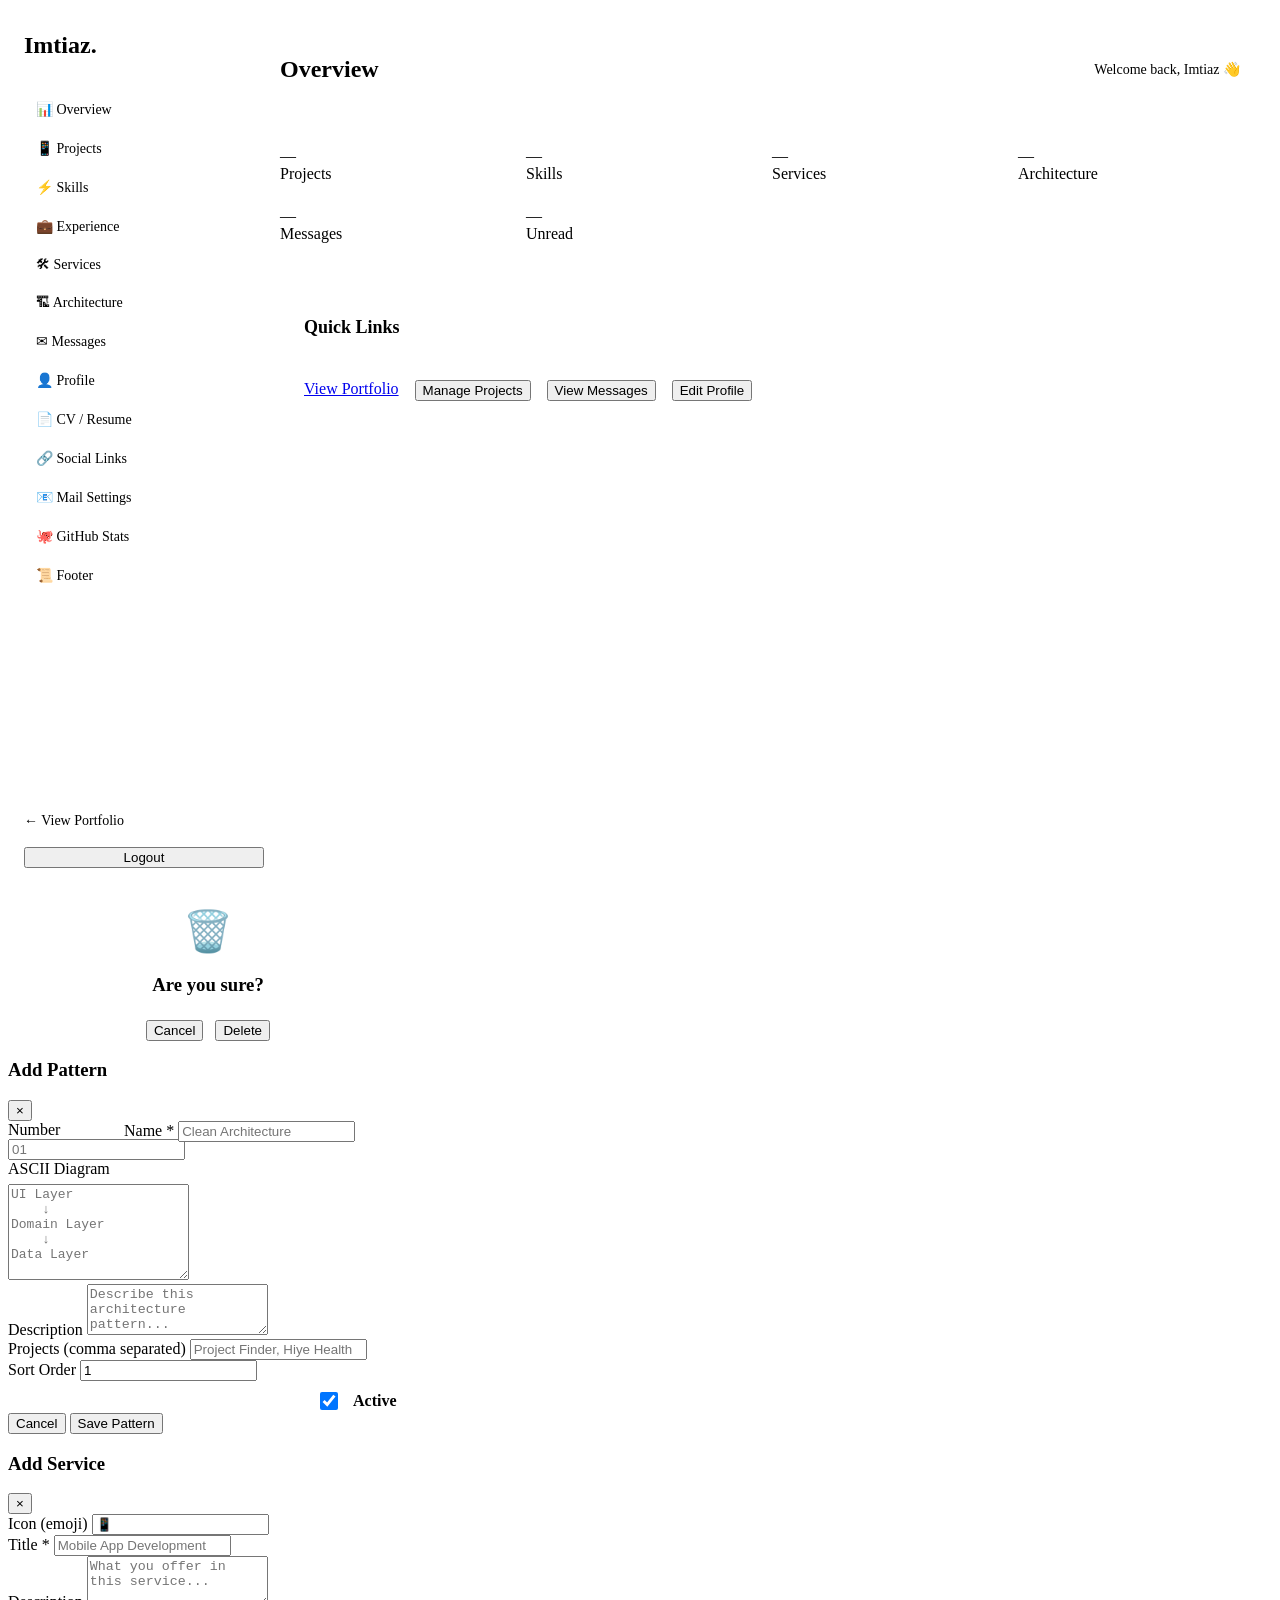
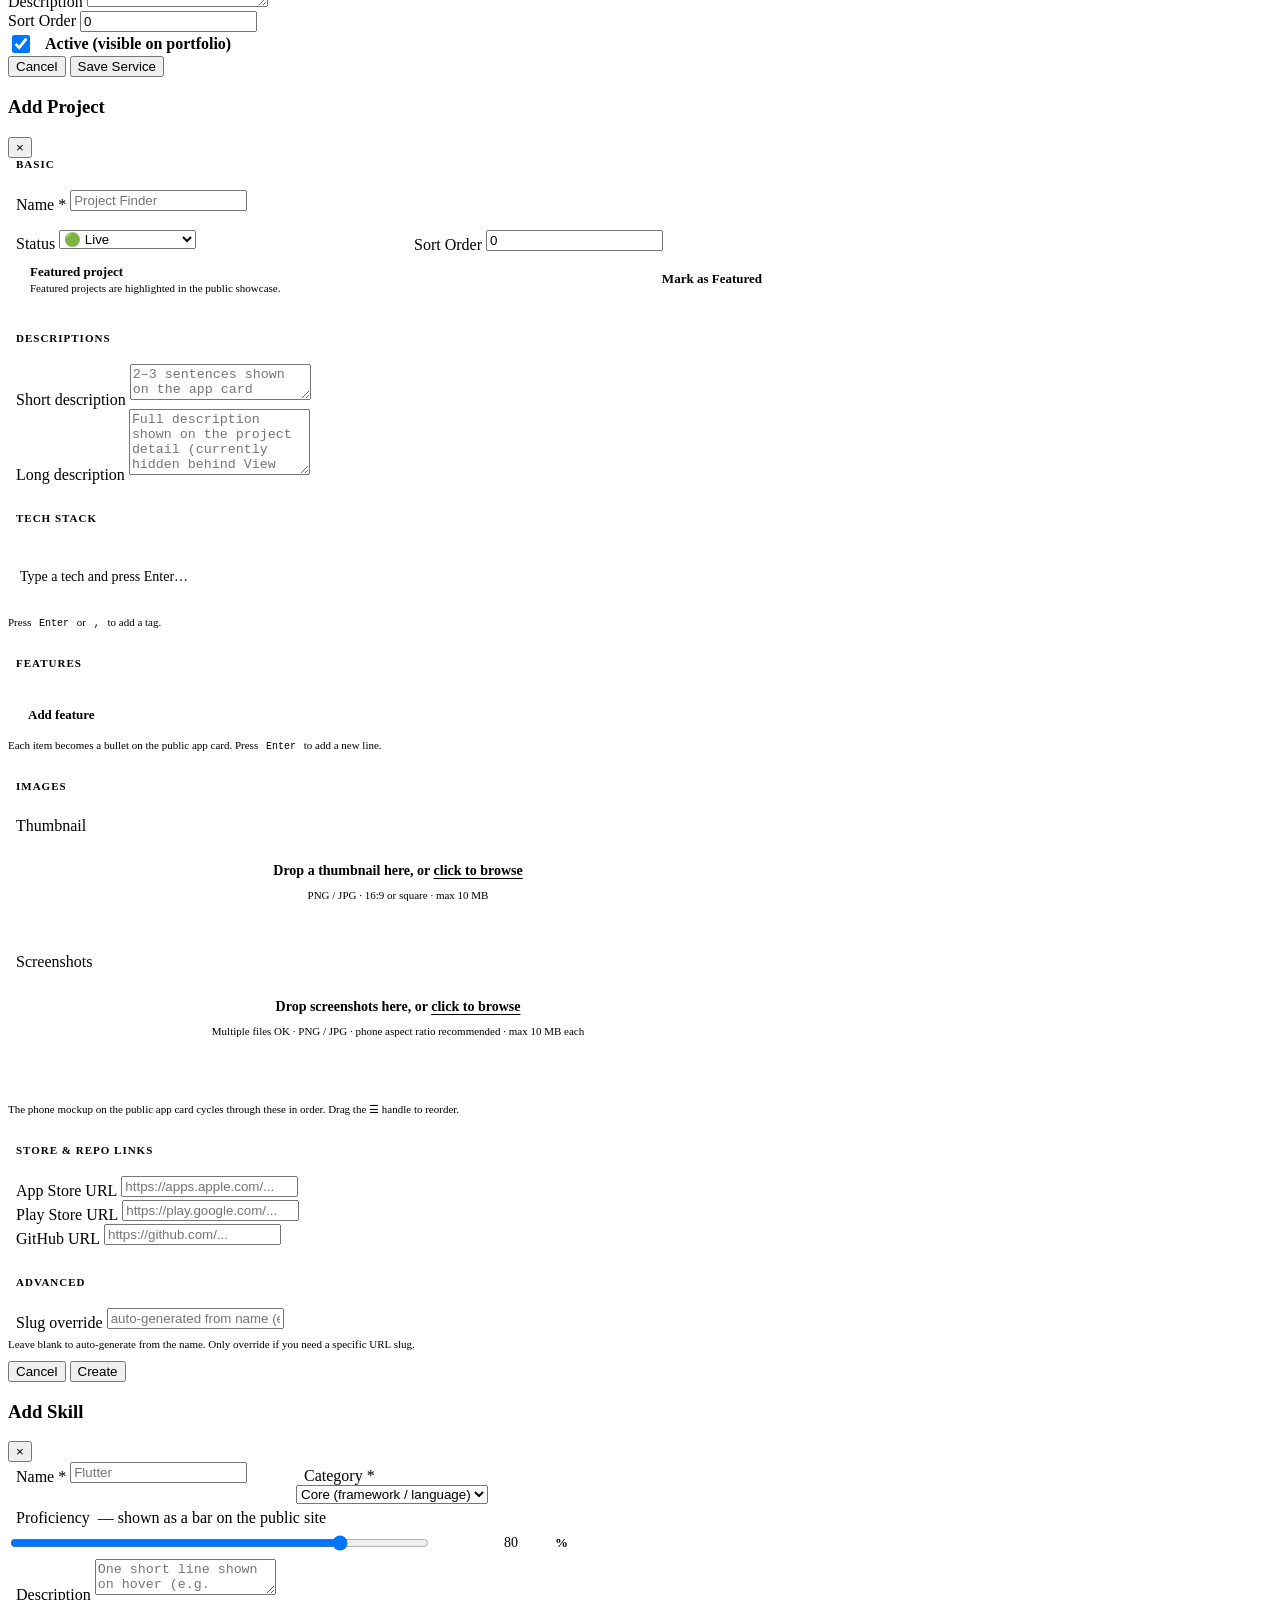
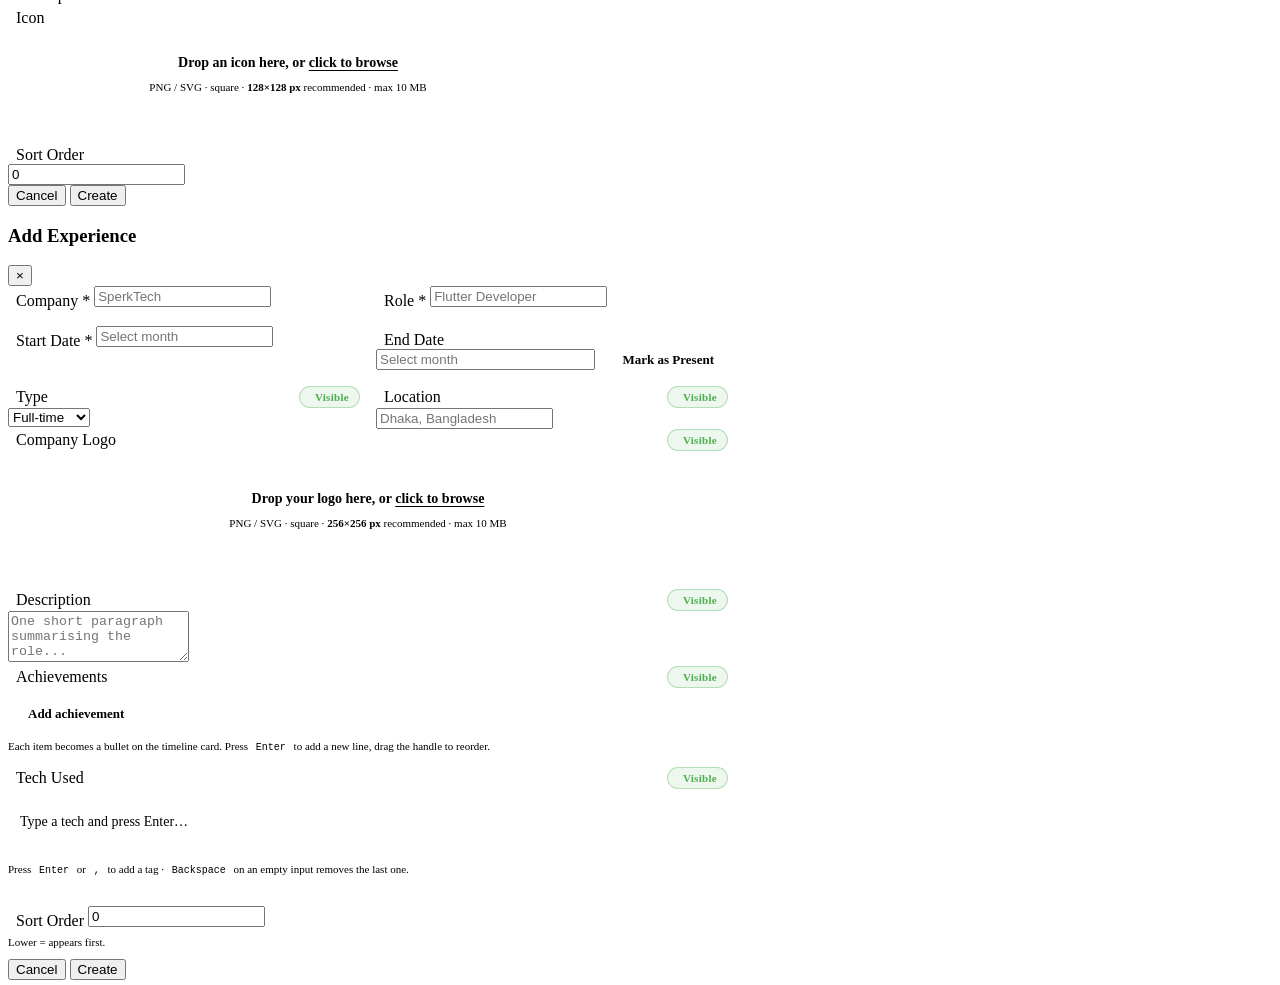
==== commit d4cdc2bf: "Screen: Dashboard & Portfolio | Section: Architecture Expertise | Feature: Dynamic architecture CRUD" ====
--- a/frontend/public/dashboard.html
+++ b/frontend/public/dashboard.html
@@ -2655,6 +2655,7 @@
       <a href="#" data-section="skills">⚡ Skills</a>
       <a href="#" data-section="experience">💼 Experience</a>
       <a href="#" data-section="services">🛠 Services</a>
+      <a href="#" data-section="architecture">🏗 Architecture</a>
       <a href="#" data-section="messages">
         ✉ Messages
         <span class="unread-badge" id="unread-count" style="display:none">0</span>
@@ -2685,6 +2686,7 @@
         <div class="stat-card"><div class="stat-value" id="stat-projects">—</div><div class="stat-label">Projects</div></div>
         <div class="stat-card"><div class="stat-value" id="stat-skills">—</div><div class="stat-label">Skills</div></div>
         <div class="stat-card"><div class="stat-value" id="stat-services">—</div><div class="stat-label">Services</div></div>
+        <div class="stat-card"><div class="stat-value" id="stat-architecture">—</div><div class="stat-label">Architecture</div></div>
         <div class="stat-card"><div class="stat-value" id="stat-messages">—</div><div class="stat-label">Messages</div></div>
         <div class="stat-card"><div class="stat-value" id="stat-unread">—</div><div class="stat-label">Unread</div></div>
       </div>
@@ -2748,6 +2750,19 @@
           <button class="btn btn-primary btn-sm" onclick="openAddServiceModal()">+ Add Service</button>
         </div>
         <div id="services-table-wrapper">
+          <div style="color:var(--color-text-muted)">Loading...</div>
+        </div>
+      </div>
+    </div>
+
+    <!-- ARCHITECTURE section -->
+    <div class="dash-section" id="section-architecture">
+      <div class="dash-panel">
+        <div class="dash-panel-header">
+          <h3 class="dash-panel-title">Architecture Expertise</h3>
+          <button class="btn btn-primary btn-sm" onclick="openAddArchModal()">+ Add Pattern</button>
+        </div>
+        <div id="architecture-table-wrapper">
           <div style="color:var(--color-text-muted)">Loading...</div>
         </div>
       </div>
@@ -3932,7 +3947,7 @@
   document.querySelector(`.dash-nav a[data-section="${name}"]`)?.classList.add('active');
   document.getElementById('dash-title').textContent =
     { overview:'Overview', projects:'Projects', skills:'Skills',
-      experience:'Experience', services:'Services', messages:'Messages',
+      experience:'Experience', services:'Services', architecture:'Architecture', messages:'Messages',
       profile:'Profile', cv:'CV / Resume', social:'Social Links',
       mail:'Mail Settings', github:'GitHub Stats', footer:'Footer & Copyright' }[name] || name;
 
@@ -3941,6 +3956,7 @@
   else if (name === 'skills') loadSkills();
   else if (name === 'experience') loadExperience();
   else if (name === 'services') loadServices();
+  else if (name === 'architecture') loadArchitecture();
   else if (name === 'messages') loadMessages();
   else if (name === 'mail') {
     loadMailHistory();
@@ -4002,7 +4018,8 @@
     const res = await API.get('/stats');
     const s = res.data;
     document.getElementById('stat-projects').textContent = s.total_projects;
-    document.getElementById('stat-services').textContent = s.total_services ?? '—';
+    document.getElementById('stat-services').textContent     = s.total_services     ?? '—';
+    document.getElementById('stat-architecture').textContent = s.total_architecture ?? '—';
     document.getElementById('stat-skills').textContent = s.total_skills;
     document.getElementById('stat-messages').textContent = s.total_messages;
     document.getElementById('stat-unread').textContent = s.unread_messages;
@@ -4274,6 +4291,185 @@
         await API.delete(`/services/${id}`);
         Toast.show('Service deleted', 'success');
         loadServices();
+        loadStats();
+      } catch (e) { Toast.show(e.message, 'error'); }
+    },
+  });
+}
+
+// ─── Diagram character toolbar ───────────────────────────────────────────────
+
+function buildDiagramToolbar() {
+  const toolbar = document.getElementById('diagram-char-toolbar');
+  const ta      = document.getElementById('arch-diagram-input');
+  if (!toolbar || !ta) return;
+
+  // Build buttons only once
+  if (toolbar.children.length === 0) {
+    const chars = [
+      '↓','↑','→','←','↕','↔','↙','↘','↗','↖','↳','↲',
+      '│','─','┌','┐','└','┘','├','┤','┬','┴','┼',
+      '▸','▾','▴','◂','⇒','⇐','⇓','⇑','•','…'
+    ];
+    chars.forEach(ch => {
+      const btn = document.createElement('button');
+      btn.type = 'button';
+      btn.textContent = ch;
+      btn.title = ch;
+      btn.style.cssText = 'width:32px;height:28px;border:1px solid var(--color-border);background:var(--color-bg-4);border-radius:4px;cursor:pointer;font-size:14px;color:var(--color-primary);font-family:monospace;transition:border-color .15s';
+      btn.addEventListener('mouseenter', () => btn.style.borderColor = 'var(--color-primary)');
+      btn.addEventListener('mouseleave', () => btn.style.borderColor = 'var(--color-border)');
+      btn.addEventListener('click', () => insertDiagramChar(ch));
+      toolbar.appendChild(btn);
+    });
+
+    // Smooth reveal — transition on opacity + max-height
+    Object.assign(toolbar.style, {
+      overflow:   'hidden',
+      transition: 'opacity 0.3s ease, max-height 0.35s ease, margin-bottom 0.35s ease',
+    });
+
+    ta.addEventListener('input', () => toggleToolbar(toolbar, ta.value.trim().length > 0));
+  }
+
+  // Sync visibility with current textarea value on every modal open
+  toggleToolbar(toolbar, ta.value.trim().length > 0, true);
+}
+
+function toggleToolbar(toolbar, show, instant) {
+  if (show) {
+    toolbar.style.display      = 'flex';
+    requestAnimationFrame(() => {
+      toolbar.style.opacity      = '1';
+      toolbar.style.maxHeight    = '60px';
+      toolbar.style.marginBottom = '6px';
+    });
+  } else {
+    toolbar.style.opacity      = '0';
+    toolbar.style.maxHeight    = '0';
+    toolbar.style.marginBottom = '0';
+    if (instant) { toolbar.style.display = 'none'; return; }
+    toolbar.addEventListener('transitionend', () => {
+      if (toolbar.style.opacity === '0') toolbar.style.display = 'none';
+    }, { once: true });
+  }
+}
+
+function insertDiagramChar(ch) {
+  const ta = document.getElementById('arch-diagram-input');
+  if (!ta) return;
+  const start = ta.selectionStart;
+  const end   = ta.selectionEnd;
+  ta.value = ta.value.slice(0, start) + ch + ta.value.slice(end);
+  // Restore cursor right after the inserted character
+  ta.selectionStart = ta.selectionEnd = start + ch.length;
+  ta.focus();
+}
+
+// ─── Architecture CRUD ───────────────────────────────────────────────────────
+
+let _archEditId = null;
+let _archCache  = [];
+
+async function loadArchitecture() {
+  const w = document.getElementById('architecture-table-wrapper');
+  try {
+    const res = await API.get('/architecture/admin');
+    _archCache = res.data || [];
+    if (!_archCache.length) { w.innerHTML = '<p style="color:var(--color-text-muted)">No architecture patterns yet.</p>'; return; }
+    w.innerHTML = `<div class="table-wrapper"><table class="table">
+      <thead><tr><th>#</th><th>Name</th><th>Description</th><th>Projects</th><th>Order</th><th>Active</th><th>Actions</th></tr></thead>
+      <tbody>${_archCache.map(a => `
+        <tr>
+          <td style="font-weight:700;color:var(--color-primary)">${a.number || '—'}</td>
+          <td style="font-weight:600">${a.name}</td>
+          <td style="font-size:12px;color:var(--color-text-muted);max-width:220px">${(a.description||'').slice(0,80)}${(a.description||'').length>80?'…':''}</td>
+          <td style="font-size:12px">${(a.projects||[]).join(', ') || '—'}</td>
+          <td style="text-align:center">${a.sort_order}</td>
+          <td>${a.active ? '<span class="badge badge-success">Active</span>' : '<span class="badge badge-primary">Hidden</span>'}</td>
+          <td><div style="display:flex;gap:6px">
+            <button class="btn btn-ghost btn-sm" onclick="openEditArchModal(${a.id})">Edit</button>
+            <button class="btn btn-ghost btn-sm" onclick="deleteArch(${a.id})">Delete</button>
+          </div></td>
+        </tr>`).join('')}
+      </tbody></table></div>`;
+  } catch (e) { w.innerHTML = `<p style="color:var(--color-error)">${e.message}</p>`; }
+}
+
+function openAddArchModal() {
+  _archEditId = null;
+  buildDiagramToolbar();
+  document.getElementById('arch-modal-title').textContent = 'Add Pattern';
+  document.getElementById('arch-form').reset();
+  document.getElementById('arch-active').checked = true;
+  const nextOrder = _archCache.length ? Math.max(..._archCache.map(a => a.sort_order)) + 1 : 1;
+  document.getElementById('arch-form').querySelector('[name="sort_order"]').value = nextOrder;
+  const nextNum = String(_archCache.length + 1).padStart(2, '0');
+  document.getElementById('arch-form').querySelector('[name="number"]').value = nextNum;
+  document.getElementById('arch-modal').classList.add('open');
+}
+
+function openEditArchModal(id) {
+  buildDiagramToolbar();
+  const arch = _archCache.find(a => a.id === id);
+  if (!arch) { Toast.show('Pattern not found', 'error'); return; }
+  _archEditId = id;
+  document.getElementById('arch-modal-title').textContent = 'Edit Pattern';
+  const f = document.getElementById('arch-form');
+  f.querySelector('[name="number"]').value      = arch.number || '';
+  f.querySelector('[name="name"]').value        = arch.name || '';
+  f.querySelector('[name="diagram"]').value     = arch.diagram || '';
+  f.querySelector('[name="description"]').value = arch.description || '';
+  f.querySelector('[name="projects"]').value    = (arch.projects || []).join(', ');
+  f.querySelector('[name="sort_order"]').value  = arch.sort_order ?? 0;
+  document.getElementById('arch-active').checked = !!arch.active;
+  document.getElementById('arch-modal').classList.add('open');
+}
+
+function closeArchModal() {
+  document.getElementById('arch-modal').classList.remove('open');
+  _archEditId = null;
+}
+
+async function submitArchForm(ev) {
+  ev.preventDefault();
+  const f = document.getElementById('arch-form');
+  const rawProjects = f.querySelector('[name="projects"]').value;
+  const projects = rawProjects.split(',').map(p => p.trim()).filter(Boolean);
+  const payload = {
+    number:      f.querySelector('[name="number"]').value.trim(),
+    name:        f.querySelector('[name="name"]').value.trim(),
+    diagram:     f.querySelector('[name="diagram"]').value,
+    description: f.querySelector('[name="description"]').value.trim(),
+    projects,
+    sort_order:  parseInt(f.querySelector('[name="sort_order"]').value) || 0,
+    active:      document.getElementById('arch-active').checked,
+  };
+  if (!payload.name) { Toast.show('Name is required', 'error'); return; }
+  try {
+    if (_archEditId) {
+      await API.put(`/architecture/${_archEditId}`, payload);
+      Toast.show('Pattern updated', 'success');
+    } else {
+      await API.post('/architecture', payload);
+      Toast.show('Pattern added', 'success');
+    }
+    closeArchModal();
+    loadArchitecture();
+    loadStats();
+  } catch (e) { Toast.show(e.message, 'error'); }
+}
+
+async function deleteArch(id) {
+  const arch = _archCache.find(a => a.id === id);
+  ConfirmDialog.show({
+    title:   'Delete Pattern',
+    message: `"${arch?.name || 'This pattern'}" will be permanently removed.`,
+    onConfirm: async () => {
+      try {
+        await API.delete(`/architecture/${id}`);
+        Toast.show('Pattern deleted', 'success');
+        loadArchitecture();
         loadStats();
       } catch (e) { Toast.show(e.message, 'error'); }
     },
@@ -8606,6 +8802,57 @@
       <button class="btn btn-ghost" onclick="ConfirmDialog._cancel()">Cancel</button>
       <button class="btn btn-danger" id="confirm-ok-btn" onclick="ConfirmDialog._confirm()">Delete</button>
     </div>
+  </div>
+</div>
+
+<!-- Add / Edit Architecture modal -->
+<div class="modal-overlay" id="arch-modal" onclick="if(event.target===this) closeArchModal()">
+  <div class="modal" style="max-width:600px">
+    <div class="modal-header">
+      <h3 class="modal-title" id="arch-modal-title">Add Pattern</h3>
+      <button type="button" class="modal-close" onclick="closeArchModal()" aria-label="Close">&times;</button>
+    </div>
+    <form id="arch-form" novalidate onsubmit="submitArchForm(event)">
+      <div style="display:grid;grid-template-columns:100px 1fr;gap:1rem">
+        <div class="form-group">
+          <label class="form-label">Number</label>
+          <input class="form-control" name="number" placeholder="01" maxlength="10">
+        </div>
+        <div class="form-group">
+          <label class="form-label">Name <span style="color:var(--color-error)">*</span></label>
+          <input class="form-control" name="name" placeholder="Clean Architecture" required>
+        </div>
+      </div>
+      <div class="form-group">
+        <label class="form-label">ASCII Diagram</label>
+        <div id="diagram-char-toolbar" style="display:flex;flex-wrap:wrap;gap:4px;margin-bottom:6px"></div>
+        <textarea class="form-control" id="arch-diagram-input" name="diagram" rows="6"
+          placeholder="UI Layer&#10;    ↓&#10;Domain Layer&#10;    ↓&#10;Data Layer"
+          style="font-family:monospace;font-size:13px"></textarea>
+      </div>
+      <div class="form-group">
+        <label class="form-label">Description</label>
+        <textarea class="form-control" name="description" rows="3" placeholder="Describe this architecture pattern..."></textarea>
+      </div>
+      <div class="form-group">
+        <label class="form-label">Projects <span style="color:var(--color-text-muted);font-weight:400">(comma separated)</span></label>
+        <input class="form-control" name="projects" placeholder="Project Finder, Hiye Health">
+      </div>
+      <div style="display:grid;grid-template-columns:1fr 1fr;gap:1rem">
+        <div class="form-group">
+          <label class="form-label">Sort Order</label>
+          <input class="form-control" name="sort_order" type="number" value="1" min="1">
+        </div>
+        <div class="form-group" style="display:flex;align-items:center;gap:12px;padding-top:1.8rem">
+          <input type="checkbox" id="arch-active" checked style="width:18px;height:18px;cursor:pointer">
+          <label for="arch-active" style="cursor:pointer;font-weight:600">Active</label>
+        </div>
+      </div>
+      <div class="modal-footer">
+        <button type="button" class="btn btn-ghost" onclick="closeArchModal()">Cancel</button>
+        <button type="submit" class="btn btn-primary">Save Pattern</button>
+      </div>
+    </form>
   </div>
 </div>
 
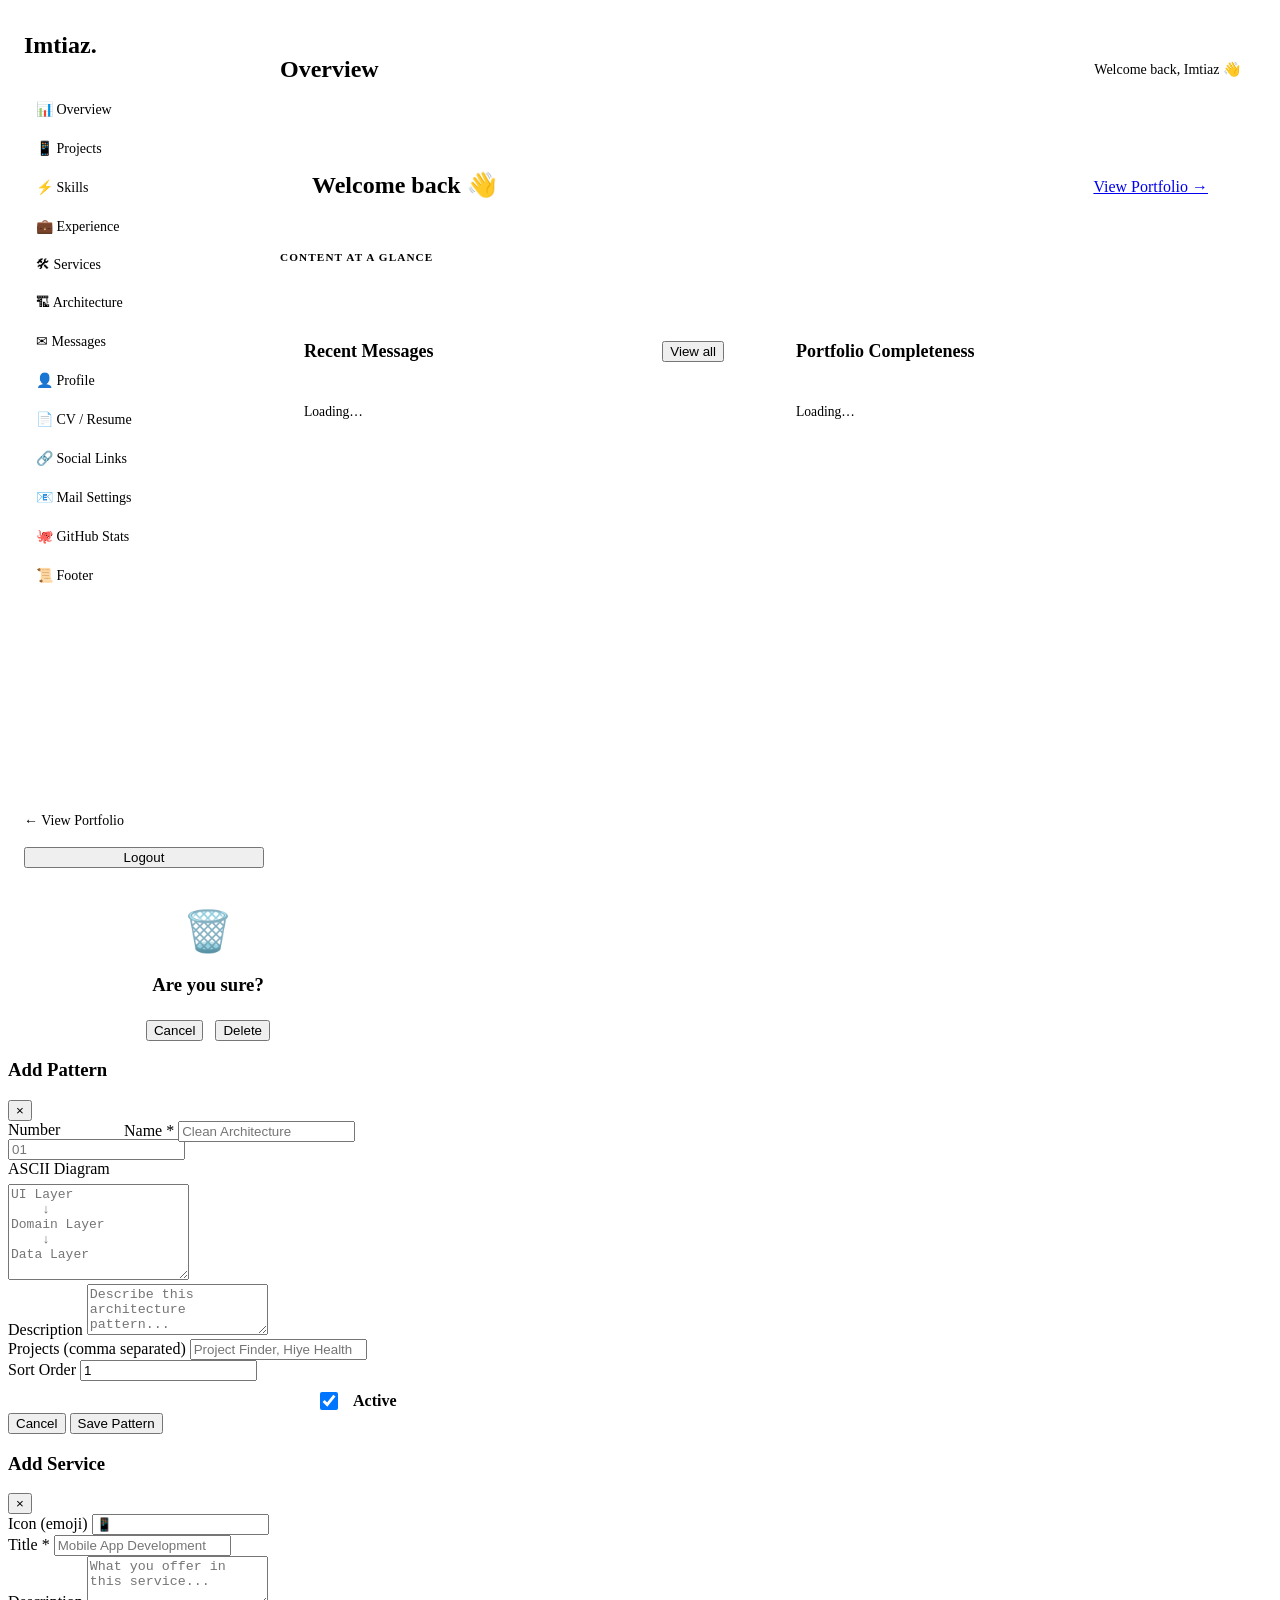
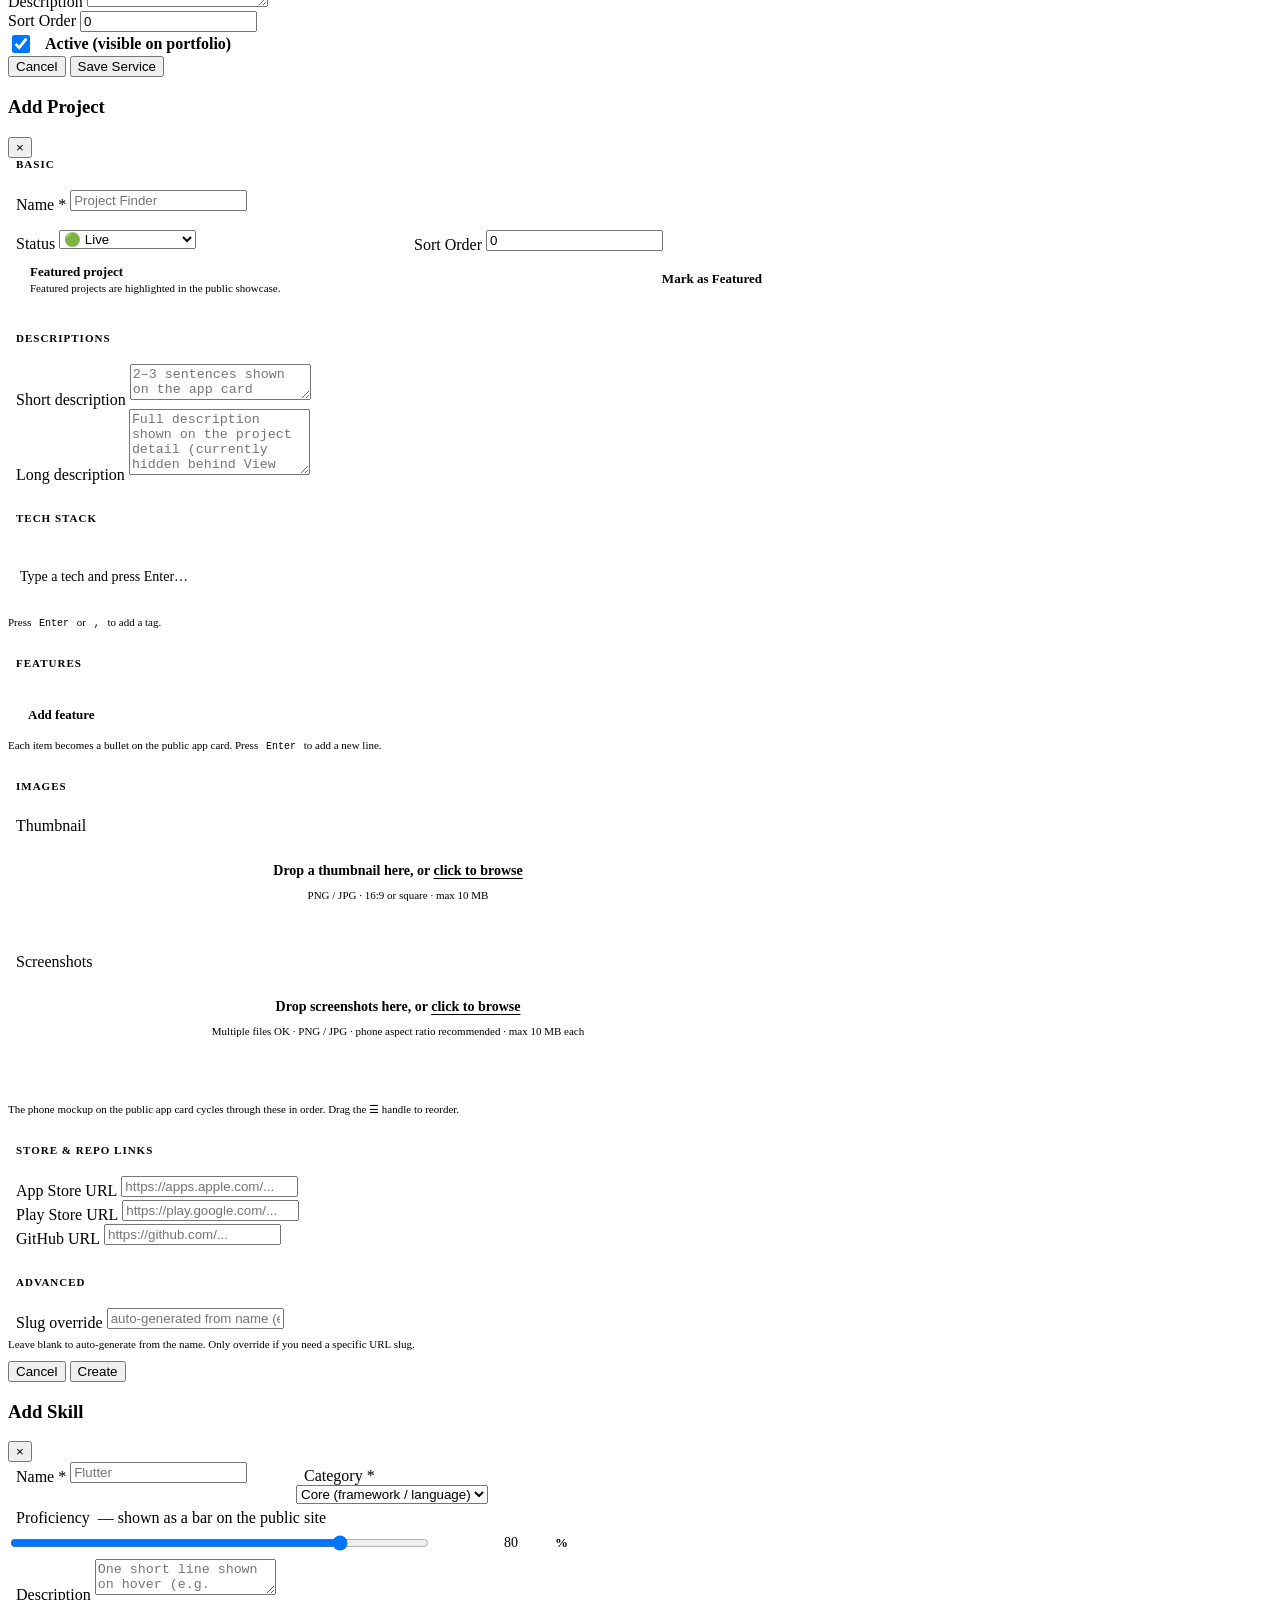
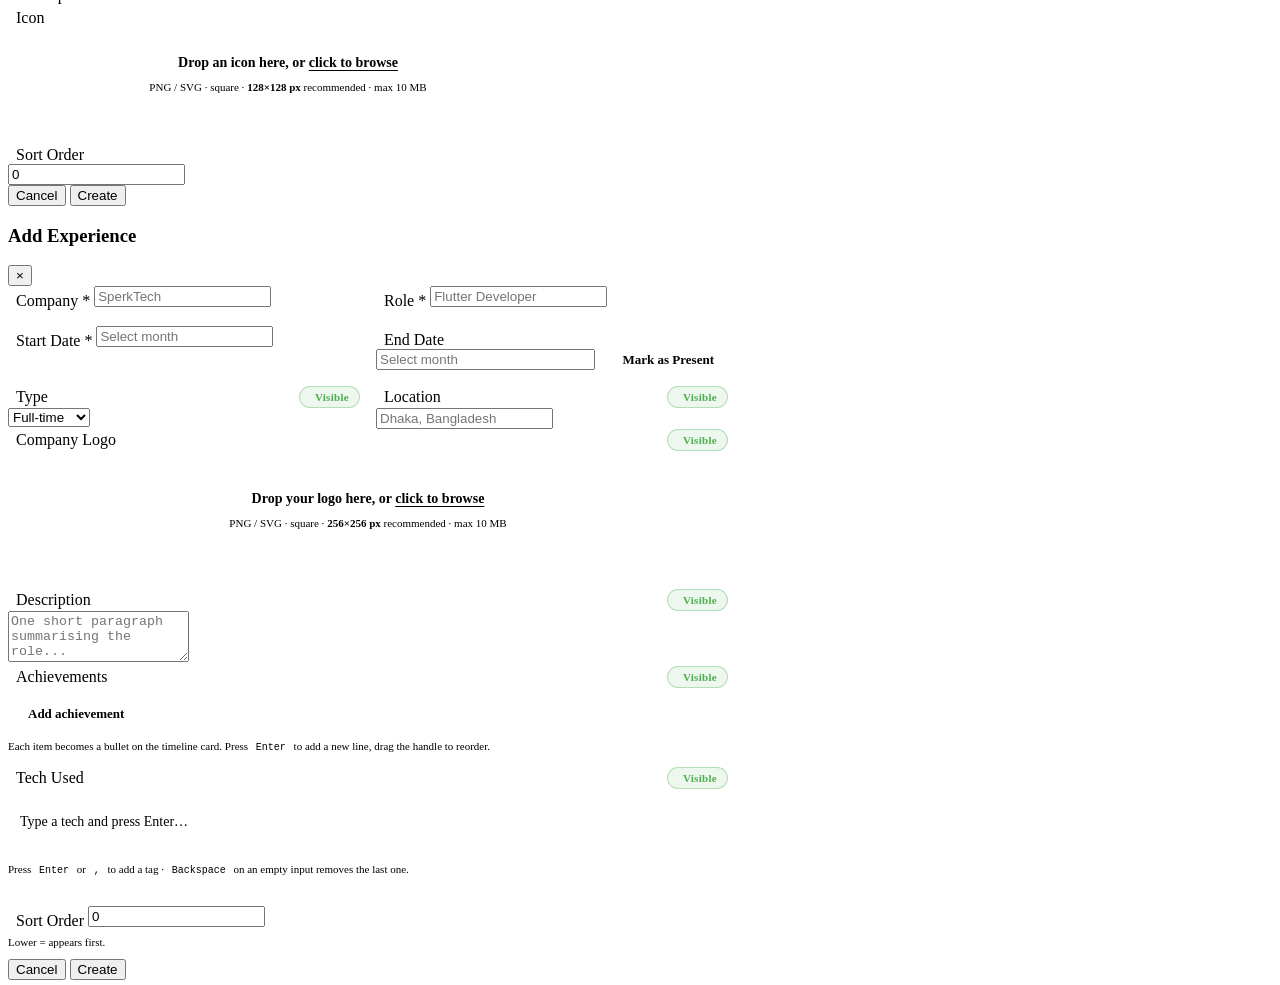
==== commit 47ac6641: "Screen: Dashboard | Section: Overview | Feature: Dynamic overview with health grid, recent messages," ====
--- a/frontend/public/dashboard.html
+++ b/frontend/public/dashboard.html
@@ -58,9 +58,86 @@
     }
     .dash-page-title { font-size: 1.5rem; font-weight: 700; color: var(--color-heading); }
 
-    /* Stats grid */
-    .stats-grid { display: grid; grid-template-columns: repeat(4, 1fr); gap: 1.5rem; margin-bottom: 2rem; }
-    @media (max-width: 900px) { .stats-grid { grid-template-columns: repeat(2, 1fr); } }
+    /* ── Overview redesign ─────────────────────────────────── */
+    .ov-welcome {
+      display: flex; align-items: center; justify-content: space-between; flex-wrap: wrap;
+      gap: 1rem; background: var(--color-bg-3); border: 1px solid var(--color-border);
+      border-radius: 16px; padding: 1.5rem 2rem; margin-bottom: 1.5rem;
+    }
+    .ov-greeting { font-size: 1.5rem; font-weight: 700; color: var(--color-heading); margin-bottom: .25rem; }
+    .ov-date { font-size: .85rem; color: var(--color-text-muted); }
+
+    .ov-section-label {
+      font-size: .7rem; font-weight: 700; text-transform: uppercase; letter-spacing: .1em;
+      color: var(--color-text-muted); margin-bottom: .75rem;
+    }
+
+    .ov-health-grid {
+      display: grid; grid-template-columns: repeat(3, 1fr); gap: 1rem; margin-bottom: 1.5rem;
+    }
+    @media (max-width: 900px) { .ov-health-grid { grid-template-columns: repeat(2, 1fr); } }
+
+    .ov-health-card {
+      background: var(--color-bg-3); border: 1px solid var(--color-border); border-radius: 14px;
+      padding: 1.1rem 1.25rem; display: flex; align-items: center; gap: .9rem;
+      cursor: pointer; transition: all .2s ease;
+    }
+    .ov-health-card:hover { border-color: var(--color-primary); transform: translateY(-2px); box-shadow: var(--shadow-glow); }
+    .ov-health-icon { font-size: 1.4rem; flex-shrink: 0; }
+    .ov-health-body { flex: 1; min-width: 0; }
+    .ov-health-count { font-size: 1.6rem; font-weight: 800; color: var(--color-heading); line-height: 1; }
+    .ov-health-label { font-size: .75rem; color: var(--color-text-muted); margin-top: .15rem; }
+    .ov-health-dot {
+      width: 10px; height: 10px; border-radius: 50%; flex-shrink: 0;
+      box-shadow: 0 0 6px currentColor;
+    }
+    .ov-dot-green  { background: #4caf50; color: #4caf50; }
+    .ov-dot-amber  { background: #ff9800; color: #ff9800; }
+    .ov-dot-red    { background: #f44336; color: #f44336; }
+    .ov-dot-blue   { background: var(--color-primary); color: var(--color-primary); }
+
+    .ov-two-col { display: grid; grid-template-columns: 1fr 1fr; gap: 1.5rem; }
+    @media (max-width: 900px) { .ov-two-col { grid-template-columns: 1fr; } }
+
+    .ov-msg-item {
+      display: flex; align-items: center; gap: .75rem;
+      padding: .65rem 0; border-bottom: 1px solid var(--color-border);
+      cursor: pointer; transition: opacity .15s;
+    }
+    .ov-msg-item:last-child { border-bottom: none; }
+    .ov-msg-item:hover { opacity: .8; }
+    .ov-msg-avatar {
+      width: 36px; height: 36px; border-radius: 50%; background: var(--color-primary-glow);
+      border: 1px solid var(--color-border-active); display: flex; align-items: center;
+      justify-content: center; font-weight: 700; color: var(--color-primary);
+      font-size: .85rem; flex-shrink: 0;
+    }
+    .ov-msg-name { font-size: .85rem; font-weight: 600; color: var(--color-heading); }
+    .ov-msg-preview { font-size: .78rem; color: var(--color-text-muted); white-space: nowrap; overflow: hidden; text-overflow: ellipsis; }
+    .ov-msg-time { font-size: .72rem; color: var(--color-text-dim); white-space: nowrap; margin-left: auto; align-self: flex-start; padding-top: 2px; }
+    .ov-msg-unread-dot { width: 7px; height: 7px; border-radius: 50%; background: var(--color-primary); flex-shrink: 0; }
+
+    .ov-progress-bar-track {
+      height: 8px; background: var(--color-bg-4); border-radius: 99px;
+      overflow: hidden; margin-bottom: 1rem;
+    }
+    .ov-progress-bar-fill {
+      height: 100%; border-radius: 99px;
+      background: linear-gradient(90deg, var(--color-primary), #4caf50);
+      transition: width .6s ease;
+    }
+    .ov-check-item {
+      display: flex; align-items: center; gap: .6rem;
+      font-size: .82rem; padding: .3rem 0; color: var(--color-text);
+    }
+    .ov-check-icon { font-size: .9rem; flex-shrink: 0; width: 16px; text-align: center; }
+    .ov-check-done { color: #4caf50; }
+    .ov-check-miss { color: var(--color-text-dim); }
+    .ov-check-item.is-miss { color: var(--color-text-muted); }
+
+    /* Stats grid — kept for backward compat with loadStats() calls */
+    .stats-grid { display: none; }
+    @media (max-width: 900px) { .ov-health-grid { grid-template-columns: repeat(2, 1fr); } }
 
     /* Dashboard sections */
     .dash-section { display: none; }
@@ -2682,24 +2759,44 @@
 
     <!-- OVERVIEW section -->
     <div class="dash-section active" id="section-overview">
-      <div class="stats-grid" id="stats-grid">
-        <div class="stat-card"><div class="stat-value" id="stat-projects">—</div><div class="stat-label">Projects</div></div>
-        <div class="stat-card"><div class="stat-value" id="stat-skills">—</div><div class="stat-label">Skills</div></div>
-        <div class="stat-card"><div class="stat-value" id="stat-services">—</div><div class="stat-label">Services</div></div>
-        <div class="stat-card"><div class="stat-value" id="stat-architecture">—</div><div class="stat-label">Architecture</div></div>
-        <div class="stat-card"><div class="stat-value" id="stat-messages">—</div><div class="stat-label">Messages</div></div>
-        <div class="stat-card"><div class="stat-value" id="stat-unread">—</div><div class="stat-label">Unread</div></div>
+
+      <!-- Welcome bar -->
+      <div class="ov-welcome">
+        <div>
+          <div class="ov-greeting" id="ov-greeting">Welcome back 👋</div>
+          <div class="ov-date" id="ov-date"></div>
+        </div>
+        <a href="/" target="_blank" class="btn btn-outline btn-sm">View Portfolio →</a>
       </div>
-      <div class="dash-panel">
-        <div class="dash-panel-header">
-          <h3 class="dash-panel-title">Quick Links</h3>
+
+      <!-- Content health -->
+      <div class="ov-section-label">Content at a Glance</div>
+      <div class="ov-health-grid" id="ov-health-grid">
+        <!-- rendered by JS -->
+      </div>
+
+      <!-- Messages + Completeness -->
+      <div class="ov-two-col">
+        <div class="dash-panel" style="margin-bottom:0">
+          <div class="dash-panel-header">
+            <h3 class="dash-panel-title">Recent Messages</h3>
+            <button onclick="showSection('messages')" class="btn btn-ghost btn-sm">View all</button>
+          </div>
+          <div id="ov-messages"><div style="color:var(--color-text-muted);font-size:.85rem">Loading…</div></div>
         </div>
-        <div style="display:flex;gap:1rem;flex-wrap:wrap">
-          <a href="/" target="_blank" class="btn btn-outline btn-sm">View Portfolio</a>
-          <button onclick="showSection('projects')" class="btn btn-ghost btn-sm">Manage Projects</button>
-          <button onclick="showSection('messages')" class="btn btn-ghost btn-sm">View Messages</button>
-          <button onclick="showSection('profile')" class="btn btn-ghost btn-sm">Edit Profile</button>
+        <div class="dash-panel" style="margin-bottom:0">
+          <div class="dash-panel-header">
+            <h3 class="dash-panel-title">Portfolio Completeness</h3>
+          </div>
+          <div id="ov-completeness"><div style="color:var(--color-text-muted);font-size:.85rem">Loading…</div></div>
         </div>
+      </div>
+
+      <!-- Hidden legacy stat elements (kept so loadStats() doesn't break) -->
+      <div style="display:none">
+        <span id="stat-projects"></span><span id="stat-skills"></span>
+        <span id="stat-services"></span><span id="stat-architecture"></span>
+        <span id="stat-messages"></span><span id="stat-unread"></span>
       </div>
     </div>
 
@@ -3839,6 +3936,7 @@
   // Load initial stats + start the visibility-aware poll so the unread
   // badge updates within ~30s when a visitor sends a new message.
   loadStats();
+  loadOverview();
   startStatsPolling();
 
   // Wire up sidebar navigation
@@ -3952,7 +4050,8 @@
       mail:'Mail Settings', github:'GitHub Stats', footer:'Footer & Copyright' }[name] || name;
 
   // Lazy-load section data
-  if (name === 'projects') loadProjects();
+  if (name === 'overview') loadOverview();
+  else if (name === 'projects') loadProjects();
   else if (name === 'skills') loadSkills();
   else if (name === 'experience') loadExperience();
   else if (name === 'services') loadServices();
@@ -4013,16 +4112,22 @@
 // message arrives between polls.
 let _lastUnreadSeen = -1;
 
+let _lastStats = {};
+
 async function loadStats() {
   try {
     const res = await API.get('/stats');
     const s = res.data;
-    document.getElementById('stat-projects').textContent = s.total_projects;
-    document.getElementById('stat-services').textContent     = s.total_services     ?? '—';
-    document.getElementById('stat-architecture').textContent = s.total_architecture ?? '—';
-    document.getElementById('stat-skills').textContent = s.total_skills;
-    document.getElementById('stat-messages').textContent = s.total_messages;
-    document.getElementById('stat-unread').textContent = s.unread_messages;
+    _lastStats = s;
+    // Legacy hidden elements (kept for compatibility)
+    document.getElementById('stat-projects').textContent      = s.total_projects;
+    document.getElementById('stat-services').textContent      = s.total_services     ?? '—';
+    document.getElementById('stat-architecture').textContent  = s.total_architecture ?? '—';
+    document.getElementById('stat-skills').textContent        = s.total_skills;
+    document.getElementById('stat-messages').textContent      = s.total_messages;
+    document.getElementById('stat-unread').textContent        = s.unread_messages;
+    // Keep health grid live on every poll
+    renderHealthGrid(s);
 
     const badge = document.getElementById('unread-count');
     if (badge) {
@@ -4174,6 +4279,138 @@
   } catch (e) { Toast.show(e.message, 'error'); }
 }
 
+// ─── Overview ────────────────────────────────────────────────────────────────
+
+async function loadOverview() {
+  renderGreeting();
+
+  // Fetch all three in parallel — completeness needs fresh stats, not _lastStats
+  const [statsRes, msgsRes, profileRes] = await Promise.allSettled([
+    API.get('/stats'),
+    API.get('/messages'),
+    API.get('/profile'),
+  ]);
+
+  const stats   = statsRes.status   === 'fulfilled' ? (statsRes.value.data   || {}) : {};
+  const msgs    = msgsRes.status    === 'fulfilled' ? (msgsRes.value.data    || []) : [];
+  const profile = profileRes.status === 'fulfilled' ? (profileRes.value.data || {}) : {};
+
+  renderRecentMessages(msgs);
+  renderCompleteness(stats, profile);
+}
+
+function renderGreeting() {
+  const hour = new Date().getHours();
+  const greet = hour < 12 ? 'Good morning' : hour < 18 ? 'Good afternoon' : 'Good evening';
+  const el = document.getElementById('ov-greeting');
+  if (el) el.textContent = `${greet}, Imtiaz 👋`;
+
+  const dateEl = document.getElementById('ov-date');
+  if (dateEl) dateEl.textContent = new Date().toLocaleDateString('en-GB', {
+    weekday: 'long', day: 'numeric', month: 'long', year: 'numeric'
+  });
+}
+
+function renderHealthGrid(s) {
+  const grid = document.getElementById('ov-health-grid');
+  if (!grid) return;
+
+  function dot(val, green, amber) {
+    if (val >= green) return 'ov-dot-green';
+    if (val >= amber) return 'ov-dot-amber';
+    return 'ov-dot-red';
+  }
+
+  const cards = [
+    { icon: '📱', label: 'Projects',     count: s.total_projects    ?? 0, section: 'projects',     dot: dot(s.total_projects    ?? 0, 3, 1) },
+    { icon: '⚡', label: 'Skills',       count: s.total_skills      ?? 0, section: 'skills',       dot: dot(s.total_skills      ?? 0, 5, 1) },
+    { icon: '💼', label: 'Experience',   count: s.total_experience  ?? 0, section: 'experience',   dot: dot(s.total_experience  ?? 0, 2, 1) },
+    { icon: '🛠', label: 'Services',     count: s.total_services    ?? 0, section: 'services',     dot: dot(s.total_services    ?? 0, 2, 1) },
+    { icon: '🏗', label: 'Architecture', count: s.total_architecture ?? 0, section: 'architecture', dot: dot(s.total_architecture ?? 0, 3, 1) },
+    {
+      icon: '✉', label: 'Messages', section: 'messages',
+      count: s.total_messages ?? 0,
+      badge: s.unread_messages > 0 ? `<span style="font-size:.7rem;padding:2px 7px;background:rgba(244,67,54,.15);border-radius:99px;color:#f44336;font-weight:700;margin-left:6px">${s.unread_messages} unread</span>` : '',
+      dot: s.unread_messages >= 3 ? 'ov-dot-red' : s.unread_messages >= 1 ? 'ov-dot-amber' : 'ov-dot-green',
+    },
+  ];
+
+  grid.innerHTML = cards.map(c => `
+    <div class="ov-health-card" onclick="showSection('${c.section}')">
+      <div class="ov-health-icon">${c.icon}</div>
+      <div class="ov-health-body">
+        <div class="ov-health-count">${c.count}${c.badge || ''}</div>
+        <div class="ov-health-label">${c.label}</div>
+      </div>
+      <div class="ov-health-dot ${c.dot}"></div>
+    </div>
+  `).join('');
+}
+
+function renderRecentMessages(msgs) {
+  const el = document.getElementById('ov-messages');
+  if (!el) return;
+
+  const unread = msgs.filter(m => !m.is_read);
+  const show   = (unread.length ? unread : msgs).slice(0, 3);
+
+  if (!show.length) {
+    el.innerHTML = `<p style="color:var(--color-text-muted);font-size:.85rem;padding:.5rem 0">No messages yet.</p>`;
+    return;
+  }
+
+  el.innerHTML = show.map(m => `
+    <div class="ov-msg-item" onclick="showSection('messages')">
+      <div class="ov-msg-avatar">${(m.name || '?')[0].toUpperCase()}</div>
+      <div style="flex:1;min-width:0">
+        <div class="ov-msg-name">${m.name || 'Unknown'}</div>
+        <div class="ov-msg-preview">${(m.content || '').slice(0, 55)}${(m.content||'').length > 55 ? '…' : ''}</div>
+      </div>
+      <div style="display:flex;flex-direction:column;align-items:flex-end;gap:4px">
+        <div class="ov-msg-time">${timeAgo(m.created_at)}</div>
+        ${!m.is_read ? '<div class="ov-msg-unread-dot"></div>' : ''}
+      </div>
+    </div>
+  `).join('');
+}
+
+function renderCompleteness(stats, profile) {
+  const el = document.getElementById('ov-completeness');
+  if (!el) return;
+
+  const checks = [
+    { label: 'Profile name set',        done: !!(profile.full_name) },
+    { label: 'Profile photo uploaded',  done: !!(profile.profile_photo) },
+    { label: 'Bio / About written',     done: (profile.bio || '').length >= 30 },
+    { label: 'At least 1 project',      done: (stats.total_projects     || 0) >= 1 },
+    { label: 'At least 5 skills',       done: (stats.total_skills       || 0) >= 5 },
+    { label: 'At least 1 service',      done: (stats.total_services     || 0) >= 1 },
+    { label: 'Architecture patterns',   done: (stats.total_architecture  || 0) >= 1 },
+    { label: 'Social links added',      done: !!(profile.github || profile.linkedin || profile.twitter) },
+    { label: 'CV uploaded',             done: !!(profile.cv_file) },
+  ];
+
+  const done  = checks.filter(c => c.done).length;
+  const pct   = Math.round((done / checks.length) * 100);
+  const color = pct === 100 ? '#4caf50' : pct >= 70 ? 'var(--color-primary)' : '#ff9800';
+
+  el.innerHTML = `
+    <div style="display:flex;justify-content:space-between;align-items:center;margin-bottom:.5rem">
+      <span style="font-size:.85rem;color:var(--color-text-muted)">${done} of ${checks.length} complete</span>
+      <span style="font-size:1rem;font-weight:700;color:${color}">${pct}%</span>
+    </div>
+    <div class="ov-progress-bar-track">
+      <div class="ov-progress-bar-fill" style="width:${pct}%;background:linear-gradient(90deg,var(--color-primary),${color})"></div>
+    </div>
+    ${checks.map(c => `
+      <div class="ov-check-item ${c.done ? '' : 'is-miss'}">
+        <span class="ov-check-icon ${c.done ? 'ov-check-done' : 'ov-check-miss'}">${c.done ? '✓' : '○'}</span>
+        <span>${c.label}</span>
+      </div>
+    `).join('')}
+  `;
+}
+
 // ─── Confirm Dialog ──────────────────────────────────────────────────────────
 const ConfirmDialog = (() => {
   let _cb = null;
@@ -4678,7 +4915,9 @@
 }
 
 function timeAgo(dateStr) {
+  if (!dateStr) return '';
   const d = new Date(dateStr), now = new Date();
+  if (isNaN(d)) return '';
   const diff = now - d;
   const mins = Math.floor(diff / 60000);
   if (mins < 1) return 'Just now';
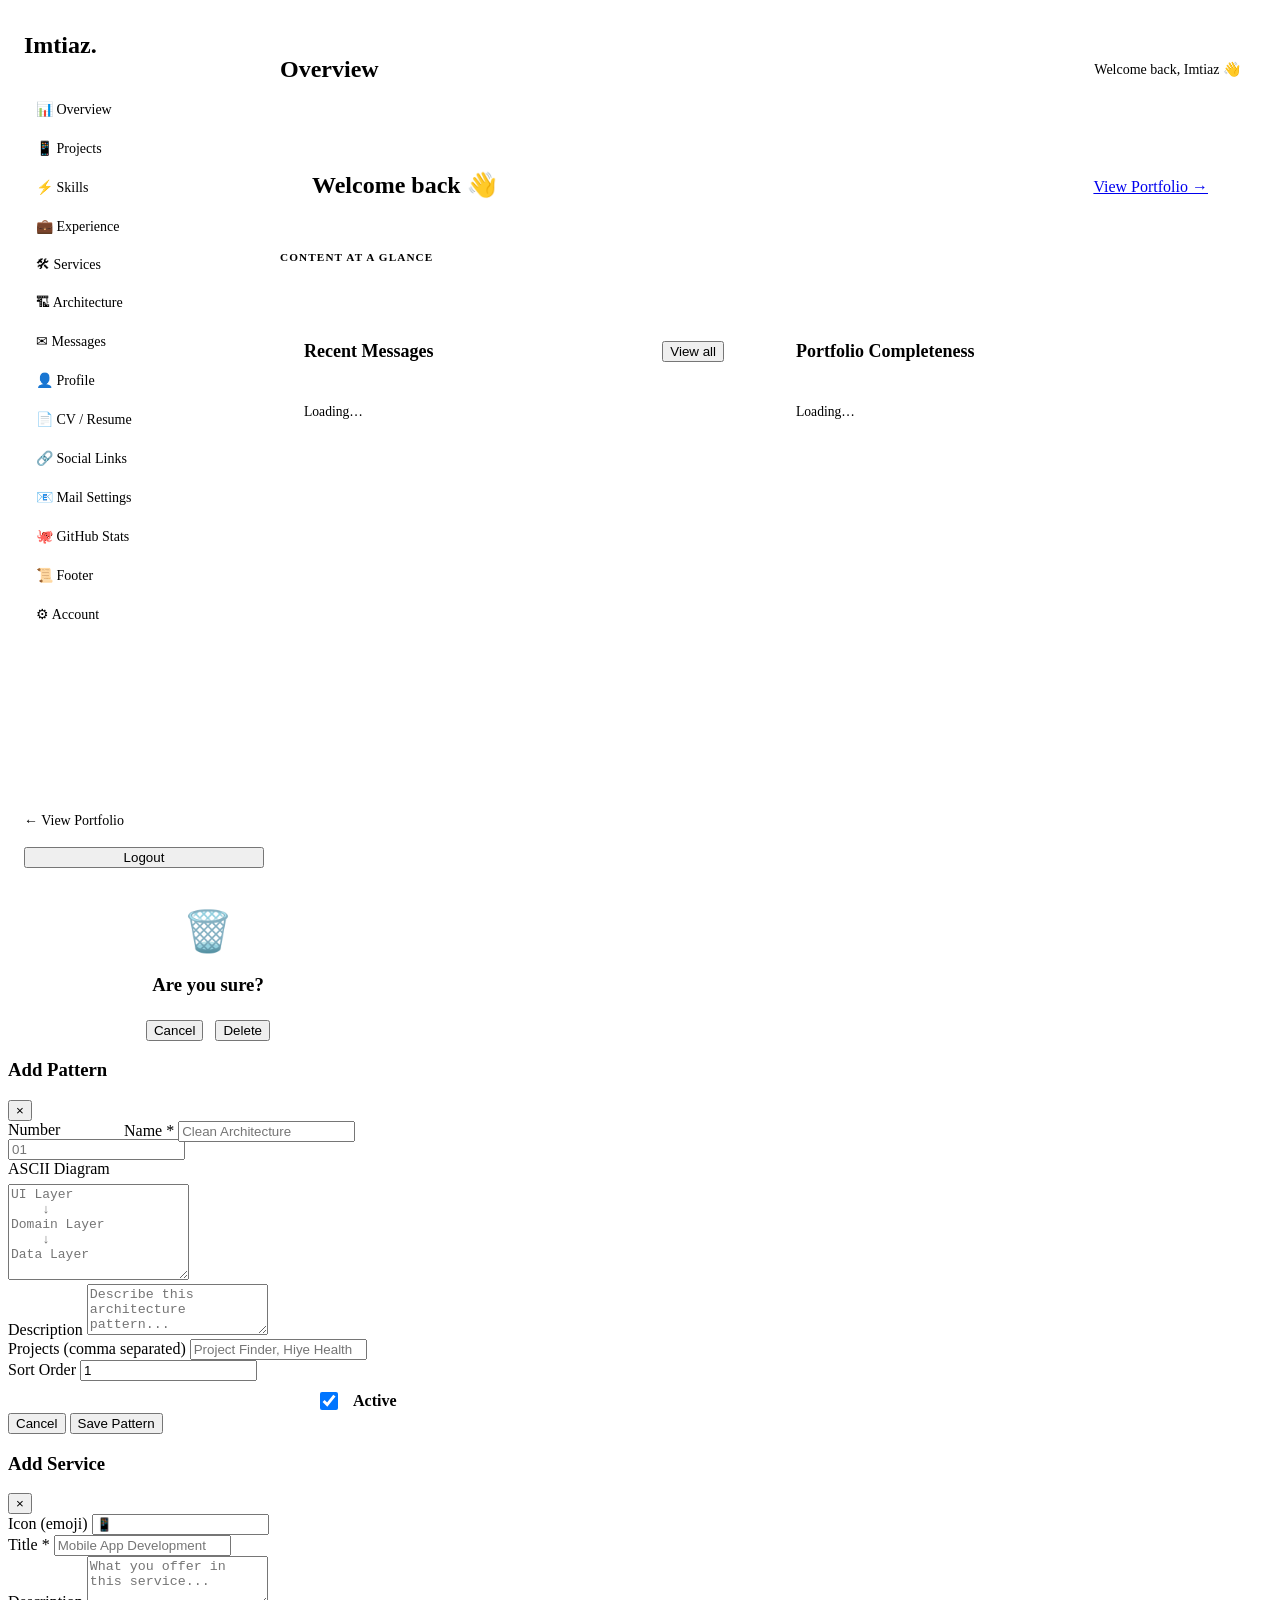
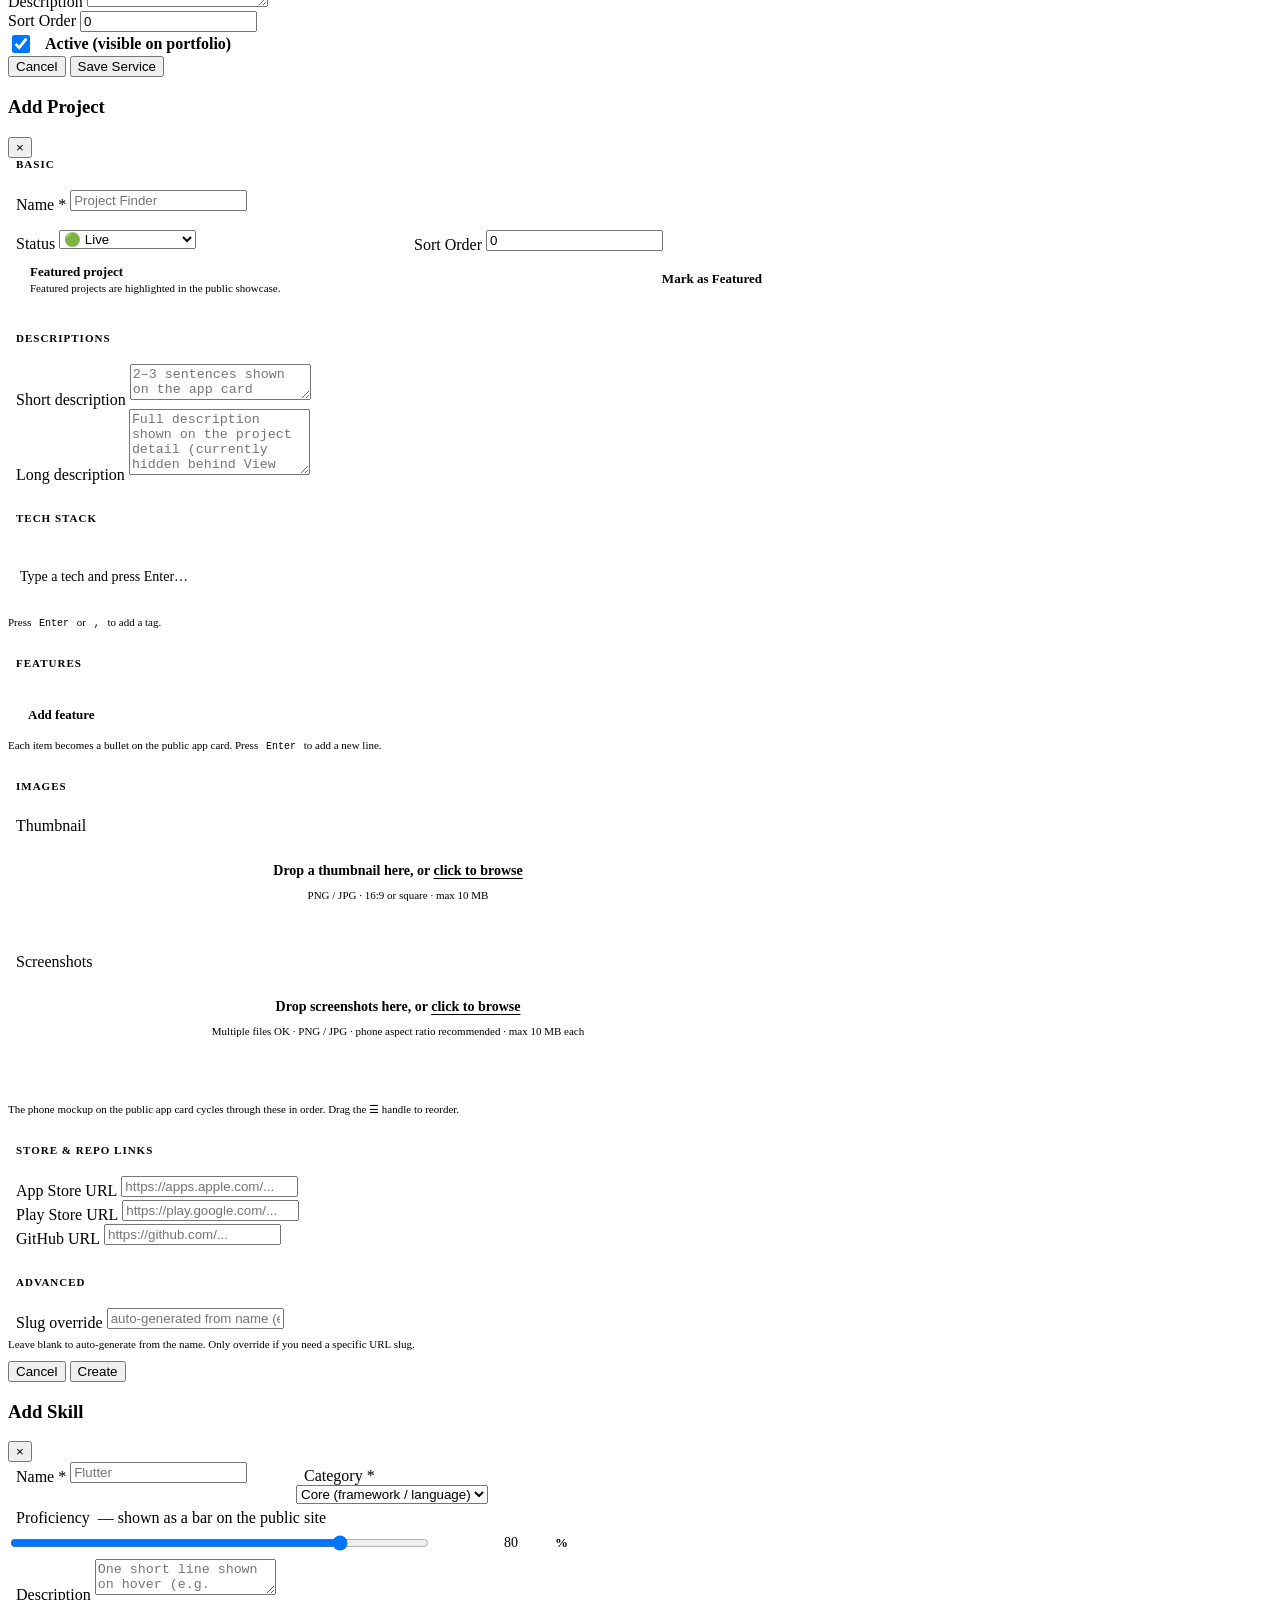
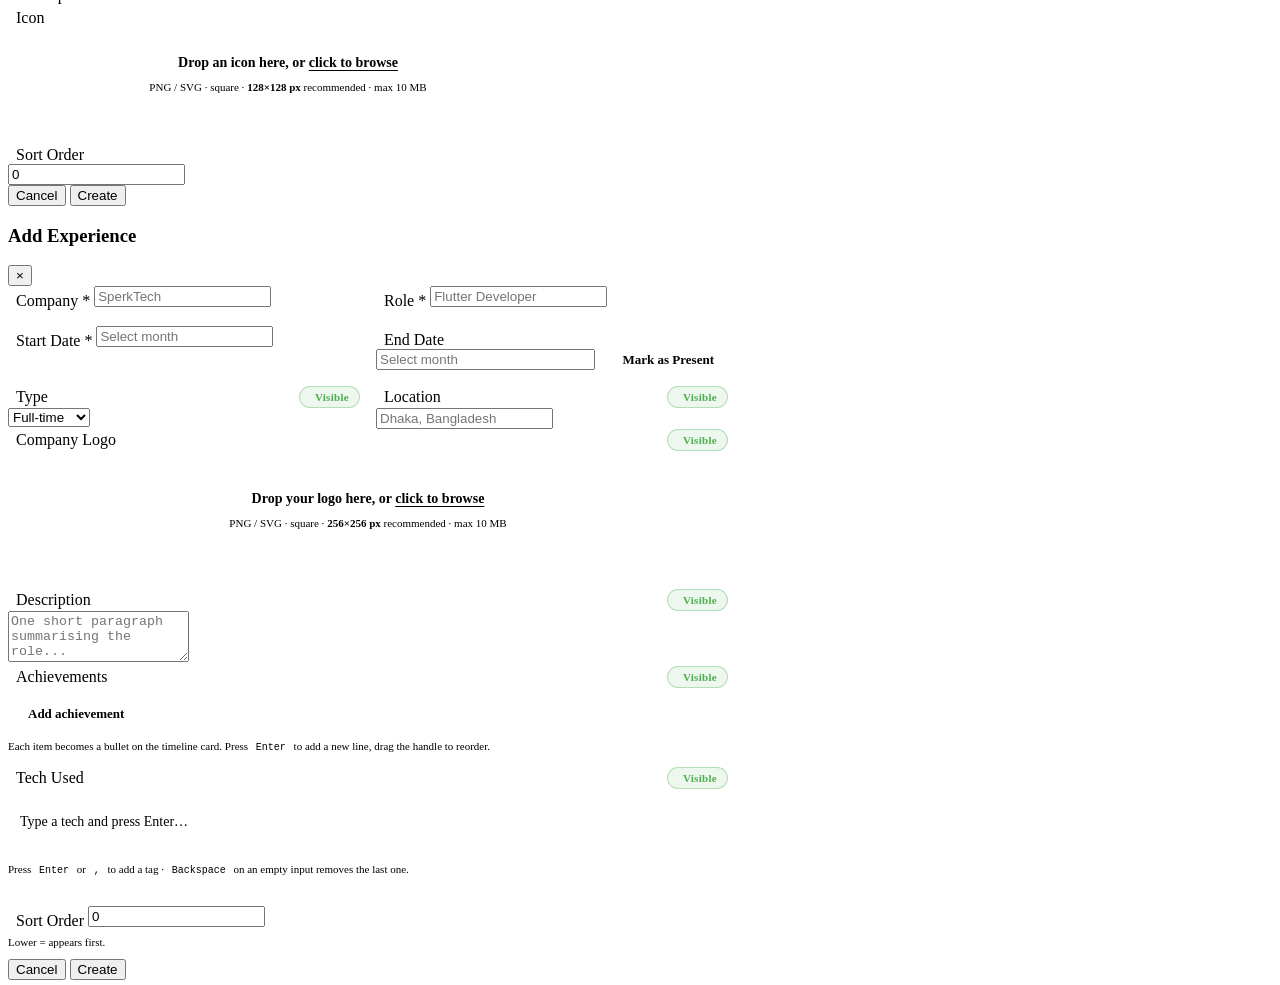
==== commit b7960344: "Screen: Dashboard | Section: Account Settings & Login | Feature: Dynamic sidebar name, password visi" ====
--- a/frontend/public/dashboard.html
+++ b/frontend/public/dashboard.html
@@ -58,6 +58,17 @@
     }
     .dash-page-title { font-size: 1.5rem; font-weight: 700; color: var(--color-heading); }
 
+    /* ── Password toggle ───────────────────────────────────── */
+    .pass-wrap { position: relative; }
+    .pass-wrap .form-control { padding-right: 44px; }
+    .pass-toggle {
+      position: absolute; right: 12px; top: 50%; transform: translateY(-50%);
+      background: none; border: none; cursor: pointer; padding: 4px;
+      color: var(--color-text-muted); font-size: 18px; line-height: 1;
+      transition: color .15s;
+    }
+    .pass-toggle:hover { color: var(--color-primary); }
+
     /* ── Overview redesign ─────────────────────────────────── */
     .ov-welcome {
       display: flex; align-items: center; justify-content: space-between; flex-wrap: wrap;
@@ -2725,7 +2736,7 @@
 
   <!-- ── Dashboard Sidebar ── -->
   <aside class="dash-sidebar">
-    <div class="dash-logo">Imtiaz<span>.</span></div>
+    <div class="dash-logo"><span id="dash-logo-name">Imtiaz</span><span>.</span></div>
     <nav class="dash-nav">
       <a href="#" class="active" data-section="overview">📊 Overview</a>
       <a href="#" data-section="projects">📱 Projects</a>
@@ -2743,6 +2754,7 @@
       <a href="#" data-section="mail">📧 Mail Settings</a>
       <a href="#" data-section="github">🐙 GitHub Stats</a>
       <a href="#" data-section="footer">📜 Footer</a>
+      <a href="#" data-section="account">⚙ Account</a>
     </nav>
     <div style="margin-top:auto;padding-top:2rem;border-top:1px solid var(--color-border)">
       <a href="/" style="color:var(--color-text-muted);font-size:0.875rem;text-decoration:none">← View Portfolio</a><br><br>
@@ -2848,6 +2860,79 @@
         </div>
         <div id="services-table-wrapper">
           <div style="color:var(--color-text-muted)">Loading...</div>
+        </div>
+      </div>
+    </div>
+
+    <!-- ACCOUNT SETTINGS section -->
+    <div class="dash-section" id="section-account">
+      <div style="max-width:480px">
+        <div class="dash-panel">
+          <div class="dash-panel-header">
+            <h3 class="dash-panel-title">Dashboard Sidebar Name</h3>
+          </div>
+          <p style="font-size:.85rem;color:var(--color-text-muted);margin-bottom:1.25rem">
+            This is the name shown in the top-left of your dashboard (e.g. <strong style="color:var(--color-heading)">Imtiaz.</strong>)
+          </p>
+          <form onsubmit="submitAccountName(event)">
+            <div class="form-group">
+              <label class="form-label">Sidebar Name</label>
+              <input class="form-control" id="acc-name" type="text" placeholder="Imtiaz" required>
+            </div>
+            <button type="submit" class="btn btn-primary btn-sm">Save</button>
+          </form>
+        </div>
+
+        <!-- Change Password -->
+        <div class="dash-panel">
+          <div class="dash-panel-header">
+            <h3 class="dash-panel-title">Change Password</h3>
+          </div>
+          <form onsubmit="submitAccountPassword(event)">
+            <div class="form-group">
+              <label class="form-label">Current Password</label>
+              <div class="pass-wrap">
+                <input class="form-control" id="acc-cur-pass" type="password" placeholder="••••••••" required>
+                <button type="button" class="pass-toggle" onclick="togglePass('acc-cur-pass', this)" aria-label="Toggle visibility"><i class="ph ph-eye"></i></button>
+              </div>
+            </div>
+            <div class="form-group">
+              <label class="form-label">New Password <span style="color:var(--color-text-muted);font-weight:400">(min 6 chars)</span></label>
+              <div class="pass-wrap">
+                <input class="form-control" id="acc-new-pass" type="password" placeholder="••••••••" required minlength="6">
+                <button type="button" class="pass-toggle" onclick="togglePass('acc-new-pass', this)" aria-label="Toggle visibility"><i class="ph ph-eye"></i></button>
+              </div>
+            </div>
+            <div class="form-group">
+              <label class="form-label">Confirm New Password</label>
+              <div class="pass-wrap">
+                <input class="form-control" id="acc-con-pass" type="password" placeholder="••••••••" required minlength="6">
+                <button type="button" class="pass-toggle" onclick="togglePass('acc-con-pass', this)" aria-label="Toggle visibility"><i class="ph ph-eye"></i></button>
+              </div>
+            </div>
+            <button type="submit" class="btn btn-primary btn-sm">Change Password</button>
+          </form>
+        </div>
+
+        <!-- Change Email -->
+        <div class="dash-panel" style="margin-bottom:0">
+          <div class="dash-panel-header">
+            <h3 class="dash-panel-title">Change Login Email</h3>
+          </div>
+          <form onsubmit="submitAccountEmail(event)">
+            <div class="form-group">
+              <label class="form-label">New Email</label>
+              <input class="form-control" id="acc-email" type="email" placeholder="new@email.com" required>
+            </div>
+            <div class="form-group">
+              <label class="form-label">Current Password <span style="color:var(--color-text-muted);font-weight:400">(required)</span></label>
+              <div class="pass-wrap">
+                <input class="form-control" id="acc-email-pass" type="password" placeholder="••••••••" required>
+                <button type="button" class="pass-toggle" onclick="togglePass('acc-email-pass', this)" aria-label="Toggle visibility"><i class="ph ph-eye"></i></button>
+              </div>
+            </div>
+            <button type="submit" class="btn btn-primary btn-sm">Save Email</button>
+          </form>
         </div>
       </div>
     </div>
@@ -3937,6 +4022,7 @@
   // badge updates within ~30s when a visitor sends a new message.
   loadStats();
   loadOverview();
+  loadAccount();
   startStatsPolling();
 
   // Wire up sidebar navigation
@@ -4047,7 +4133,8 @@
     { overview:'Overview', projects:'Projects', skills:'Skills',
       experience:'Experience', services:'Services', architecture:'Architecture', messages:'Messages',
       profile:'Profile', cv:'CV / Resume', social:'Social Links',
-      mail:'Mail Settings', github:'GitHub Stats', footer:'Footer & Copyright' }[name] || name;
+      mail:'Mail Settings', github:'GitHub Stats', footer:'Footer & Copyright',
+      account:'Account Settings' }[name] || name;
 
   // Lazy-load section data
   if (name === 'overview') loadOverview();
@@ -4055,6 +4142,7 @@
   else if (name === 'skills') loadSkills();
   else if (name === 'experience') loadExperience();
   else if (name === 'services') loadServices();
+  else if (name === 'account') loadAccount();
   else if (name === 'architecture') loadArchitecture();
   else if (name === 'messages') loadMessages();
   else if (name === 'mail') {
@@ -4277,6 +4365,87 @@
     loadProjects();
     loadStats();
   } catch (e) { Toast.show(e.message, 'error'); }
+}
+
+// ─── Password visibility toggle ──────────────────────────────────────────────
+function togglePass(inputId, btn) {
+  const input = document.getElementById(inputId);
+  const icon  = btn.querySelector('i');
+  if (input.type === 'password') {
+    input.type = 'text';
+    icon.className = 'ph ph-eye-slash';
+  } else {
+    input.type = 'password';
+    icon.className = 'ph ph-eye';
+  }
+}
+
+// ─── Account Settings ────────────────────────────────────────────────────────
+
+async function loadAccount() {
+  try {
+    const res = await API.get('/account');
+    const u = res.data;
+    const nameEl = document.getElementById('acc-name');
+    const emailEl = document.getElementById('acc-email');
+    if (nameEl)  nameEl.value  = u.name  || '';
+    if (emailEl) emailEl.value = u.email || '';
+    _updateLogoName(u.name);
+  } catch (e) {
+    Toast.show('Could not load account info', 'error');
+  }
+}
+
+function _updateLogoName(name) {
+  const el = document.getElementById('dash-logo-name');
+  if (el && name) el.textContent = name;
+}
+
+async function submitAccountName(ev) {
+  ev.preventDefault();
+  const name = document.getElementById('acc-name').value.trim();
+  if (!name) { Toast.show('Name cannot be empty', 'error'); return; }
+  try {
+    await API.put('/account/name', { name });
+    _updateLogoName(name);
+    Toast.show('Sidebar name updated', 'success');
+  } catch (e) { Toast.show(e.message, 'error'); }
+}
+
+async function submitAccountEmail(ev) {
+  ev.preventDefault();
+  const email    = document.getElementById('acc-email').value.trim();
+  const password = document.getElementById('acc-email-pass').value;
+  if (!email || !password) { Toast.show('Email and password are required', 'error'); return; }
+  try {
+    await API.put('/account/email', { email, current_password: password });
+    Toast.show('Email updated — please log in again', 'success');
+    _clearPassField('acc-email-pass');
+    loadAccount();
+  } catch (e) { Toast.show(e.message, 'error'); }
+}
+
+async function submitAccountPassword(ev) {
+  ev.preventDefault();
+  const current = document.getElementById('acc-cur-pass').value;
+  const next    = document.getElementById('acc-new-pass').value;
+  const confirm = document.getElementById('acc-con-pass').value;
+  if (next !== confirm) { Toast.show('New passwords do not match', 'error'); return; }
+  if (next.length < 6)  { Toast.show('New password must be at least 6 characters', 'error'); return; }
+  try {
+    await API.put('/account/password', { current_password: current, new_password: next });
+    Toast.show('Password changed successfully', 'success');
+    ['acc-cur-pass', 'acc-new-pass', 'acc-con-pass'].forEach(_clearPassField);
+  } catch (e) { Toast.show(e.message, 'error'); }
+}
+
+function _clearPassField(id) {
+  const input = document.getElementById(id);
+  if (!input) return;
+  input.value = '';
+  input.type  = 'password';
+  const icon = input.closest('.pass-wrap')?.querySelector('.pass-toggle i');
+  if (icon) icon.className = 'ph ph-eye';
 }
 
 // ─── Overview ────────────────────────────────────────────────────────────────
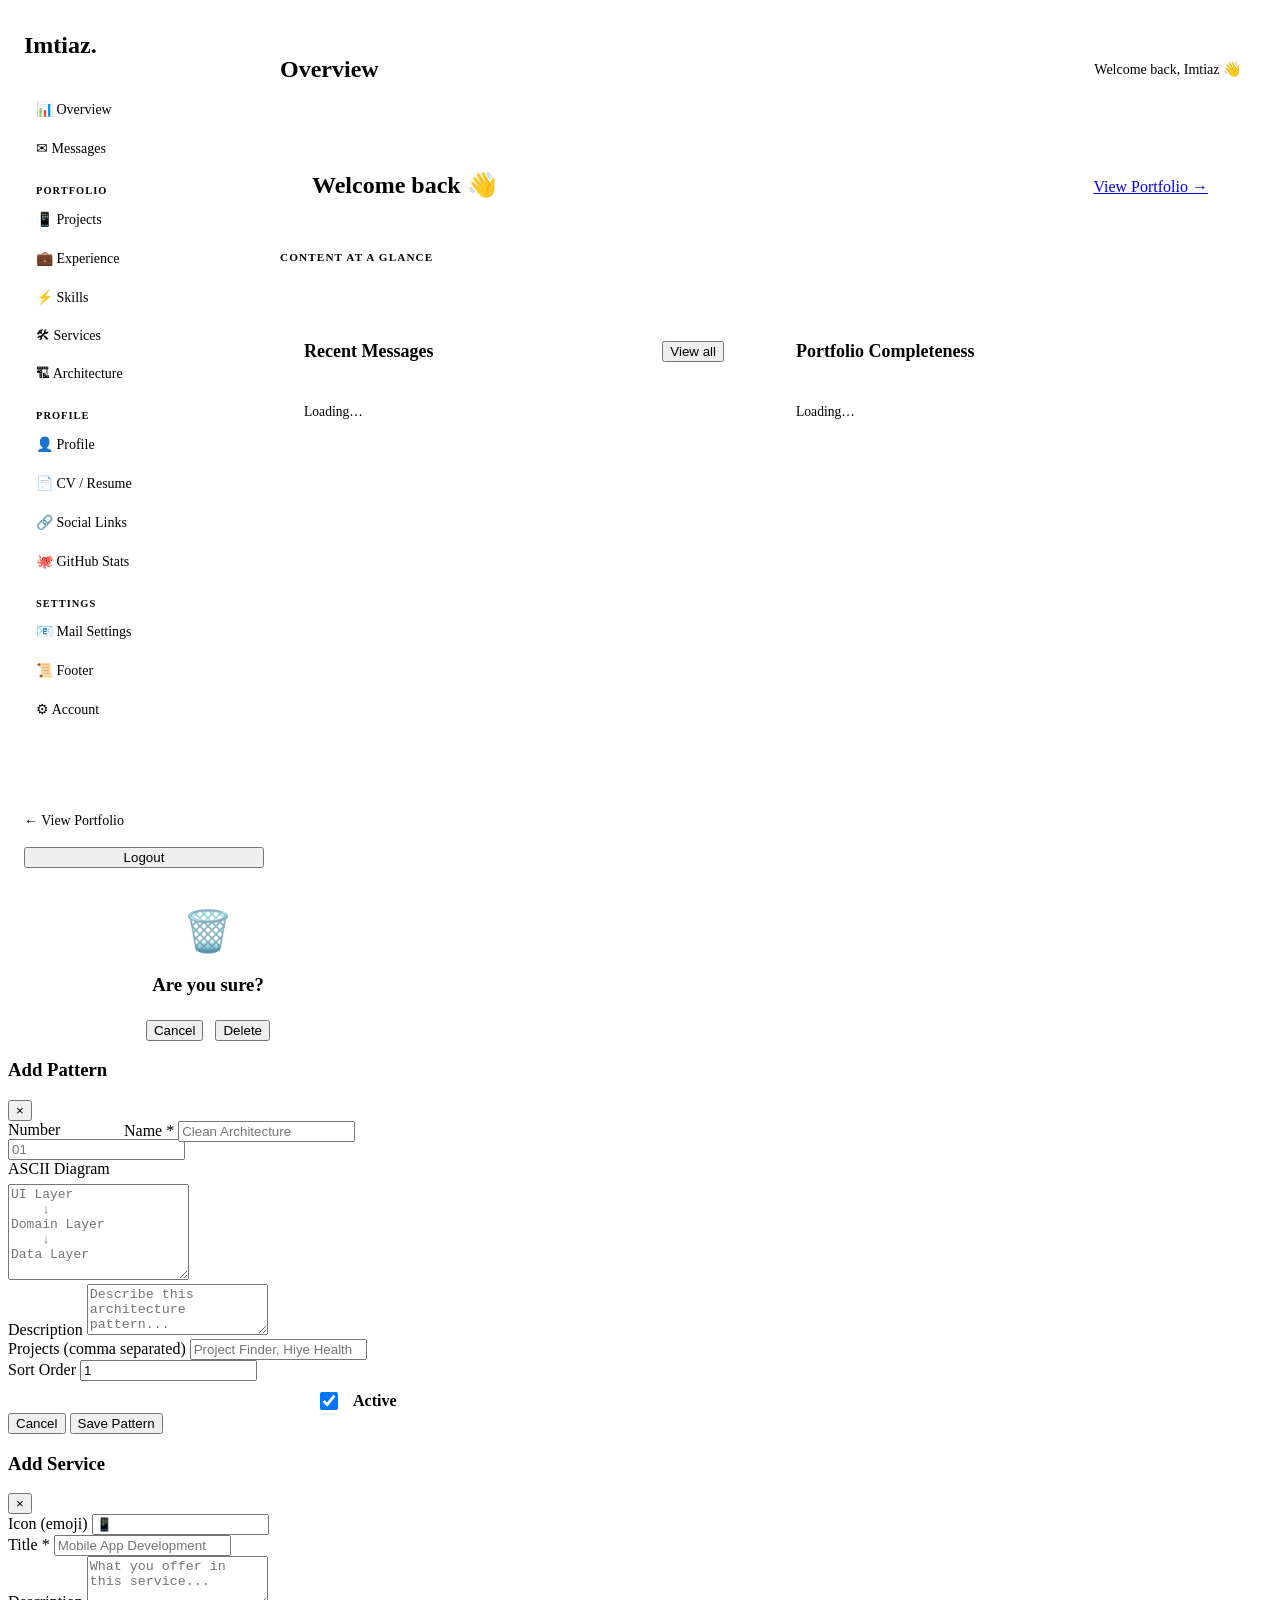
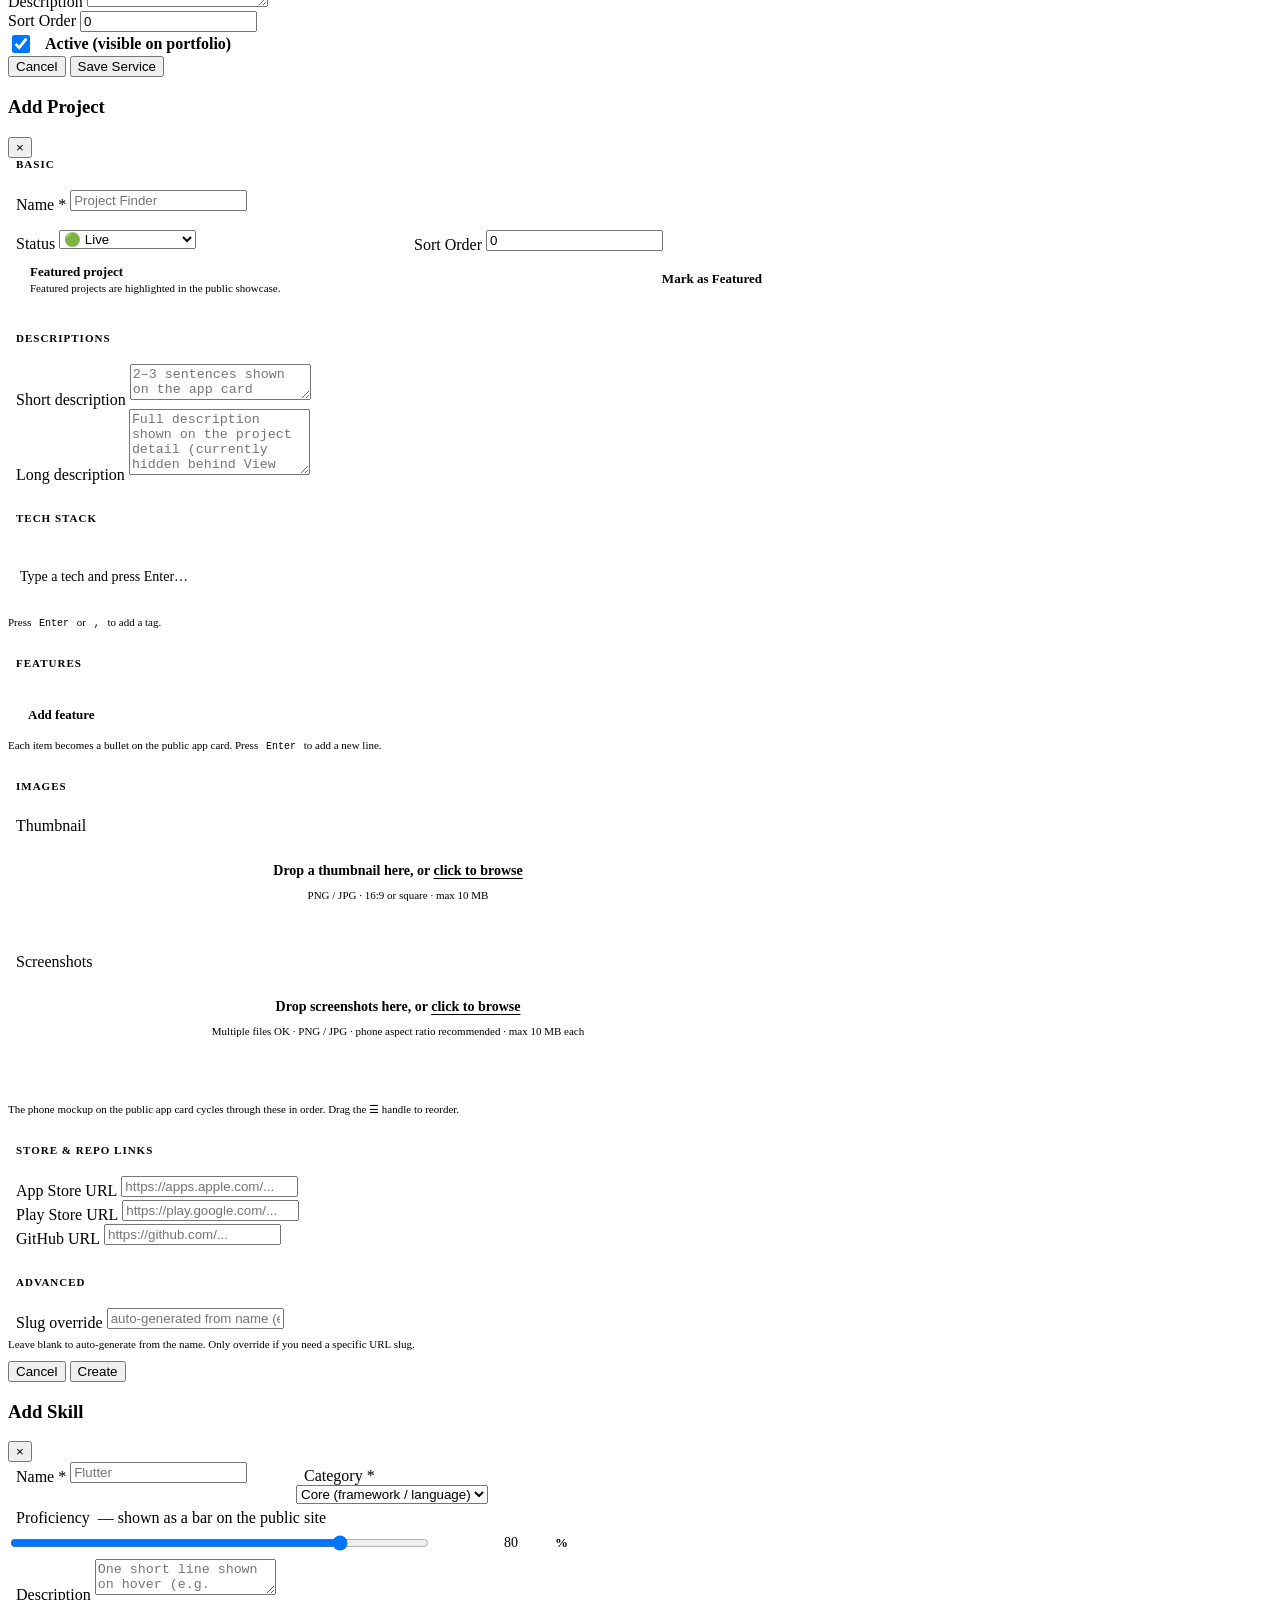
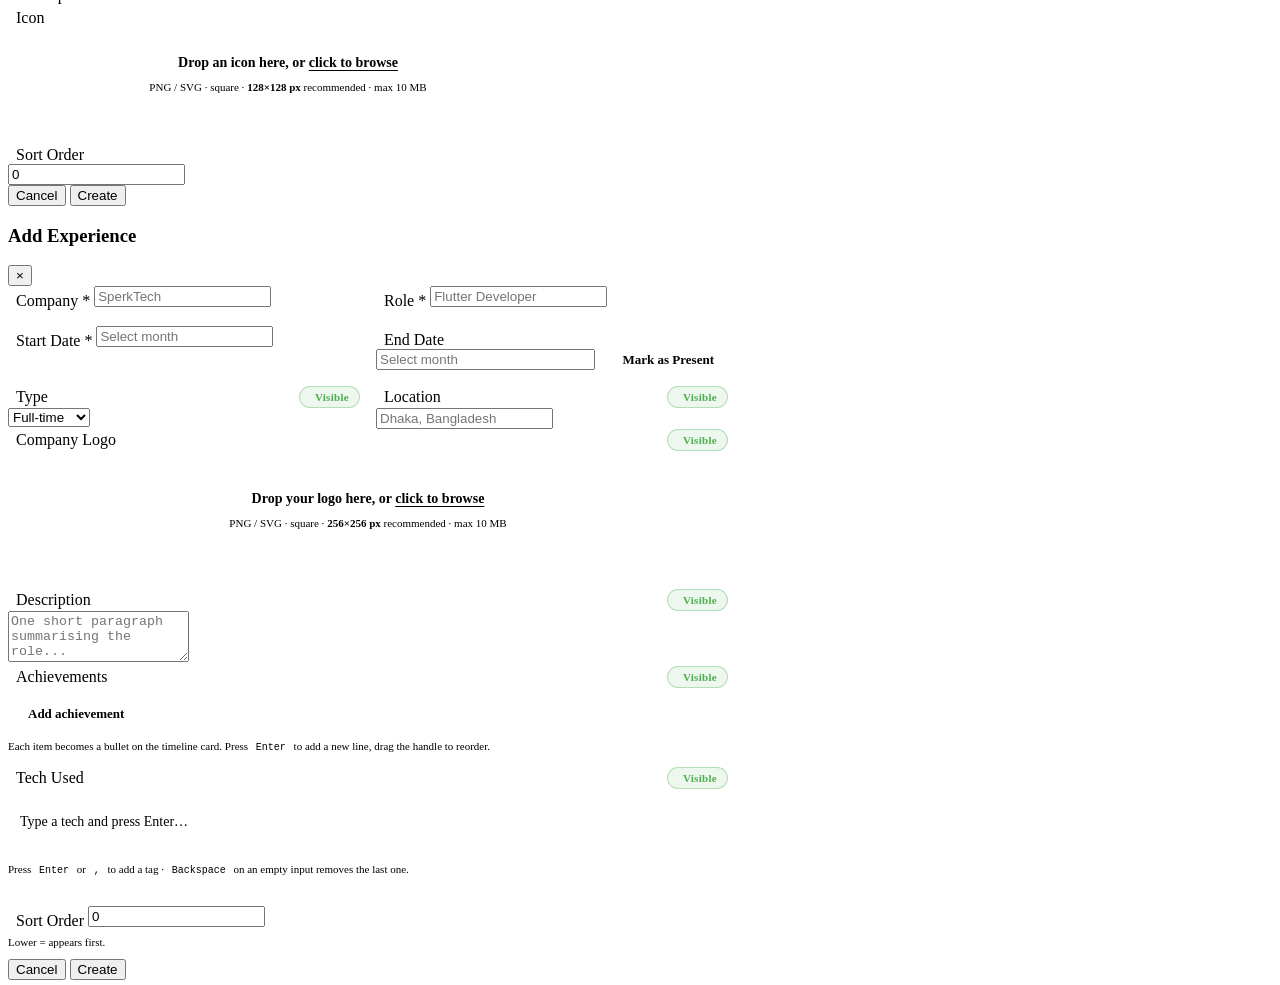
==== commit c3f41d76: "Screen: Dashboard | Section: Sidebar & Account | Feature: Sidebar reorganized with group labels, acc" ====
--- a/frontend/public/dashboard.html
+++ b/frontend/public/dashboard.html
@@ -50,6 +50,11 @@
     .dash-nav a:hover, .dash-nav a.active {
       color: var(--color-primary); background: var(--color-primary-glow);
     }
+    .dash-nav-group {
+      font-size: .65rem; font-weight: 700; text-transform: uppercase;
+      letter-spacing: .1em; color: var(--color-text-dim);
+      padding: 1rem .75rem .3rem; pointer-events: none; user-select: none;
+    }
 
     .dash-main { margin-left: 240px; flex: 1; padding: 2rem; }
     .dash-topbar {
@@ -2739,20 +2744,26 @@
     <div class="dash-logo"><span id="dash-logo-name">Imtiaz</span><span>.</span></div>
     <nav class="dash-nav">
       <a href="#" class="active" data-section="overview">📊 Overview</a>
-      <a href="#" data-section="projects">📱 Projects</a>
-      <a href="#" data-section="skills">⚡ Skills</a>
-      <a href="#" data-section="experience">💼 Experience</a>
-      <a href="#" data-section="services">🛠 Services</a>
-      <a href="#" data-section="architecture">🏗 Architecture</a>
       <a href="#" data-section="messages">
         ✉ Messages
         <span class="unread-badge" id="unread-count" style="display:none">0</span>
       </a>
+
+      <div class="dash-nav-group">Portfolio</div>
+      <a href="#" data-section="projects">📱 Projects</a>
+      <a href="#" data-section="experience">💼 Experience</a>
+      <a href="#" data-section="skills">⚡ Skills</a>
+      <a href="#" data-section="services">🛠 Services</a>
+      <a href="#" data-section="architecture">🏗 Architecture</a>
+
+      <div class="dash-nav-group">Profile</div>
       <a href="#" data-section="profile">👤 Profile</a>
       <a href="#" data-section="cv">📄 CV / Resume</a>
       <a href="#" data-section="social">🔗 Social Links</a>
+      <a href="#" data-section="github">🐙 GitHub Stats</a>
+
+      <div class="dash-nav-group">Settings</div>
       <a href="#" data-section="mail">📧 Mail Settings</a>
-      <a href="#" data-section="github">🐙 GitHub Stats</a>
       <a href="#" data-section="footer">📜 Footer</a>
       <a href="#" data-section="account">⚙ Account</a>
     </nav>
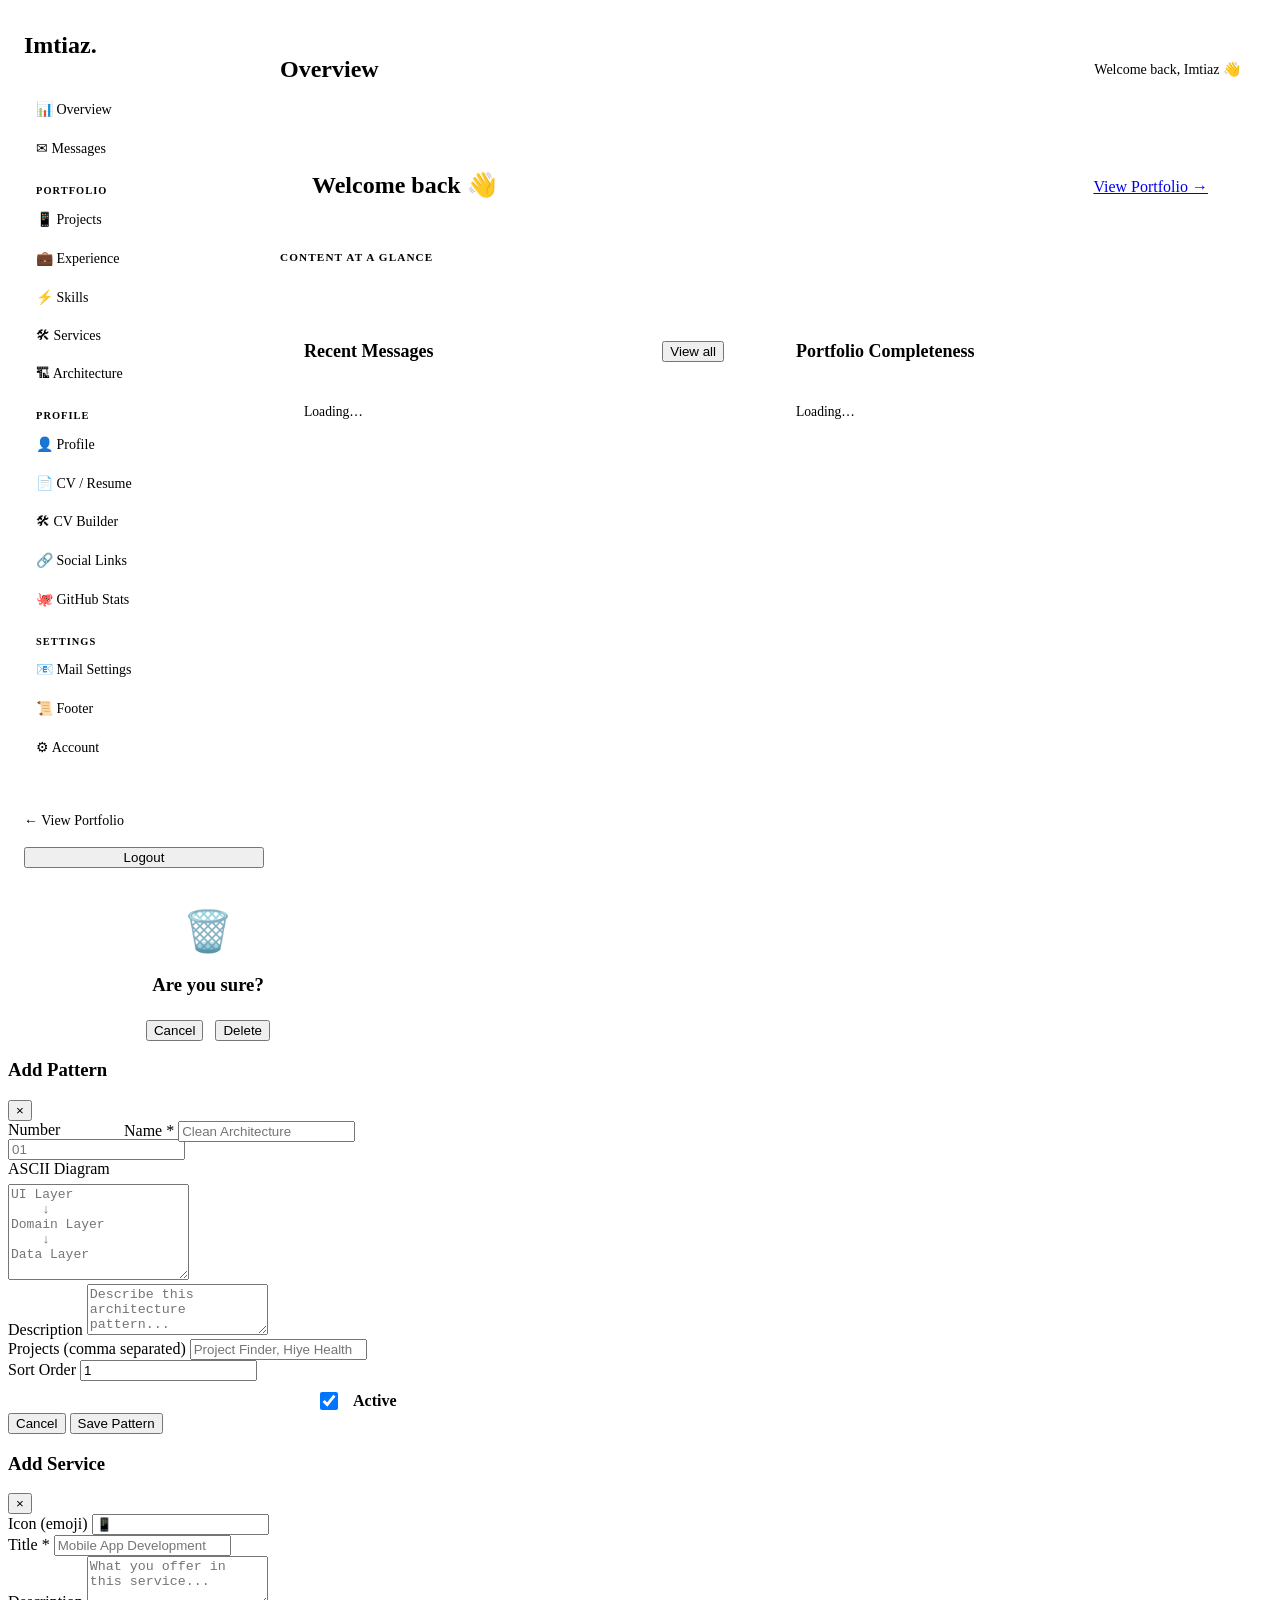
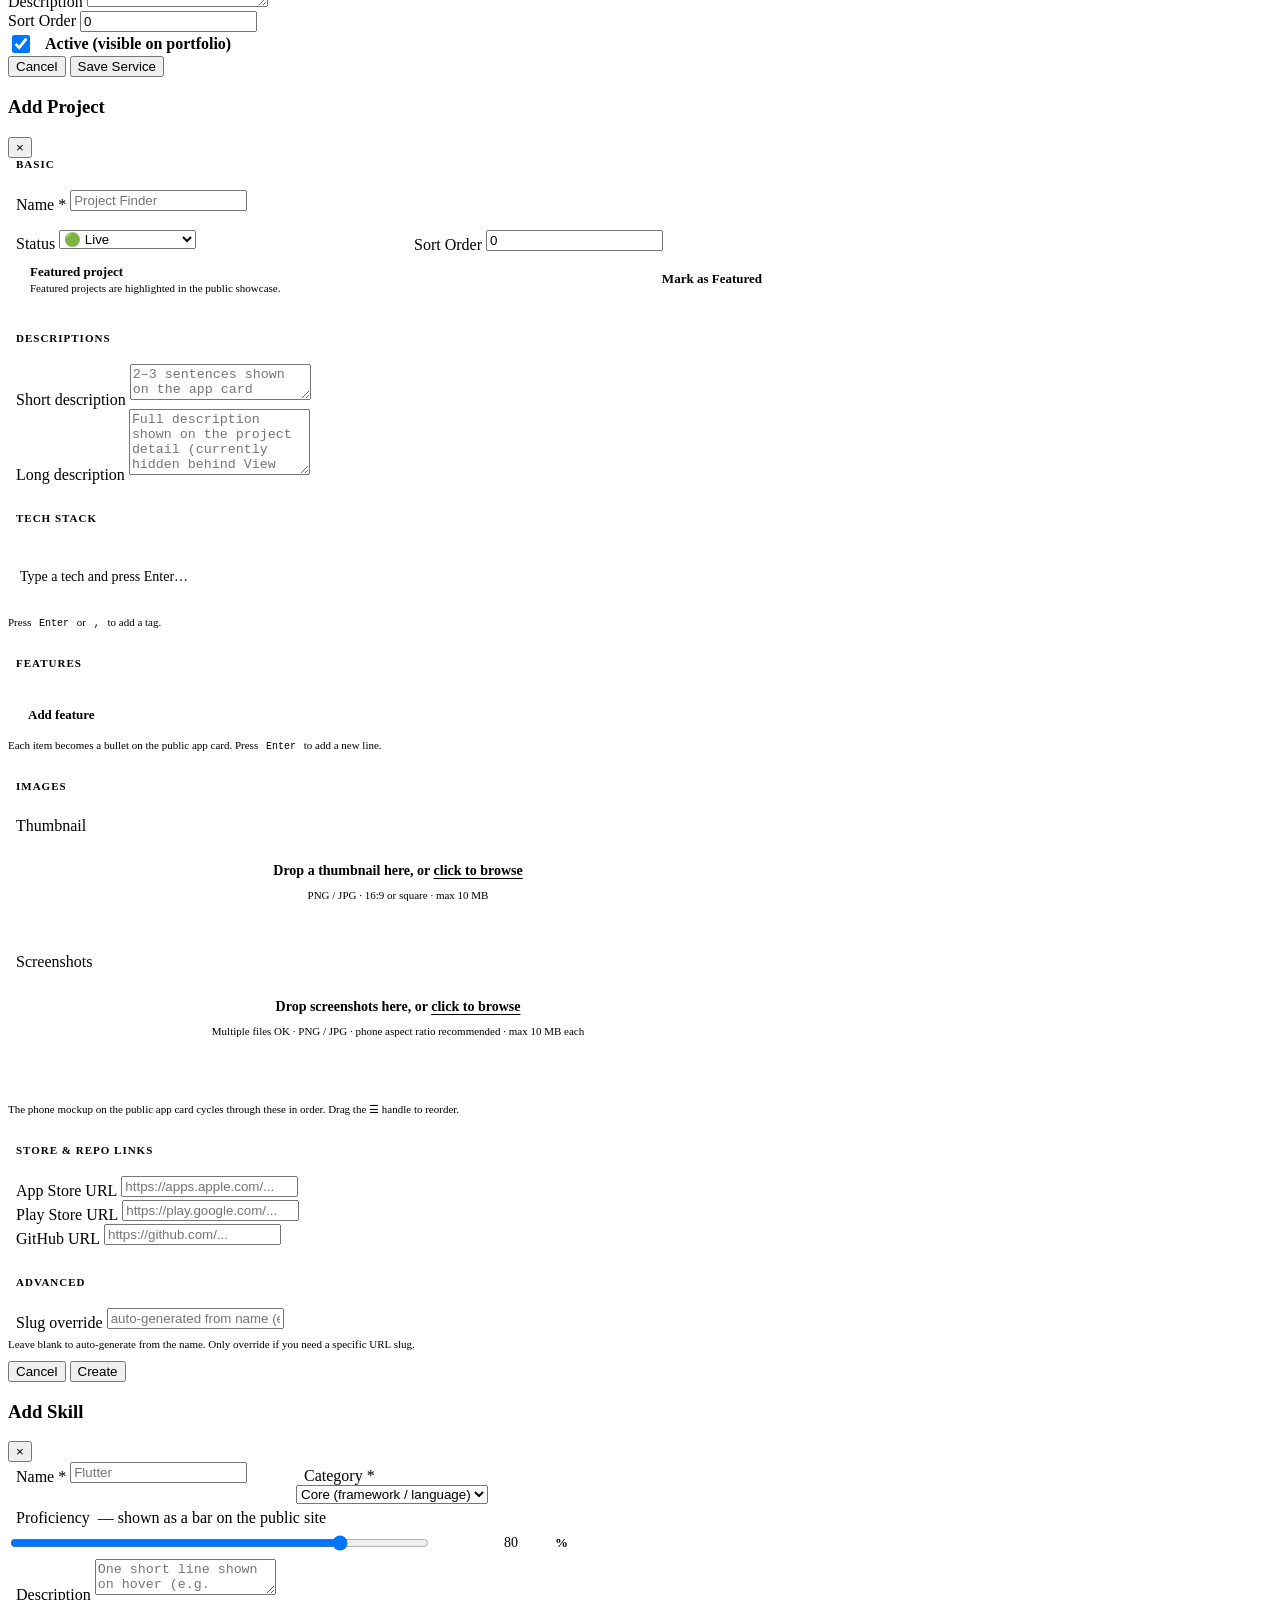
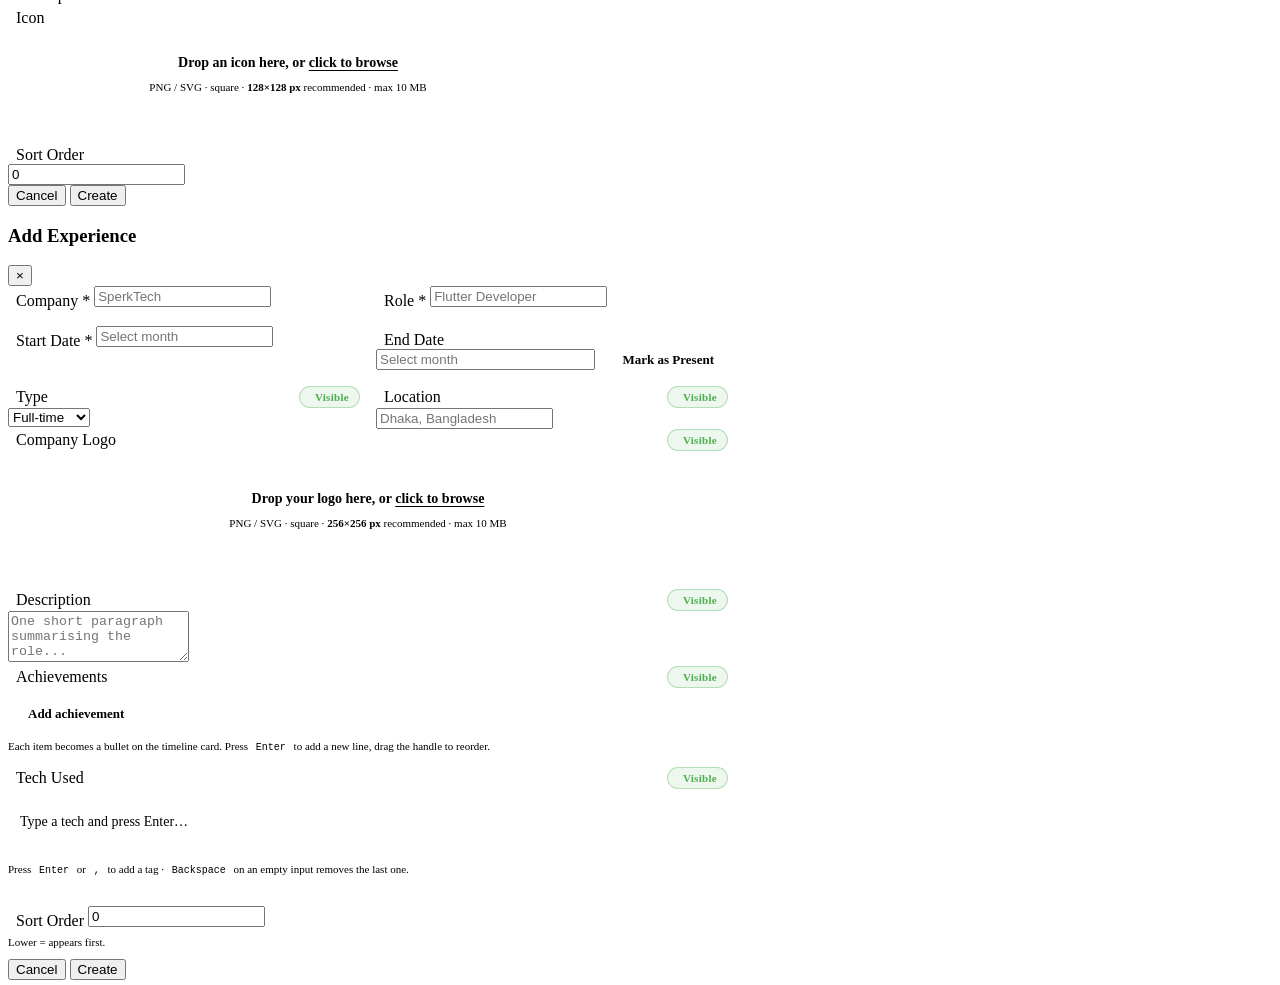
==== commit 120785ce: "Screen: Dashboard | Section: CV Builder | Feature: Live preview with real-time updates, direct data " ====
--- a/frontend/public/dashboard.html
+++ b/frontend/public/dashboard.html
@@ -63,6 +63,75 @@
     }
     .dash-page-title { font-size: 1.5rem; font-weight: 700; color: var(--color-heading); }
 
+    /* ── CV Builder two-column layout ──────────────────────── */
+    .cvb-2col { display: grid; grid-template-columns: 420px 1fr; gap: 1.5rem; align-items: start; }
+    @media (max-width: 1100px) { .cvb-2col { grid-template-columns: 1fr; } }
+
+    .cvb-form-col { position: sticky; top: 1rem; max-height: calc(100vh - 80px); display: flex; flex-direction: column; overflow: hidden; }
+    .cvb-form-scroll { flex: 1; overflow-y: auto; scrollbar-width: thin; scrollbar-color: var(--color-border) transparent; }
+
+    /* Preview column */
+    .cvb-preview-col { min-width: 0; }
+    .cvb-preview-bar {
+      display: flex; align-items: center; justify-content: space-between;
+      padding: .6rem 1rem; background: var(--color-bg-3);
+      border: 1px solid var(--color-border); border-radius: 10px 10px 0 0;
+      font-size: .8rem; font-weight: 600; color: var(--color-heading);
+    }
+    .cvb-preview-bar span:last-child { font-weight: 400; color: var(--color-text-muted); font-size: .72rem; }
+    .cvb-preview-wrap {
+      border: 1px solid var(--color-border); border-top: none;
+      border-radius: 0 0 10px 10px; overflow-y: auto;
+      background: #d0d0d0; padding: 16px;
+      max-height: calc(100vh - 120px);
+    }
+
+    /* Paper — fills the preview wrap, no fixed A4 width, no transform */
+    .cvp-paper {
+      width: 100%;
+      min-height: 500px;
+      background: #fff;
+      padding: 40px 46px;
+      box-shadow: 0 2px 12px rgba(0,0,0,.3);
+      font-family: 'Times New Roman', Times, serif;
+      font-size: 10.5pt;
+      color: #000;
+      line-height: 1.4;
+      box-sizing: border-box;
+    }
+
+    /* Paper typography — mirrors the PDF spec */
+    .cvp-name  { font-size: 22pt; font-weight: bold; text-align: center; margin-bottom: 3px; }
+    .cvp-c1    { font-size: 9.5pt; color: #555; text-align: center; margin-bottom: 2px; }
+    .cvp-c2    { font-size: 9.5pt; color: #1a56db; text-align: center; margin-bottom: 9px; }
+
+    .cvp-sec-heading {
+      font-size: 11pt; font-weight: bold; color: #1a3a6b; text-transform: uppercase;
+      margin: 0 0 1px; letter-spacing: .03em;
+    }
+    .cvp-rule { border: none; border-top: .5px solid #1a3a6b; margin: 1px 0 6px; }
+
+    .cvp-entry { margin-bottom: 8px; }
+    .cvp-row { display: flex; justify-content: space-between; align-items: baseline; gap: 4px; }
+    .cvp-role   { font-size: 10.5pt; font-weight: bold; }
+    .cvp-date   { font-size: 10pt; font-weight: bold; flex-shrink: 0; white-space: nowrap; }
+    .cvp-co     { font-size: 10pt; font-style: italic; color: #555; }
+    .cvp-loc    { font-size: 10pt; font-style: italic; color: #555; flex-shrink: 0; white-space: nowrap; }
+
+    .cvp-bullets { list-style: none; margin: 3px 0 0 14px; padding: 0; }
+    .cvp-bullets li { font-size: 10pt; margin-bottom: 1px; text-align: justify; }
+    .cvp-bullets li::before { content: '\2022'; margin-right: 5px; }
+
+    .cvp-skill-row { display: flex; gap: 0; margin-bottom: 2px; font-size: 10pt; }
+    .cvp-sk-label  { font-weight: bold; width: 125px; flex-shrink: 0; }
+
+    .cvp-ref-pair { display: grid; grid-template-columns: 1fr 1fr; margin-bottom: 8px; }
+    .cvp-ref-col  { font-size: 10pt; }
+    .cvp-ref-col .cvp-ref-name { font-weight: bold; font-size: 10.5pt; margin-bottom: 2px; }
+    .cvp-ref-col p { margin: 1px 0; }
+
+    .cvp-empty { text-align: center; padding: 60px 0; color: #aaa; font-family: sans-serif; font-size: 13px; }
+
     /* ── Password toggle ───────────────────────────────────── */
     .pass-wrap { position: relative; }
     .pass-wrap .form-control { padding-right: 44px; }
@@ -737,6 +806,149 @@
     }
 
     /* Side-by-side: Preview (80%) | History (20%) */
+    /* ── CV Builder sidebar layout ───────────────────────── */
+    .cv-builder-layout {
+      display: grid;
+      grid-template-columns: 360px 1fr;
+      gap: 1.5rem;
+      align-items: start;
+    }
+    @media (max-width: 1200px) { .cv-builder-layout { grid-template-columns: 1fr; } }
+
+    .cv-builder-sidebar {
+      background: var(--color-bg-3);
+      border: 1px solid var(--color-border);
+      border-radius: 16px;
+      overflow: hidden;
+      position: sticky;
+      top: 1rem;
+      max-height: calc(100vh - 120px);
+      display: flex;
+      flex-direction: column;
+    }
+    .cvb-sidebar-header {
+      padding: 1rem 1.25rem .75rem;
+      border-bottom: 1px solid var(--color-border);
+      display: flex;
+      align-items: center;
+      justify-content: space-between;
+      flex-shrink: 0;
+    }
+    .cvb-sidebar-title {
+      font-size: .9rem;
+      font-weight: 700;
+      color: var(--color-heading);
+    }
+    .cvb-sidebar-body {
+      overflow-y: auto;
+      flex: 1;
+      padding: .75rem;
+      scrollbar-width: thin;
+      scrollbar-color: var(--color-border) transparent;
+    }
+
+    /* Collapsible section */
+    .cvb-section { margin-bottom: .5rem; }
+    .cvb-section-hdr {
+      display: flex;
+      align-items: center;
+      justify-content: space-between;
+      padding: .5rem .75rem;
+      background: var(--color-bg-4);
+      border: 1px solid var(--color-border);
+      border-radius: 8px;
+      cursor: pointer;
+      font-size: .8rem;
+      font-weight: 600;
+      color: var(--color-heading);
+      user-select: none;
+      transition: all .15s;
+    }
+    .cvb-section-hdr:hover { border-color: var(--color-primary); }
+    .cvb-section-hdr.open { border-radius: 8px 8px 0 0; border-bottom-color: transparent; }
+    .cvb-section-hdr i { font-size: 12px; color: var(--color-text-muted); transition: transform .2s; }
+    .cvb-section-hdr.open i { transform: rotate(180deg); }
+    .cvb-section-body {
+      display: none;
+      padding: .75rem;
+      border: 1px solid var(--color-border);
+      border-top: none;
+      border-radius: 0 0 8px 8px;
+      background: var(--color-bg-3);
+    }
+    .cvb-section-body.open { display: block; }
+    .cvb-section-body .form-group { margin-bottom: .6rem; }
+    .cvb-section-body .form-label { font-size: .72rem; margin-bottom: .25rem; }
+    .cvb-section-body .form-control { font-size: .8rem; padding: .4rem .6rem; }
+    .cvb-section-body textarea.form-control { resize: vertical; min-height: 60px; }
+
+    /* Entry card (experience/project/education/reference) */
+    .cvb-entry {
+      border: 1px solid var(--color-border);
+      border-radius: 8px;
+      margin-bottom: .5rem;
+      overflow: hidden;
+    }
+    .cvb-entry-hdr {
+      display: flex;
+      align-items: center;
+      justify-content: space-between;
+      padding: .4rem .6rem;
+      background: var(--color-bg-4);
+      cursor: pointer;
+      font-size: .78rem;
+      font-weight: 600;
+      color: var(--color-text);
+    }
+    .cvb-entry-hdr i { font-size: 11px; color: var(--color-text-muted); transition: transform .2s; }
+    .cvb-entry-hdr.open i { transform: rotate(180deg); }
+    .cvb-remove-btn {
+      background: none;
+      border: none;
+      color: var(--color-error);
+      cursor: pointer;
+      font-size: 14px;
+      line-height: 1;
+      padding: 0 4px;
+      flex-shrink: 0;
+    }
+    .cvb-entry-body {
+      display: none;
+      padding: .6rem;
+    }
+    .cvb-entry-body.open { display: block; }
+    .cvb-entry-body .form-group { margin-bottom: .5rem; }
+    .cvb-entry-body .form-control { font-size: .78rem; padding: .35rem .5rem; }
+    .cvb-entry-body textarea.form-control { min-height: 52px; resize: vertical; }
+
+    /* Skill row */
+    .cvb-skill-row {
+      display: grid;
+      grid-template-columns: 120px 1fr 28px;
+      gap: 4px;
+      align-items: center;
+      margin-bottom: .4rem;
+    }
+    .cvb-skill-row select { font-size: .75rem; padding: .3rem .4rem; }
+    .cvb-skill-row input { font-size: .75rem; }
+
+    /* Language row */
+    .cvb-lang-row {
+      display: grid;
+      grid-template-columns: 1fr 1fr 28px;
+      gap: 4px;
+      align-items: center;
+      margin-bottom: .4rem;
+    }
+    .cvb-lang-row input { font-size: .75rem; }
+
+    .cvb-add-btn {
+      width: 100%;
+      margin-top: .4rem;
+      font-size: .75rem;
+      padding: .35rem;
+    }
+
     .cv-split {
       display: grid;
       grid-template-columns: 4fr 1fr;
@@ -2759,6 +2971,7 @@
       <div class="dash-nav-group">Profile</div>
       <a href="#" data-section="profile">👤 Profile</a>
       <a href="#" data-section="cv">📄 CV / Resume</a>
+      <a href="#" data-section="cv-builder">🛠 CV Builder</a>
       <a href="#" data-section="social">🔗 Social Links</a>
       <a href="#" data-section="github">🐙 GitHub Stats</a>
 
@@ -3621,6 +3834,8 @@
       <input type="file" id="cv-file-input" accept=".pdf" style="display:none"
         onchange="handleCVUpload(this)">
 
+      <!-- builder form lives in #section-cv-builder -->
+
       <!-- Hero + actions panel -->
       <div class="dash-panel">
         <div class="dash-panel-header">
@@ -3818,6 +4033,146 @@
           </div>
         </div>
       </div>
+    </div>
+
+    <!-- CV BUILDER section -->
+    <div class="dash-section" id="section-cv-builder">
+      <div class="cvb-2col">
+
+      <!-- ── LEFT: Form ── -->
+      <div class="cvb-form-col">
+        <div class="dash-panel" style="margin-bottom:0;overflow:hidden;display:flex;flex-direction:column;max-height:calc(100vh - 80px)">
+        <div class="cvb-form-scroll">
+          <div class="dash-panel-header">
+            <h3 class="dash-panel-title">🛠 CV Builder</h3>
+            <button class="btn btn-primary btn-sm" onclick="fillCVBuilderFromPortfolio()">
+              <i class="ph ph-magic-wand"></i> Fill from Portfolio
+            </button>
+          </div>
+          <p style="font-size:13px;color:var(--color-text-muted);margin-bottom:1.25rem">
+            Fill the fields below, add missing sections (Education, Languages, References) manually, then generate your CV.
+          </p>
+
+          <!-- Contact Info -->
+          <div class="cvb-section">
+            <div class="cvb-section-hdr open" onclick="toggleCVBSection(this)">
+              Contact Info <i class="ph ph-caret-down"></i>
+            </div>
+            <div class="cvb-section-body open">
+              <div style="display:grid;grid-template-columns:1fr 1fr;gap:.75rem">
+                <div class="form-group"><label class="form-label">Full Name</label><input class="form-control" id="cvb-full-name" placeholder="Chowdhury Md. Imtiazul Islam"></div>
+                <div class="form-group"><label class="form-label">Title / Role</label><input class="form-control" id="cvb-title" placeholder="Flutter Developer"></div>
+                <div class="form-group"><label class="form-label">Email</label><input class="form-control" id="cvb-email" type="email" placeholder="email@example.com"></div>
+                <div class="form-group"><label class="form-label">Phone</label><input class="form-control" id="cvb-phone" placeholder="+880 ..."></div>
+                <div class="form-group"><label class="form-label">Location</label><input class="form-control" id="cvb-location" placeholder="Dhaka, Bangladesh"></div>
+                <div class="form-group"><label class="form-label">WhatsApp</label><input class="form-control" id="cvb-whatsapp" placeholder="+880 ..."></div>
+                <div class="form-group"><label class="form-label">LinkedIn URL</label><input class="form-control" id="cvb-linkedin" placeholder="linkedin.com/in/..."></div>
+                <div class="form-group"><label class="form-label">GitHub URL</label><input class="form-control" id="cvb-github" placeholder="github.com/..."></div>
+              </div>
+            </div>
+          </div>
+
+          <!-- Summary -->
+          <div class="cvb-section">
+            <div class="cvb-section-hdr" onclick="toggleCVBSection(this)">
+              Professional Summary <i class="ph ph-caret-down"></i>
+            </div>
+            <div class="cvb-section-body">
+              <textarea class="form-control" id="cvb-summary" rows="4" placeholder="Flutter Developer with X years of experience..."></textarea>
+            </div>
+          </div>
+
+          <!-- Experience -->
+          <div class="cvb-section">
+            <div class="cvb-section-hdr" onclick="toggleCVBSection(this)">
+              Work Experience <i class="ph ph-caret-down"></i>
+            </div>
+            <div class="cvb-section-body">
+              <div id="cvb-exp-list"></div>
+              <button class="btn btn-ghost btn-sm cvb-add-btn" onclick="cvbAddExp()">+ Add Experience</button>
+            </div>
+          </div>
+
+          <!-- Projects -->
+          <div class="cvb-section">
+            <div class="cvb-section-hdr" onclick="toggleCVBSection(this)">
+              Projects <i class="ph ph-caret-down"></i>
+            </div>
+            <div class="cvb-section-body">
+              <div id="cvb-proj-list"></div>
+              <button class="btn btn-ghost btn-sm cvb-add-btn" onclick="cvbAddProj()">+ Add Project</button>
+            </div>
+          </div>
+
+          <!-- Skills -->
+          <div class="cvb-section">
+            <div class="cvb-section-hdr" onclick="toggleCVBSection(this)">
+              Technical Skills <i class="ph ph-caret-down"></i>
+            </div>
+            <div class="cvb-section-body">
+              <div id="cvb-skill-list"></div>
+              <button class="btn btn-ghost btn-sm cvb-add-btn" onclick="cvbAddSkill()">+ Add Category</button>
+            </div>
+          </div>
+
+          <!-- Education -->
+          <div class="cvb-section">
+            <div class="cvb-section-hdr" onclick="toggleCVBSection(this)">
+              Education <span style="font-size:.7rem;color:var(--color-primary);margin-left:6px">Fill manually</span><i class="ph ph-caret-down"></i>
+            </div>
+            <div class="cvb-section-body">
+              <div id="cvb-edu-list"></div>
+              <button class="btn btn-ghost btn-sm cvb-add-btn" onclick="cvbAddEdu()">+ Add Education</button>
+            </div>
+          </div>
+
+          <!-- Languages -->
+          <div class="cvb-section">
+            <div class="cvb-section-hdr" onclick="toggleCVBSection(this)">
+              Languages <span style="font-size:.7rem;color:var(--color-primary);margin-left:6px">Fill manually</span><i class="ph ph-caret-down"></i>
+            </div>
+            <div class="cvb-section-body">
+              <div id="cvb-lang-list"></div>
+              <button class="btn btn-ghost btn-sm cvb-add-btn" onclick="cvbAddLang()">+ Add Language</button>
+            </div>
+          </div>
+
+          <!-- References -->
+          <div class="cvb-section">
+            <div class="cvb-section-hdr" onclick="toggleCVBSection(this)">
+              References <span style="font-size:.7rem;color:var(--color-primary);margin-left:6px">Fill manually</span><i class="ph ph-caret-down"></i>
+            </div>
+            <div class="cvb-section-body">
+              <div id="cvb-ref-list"></div>
+              <button class="btn btn-ghost btn-sm cvb-add-btn" onclick="cvbAddRef()">+ Add Reference</button>
+            </div>
+          </div>
+
+          <div style="margin-top:1.25rem">
+            <button class="btn btn-primary" style="width:100%" onclick="generateCVFromBuilder()">
+              <i class="ph ph-file-pdf"></i> Generate CV
+            </button>
+          </div>
+        </div><!-- /cvb-form-scroll -->
+        </div><!-- /dash-panel -->
+      </div><!-- /cvb-form-col -->
+
+      <!-- ── RIGHT: Live Preview ── -->
+      <div class="cvb-preview-col">
+        <div class="cvb-preview-bar">
+          <span>📄 Live Preview</span>
+          <span>Updates as you type</span>
+        </div>
+        <div class="cvb-preview-wrap">
+          <div class="cvb-scaler-box" id="cvb-scaler-box">
+            <div class="cvp-paper" id="cv-live-preview">
+              <div class="cvp-empty">Fill the form on the left to see your CV preview</div>
+            </div>
+          </div>
+        </div>
+      </div><!-- /cvb-preview-col -->
+
+      </div><!-- /cvb-2col -->
     </div>
 
     <!-- SOCIAL LINKS section -->
@@ -4136,6 +4491,7 @@
 }
 
 function showSection(name) {
+  if (name !== 'cv-builder') stopCVBPreview(); // stop poll when leaving builder
   document.querySelectorAll('.dash-section').forEach(s => s.classList.remove('active'));
   document.querySelectorAll('.dash-nav a').forEach(a => a.classList.remove('active'));
   document.getElementById(`section-${name}`)?.classList.add('active');
@@ -4143,7 +4499,7 @@
   document.getElementById('dash-title').textContent =
     { overview:'Overview', projects:'Projects', skills:'Skills',
       experience:'Experience', services:'Services', architecture:'Architecture', messages:'Messages',
-      profile:'Profile', cv:'CV / Resume', social:'Social Links',
+      profile:'Profile', cv:'CV / Resume', 'cv-builder':'CV Builder', social:'Social Links',
       mail:'Mail Settings', github:'GitHub Stats', footer:'Footer & Copyright',
       account:'Account Settings' }[name] || name;
 
@@ -4161,6 +4517,10 @@
     autoTestMailForm();
   }
   else if (name === 'cv') loadCVTab();
+  else if (name === 'cv-builder') {
+    initCVBPreviewListeners();
+    fillCVBuilderFromPortfolio();
+  }
 }
 
 // Switches between the four sub-tabs inside the Profile section
@@ -6373,7 +6733,556 @@
   }
 }
 
-// loadCVTab pulls the latest profile + history and rebuilds the hero card,
+// ─── CV Live Preview ─────────────────────────────────────────────────────────
+
+const CVP_CAT_LABELS = {
+  languages:'Languages', framework:'Framework', core:'Core',
+  state_management:'State Management', backend:'Backend & APIs',
+  payments:'Payments', tools:'Tools & Platforms',
+  architecture:'Architecture', distribution:'App Distribution',
+};
+
+function cvpCatLabel(cat) {
+  return CVP_CAT_LABELS[cat] || cat.replace(/_/g,' ').replace(/\b\w/g, c => c.toUpperCase());
+}
+
+function cvpEsc(s) {
+  return String(s||'').replace(/&/g,'&amp;').replace(/</g,'&lt;').replace(/>/g,'&gt;');
+}
+
+function cvpHeading(title) {
+  return `<div class="cvp-sec-heading">${cvpEsc(title)}</div><hr class="cvp-rule">`;
+}
+
+function cvpDateRange(start, end) {
+  start = (start||'').trim(); end = (end||'').trim();
+  if (!end || end.toLowerCase() === 'present') end = 'Present';
+  if (!start) return end;
+  return `${start} – ${end}`;
+}
+
+let _cvbLastGoodData = null; // last data that had content — used as fallback
+
+function renderCVBuilderPreview(directData) {
+  try {
+  const paper = document.getElementById('cv-live-preview');
+  if (!paper) { console.error('[CVP] paper element not found'); return; }
+
+  let d;
+  if (directData) {
+    d = directData;
+    _cvbLastGoodData = directData;
+    console.log('[CVP] using directData:', d.full_name, '| exps:', d.experiences?.length, '| skills:', d.skills?.length);
+  } else {
+    d = buildCVPayload();
+    const anyFromDOM = d.full_name || d.title || d.email || d.phone ||
+      d.location || d.summary || d.experiences?.length || d.skills?.length;
+    console.log('[CVP] DOM read — name:', d.full_name, '| anyFromDOM:', !!anyFromDOM, '| hasCache:', !!_cvbLastGoodData);
+    if (!anyFromDOM && _cvbLastGoodData) d = _cvbLastGoodData;
+  }
+  let html = '';
+
+  const hasContent = d.full_name || d.title || d.email || d.phone || d.location ||
+    d.linkedin || d.github || d.whatsapp || d.summary ||
+    d.experiences?.length || d.projects?.length || d.skills?.length ||
+    d.education?.length || d.languages?.length || d.references?.length;
+  console.log('[CVP] hasContent:', !!hasContent, '| full_name:', d.full_name);
+  if (!hasContent) {
+    paper.innerHTML = '<div class="cvp-empty">Fill the form on the left to see your CV preview</div>';
+    return;
+  }
+
+  // ── Header ──
+  html += `<div class="cvp-name">${cvpEsc(d.full_name || 'Your Name')}</div>`;
+  const c1 = [d.location, d.phone, d.email].filter(Boolean).join(' | ');
+  if (c1) html += `<div class="cvp-c1">${cvpEsc(c1)}</div>`;
+  const links = [d.linkedin && 'LinkedIn', d.github && 'GitHub', d.whatsapp && 'WhatsApp'].filter(Boolean).join(' | ');
+  if (links) html += `<div class="cvp-c2">${links}</div>`;
+  html += '<div style="margin-bottom:9px"></div>';
+
+  // ── Summary ──
+  if (d.summary?.trim()) {
+    html += cvpHeading('PROFESSIONAL SUMMARY');
+    html += `<p style="text-align:justify;margin:0 0 12px;font-size:10pt;line-height:1.6;color:#111">${cvpEsc(d.summary).replace(/\n/g,'<br>')}</p>`;
+  }
+
+  // ── Experience ──
+  if (d.experiences?.length) {
+    html += cvpHeading('WORK EXPERIENCE');
+    for (const e of d.experiences) {
+      if (!e.role) continue;
+      const compLine = e.company + (e.company_website ? ' | ' + e.company_website : '');
+      const bullets = e.achievements?.filter(a => a.trim()) || [];
+      if (!bullets.length && e.description?.trim()) bullets.push(e.description.trim());
+      html += `<div class="cvp-entry">
+        <div class="cvp-row"><span class="cvp-role">${cvpEsc(e.role)}</span><span class="cvp-date">${cvpEsc(cvpDateRange(e.start_date, e.end_date))}</span></div>
+        <div class="cvp-row"><span class="cvp-co">${cvpEsc(compLine)}</span><span class="cvp-loc">${cvpEsc(e.location)}</span></div>
+        ${bullets.length ? `<ul class="cvp-bullets">${bullets.map(b=>`<li>${cvpEsc(b)}</li>`).join('')}</ul>` : ''}
+      </div>`;
+    }
+    html += '<div style="margin-bottom:4px"></div>';
+  }
+
+  // ── Projects ──
+  if (d.projects?.length) {
+    html += cvpHeading('PROJECTS');
+    for (const proj of d.projects) {
+      if (!proj.name) continue;
+      const label = proj.name + (proj.store ? ' — ' + proj.store : '');
+      const feats = proj.features?.filter(f => f.trim()) || [];
+      html += `<div class="cvp-entry">
+        <div class="cvp-row"><span class="cvp-role">${cvpEsc(label)}</span><span class="cvp-date">${cvpEsc(cvpDateRange(proj.start_date, proj.end_date))}</span></div>
+        ${feats.length ? `<ul class="cvp-bullets">${feats.map(f=>`<li>${cvpEsc(f)}</li>`).join('')}</ul>` : ''}
+      </div>`;
+    }
+    html += '<div style="margin-bottom:4px"></div>';
+  }
+
+  // ── Skills ──
+  if (d.skills?.length) {
+    html += cvpHeading('TECHNICAL SKILLS');
+    for (const sk of d.skills) {
+      if (!sk.names) continue;
+      html += `<div class="cvp-skill-row"><span class="cvp-sk-label">${cvpEsc(cvpCatLabel(sk.category))}:</span><span>${cvpEsc(sk.names)}</span></div>`;
+    }
+    html += '<div style="margin-bottom:10px"></div>';
+  }
+
+  // ── Education ──
+  if (d.education?.length) {
+    html += cvpHeading('EDUCATION');
+    for (const edu of d.education) {
+      if (!edu.degree) continue;
+      html += `<div class="cvp-entry">
+        <div class="cvp-row"><span class="cvp-role">${cvpEsc(edu.degree)}</span><span class="cvp-date">${cvpEsc(cvpDateRange(edu.start_date, edu.end_date))}</span></div>
+        <div class="cvp-row"><span class="cvp-co">${cvpEsc(edu.institution)}</span><span class="cvp-loc">${cvpEsc(edu.location)}</span></div>
+        ${edu.gpa ? `<ul class="cvp-bullets"><li>CGPA: ${cvpEsc(edu.gpa)}</li></ul>` : ''}
+      </div>`;
+    }
+  }
+
+  // ── Languages ──
+  if (d.languages?.length) {
+    html += cvpHeading('LANGUAGES');
+    for (const lang of d.languages) {
+      if (!lang.language) continue;
+      html += `<div style="margin-bottom:3px;font-size:10pt"><b>${cvpEsc(lang.language)}:</b> ${cvpEsc(lang.level)}</div>`;
+    }
+    html += '<div style="margin-bottom:10px"></div>';
+  }
+
+  // ── References ──
+  if (d.references?.length) {
+    html += cvpHeading('REFERENCES');
+    for (let i = 0; i < d.references.length; i += 2) {
+      const l = d.references[i];
+      const r = d.references[i+1];
+      html += `<div class="cvp-ref-pair">
+        <div class="cvp-ref-col">
+          <div class="cvp-ref-name">${cvpEsc(l.name)}</div>
+          <p>${cvpEsc(l.title)}</p>
+          ${l.department ? `<p>${cvpEsc(l.department)}</p>` : ''}
+          ${l.institution ? `<p>${cvpEsc(l.institution)}</p>` : ''}
+          <p>${[l.email, l.phone].filter(Boolean).join(' | ')}</p>
+        </div>
+        ${r ? `<div class="cvp-ref-col">
+          <div class="cvp-ref-name">${cvpEsc(r.name)}</div>
+          <p>${cvpEsc(r.title)}</p>
+          ${r.department ? `<p>${cvpEsc(r.department)}</p>` : ''}
+          ${r.institution ? `<p>${cvpEsc(r.institution)}</p>` : ''}
+          <p>${[r.email, r.phone].filter(Boolean).join(' | ')}</p>
+        </div>` : ''}
+      </div>`;
+    }
+  }
+
+  console.log('[CVP] setting innerHTML, html length:', html.length);
+  paper.innerHTML = html;
+  } catch(e) { console.error('[CVP] RENDER ERROR:', e); }
+}
+
+// ── CV Preview engine ────────────────────────────────────────
+// Uses a 500ms interval so programmatic fills (portfolio auto-fill,
+// add/remove entries) always appear without needing input events.
+// The debounced listener gives immediate feedback while typing.
+
+let _cvbPollId = null;
+
+function startCVBPreview() {
+  renderCVBuilderPreview();                                            // immediate first render
+  if (!_cvbPollId) _cvbPollId = setInterval(renderCVBuilderPreview, 500); // poll every 500ms
+}
+
+function stopCVBPreview() {
+  clearInterval(_cvbPollId);
+  _cvbPollId = null;
+  _cvbLastGoodData = null;
+}
+
+// Debounce for direct-typing response on top of the interval
+function cvpDebounce(fn, ms) {
+  let t;
+  return (...args) => { clearTimeout(t); t = setTimeout(() => fn(...args), ms); };
+}
+const _debouncedPreview = cvpDebounce(renderCVBuilderPreview, 250);
+
+// Wire typing listeners once — IIFE runs immediately (script is at bottom of body)
+(function() {
+  const s = document.getElementById('section-cv-builder');
+  if (s) {
+    s.addEventListener('input',  _debouncedPreview);
+    s.addEventListener('change', _debouncedPreview);
+  }
+}());
+
+// Called from showSection
+function initCVBPreviewListeners() {
+  startCVBPreview();
+}
+
+// ─── CV Builder sidebar ──────────────────────────────────────────────────────
+
+function toggleCVBSection(hdr) {
+  hdr.classList.toggle('open');
+  hdr.nextElementSibling.classList.toggle('open');
+}
+
+function cvbRemove(btn) {
+  btn.closest('.cvb-entry, .cvb-skill-row, .cvb-lang-row').remove();
+  renderCVBuilderPreview();
+}
+
+// ── Experience ──────────────────────────────────────────────
+function cvbAddExp(data = {}) {
+  const id = 'exp-' + Date.now();
+  const el = document.createElement('div');
+  el.className = 'cvb-entry';
+  el.innerHTML = `
+    <div class="cvb-entry-hdr" onclick="this.classList.toggle('open');this.nextElementSibling.classList.toggle('open')">
+      <span>${data.role || 'New Experience'}</span>
+      <span style="display:flex;align-items:center;gap:4px">
+        <i class="ph ph-caret-down"></i>
+        <button type="button" class="cvb-remove-btn" onclick="event.stopPropagation();cvbRemove(this)">×</button>
+      </span>
+    </div>
+    <div class="cvb-entry-body open">
+      <div class="form-group"><label class="form-label">Role</label><input class="form-control" name="role" value="${data.role||''}"></div>
+      <div class="form-group"><label class="form-label">Company</label><input class="form-control" name="company" value="${data.company||''}"></div>
+      <div class="form-group"><label class="form-label">Company Website</label><input class="form-control" name="company_website" placeholder="sparktech.agency" value="${data.company_website||''}"></div>
+      <div style="display:grid;grid-template-columns:1fr 1fr;gap:4px">
+        <div class="form-group"><label class="form-label">Start</label><input class="form-control" name="start_date" value="${data.start_date||''}"></div>
+        <div class="form-group"><label class="form-label">End / Present</label><input class="form-control" name="end_date" value="${data.end_date||''}"></div>
+      </div>
+      <div class="form-group"><label class="form-label">Location</label><input class="form-control" name="location" value="${data.location||''}"></div>
+      <div class="form-group"><label class="form-label">Description</label><textarea class="form-control" name="description" rows="2">${data.description||''}</textarea></div>
+      <div class="form-group"><label class="form-label">Achievements (one per line)</label><textarea class="form-control" name="achievements" rows="3">${(data.achievements||[]).join('\n')}</textarea></div>
+      <div class="form-group"><label class="form-label">Tech Used (comma separated)</label><input class="form-control" name="tech_used" value="${(data.tech_used||[]).join(', ')}"></div>
+    </div>`;
+  document.getElementById('cvb-exp-list').appendChild(el);
+  renderCVBuilderPreview();
+}
+
+// ── Projects ────────────────────────────────────────────────
+function cvbAddProj(data = {}) {
+  const el = document.createElement('div');
+  el.className = 'cvb-entry';
+  el.innerHTML = `
+    <div class="cvb-entry-hdr" onclick="this.classList.toggle('open');this.nextElementSibling.classList.toggle('open')">
+      <span>${data.name || 'New Project'}</span>
+      <span style="display:flex;align-items:center;gap:4px">
+        <i class="ph ph-caret-down"></i>
+        <button type="button" class="cvb-remove-btn" onclick="event.stopPropagation();cvbRemove(this)">×</button>
+      </span>
+    </div>
+    <div class="cvb-entry-body open">
+      <div class="form-group"><label class="form-label">Project Name</label><input class="form-control" name="name" value="${data.name||''}"></div>
+      <div class="form-group"><label class="form-label">Store</label>
+        <select class="form-control" name="store">
+          <option value="" ${!data.store?'selected':''}>None</option>
+          <option value="App Store" ${data.store==='App Store'?'selected':''}>App Store</option>
+          <option value="Google Play" ${data.store==='Google Play'?'selected':''}>Google Play</option>
+          <option value="App Store & Google Play" ${data.store==='App Store & Google Play'?'selected':''}>Both</option>
+        </select>
+      </div>
+      <div style="display:grid;grid-template-columns:1fr 1fr;gap:4px">
+        <div class="form-group"><label class="form-label">Start Date</label><input class="form-control" name="start_date" value="${data.start_date||''}"></div>
+        <div class="form-group"><label class="form-label">End Date</label><input class="form-control" name="end_date" value="${data.end_date||''}"></div>
+      </div>
+      <div class="form-group"><label class="form-label">Features (one per line)</label><textarea class="form-control" name="features" rows="3">${(data.features||[]).join('\n')}</textarea></div>
+    </div>`;
+  document.getElementById('cvb-proj-list').appendChild(el);
+  renderCVBuilderPreview();
+}
+
+// ── Skills ──────────────────────────────────────────────────
+const CVB_SKILL_CATS = ['languages','framework','core','state_management','backend','payments','tools','architecture','distribution','other'];
+const CVB_SKILL_LABELS = {languages:'Languages',framework:'Framework',core:'Core',state_management:'State Management',backend:'Backend & APIs',payments:'Payments',tools:'Tools & Platforms',architecture:'Architecture',distribution:'App Distribution',other:'Other'};
+
+function cvbAddSkill(cat = '', names = '') {
+  const el = document.createElement('div');
+  el.className = 'cvb-skill-row';
+  el.innerHTML = `
+    <select class="form-control" name="category">${CVB_SKILL_CATS.map(c => `<option value="${c}" ${c===cat?'selected':''}>${CVB_SKILL_LABELS[c]||c}</option>`).join('')}</select>
+    <input class="form-control" name="names" placeholder="Skill1, Skill2" value="${names}">
+    <button type="button" class="cvb-remove-btn" onclick="cvbRemove(this)">×</button>`;
+  document.getElementById('cvb-skill-list').appendChild(el);
+  renderCVBuilderPreview();
+}
+
+// ── Education ───────────────────────────────────────────────
+function cvbAddEdu(data = {}) {
+  const el = document.createElement('div');
+  el.className = 'cvb-entry';
+  el.innerHTML = `
+    <div class="cvb-entry-hdr" onclick="this.classList.toggle('open');this.nextElementSibling.classList.toggle('open')">
+      <span>${data.degree || 'New Education'}</span>
+      <span style="display:flex;align-items:center;gap:4px">
+        <i class="ph ph-caret-down"></i>
+        <button type="button" class="cvb-remove-btn" onclick="event.stopPropagation();cvbRemove(this)">×</button>
+      </span>
+    </div>
+    <div class="cvb-entry-body open">
+      <div class="form-group"><label class="form-label">Degree</label><input class="form-control" name="degree" placeholder="B.Sc. in Software Engineering" value="${data.degree||''}"></div>
+      <div class="form-group"><label class="form-label">Institution</label><input class="form-control" name="institution" value="${data.institution||''}"></div>
+      <div style="display:grid;grid-template-columns:1fr 1fr;gap:4px">
+        <div class="form-group"><label class="form-label">Start</label><input class="form-control" name="start_date" value="${data.start_date||''}"></div>
+        <div class="form-group"><label class="form-label">End</label><input class="form-control" name="end_date" value="${data.end_date||''}"></div>
+      </div>
+      <div class="form-group"><label class="form-label">Location</label><input class="form-control" name="location" value="${data.location||''}"></div>
+      <div class="form-group"><label class="form-label">GPA</label><input class="form-control" name="gpa" placeholder="3.50 / 4.00" value="${data.gpa||''}"></div>
+    </div>`;
+  document.getElementById('cvb-edu-list').appendChild(el);
+  renderCVBuilderPreview();
+}
+
+// ── Languages ───────────────────────────────────────────────
+function cvbAddLang(lang = '', level = '') {
+  const el = document.createElement('div');
+  el.className = 'cvb-lang-row';
+  el.innerHTML = `
+    <input class="form-control" name="language" placeholder="Bengali" value="${lang}">
+    <input class="form-control" name="level" placeholder="Native" value="${level}">
+    <button type="button" class="cvb-remove-btn" onclick="cvbRemove(this)">×</button>`;
+  document.getElementById('cvb-lang-list').appendChild(el);
+  renderCVBuilderPreview();
+}
+
+// ── References ──────────────────────────────────────────────
+function cvbAddRef(data = {}) {
+  const el = document.createElement('div');
+  el.className = 'cvb-entry';
+  el.innerHTML = `
+    <div class="cvb-entry-hdr" onclick="this.classList.toggle('open');this.nextElementSibling.classList.toggle('open')">
+      <span>${data.name || 'New Reference'}</span>
+      <span style="display:flex;align-items:center;gap:4px">
+        <i class="ph ph-caret-down"></i>
+        <button type="button" class="cvb-remove-btn" onclick="event.stopPropagation();cvbRemove(this)">×</button>
+      </span>
+    </div>
+    <div class="cvb-entry-body open">
+      <div class="form-group"><label class="form-label">Name</label><input class="form-control" name="ref_name" value="${data.name||''}"></div>
+      <div class="form-group"><label class="form-label">Title</label><input class="form-control" name="ref_title" value="${data.title||''}"></div>
+      <div class="form-group"><label class="form-label">Department</label><input class="form-control" name="ref_dept" placeholder="Dept. of Software Engineering" value="${data.department||''}"></div>
+      <div class="form-group"><label class="form-label">Institution</label><input class="form-control" name="ref_inst" placeholder="Daffodil International University" value="${data.institution||''}"></div>
+      <div class="form-group"><label class="form-label">Email</label><input class="form-control" name="ref_email" value="${data.email||''}"></div>
+      <div class="form-group"><label class="form-label">Phone</label><input class="form-control" name="ref_phone" value="${data.phone||''}"></div>
+    </div>`;
+  document.getElementById('cvb-ref-list').appendChild(el);
+  renderCVBuilderPreview();
+}
+
+// ── Auto-fill from portfolio ────────────────────────────────
+async function fillCVBuilderFromPortfolio() {
+  Toast.show('Filling from portfolio data…', 'success');
+  try {
+    const [profileRes, expRes, projRes, skillRes] = await Promise.allSettled([
+      API.get('/profile'),
+      API.get('/experience'),
+      API.get('/projects'),
+      API.get('/skills'),
+    ]);
+
+    // Contact + summary
+    if (profileRes.status === 'fulfilled') {
+      const p = profileRes.value.data || {};
+      document.getElementById('cvb-full-name').value = p.full_name || '';
+      document.getElementById('cvb-title').value     = p.title || '';
+      document.getElementById('cvb-email').value     = p.email || '';
+      document.getElementById('cvb-phone').value     = p.phone || '';
+      document.getElementById('cvb-location').value  = p.location || '';
+      document.getElementById('cvb-linkedin').value  = p.linkedin || '';
+      document.getElementById('cvb-github').value    = p.github || '';
+      document.getElementById('cvb-whatsapp').value  = p.whatsapp || '';
+      document.getElementById('cvb-summary').value   = p.bio || p.short_bio || '';
+    }
+
+    // Experience
+    if (expRes.status === 'fulfilled') {
+      document.getElementById('cvb-exp-list').innerHTML = '';
+      (expRes.value.data || []).forEach(e => cvbAddExp({
+        role: e.role, company: e.company, start_date: e.start_date,
+        end_date: e.is_current ? 'Present' : (e.end_date || ''),
+        location: e.location, description: e.description,
+        achievements: Utils.parseArray(e.achievements),
+        tech_used: Utils.parseArray(e.tech_used),
+      }));
+    }
+
+    // Projects
+    if (projRes.status === 'fulfilled') {
+      document.getElementById('cvb-proj-list').innerHTML = '';
+      (projRes.value.data || []).forEach(proj => {
+        let store = '';
+        if (proj.app_store_url && proj.play_store_url) store = 'App Store & Google Play';
+        else if (proj.app_store_url) store = 'App Store';
+        else if (proj.play_store_url) store = 'Google Play';
+        cvbAddProj({
+          name: proj.name, store,
+          features: Utils.parseArray(proj.features),
+        });
+      });
+    }
+
+    // Skills (grouped by category)
+    if (skillRes.status === 'fulfilled') {
+      document.getElementById('cvb-skill-list').innerHTML = '';
+      const grouped = {};
+      (skillRes.value.data || []).forEach(s => {
+        if (!grouped[s.category]) grouped[s.category] = [];
+        grouped[s.category].push(s.name);
+      });
+      const order = ['languages','framework','core','state_management','backend','payments','tools','architecture','distribution'];
+      order.forEach(cat => {
+        if (grouped[cat]) { cvbAddSkill(cat, grouped[cat].join(', ')); delete grouped[cat]; }
+      });
+      Object.entries(grouped).forEach(([cat, names]) => cvbAddSkill(cat, names.join(', ')));
+    }
+
+    Toast.show('Portfolio data loaded — fill in Education, Languages & References manually', 'success');
+
+    // Build preview data directly from API responses — bypasses DOM reads
+    const _p  = profileRes.status === 'fulfilled' ? (profileRes.value.data  || {}) : {};
+    const _ex = expRes.status    === 'fulfilled' ? (expRes.value.data    || []) : [];
+    const _pr = projRes.status   === 'fulfilled' ? (projRes.value.data   || []) : [];
+    const _sk = skillRes.status  === 'fulfilled' ? (skillRes.value.data  || []) : [];
+
+    const _skGrouped = {};
+    _sk.forEach(s => { if (!_skGrouped[s.category]) _skGrouped[s.category] = []; _skGrouped[s.category].push(s.name); });
+    const _skOrder = ['languages','framework','core','state_management','backend','payments','tools','architecture','distribution'];
+    const _skList = [];
+    _skOrder.forEach(c => { if (_skGrouped[c]) { _skList.push({category:c, names:_skGrouped[c].join(', ')}); delete _skGrouped[c]; } });
+    Object.entries(_skGrouped).forEach(([c,n]) => _skList.push({category:c, names:n.join(', ')}));
+
+    console.log('[CVP] fillCVBuilder calling renderCVBuilderPreview — profile name:', _p.full_name, '| exps:', _ex.length);
+    renderCVBuilderPreview({
+      full_name: _p.full_name||'', title:    _p.title||'',
+      email:     _p.email||'',    phone:    _p.phone||'',
+      location:  _p.location||'', linkedin: _p.linkedin||'',
+      github:    _p.github||'',   whatsapp: _p.whatsapp||'',
+      summary:   _p.bio || _p.short_bio || '',
+      experiences: _ex.map(e => ({
+        role: e.role, company: e.company, company_website: '',
+        start_date: e.start_date,
+        end_date: e.is_current ? 'Present' : (e.end_date||''),
+        location: e.location, description: e.description,
+        achievements: Utils.parseArray(e.achievements),
+      })),
+      projects: _pr.map(p => {
+        const store = (p.app_store_url && p.play_store_url) ? 'App Store & Google Play'
+                    : p.app_store_url ? 'App Store'
+                    : p.play_store_url ? 'Google Play' : '';
+        return { name: p.name, store, features: Utils.parseArray(p.features) };
+      }),
+      skills: _skList,
+      education: [], languages: [], references: [],
+    });
+  } catch (e) {
+    Toast.show('Error loading portfolio data: ' + e.message, 'error');
+  }
+}
+
+// ── Build payload from form ─────────────────────────────────
+function buildCVPayload() {
+  const g = id => (document.getElementById(id) || {}).value || '';
+
+  // Experience
+  const experiences = [...document.querySelectorAll('#cvb-exp-list .cvb-entry')].map(el => ({
+    role:            el.querySelector('[name="role"]')?.value.trim() || '',
+    company:         el.querySelector('[name="company"]')?.value.trim() || '',
+    company_website: el.querySelector('[name="company_website"]')?.value.trim() || '',
+    start_date:      el.querySelector('[name="start_date"]')?.value.trim() || '',
+    end_date:        el.querySelector('[name="end_date"]')?.value.trim() || '',
+    is_current:      (el.querySelector('[name="end_date"]')?.value.trim() || '').toLowerCase() === 'present',
+    location:        el.querySelector('[name="location"]')?.value.trim() || '',
+    description:     el.querySelector('[name="description"]')?.value.trim() || '',
+    achievements:    (el.querySelector('[name="achievements"]')?.value || '').split('\n').map(s=>s.trim()).filter(Boolean),
+    tech_used:       (el.querySelector('[name="tech_used"]')?.value || '').split(',').map(s=>s.trim()).filter(Boolean),
+  }));
+
+  // Projects
+  const projects = [...document.querySelectorAll('#cvb-proj-list .cvb-entry')].map(el => ({
+    name:       el.querySelector('[name="name"]')?.value.trim() || '',
+    store:      el.querySelector('[name="store"]')?.value || '',
+    start_date: el.querySelector('[name="start_date"]')?.value.trim() || '',
+    end_date:   el.querySelector('[name="end_date"]')?.value.trim() || '',
+    features:   (el.querySelector('[name="features"]')?.value || '').split('\n').map(s=>s.trim()).filter(Boolean),
+  }));
+
+  // Skills
+  const skills = [...document.querySelectorAll('#cvb-skill-list .cvb-skill-row')].map(el => ({
+    category: el.querySelector('[name="category"]')?.value || '',
+    names:    el.querySelector('[name="names"]')?.value.trim() || '',
+  })).filter(s => s.names);
+
+  // Education
+  const education = [...document.querySelectorAll('#cvb-edu-list .cvb-entry')].map(el => ({
+    degree:      el.querySelector('[name="degree"]')?.value.trim() || '',
+    institution: el.querySelector('[name="institution"]')?.value.trim() || '',
+    start_date:  el.querySelector('[name="start_date"]')?.value.trim() || '',
+    end_date:    el.querySelector('[name="end_date"]')?.value.trim() || '',
+    location:    el.querySelector('[name="location"]')?.value.trim() || '',
+    gpa:         el.querySelector('[name="gpa"]')?.value.trim() || '',
+  }));
+
+  // Languages
+  const languages = [...document.querySelectorAll('#cvb-lang-list .cvb-lang-row')].map(el => ({
+    language: el.querySelector('[name="language"]')?.value.trim() || '',
+    level:    el.querySelector('[name="level"]')?.value.trim() || '',
+  })).filter(l => l.language);
+
+  // References
+  const references = [...document.querySelectorAll('#cvb-ref-list .cvb-entry')].map(el => ({
+    name:  el.querySelector('[name="ref_name"]')?.value.trim() || '',
+    title: el.querySelector('[name="ref_title"]')?.value.trim() || '',
+    department:  el.querySelector('[name="ref_dept"]')?.value.trim() || '',
+    institution: el.querySelector('[name="ref_inst"]')?.value.trim() || '',
+    email: el.querySelector('[name="ref_email"]')?.value.trim() || '',
+    phone: el.querySelector('[name="ref_phone"]')?.value.trim() || '',
+  })).filter(r => r.name);
+
+  return {
+    full_name: g('cvb-full-name'), title: g('cvb-title'),
+    email: g('cvb-email'), phone: g('cvb-phone'),
+    location: g('cvb-location'), linkedin: g('cvb-linkedin'),
+    github: g('cvb-github'), whatsapp: g('cvb-whatsapp'),
+    summary: g('cvb-summary'),
+    experiences, projects, skills, education, languages, references,
+  };
+}
+
+// ── Generate from builder ────────────────────────────────────
+async function generateCVFromBuilder() {
+  const payload = buildCVPayload();
+  if (!payload.full_name) { Toast.show('Full name is required', 'error'); return; }
+  try {
+    Toast.show('Generating CV…', 'info');
+    await API.post('/profile/cv/generate-custom', payload);
+    Toast.show('CV generated — check the preview panel', 'success');
+    await loadCVTab();
+  } catch (e) { Toast.show(e.message, 'error'); }
+}
+
+// ─── loadCVTab pulls the latest profile + history and rebuilds the hero card,
 // stats, preview, visibility toggle, and history list.
 async function loadCVTab() {
   let profile = null;
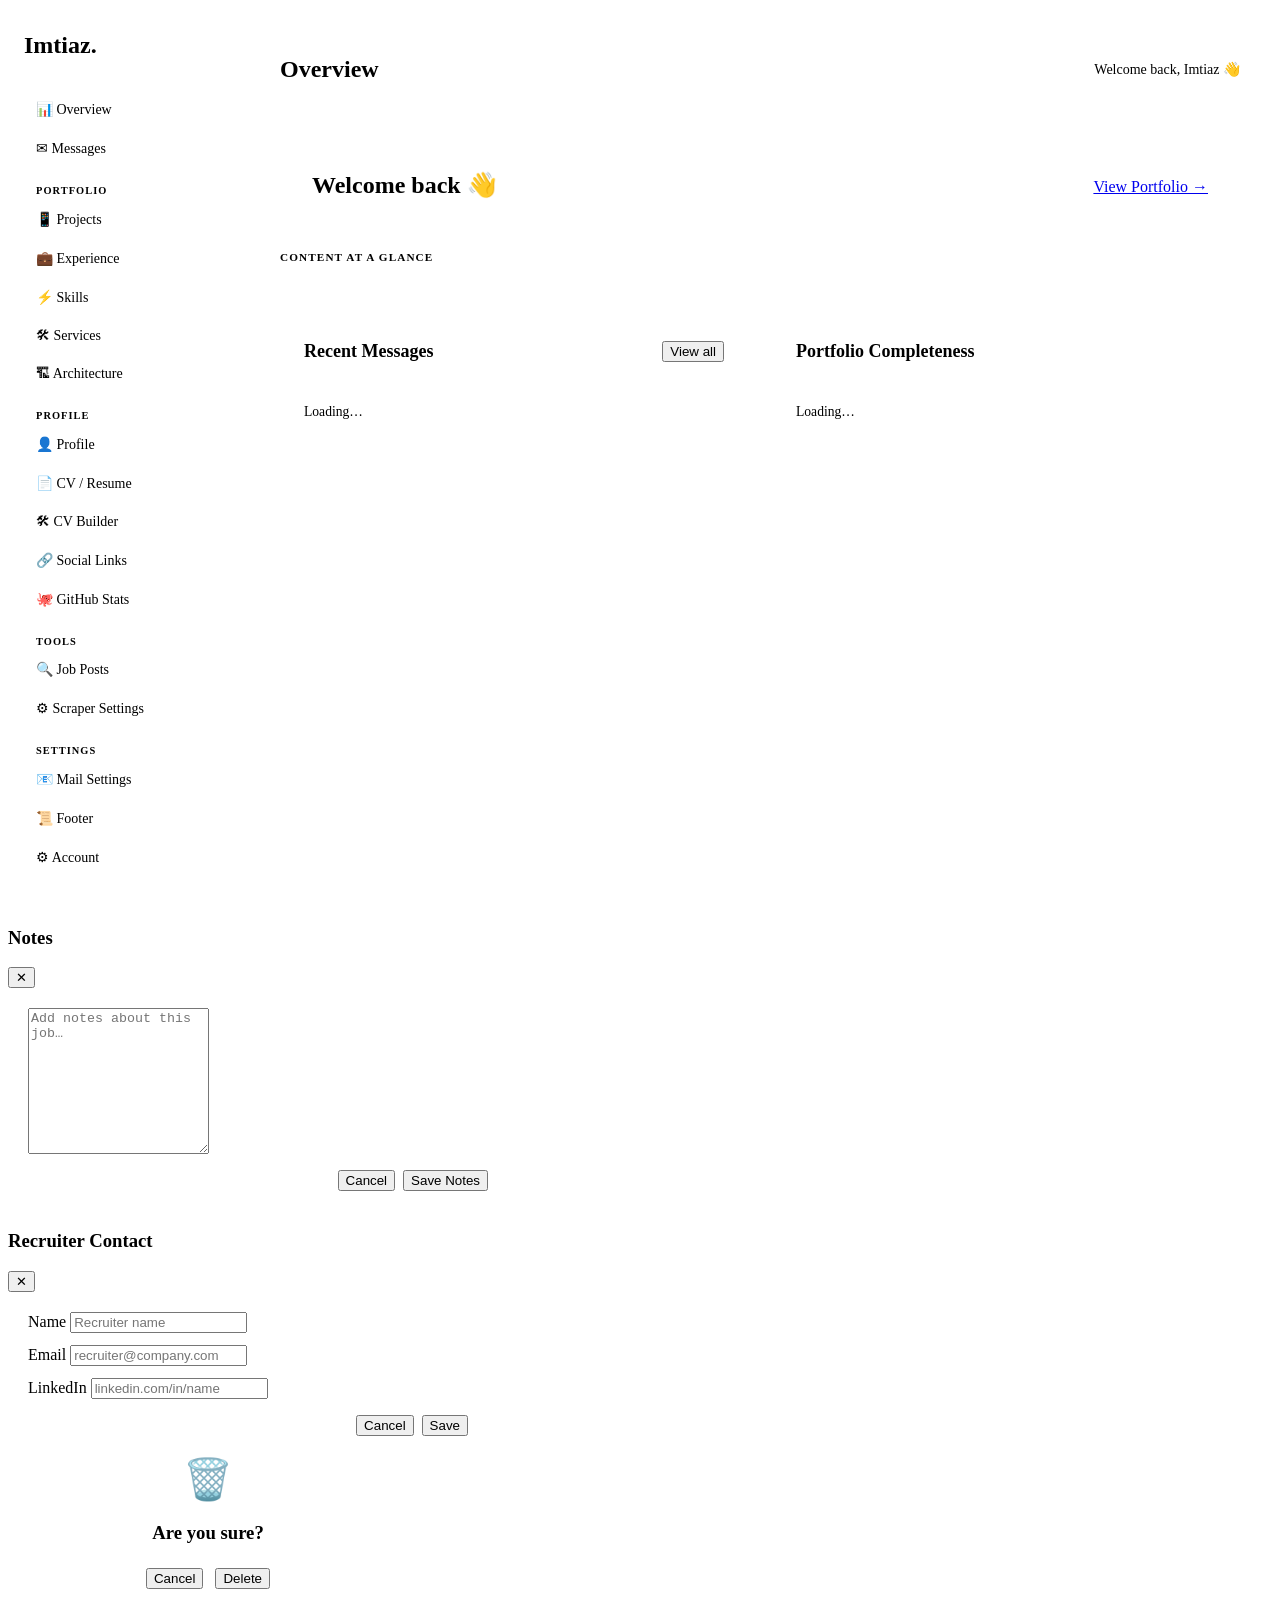
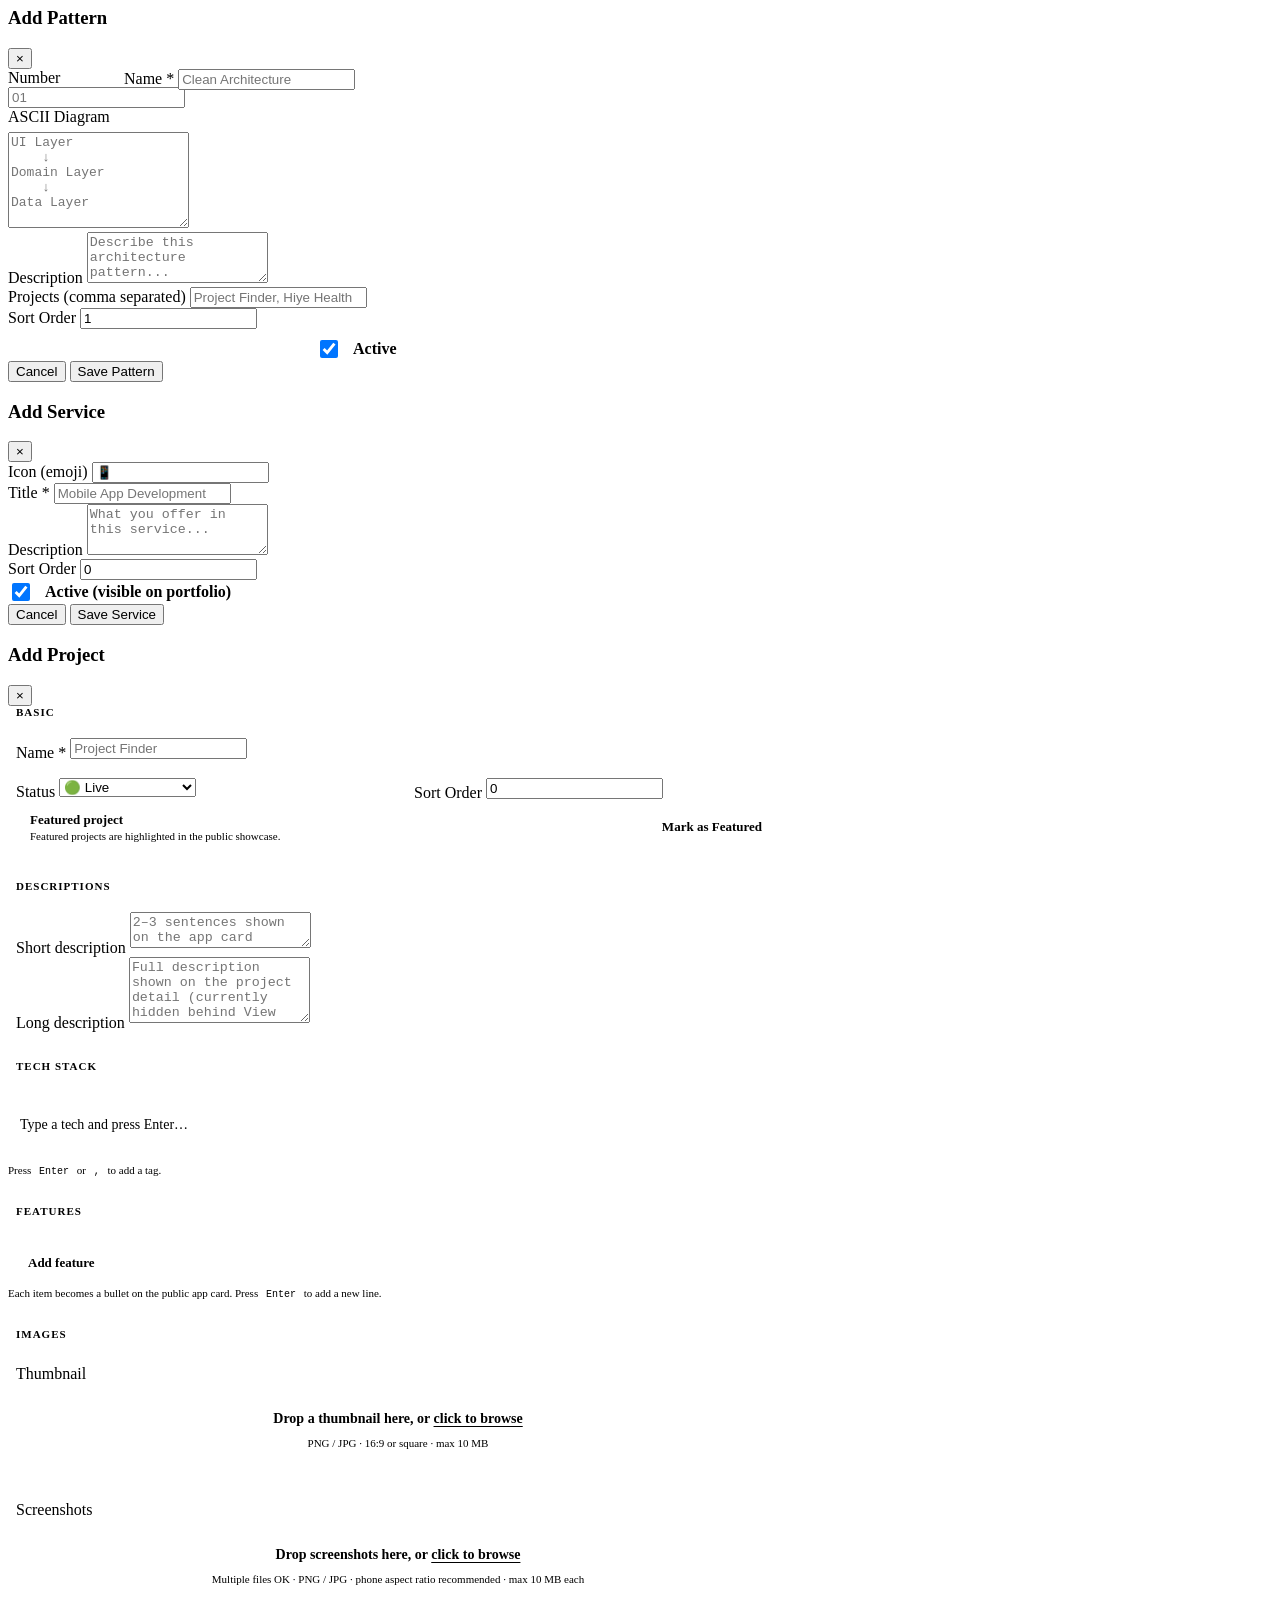
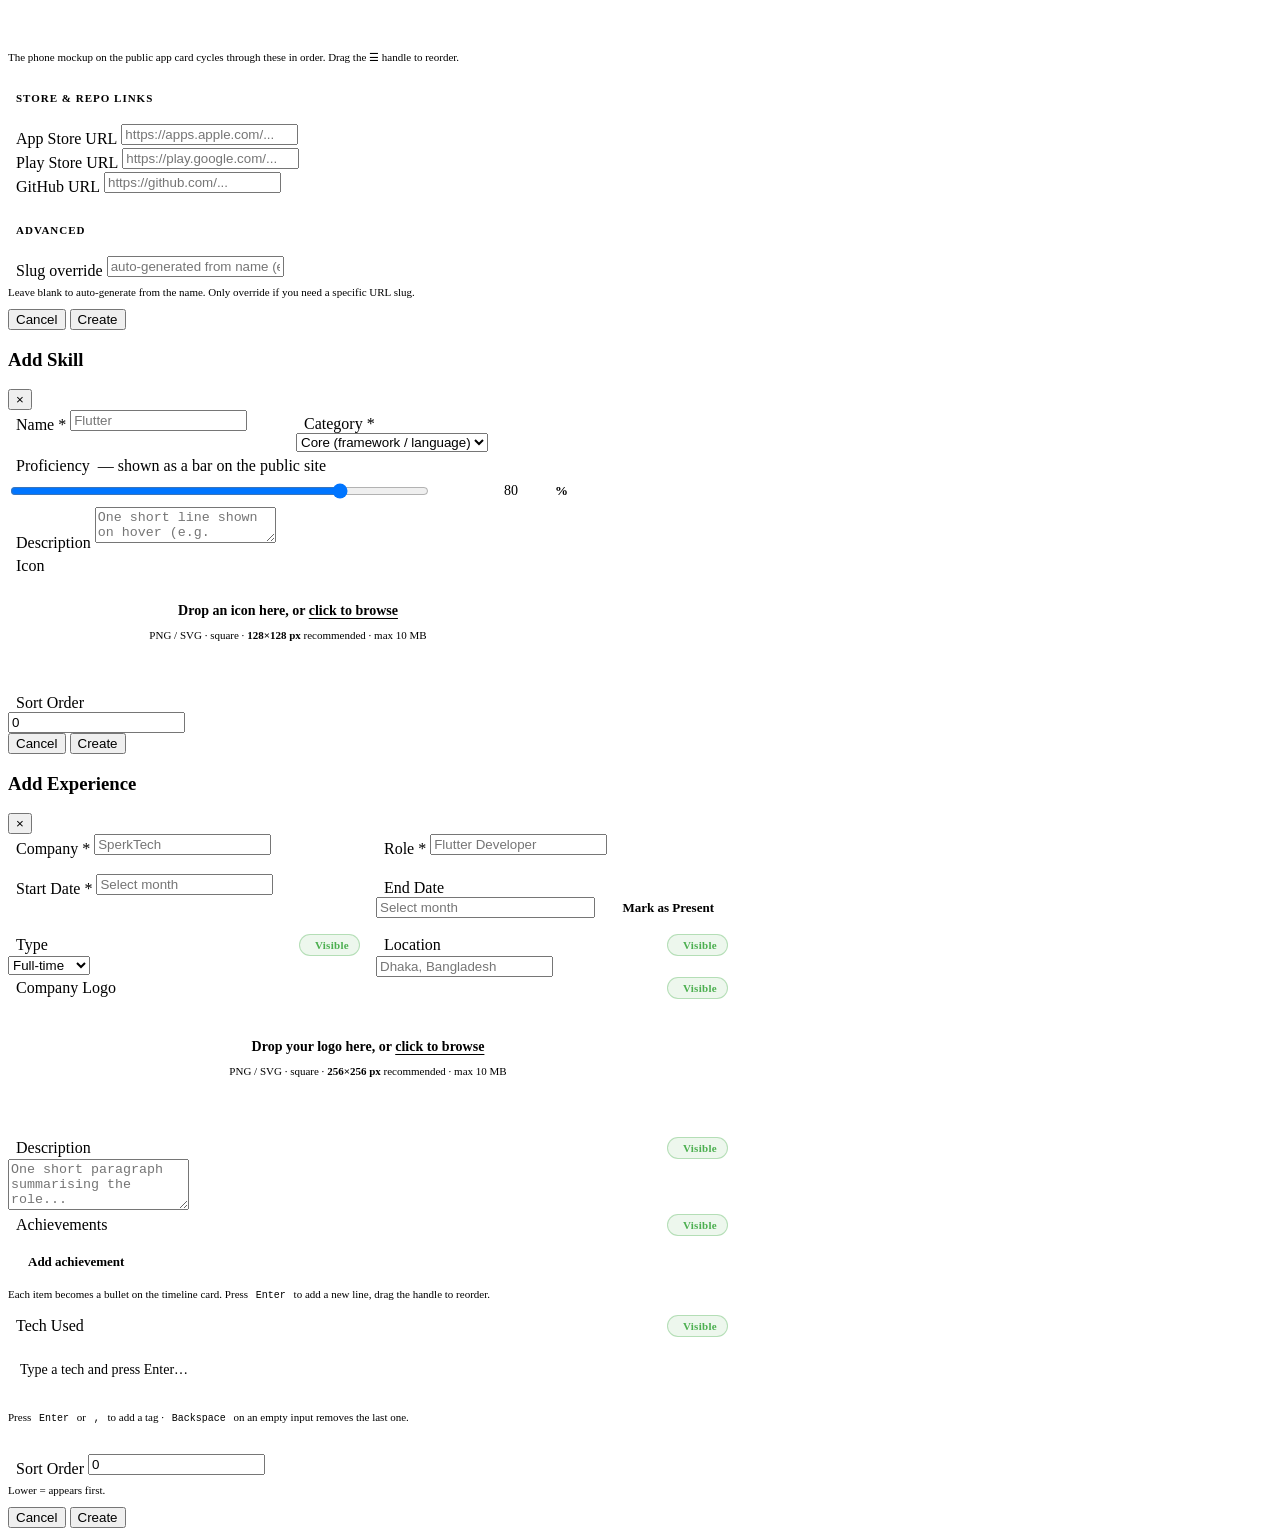
==== commit 2539db8c: "Screen: Dashboard | Section: Tools | Feature: Job Post Scraper — 12 sources, application pipeline, k" ====
--- a/frontend/public/dashboard.html
+++ b/frontend/public/dashboard.html
@@ -2946,6 +2946,301 @@
       background: var(--color-primary-glow);
       color: var(--color-primary);
     }
+    /* ── Job Posts ──────────────────────────────────────────── */
+    .jobs-filters {
+      display: flex; gap: .75rem; flex-wrap: wrap; align-items: center;
+      margin-bottom: 1.25rem;
+    }
+    .jobs-filter-input {
+      padding: .45rem .7rem; border: 1px solid var(--color-border);
+      border-radius: 8px; background: var(--color-bg-3); color: var(--color-text);
+      font-size: .85rem; outline: none;
+    }
+    .jobs-filter-input:focus { border-color: var(--color-primary); }
+    .jobs-filter-check {
+      display: flex; align-items: center; gap: .4rem;
+      font-size: .85rem; color: var(--color-text-muted); cursor: pointer;
+    }
+    .jobs-grid {
+      display: grid;
+      grid-template-columns: repeat(auto-fill, minmax(300px, 1fr));
+      gap: 1rem;
+    }
+    .job-card {
+      background: var(--color-bg-3); border: 1px solid var(--color-border);
+      border-radius: 10px; padding: 1rem; display: flex; flex-direction: column;
+      gap: .5rem; transition: border-color .2s;
+    }
+    .job-card:hover { border-color: var(--color-primary-dark); }
+    .job-source-badge {
+      display: inline-block; padding: .2rem .6rem; border-radius: var(--radius-full);
+      font-size: .7rem; font-weight: 700; text-transform: uppercase;
+      background: var(--color-bg-4); color: var(--color-text-muted);
+    }
+    .job-source-badge.remoteok      { background: rgba(59,130,246,.2); color: #60a5fa; }
+    .job-source-badge.remotive      { background: rgba(139,92,246,.2); color: #a78bfa; }
+    .job-source-badge.weworkremotely{ background: rgba(236,72,153,.2); color: #f472b6; }
+    .job-source-badge.arbeitnow     { background: rgba(16,185,129,.2); color: #34d399; }
+    .job-card-title { font-size: .95rem; font-weight: 700; color: var(--color-heading); }
+    .job-card-company { font-size: .85rem; color: var(--color-text-muted); }
+    .job-card-meta {
+      display: flex; flex-wrap: wrap; gap: .5rem;
+      font-size: .78rem; color: var(--color-text-dim);
+    }
+    .job-card-desc {
+      font-size: .8rem; color: var(--color-text-muted); line-height: 1.5;
+      display: -webkit-box; -webkit-line-clamp: 2; -webkit-box-orient: vertical;
+      overflow: hidden;
+    }
+    .job-card-actions {
+      display: flex; justify-content: space-between; align-items: center;
+      padding-top: .6rem; border-top: 1px solid var(--color-border); margin-top: auto;
+    }
+    .job-action-btn {
+      background: none; border: none; color: var(--color-text-muted);
+      cursor: pointer; font-size: 1rem; padding: .25rem; border-radius: 4px;
+      transition: color .2s;
+    }
+    .job-action-btn:hover { color: var(--color-primary); }
+    .job-action-btn.active { color: var(--color-primary); }
+    .job-applied-label {
+      display: flex; align-items: center; gap: .3rem;
+      font-size: .78rem; color: var(--color-text-muted); cursor: pointer;
+    }
+    /* ── Stats bar ────────────────────────────────────────── */
+    .jobs-stats-bar {
+      display: flex; flex-wrap: wrap; gap: .5rem; margin-bottom: 1rem;
+    }
+    .jobs-stat-pill {
+      display: inline-flex; align-items: center; gap: .35rem;
+      padding: .35rem .8rem; border-radius: var(--radius-full);
+      background: var(--color-bg-4); border: 1px solid var(--color-border);
+      font-size: .78rem; font-weight: 600; color: var(--color-text-muted);
+    }
+    .jobs-stat-pill .stat-num { color: var(--color-heading); font-size: .9rem; }
+    .jobs-stat-pill.applied   { border-color: rgba(84,197,248,.3); color: var(--color-primary); }
+    .jobs-stat-pill.interview { border-color: rgba(139,92,246,.3); color: #a78bfa; }
+    .jobs-stat-pill.offered   { border-color: rgba(76,175,80,.3);  color: var(--color-success); }
+    .jobs-stat-pill.rejected  { border-color: rgba(244,67,54,.3);  color: var(--color-error); }
+
+    /* ── View toggle ───────────────────────────────────────── */
+    .jobs-view-toggle { display: flex; gap: .35rem; margin-bottom: .85rem; }
+    .jobs-view-btn {
+      padding: .3rem .85rem; font-size: .78rem; font-weight: 600;
+      border: 1px solid var(--color-border); border-radius: 6px;
+      background: var(--color-bg-4); color: var(--color-text-muted); cursor: pointer;
+      transition: all .2s;
+    }
+    .jobs-view-btn.active {
+      background: var(--color-primary-glow); border-color: var(--color-primary-dark);
+      color: var(--color-primary);
+    }
+
+    /* ── Pipeline / Kanban ─────────────────────────────────── */
+    .pipeline-board {
+      display: grid;
+      grid-template-columns: repeat(5, 1fr);
+      gap: .75rem; overflow-x: auto;
+    }
+    @media (max-width:1100px) { .pipeline-board { grid-template-columns: repeat(3,1fr); } }
+    @media (max-width:700px)  { .pipeline-board { grid-template-columns: 1fr 1fr; } }
+    .pipeline-col { background: var(--color-bg-4); border-radius: 10px; padding: .75rem; min-height: 200px; }
+    .pipeline-col-header {
+      font-size: .72rem; font-weight: 700; text-transform: uppercase;
+      letter-spacing: .08em; color: var(--color-text-muted);
+      margin-bottom: .6rem; display: flex; justify-content: space-between;
+    }
+    .pipeline-col-count {
+      background: var(--color-bg-3); border-radius: var(--radius-full);
+      padding: .05rem .45rem; font-size: .7rem; color: var(--color-text-dim);
+    }
+    .pipeline-card {
+      background: var(--color-bg-3); border: 1px solid var(--color-border);
+      border-radius: 8px; padding: .6rem .7rem; margin-bottom: .45rem;
+      font-size: .8rem; cursor: default;
+    }
+    .pipeline-card-title { font-weight: 600; color: var(--color-heading); margin-bottom: .2rem; }
+    .pipeline-card-company { color: var(--color-text-muted); font-size: .75rem; }
+    .pipeline-card-src { font-size: .68rem; color: var(--color-text-dim); margin-top: .25rem; }
+
+    /* ── Job card extras ───────────────────────────────────── */
+    .job-card-footer {
+      display: flex; align-items: center; justify-content: space-between;
+      flex-wrap: wrap; gap: .4rem;
+      padding-top: .5rem; border-top: 1px solid var(--color-border);
+      margin-top: .5rem;
+    }
+    .job-status-select {
+      font-size: .75rem; font-weight: 600; border-radius: var(--radius-full);
+      padding: .2rem .5rem; border: 1px solid var(--color-border);
+      background: var(--color-bg-4); color: var(--color-text-muted); cursor: pointer;
+      outline: none; appearance: none; -webkit-appearance: none;
+    }
+    .job-status-select.s-applied     { border-color:rgba(84,197,248,.5); color:var(--color-primary); }
+    .job-status-select.s-interviewing{ border-color:rgba(139,92,246,.5); color:#a78bfa; }
+    .job-status-select.s-offered     { border-color:rgba(76,175,80,.5);  color:var(--color-success); }
+    .job-status-select.s-rejected    { border-color:rgba(244,67,54,.5);  color:var(--color-error); }
+    .job-footer-actions { display: flex; gap: .3rem; }
+    .job-icon-btn {
+      background: none; border: none; cursor: pointer; padding: .2rem .3rem;
+      color: var(--color-text-dim); font-size: .95rem; border-radius: 4px;
+      transition: color .15s;
+    }
+    .job-icon-btn:hover { color: var(--color-primary); }
+    .job-icon-btn.has-data { color: var(--color-primary); }
+    .job-match-pct {
+      font-size: .72rem; font-weight: 700; padding: .15rem .4rem;
+      border-radius: var(--radius-full);
+    }
+    .job-match-pct.hi  { background:rgba(76,175,80,.15); color:var(--color-success); }
+    .job-match-pct.mid { background:rgba(84,197,248,.15); color:var(--color-primary); }
+    .job-match-pct.lo  { background:var(--color-bg-4); color:var(--color-text-dim); }
+
+    /* ── Scraper Settings: behaviour panel ────────────────── */
+    .jss-behaviour-grid {
+      display: grid; grid-template-columns: repeat(auto-fit,minmax(180px,1fr));
+      gap: 1rem; align-items: start;
+    }
+    .jss-beh-group { display: flex; flex-direction: column; gap: .35rem; }
+    .jss-toggle-label {
+      display: flex; align-items: center; gap: .4rem;
+      font-size: .83rem; color: var(--color-text-muted); cursor: pointer;
+    }
+    .jss-source-toggles { display: flex; flex-wrap: wrap; gap: .4rem; }
+    .jss-src-toggle {
+      display: inline-flex; align-items: center; gap: .35rem;
+      padding: .25rem .65rem; border-radius: var(--radius-full);
+      border: 1px solid var(--color-border); background: var(--color-bg-4);
+      font-size: .75rem; font-weight: 600; color: var(--color-text-muted);
+      cursor: pointer; user-select: none; transition: all .15s;
+    }
+    .jss-src-toggle.enabled  { border-color:rgba(76,175,80,.4); color:var(--color-success); background:rgba(76,175,80,.08); }
+    .jss-src-toggle.disabled { border-color:rgba(244,67,54,.3); color:var(--color-error);   background:rgba(244,67,54,.06); text-decoration:line-through; }
+
+    /* Scraper Settings section */
+    .jss-grid {
+      display: grid; grid-template-columns: 1fr 1fr; gap: 1.5rem; align-items: start;
+    }
+    @media (max-width: 960px) { .jss-grid { grid-template-columns: 1fr; } }
+    .jss-desc {
+      font-size: .85rem; color: var(--color-text-muted); line-height: 1.6; margin: 0;
+    }
+    .jss-api-cards { display: flex; flex-direction: column; gap: .85rem; margin-top: 1rem; }
+
+    /* API key cards (used inside Scraper Settings section) */
+    .jobs-api-card {
+      background: var(--color-bg-4); border-radius: 8px; padding: .85rem;
+      display: flex; flex-direction: column; gap: .6rem;
+    }
+    .jobs-api-card-header {
+      display: flex; justify-content: space-between; align-items: flex-start; gap: .5rem;
+    }
+    .jobs-api-card-name { font-size: .85rem; font-weight: 700; color: var(--color-heading); }
+    .jobs-api-status-badge {
+      display: inline-block; margin-left: .4rem; font-size: .7rem; font-weight: 700;
+      padding: .1rem .4rem; border-radius: var(--radius-full);
+    }
+    .jobs-api-status-badge.ok  { background: rgba(76,175,80,.15); color: var(--color-success); }
+    .jobs-api-status-badge.off { background: var(--color-bg-3); color: var(--color-text-dim); }
+    .jobs-api-link {
+      font-size: .72rem; color: var(--color-primary); text-decoration: none; white-space: nowrap;
+    }
+    .jobs-api-link:hover { text-decoration: underline; }
+    .jobs-api-inputs { display: flex; flex-direction: column; gap: .4rem; }
+    .jobs-api-input { font-size: .83rem !important; padding: .4rem .6rem !important; }
+    .jobs-api-actions { display: flex; gap: .5rem; }
+    .api-key-wrap {
+      position: relative; display: flex; align-items: center;
+    }
+    .api-key-wrap .jobs-api-input { padding-right: 2.2rem !important; flex: 1; }
+    .api-eye-btn {
+      position: absolute; right: .5rem;
+      background: none; border: none; cursor: pointer;
+      color: var(--color-text-dim); font-size: 1rem; line-height: 1;
+      padding: 0; display: flex; align-items: center;
+      transition: color .2s;
+    }
+    .api-eye-btn:hover { color: var(--color-text-muted); }
+    .api-hint-steps {
+      margin: .5rem 0 .6rem; padding-left: 1.2rem;
+      display: flex; flex-direction: column; gap: .3rem;
+    }
+    .api-hint-steps li {
+      font-size: .75rem; color: var(--color-text-muted); line-height: 1.5;
+    }
+    .api-hint-steps li strong { color: var(--color-text); font-weight: 600; }
+
+    /* Source health panel */
+    .jobs-sources-panel {
+      display: flex; flex-wrap: wrap; gap: .4rem;
+      margin-bottom: 1rem;
+    }
+    .jobs-src-pill {
+      display: inline-flex; align-items: center; gap: .35rem;
+      padding: .25rem .65rem; border-radius: var(--radius-full);
+      border: 1px solid var(--color-border); background: var(--color-bg-3);
+      font-size: .72rem; font-weight: 600; color: var(--color-text-muted);
+      cursor: default;
+    }
+    .jobs-src-dot {
+      width: 7px; height: 7px; border-radius: 50%; flex-shrink: 0;
+    }
+    .jobs-src-dot.green  { background: var(--color-success); }
+    .jobs-src-dot.yellow { background: var(--color-warning); }
+    .jobs-src-dot.red    { background: var(--color-error); }
+    .jobs-src-dot.grey   { background: var(--color-text-dim); }
+    .jobs-src-pill[title] { cursor: help; }
+
+    /* Extra source badge colours */
+    .job-source-badge.jobicy        { background: rgba(245,158,11,.2); color: #fbbf24; }
+    .job-source-badge.himalayas     { background: rgba(99,102,241,.2); color: #a5b4fc; }
+    .job-source-badge.themuse       { background: rgba(244,63,94,.2);  color: #fb7185; }
+    .job-source-badge.remoteco      { background: rgba(20,184,166,.2); color: #2dd4bf; }
+    .job-source-badge.jobspresso    { background: rgba(234,179,8,.2);  color: #fde047; }
+    .job-source-badge.authenticjobs { background: rgba(168,85,247,.2); color: #d8b4fe; }
+    .job-source-badge.adzuna        { background: rgba(239,68,68,.2);  color: #fca5a5; }
+    .job-source-badge.jsearch       { background: rgba(6,182,212,.2);  color: #67e8f9; }
+
+    .jobs-kw-bar {
+      display: flex; align-items: center; flex-wrap: wrap; gap: .5rem;
+      padding: .65rem 1rem; margin-bottom: 1rem;
+      background: var(--color-bg-4); border: 1px solid var(--color-border); border-radius: 8px;
+    }
+    .jobs-kw-label { font-size: .78rem; font-weight: 700; color: var(--color-text-muted); white-space: nowrap; }
+    .jobs-kw-chips { display: flex; flex-wrap: wrap; gap: .3rem; }
+    .jobs-kw-chip {
+      display: inline-flex; align-items: center; gap: .25rem;
+      padding: .18rem .55rem; border-radius: var(--radius-full);
+      background: var(--color-primary-glow); border: 1px solid var(--color-primary-dark);
+      font-size: .73rem; font-weight: 600; color: var(--color-primary);
+    }
+    .jobs-kw-chip-remove {
+      background: none; border: none; cursor: pointer; color: inherit;
+      padding: 0; line-height: 1; font-size: .85rem; opacity: .7;
+    }
+    .jobs-kw-chip-remove:hover { opacity: 1; }
+    .jobs-kw-input {
+      flex: 1; min-width: 120px; background: transparent; border: none;
+      outline: none; color: var(--color-text); font-size: .83rem;
+    }
+    .jobs-kw-input::placeholder { color: var(--color-text-dim); }
+    .jobs-match-badge {
+      display: inline-flex; align-items: center; gap: .2rem;
+      padding: .15rem .45rem; border-radius: var(--radius-full);
+      background: rgba(255,180,0,.12); border: 1px solid rgba(255,180,0,.3);
+      font-size: .68rem; font-weight: 700; color: #f5c400;
+    }
+    .job-card.has-match { border-color: rgba(255,180,0,.25); }
+
+    .job-view-link {
+      display: inline-flex; align-items: center; gap: .25rem;
+      font-size: .78rem; font-weight: 600; color: var(--color-primary);
+      text-decoration: none; padding: .3rem .6rem;
+      border: 1px solid var(--color-primary-dark); border-radius: 6px;
+      transition: background .2s;
+    }
+    .job-view-link:hover { background: var(--color-primary-glow); }
+
   </style>
 </head>
 <body>
@@ -2974,6 +3269,10 @@
       <a href="#" data-section="cv-builder">🛠 CV Builder</a>
       <a href="#" data-section="social">🔗 Social Links</a>
       <a href="#" data-section="github">🐙 GitHub Stats</a>
+
+      <div class="dash-nav-group">Tools</div>
+      <a href="#" data-section="jobs">🔍 Job Posts</a>
+      <a href="#" data-section="job-settings">⚙ Scraper Settings</a>
 
       <div class="dash-nav-group">Settings</div>
       <a href="#" data-section="mail">📧 Mail Settings</a>
@@ -4366,7 +4665,284 @@
       </div>
     </div>
 
+    <!-- JOB POSTS section -->
+    <div class="dash-section" id="section-jobs">
+      <div class="dash-panel">
+        <div class="dash-panel-header">
+          <h3 class="dash-panel-title">Job Posts</h3>
+          <button class="btn btn-primary btn-sm" id="btn-scrape-jobs">
+            <i class="ph ph-arrows-clockwise"></i> Scrape Now
+          </button>
+        </div>
+
+        <!-- Analytics stats bar -->
+        <div id="jobs-stats-bar" class="jobs-stats-bar"></div>
+
+        <!-- Source health panel -->
+        <div id="jobs-sources-panel" class="jobs-sources-panel"></div>
+
+        <!-- View toggle -->
+        <div class="jobs-view-toggle">
+          <button class="jobs-view-btn active" id="btn-view-list"    onclick="switchJobsView('list')">☰ List</button>
+          <button class="jobs-view-btn"         id="btn-view-pipeline" onclick="switchJobsView('pipeline')">⬛ Pipeline</button>
+        </div>
+
+        <!-- Filter bar (list view only) -->
+        <div class="jobs-filters">
+          <select id="jobs-filter-source" class="jobs-filter-input">
+            <option value="">All Sources</option>
+            <option value="remoteok">RemoteOK</option>
+            <option value="remotive">Remotive</option>
+            <option value="weworkremotely">We Work Remotely</option>
+            <option value="arbeitnow">Arbeitnow</option>
+            <option value="jobicy">Jobicy</option>
+            <option value="himalayas">Himalayas</option>
+            <option value="themuse">The Muse</option>
+            <option value="remoteco">Remote.co</option>
+            <option value="jobspresso">Jobspresso</option>
+            <option value="authenticjobs">Authentic Jobs</option>
+            <option value="adzuna">Adzuna</option>
+            <option value="jsearch">JSearch (LinkedIn+)</option>
+          </select>
+          <input type="text" id="jobs-filter-q" class="jobs-filter-input" placeholder="Search title, company…" />
+          <label class="jobs-filter-check">
+            <input type="checkbox" id="jobs-filter-bookmarked" /> Bookmarked
+          </label>
+          <label class="jobs-filter-check">
+            <input type="checkbox" id="jobs-filter-applied" /> Applied
+          </label>
+        </div>
+
+        <!-- List view -->
+        <div id="jobs-list-view">
+          <div id="jobs-loading" style="display:none;color:var(--color-text-muted);padding:1rem 0">Loading…</div>
+          <div id="jobs-empty"   style="display:none;color:var(--color-text-muted);padding:2rem 0;text-align:center">
+            No jobs found. Click <strong>Scrape Now</strong> to fetch the latest listings.
+          </div>
+          <div id="jobs-grid" class="jobs-grid"></div>
+        </div>
+
+        <!-- Pipeline / Kanban view -->
+        <div id="jobs-pipeline-view" style="display:none">
+          <div class="pipeline-board" id="pipeline-board"></div>
+        </div>
+      </div>
+    </div>
+
+    <!-- SCRAPER SETTINGS section -->
+    <div class="dash-section" id="section-job-settings">
+      <div class="jss-grid">
+
+        <!-- Keywords panel -->
+        <div class="dash-panel">
+          <div class="dash-panel-header">
+            <h3 class="dash-panel-title">Priority Keywords</h3>
+          </div>
+          <p class="jss-desc">
+            Keywords control two things: how jobs are <strong>ranked</strong> in your feed
+            (title matches score 3×, company 2×, description 1×), and what gets sent as
+            search terms to sources that support filtering (Jobicy, Himalayas, Adzuna, JSearch).
+          </p>
+          <div class="jobs-kw-bar" style="margin-top:1rem">
+            <span class="jobs-kw-label">Keywords:</span>
+            <div id="jobs-kw-chips" class="jobs-kw-chips"></div>
+            <input type="text" id="jobs-kw-input" class="jobs-kw-input"
+                   placeholder="Type &amp; press Enter to add…" autocomplete="off" />
+          </div>
+        </div>
+
+        <!-- API Keys panel -->
+        <div class="dash-panel">
+          <div class="dash-panel-header">
+            <h3 class="dash-panel-title">API Keys</h3>
+          </div>
+          <p class="jss-desc">
+            Optional free keys that unlock additional sources.
+            Leaving a field blank keeps the existing saved key.
+            Click <strong>Remove</strong> to disable a source.
+          </p>
+
+          <div class="jss-api-cards">
+
+            <!-- Adzuna -->
+            <div class="jobs-api-card">
+              <div class="jobs-api-card-header">
+                <div>
+                  <span class="jobs-api-card-name">Adzuna</span>
+                  <span id="adzuna-status-badge" class="jobs-api-status-badge"></span>
+                </div>
+                <a href="https://developer.adzuna.com/signup" target="_blank" rel="noopener"
+                   class="jobs-api-link">Free signup →</a>
+              </div>
+              <ol class="api-hint-steps">
+                <li>Go to <strong>developer.adzuna.com/signup</strong> and create a free account</li>
+                <li>After login, open <strong>Access Details</strong> from the top menu</li>
+                <li>Copy your <strong>Application ID</strong> and <strong>Application Key</strong> below</li>
+              </ol>
+              <div class="jobs-api-inputs">
+                <div class="api-key-wrap">
+                  <input type="password" id="cfg-adzuna-id" class="form-control jobs-api-input"
+                         placeholder="Application ID" autocomplete="new-password" />
+                  <button type="button" class="api-eye-btn" onclick="toggleApiKeyVis('cfg-adzuna-id',this)" tabindex="-1">
+                    <i class="ph ph-eye"></i>
+                  </button>
+                </div>
+                <div class="api-key-wrap">
+                  <input type="password" id="cfg-adzuna-key" class="form-control jobs-api-input"
+                         placeholder="Application Key" autocomplete="new-password" />
+                  <button type="button" class="api-eye-btn" onclick="toggleApiKeyVis('cfg-adzuna-key',this)" tabindex="-1">
+                    <i class="ph ph-eye"></i>
+                  </button>
+                </div>
+              </div>
+              <div class="jobs-api-actions">
+                <button class="btn btn-primary btn-sm" onclick="saveAdzunaKey()">Save</button>
+                <button class="btn btn-ghost btn-sm" id="adzuna-clear-btn"
+                        onclick="clearAdzunaKey()" style="display:none">Remove</button>
+              </div>
+            </div>
+
+            <!-- JSearch (RapidAPI) -->
+            <div class="jobs-api-card">
+              <div class="jobs-api-card-header">
+                <div>
+                  <span class="jobs-api-card-name">JSearch</span>
+                  <small style="color:var(--color-text-muted)"> — LinkedIn + Indeed + Glassdoor</small>
+                  <span id="jsearch-status-badge" class="jobs-api-status-badge"></span>
+                </div>
+                <a href="https://rapidapi.com/letscrape-6bk1f2r/api/jsearch" target="_blank" rel="noopener"
+                   class="jobs-api-link">Free signup →</a>
+              </div>
+              <ol class="api-hint-steps">
+                <li>Go to <strong>rapidapi.com</strong> and create a free account</li>
+                <li>Visit the link above → click <strong>Subscribe to Test</strong> → choose <strong>Basic (free)</strong></li>
+                <li>Click the <strong>Test Endpoint</strong> tab — copy the <strong>X-RapidAPI-Key</strong> shown on the right</li>
+              </ol>
+              <div class="jobs-api-inputs">
+                <div class="api-key-wrap">
+                  <input type="password" id="cfg-rapidapi-key" class="form-control jobs-api-input"
+                         placeholder="X-RapidAPI-Key" autocomplete="new-password" />
+                  <button type="button" class="api-eye-btn" onclick="toggleApiKeyVis('cfg-rapidapi-key',this)" tabindex="-1">
+                    <i class="ph ph-eye"></i>
+                  </button>
+                </div>
+              </div>
+              <div class="jobs-api-actions">
+                <button class="btn btn-primary btn-sm" onclick="saveJSearchKey()">Save</button>
+                <button class="btn btn-ghost btn-sm" id="jsearch-clear-btn"
+                        onclick="clearJSearchKey()" style="display:none">Remove</button>
+              </div>
+            </div>
+
+          </div>
+        </div>
+
+        <!-- Scraper Behaviour panel -->
+        <div class="dash-panel" style="grid-column: 1 / -1">
+          <div class="dash-panel-header">
+            <h3 class="dash-panel-title">Scraper Behaviour</h3>
+          </div>
+          <div class="jss-behaviour-grid">
+
+            <!-- Interval + Max Age -->
+            <div class="jss-beh-group">
+              <label class="form-label">Scrape Interval</label>
+              <select id="cfg-interval" class="form-control" style="max-width:180px">
+                <option value="1">Every 1 hour</option>
+                <option value="3">Every 3 hours</option>
+                <option value="6" selected>Every 6 hours</option>
+                <option value="12">Every 12 hours</option>
+                <option value="24">Once a day</option>
+              </select>
+            </div>
+            <div class="jss-beh-group">
+              <label class="form-label">Max Job Age</label>
+              <select id="cfg-max-age" class="form-control" style="max-width:180px">
+                <option value="3">3 days</option>
+                <option value="7" selected>1 week</option>
+                <option value="14">2 weeks</option>
+                <option value="30">1 month</option>
+              </select>
+            </div>
+
+            <!-- Email alert -->
+            <div class="jss-beh-group">
+              <label class="form-label">Email Alert</label>
+              <label class="jss-toggle-label">
+                <input type="checkbox" id="cfg-alert-enabled" />
+                Notify me when new jobs are found
+              </label>
+              <div style="display:flex;align-items:center;gap:.5rem;margin-top:.4rem">
+                <span style="font-size:.8rem;color:var(--color-text-muted)">Minimum new jobs:</span>
+                <input type="number" id="cfg-alert-min" class="form-control"
+                       style="width:70px" min="1" max="100" value="5" />
+              </div>
+            </div>
+
+            <div class="jss-beh-group" style="align-self:end">
+              <button class="btn btn-primary btn-sm" onclick="saveBehaviourSettings()">Save</button>
+            </div>
+
+          </div>
+
+          <!-- Per-source toggles -->
+          <div style="margin-top:1.25rem">
+            <div class="form-label" style="margin-bottom:.6rem">Enable / Disable Sources</div>
+            <div id="source-toggles" class="jss-source-toggles"></div>
+          </div>
+        </div>
+
+      </div>
+    </div>
+
   </main>
+</div>
+
+<!-- Notes modal -->
+<div class="modal-overlay" id="notes-modal" onclick="if(event.target===this)closeNotesModal()">
+  <div class="modal-card" style="max-width:500px">
+    <div class="modal-header">
+      <h3 class="modal-title" id="notes-modal-title">Notes</h3>
+      <button class="modal-close" onclick="closeNotesModal()">✕</button>
+    </div>
+    <div style="padding:1.25rem">
+      <textarea id="notes-modal-text" class="form-control"
+                style="min-height:140px;resize:vertical"
+                placeholder="Add notes about this job…"></textarea>
+      <div style="display:flex;justify-content:flex-end;gap:.5rem;margin-top:.75rem">
+        <button class="btn btn-ghost btn-sm" onclick="closeNotesModal()">Cancel</button>
+        <button class="btn btn-primary btn-sm" onclick="saveJobNotes()">Save Notes</button>
+      </div>
+    </div>
+  </div>
+</div>
+
+<!-- Recruiter modal -->
+<div class="modal-overlay" id="recruiter-modal" onclick="if(event.target===this)closeRecruiterModal()">
+  <div class="modal-card" style="max-width:480px">
+    <div class="modal-header">
+      <h3 class="modal-title">Recruiter Contact</h3>
+      <button class="modal-close" onclick="closeRecruiterModal()">✕</button>
+    </div>
+    <div style="padding:1.25rem;display:flex;flex-direction:column;gap:.75rem">
+      <div class="form-group" style="margin:0">
+        <label class="form-label">Name</label>
+        <input class="form-control" id="rec-name" placeholder="Recruiter name" />
+      </div>
+      <div class="form-group" style="margin:0">
+        <label class="form-label">Email</label>
+        <input class="form-control" id="rec-email" type="email" placeholder="recruiter@company.com" />
+      </div>
+      <div class="form-group" style="margin:0">
+        <label class="form-label">LinkedIn</label>
+        <input class="form-control" id="rec-linkedin" placeholder="linkedin.com/in/name" />
+      </div>
+      <div style="display:flex;justify-content:flex-end;gap:.5rem;margin-top:.25rem">
+        <button class="btn btn-ghost btn-sm" onclick="closeRecruiterModal()">Cancel</button>
+        <button class="btn btn-primary btn-sm" onclick="saveJobRecruiter()">Save</button>
+      </div>
+    </div>
+  </div>
 </div>
 
 <!-- Modals would go here (simplified — full implementation in a real project) -->
@@ -4501,7 +5077,7 @@
       experience:'Experience', services:'Services', architecture:'Architecture', messages:'Messages',
       profile:'Profile', cv:'CV / Resume', 'cv-builder':'CV Builder', social:'Social Links',
       mail:'Mail Settings', github:'GitHub Stats', footer:'Footer & Copyright',
-      account:'Account Settings' }[name] || name;
+      account:'Account Settings', jobs:'Job Posts', 'job-settings':'Scraper Settings' }[name] || name;
 
   // Lazy-load section data
   if (name === 'overview') loadOverview();
@@ -4521,6 +5097,8 @@
     initCVBPreviewListeners();
     fillCVBuilderFromPortfolio();
   }
+  else if (name === 'jobs') { loadKeywords(); loadScrapeStatus(); loadJobStats(); loadProfileKeywords().then(loadJobs); }
+  else if (name === 'job-settings') { loadKeywords(); loadScraperSettings(); }
 }
 
 // Switches between the four sub-tabs inside the Profile section
@@ -10117,6 +10695,726 @@
     btn.classList.remove('loading'); btn.disabled = false;
   }
 }
+
+// ─── Job Posts ───────────────────────────────────────────────────────────────
+
+const _jobsState = {
+  source: '', q: '', bookmarked: false, applied: false,
+  keywords: [],   // user-defined priority keywords
+  allJobs: [],    // last fetched jobs (re-scored on keyword change without re-fetch)
+};
+let _jobsSearchTimer = null;
+
+(function initJobsSection() {
+  document.getElementById('btn-scrape-jobs')?.addEventListener('click', triggerJobScrape);
+
+  document.getElementById('jobs-filter-source')?.addEventListener('change', e => {
+    _jobsState.source = e.target.value;
+    loadJobs();
+  });
+
+  document.getElementById('jobs-filter-q')?.addEventListener('input', e => {
+    clearTimeout(_jobsSearchTimer);
+    _jobsSearchTimer = setTimeout(() => {
+      _jobsState.q = e.target.value.trim();
+      loadJobs();
+    }, 350);
+  });
+
+  document.getElementById('jobs-filter-bookmarked')?.addEventListener('change', e => {
+    _jobsState.bookmarked = e.target.checked;
+    loadJobs();
+  });
+
+  document.getElementById('jobs-filter-applied')?.addEventListener('change', e => {
+    _jobsState.applied = e.target.checked;
+    loadJobs();
+  });
+
+  // Keyword input: commit on Enter or comma
+  document.getElementById('jobs-kw-input')?.addEventListener('keydown', e => {
+    if (e.key === 'Enter' || e.key === ',') {
+      e.preventDefault();
+      const word = e.target.value.replace(',', '').trim();
+      if (word) { addJobKeyword(word); e.target.value = ''; }
+    }
+  });
+
+  // Keyword chip removal via event delegation (avoids inline onclick quoting issues)
+  document.getElementById('jobs-kw-chips')?.addEventListener('click', e => {
+    const btn = e.target.closest('.jobs-kw-chip-remove');
+    if (!btn) return;
+    removeJobKeyword(btn.closest('.jobs-kw-chip').dataset.kw);
+  });
+})();
+
+// ── API Key Settings ─────────────────────────────────────────────────────────
+
+async function loadScraperSettings() {
+  try {
+    const res = await API.get('/jobs/settings');
+    applyScraperSettings(res.data || {});
+  } catch (_) { /* non-critical */ }
+}
+
+function applyScraperSettings(data) {
+  const adzunaOk  = !!data.adzuna_configured;
+  const jsearchOk = !!data.jsearch_configured;
+
+  // Update status badges
+  const setBadge = (id, ok) => {
+    const el = document.getElementById(id);
+    if (!el) return;
+    el.textContent    = ok ? '✓ configured' : '⚫ not set';
+    el.className      = 'jobs-api-status-badge ' + (ok ? 'ok' : 'off');
+  };
+  setBadge('adzuna-status-badge', adzunaOk);
+  setBadge('jsearch-status-badge', jsearchOk);
+
+  // Show / hide Remove buttons
+  const show = (id, visible) => {
+    const el = document.getElementById(id);
+    if (el) el.style.display = visible ? '' : 'none';
+  };
+  show('adzuna-clear-btn',  adzunaOk);
+  show('jsearch-clear-btn', jsearchOk);
+
+  // Restore field values from localStorage (persists across reloads)
+  _restoreApiKeyFields();
+
+  // Scraper behaviour fields
+  const intEl = document.getElementById('cfg-interval');
+  if (intEl && data.scrape_interval_hours) intEl.value = data.scrape_interval_hours;
+
+  const ageEl = document.getElementById('cfg-max-age');
+  if (ageEl && data.max_age_days) ageEl.value = data.max_age_days;
+
+  const alertEl = document.getElementById('cfg-alert-enabled');
+  if (alertEl) alertEl.checked = !!data.alert_enabled;
+
+  const minEl = document.getElementById('cfg-alert-min');
+  if (minEl && data.alert_min_new_jobs) minEl.value = data.alert_min_new_jobs;
+
+  _disabledSources = new Set(
+    (data.disabled_sources || '').split(',').map(s => s.trim()).filter(Boolean)
+  );
+  renderSourceToggles();
+}
+
+function _restoreApiKeyFields() {
+  const set = (id, key) => {
+    const el = document.getElementById(id);
+    if (el) el.value = localStorage.getItem(key) || '';
+  };
+  set('cfg-adzuna-id',    'scraper_adzuna_id');
+  set('cfg-adzuna-key',   'scraper_adzuna_key');
+  set('cfg-rapidapi-key', 'scraper_rapidapi_key');
+}
+
+function toggleApiKeyVis(inputId, btn) {
+  const input = document.getElementById(inputId);
+  if (!input) return;
+  const show = input.type === 'password';
+  input.type = show ? 'text' : 'password';
+  btn.querySelector('i').className = show ? 'ph ph-eye-slash' : 'ph ph-eye';
+}
+
+async function saveAdzunaKey() {
+  const id  = document.getElementById('cfg-adzuna-id')?.value.trim();
+  const key = document.getElementById('cfg-adzuna-key')?.value.trim();
+  if (!id || !key) { Toast.show('Both App ID and App Key are required', 'error'); return; }
+  try {
+    await API.put('/jobs/settings', { adzuna_app_id: id, adzuna_app_key: key });
+    localStorage.setItem('scraper_adzuna_id',  id);
+    localStorage.setItem('scraper_adzuna_key', key);
+    Toast.show('Adzuna key saved', 'success');
+    loadScraperSettings();
+    loadScrapeStatus();
+  } catch (err) { Toast.show(err.message, 'error'); }
+}
+
+async function clearAdzunaKey() {
+  if (!confirm('Remove Adzuna API keys?')) return;
+  try {
+    await API.put('/jobs/settings', { clear_adzuna: true });
+    localStorage.removeItem('scraper_adzuna_id');
+    localStorage.removeItem('scraper_adzuna_key');
+    document.getElementById('cfg-adzuna-id').value  = '';
+    document.getElementById('cfg-adzuna-key').value = '';
+    Toast.show('Adzuna keys removed', 'success');
+    loadScraperSettings();
+    loadScrapeStatus();
+  } catch (err) { Toast.show(err.message, 'error'); }
+}
+
+async function saveJSearchKey() {
+  const key = document.getElementById('cfg-rapidapi-key')?.value.trim();
+  if (!key) { Toast.show('RapidAPI key is required', 'error'); return; }
+  try {
+    await API.put('/jobs/settings', { rapidapi_key: key });
+    localStorage.setItem('scraper_rapidapi_key', key);
+    Toast.show('JSearch key saved', 'success');
+    loadScraperSettings();
+    loadScrapeStatus();
+  } catch (err) { Toast.show(err.message, 'error'); }
+}
+
+async function clearJSearchKey() {
+  if (!confirm('Remove JSearch (RapidAPI) key?')) return;
+  try {
+    await API.put('/jobs/settings', { clear_jsearch: true });
+    localStorage.removeItem('scraper_rapidapi_key');
+    document.getElementById('cfg-rapidapi-key').value = '';
+    Toast.show('JSearch key removed', 'success');
+    loadScraperSettings();
+    loadScrapeStatus();
+  } catch (err) { Toast.show(err.message, 'error'); }
+}
+
+// ── Source health panel ───────────────────────────────────────────────────────
+
+async function loadScrapeStatus() {
+  try {
+    const res = await API.get('/jobs/scrape-status');
+    renderSourcesPanel(res.data || []);
+  } catch (_) { /* non-critical */ }
+}
+
+function renderSourcesPanel(sources) {
+  const panel = document.getElementById('jobs-sources-panel');
+  if (!panel) return;
+
+  const SOURCE_LABELS = {
+    remoteok: 'RemoteOK', remotive: 'Remotive', weworkremotely: 'WWR',
+    arbeitnow: 'Arbeitnow', jobicy: 'Jobicy', himalayas: 'Himalayas',
+    themuse: 'The Muse', remoteco: 'Remote.co', jobspresso: 'Jobspresso',
+    authenticjobs: 'Authentic Jobs', adzuna: 'Adzuna', jsearch: 'JSearch',
+  };
+
+  panel.innerHTML = sources.map(s => {
+    if (!s.configured) {
+      return `<span class="jobs-src-pill" title="${escJobs(SOURCE_LABELS[s.name] || s.name)}: API key not set — see plan">
+        <span class="jobs-src-dot grey"></span>${escJobs(SOURCE_LABELS[s.name] || s.name)}
+      </span>`;
+    }
+    if (!s.last_log) {
+      return `<span class="jobs-src-pill" title="${escJobs(SOURCE_LABELS[s.name] || s.name)}: never scraped">
+        <span class="jobs-src-dot grey"></span>${escJobs(SOURCE_LABELS[s.name] || s.name)}
+      </span>`;
+    }
+    const log = s.last_log;
+    const dot  = log.error_msg ? 'red' : log.jobs_found === 0 ? 'yellow' : 'green';
+    const age  = jobRelativeDate(log.scraped_at);
+    const tip  = log.error_msg
+      ? `Error: ${log.error_msg}`
+      : `${log.jobs_found} found, ${log.jobs_added} new · ${age}`;
+    return `<span class="jobs-src-pill" title="${escJobs(tip)}">
+      <span class="jobs-src-dot ${dot}"></span>${escJobs(SOURCE_LABELS[s.name] || s.name)}
+    </span>`;
+  }).join('');
+}
+
+// ── Keywords ─────────────────────────────────────────────────────────────────
+
+async function loadKeywords() {
+  try {
+    const res = await API.get('/jobs/keywords');
+    _jobsState.keywords = res.data || [];
+    renderKeywordChips();
+    // If jobs already loaded, re-sort with the just-fetched keywords
+    if (_jobsState.allJobs.length) renderJobs();
+  } catch (_) { /* keywords are a nice-to-have; silent fail is fine */ }
+}
+
+function renderKeywordChips() {
+  const container = document.getElementById('jobs-kw-chips');
+  if (!container) return;
+  container.innerHTML = _jobsState.keywords.map(kw =>
+    `<span class="jobs-kw-chip" data-kw="${escJobs(kw)}">
+      ${escJobs(kw)}
+      <button class="jobs-kw-chip-remove" title="Remove">×</button>
+    </span>`
+  ).join('');
+}
+
+function addJobKeyword(word) {
+  word = word.trim().toLowerCase();
+  if (!word || _jobsState.keywords.includes(word)) return;
+  _jobsState.keywords.push(word);
+  renderKeywordChips();
+  saveKeywords();
+  renderJobs();
+}
+
+function removeJobKeyword(word) {
+  _jobsState.keywords = _jobsState.keywords.filter(k => k !== word);
+  renderKeywordChips();
+  saveKeywords();
+  renderJobs();
+}
+
+async function saveKeywords() {
+  try {
+    await API.put('/jobs/keywords', { keywords: _jobsState.keywords });
+  } catch (_) { /* silent — scoring still works locally even if save fails */ }
+}
+
+// ── Scoring ───────────────────────────────────────────────────────────────────
+
+// Returns a relevance score for a job against the current keyword list.
+// Title matches score highest (3), company next (2), then location / description (1 each).
+function scoreJob(job) {
+  if (!_jobsState.keywords.length) return 0;
+  const fields = [
+    { text: (job.title       || '').toLowerCase(), w: 3 },
+    { text: (job.company     || '').toLowerCase(), w: 2 },
+    { text: (job.location    || '').toLowerCase(), w: 1 },
+    { text: (job.description || '').toLowerCase(), w: 1 },
+  ];
+  let score = 0;
+  for (const kw of _jobsState.keywords) {
+    const k = kw.toLowerCase();
+    for (const { text, w } of fields) {
+      if (text.includes(k)) score += w;
+    }
+  }
+  return score;
+}
+
+// ── Jobs fetch / render ───────────────────────────────────────────────────────
+
+async function loadJobs() {
+  const grid    = document.getElementById('jobs-grid');
+  const loading = document.getElementById('jobs-loading');
+  const empty   = document.getElementById('jobs-empty');
+
+  grid.style.display = 'none';
+  empty.style.display = 'none';
+  loading.style.display = 'block';
+
+  try {
+    const params = new URLSearchParams();
+    if (_jobsState.source)     params.set('source', _jobsState.source);
+    if (_jobsState.q)          params.set('q', _jobsState.q);
+    if (_jobsState.bookmarked) params.set('bookmarked', 'true');
+    if (_jobsState.applied)    params.set('applied', 'true');
+
+    const res = await API.get('/jobs?' + params.toString());
+    _jobsState.allJobs = res.data || [];
+  } catch (err) {
+    loading.style.display = 'none';
+    empty.innerHTML = `<span style="color:var(--color-error)">${escJobs(err.message)}</span>`;
+    empty.style.display = 'block';
+    return;
+  }
+
+  renderJobs();
+}
+
+// renderJobs scores, sorts, and re-renders from _jobsState.allJobs.
+// Called by loadJobs() after fetch AND directly when keywords change.
+function renderJobs() {
+  const grid    = document.getElementById('jobs-grid');
+  const loading = document.getElementById('jobs-loading');
+  const empty   = document.getElementById('jobs-empty');
+
+  loading.style.display = 'none';
+
+  if (!_jobsState.allJobs.length) {
+    grid.style.display = 'none';
+    empty.style.display = 'block';
+    empty.innerHTML = 'No jobs found. Click <strong>Scrape Now</strong> to fetch the latest listings.';
+    return;
+  }
+
+  // Pre-compute scores once, then sort
+  const scored = _jobsState.allJobs.map(job => ({ job, score: scoreJob(job) }));
+  scored.sort((a, b) => {
+    if (b.score !== a.score) return b.score - a.score;           // higher score first
+    return new Date(b.job.posted_at) - new Date(a.job.posted_at); // newer first within same score
+  });
+
+  grid.innerHTML = scored.map(({ job, score }) => buildJobCard(job, score)).join('');
+  grid.style.display = 'grid';
+  empty.style.display = 'none';
+}
+
+async function triggerJobScrape() {
+  const btn = document.getElementById('btn-scrape-jobs');
+  btn.disabled = true;
+  btn.innerHTML = '<i class="ph ph-spinner"></i> Scraping…';
+  try {
+    await API.post('/jobs/scrape', {});
+    Toast.show('Scraping in background — refreshing in 5 s…', 'success');
+    setTimeout(() => { loadScrapeStatus(); loadJobStats(); loadJobs(); }, 5000);
+  } catch (err) {
+    Toast.show(err.message, 'error');
+  } finally {
+    btn.disabled = false;
+    btn.innerHTML = '<i class="ph ph-arrows-clockwise"></i> Scrape Now';
+  }
+}
+
+async function jobToggleBookmark(id, btn) {
+  try {
+    await API.put(`/jobs/${id}/bookmark`, {});
+    // Update stored state so re-renders keep the correct flag
+    const job = _jobsState.allJobs.find(j => j.id === id);
+    if (job) job.is_bookmarked = !job.is_bookmarked;
+    // Optimistic DOM update — no full re-render needed
+    const icon = btn.querySelector('i');
+    const active = btn.classList.toggle('active');
+    icon.className = active ? 'ph ph-bookmark-fill' : 'ph ph-bookmark';
+  } catch (err) {
+    Toast.show(err.message, 'error');
+  }
+}
+
+async function jobToggleApplied(id, checkbox) {
+  try {
+    await API.put(`/jobs/${id}/apply`, {});
+    const job = _jobsState.allJobs.find(j => j.id === id);
+    if (job) job.is_applied = !job.is_applied;
+  } catch (err) {
+    checkbox.checked = !checkbox.checked; // revert on failure
+    Toast.show(err.message, 'error');
+  }
+}
+
+async function jobDelete(id) {
+  if (!confirm('Hide this job?')) return;
+  try {
+    await API.delete(`/jobs/${id}`);
+    // Remove from state so keyword re-sorts don't bring it back
+    _jobsState.allJobs = _jobsState.allJobs.filter(j => j.id !== id);
+    renderJobs();
+  } catch (err) {
+    Toast.show(err.message, 'error');
+  }
+}
+
+// Safe HTML escaping for interpolated job data
+function escJobs(str) {
+  if (!str) return '';
+  return String(str)
+    .replace(/&/g, '&amp;')
+    .replace(/</g, '&lt;')
+    .replace(/>/g, '&gt;')
+    .replace(/"/g, '&quot;');
+}
+
+function jobRelativeDate(iso) {
+  if (!iso) return '—';
+  const diff = Date.now() - new Date(iso).getTime();
+  const d = Math.floor(diff / 86400000);
+  if (d === 0) return 'today';
+  if (d === 1) return 'yesterday';
+  if (d < 7)  return `${d} days ago`;
+  if (d < 30) return `${Math.floor(d / 7)}w ago`;
+  return `${Math.floor(d / 30)}mo ago`;
+}
+
+// ─── Stats bar ────────────────────────────────────────────────────────────────
+
+async function loadJobStats() {
+  try {
+    const res = await API.get('/jobs/stats');
+    renderJobStatsBar(res.data || {});
+  } catch (_) {}
+}
+
+function renderJobStatsBar(s) {
+  const bar = document.getElementById('jobs-stats-bar');
+  if (!bar) return;
+  const pill = (cls, icon, label, val) =>
+    `<span class="jobs-stat-pill ${cls}">${icon} ${label}: <span class="stat-num">${val}</span></span>`;
+  bar.innerHTML = [
+    pill('',         '📥', 'Today',      s.new_today      ?? 0),
+    pill('',         '📅', 'This week',  s.new_this_week  ?? 0),
+    pill('',         '🔖', 'Saved',      s.saved          ?? 0),
+    pill('applied',  '✉',  'Applied',    s.applied        ?? 0),
+    pill('interview','📋', 'Interviews', s.interviewing   ?? 0),
+    pill('offered',  '🏆', 'Offers',     s.offered        ?? 0),
+    pill('rejected', '✗',  'Rejected',   s.rejected       ?? 0),
+  ].join('');
+}
+
+// ─── View toggle (List / Pipeline) ───────────────────────────────────────────
+
+let _currentJobsView = 'list';
+
+function switchJobsView(view) {
+  _currentJobsView = view;
+  document.getElementById('jobs-list-view').style.display     = view === 'list'     ? '' : 'none';
+  document.getElementById('jobs-pipeline-view').style.display = view === 'pipeline' ? '' : 'none';
+  document.getElementById('btn-view-list')    .classList.toggle('active', view === 'list');
+  document.getElementById('btn-view-pipeline').classList.toggle('active', view === 'pipeline');
+  if (view === 'pipeline') renderPipeline();
+}
+
+// ─── Pipeline / Kanban ────────────────────────────────────────────────────────
+
+const PIPELINE_COLS = [
+  { key: 'new',          label: 'New' },
+  { key: 'applied',      label: 'Applied' },
+  { key: 'interviewing', label: 'Interviewing' },
+  { key: 'offered',      label: 'Offered' },
+  { key: 'rejected',     label: 'Rejected / Withdrawn' },
+];
+
+function renderPipeline() {
+  const board = document.getElementById('pipeline-board');
+  if (!board) return;
+  const grouped = {};
+  PIPELINE_COLS.forEach(c => grouped[c.key] = []);
+  _jobsState.allJobs.forEach(j => {
+    const key = j.status || 'new';
+    if (grouped[key] !== undefined) grouped[key].push(j);
+    else grouped['new'].push(j);
+  });
+
+  board.innerHTML = PIPELINE_COLS.map(col => `
+    <div class="pipeline-col">
+      <div class="pipeline-col-header">
+        <span>${col.label}</span>
+        <span class="pipeline-col-count">${grouped[col.key].length}</span>
+      </div>
+      ${grouped[col.key].map(job => `
+        <div class="pipeline-card" title="${escJobs(job.company)} — ${escJobs(job.source)}">
+          <div class="pipeline-card-title">${escJobs(job.title)}</div>
+          <div class="pipeline-card-company">${escJobs(job.company)}</div>
+          <div class="pipeline-card-src">${escJobs(job.source)} · ${jobRelativeDate(job.posted_at)}</div>
+        </div>
+      `).join('')}
+    </div>
+  `).join('');
+}
+
+// ─── Match score (profile-aware) ─────────────────────────────────────────────
+
+let _profileKeywords = [];
+
+async function loadProfileKeywords() {
+  try {
+    const [profileRes, skillsRes] = await Promise.all([
+      API.get('/profile'),
+      API.get('/skills'),
+    ]);
+    const words = new Set(_jobsState.keywords.map(k => k.toLowerCase()));
+    if (profileRes.data?.title) {
+      profileRes.data.title.toLowerCase().split(/\s+/).forEach(w => words.add(w));
+    }
+    (skillsRes.data || []).forEach(s => {
+      if (s.name) s.name.toLowerCase().split(/[\s/]+/).forEach(w => words.add(w));
+    });
+    _profileKeywords = [...words].filter(w => w.length > 2);
+  } catch (_) {}
+}
+
+function matchPercent(job) {
+  if (!_profileKeywords.length) return 0;
+  const text = `${job.title} ${job.company} ${job.description}`.toLowerCase();
+  const hits = _profileKeywords.filter(k => text.includes(k)).length;
+  return Math.min(100, Math.round((hits / _profileKeywords.length) * 100));
+}
+
+// ─── Enhanced buildJobCard ────────────────────────────────────────────────────
+
+function buildJobCard(job, score) {
+  const postedLabel   = jobRelativeDate(job.posted_at);
+  const srcClass      = escJobs(job.source);
+  const bookmarkIcon  = job.is_bookmarked ? 'ph-bookmark-fill' : 'ph-bookmark';
+  const bookmarkCls   = job.is_bookmarked ? ' active' : '';
+  const appliedChk    = job.is_applied ? 'checked' : '';
+  const matchBadge    = score > 0
+    ? `<span class="jobs-match-badge" title="Keyword relevance score">★ ${score}</span>` : '';
+
+  const pct    = matchPercent(job);
+  const pctCls = pct >= 60 ? 'hi' : pct >= 30 ? 'mid' : 'lo';
+  const pctBadge = pct > 0
+    ? `<span class="job-match-pct ${pctCls}" title="Profile match">${pct}% match</span>` : '';
+
+  const status  = job.status || 'new';
+  const statusCls = `s-${status}`;
+
+  const hasNotes     = !!(job.notes);
+  const hasRecruiter = !!(job.recruiter_name || job.recruiter_email);
+
+  return `<div class="job-card${score > 0 ? ' has-match' : ''}" data-id="${job.id}">
+    <div style="display:flex;justify-content:space-between;align-items:center">
+      <span class="job-source-badge ${srcClass}">${srcClass}</span>
+      <div style="display:flex;gap:.3rem;align-items:center">${matchBadge}${pctBadge}</div>
+    </div>
+    <div class="job-card-title">${escJobs(job.title)}</div>
+    <div class="job-card-company">${escJobs(job.company)}</div>
+    <div class="job-card-meta">
+      ${job.location ? `<span><i class="ph ph-map-pin"></i> ${escJobs(job.location)}</span>` : ''}
+      ${job.job_type ? `<span><i class="ph ph-briefcase"></i> ${escJobs(job.job_type)}</span>` : ''}
+      <span><i class="ph ph-clock"></i> ${postedLabel}</span>
+    </div>
+    ${job.description ? `<div class="job-card-desc">${escJobs(job.description)}</div>` : ''}
+    <div class="job-card-actions">
+      <div style="display:flex;align-items:center;gap:.5rem">
+        <button class="job-action-btn${bookmarkCls}" title="Bookmark"
+          onclick="jobToggleBookmark(${job.id},this)">
+          <i class="ph ${bookmarkIcon}"></i>
+        </button>
+        <label class="job-applied-label" title="Mark as applied">
+          <input type="checkbox" ${appliedChk} onchange="jobToggleApplied(${job.id},this)" />
+          Applied
+        </label>
+        <button class="job-action-btn" title="Hide" onclick="jobDelete(${job.id})">
+          <i class="ph ph-trash"></i>
+        </button>
+      </div>
+      <a href="${escJobs(job.url)}" target="_blank" rel="noopener" class="job-view-link">
+        View <i class="ph ph-arrow-up-right"></i>
+      </a>
+    </div>
+    <div class="job-card-footer">
+      <select class="job-status-select ${statusCls}" onchange="jobUpdateStatus(${job.id},this)">
+        <option value="new"         ${status==='new'         ?'selected':''}>New</option>
+        <option value="saved"       ${status==='saved'       ?'selected':''}>Saved</option>
+        <option value="applied"     ${status==='applied'     ?'selected':''}>Applied</option>
+        <option value="interviewing"${status==='interviewing'?'selected':''}>Interviewing</option>
+        <option value="offered"     ${status==='offered'     ?'selected':''}>Offered 🏆</option>
+        <option value="rejected"    ${status==='rejected'    ?'selected':''}>Rejected</option>
+        <option value="withdrawn"   ${status==='withdrawn'   ?'selected':''}>Withdrawn</option>
+      </select>
+      <div class="job-footer-actions">
+        <button class="job-icon-btn ${hasNotes?'has-data':''}" title="Notes"
+          onclick="openNotesModal(${job.id})"><i class="ph ph-note-pencil"></i></button>
+        <button class="job-icon-btn ${hasRecruiter?'has-data':''}" title="Recruiter"
+          onclick="openRecruiterModal(${job.id})"><i class="ph ph-user-circle"></i></button>
+      </div>
+    </div>
+  </div>`;
+}
+
+// ─── Status update ────────────────────────────────────────────────────────────
+
+async function jobUpdateStatus(id, select) {
+  const status = select.value;
+  // Reset colour class
+  select.className = `job-status-select s-${status}`;
+  const body = { status };
+  if (status === 'applied') body.applied_at = new Date().toISOString();
+  try {
+    await API.put(`/jobs/${id}/status`, body);
+    const job = _jobsState.allJobs.find(j => j.id === id);
+    if (job) { job.status = status; if (status==='applied') job.applied_at = body.applied_at; }
+    loadJobStats();
+    if (_currentJobsView === 'pipeline') renderPipeline();
+  } catch (err) { Toast.show(err.message, 'error'); }
+}
+
+// ─── Notes modal ─────────────────────────────────────────────────────────────
+
+let _notesJobId = null;
+
+function openNotesModal(id) {
+  _notesJobId = id;
+  const job = _jobsState.allJobs.find(j => j.id === id);
+  document.getElementById('notes-modal-title').textContent = job ? escJobs(job.title) : 'Notes';
+  document.getElementById('notes-modal-text').value = job?.notes || '';
+  document.getElementById('notes-modal').classList.add('active');
+}
+
+function closeNotesModal() {
+  document.getElementById('notes-modal').classList.remove('active');
+  _notesJobId = null;
+}
+
+async function saveJobNotes() {
+  if (!_notesJobId) return;
+  const notes = document.getElementById('notes-modal-text').value;
+  try {
+    await API.put(`/jobs/${_notesJobId}/notes`, { notes });
+    const job = _jobsState.allJobs.find(j => j.id === _notesJobId);
+    if (job) job.notes = notes;
+    closeNotesModal();
+    renderJobs();
+    Toast.show('Notes saved', 'success');
+  } catch (err) { Toast.show(err.message, 'error'); }
+}
+
+// ─── Recruiter modal ──────────────────────────────────────────────────────────
+
+let _recruiterJobId = null;
+
+function openRecruiterModal(id) {
+  _recruiterJobId = id;
+  const job = _jobsState.allJobs.find(j => j.id === id);
+  document.getElementById('rec-name').value     = job?.recruiter_name     || '';
+  document.getElementById('rec-email').value    = job?.recruiter_email    || '';
+  document.getElementById('rec-linkedin').value = job?.recruiter_linkedin || '';
+  document.getElementById('recruiter-modal').classList.add('active');
+}
+
+function closeRecruiterModal() {
+  document.getElementById('recruiter-modal').classList.remove('active');
+  _recruiterJobId = null;
+}
+
+async function saveJobRecruiter() {
+  if (!_recruiterJobId) return;
+  const name     = document.getElementById('rec-name').value.trim();
+  const email    = document.getElementById('rec-email').value.trim();
+  const linkedin = document.getElementById('rec-linkedin').value.trim();
+  try {
+    await API.put(`/jobs/${_recruiterJobId}/recruiter`, { name, email, linkedin });
+    const job = _jobsState.allJobs.find(j => j.id === _recruiterJobId);
+    if (job) { job.recruiter_name=name; job.recruiter_email=email; job.recruiter_linkedin=linkedin; }
+    closeRecruiterModal();
+    renderJobs();
+    Toast.show('Recruiter saved', 'success');
+  } catch (err) { Toast.show(err.message, 'error'); }
+}
+
+// ─── Scraper Behaviour Settings ───────────────────────────────────────────────
+
+const ALL_SOURCES = [
+  'remoteok','remotive','weworkremotely','arbeitnow','jobicy',
+  'himalayas','themuse','remoteco','jobspresso','authenticjobs',
+  'adzuna','jsearch',
+];
+let _disabledSources = new Set();
+
+function renderSourceToggles() {
+  const wrap = document.getElementById('source-toggles');
+  if (!wrap) return;
+  wrap.innerHTML = ALL_SOURCES.map(src => {
+    const on = !_disabledSources.has(src);
+    return `<span class="jss-src-toggle ${on?'enabled':'disabled'}"
+              onclick="toggleSource('${src}')">${src}</span>`;
+  }).join('');
+}
+
+function toggleSource(src) {
+  if (_disabledSources.has(src)) _disabledSources.delete(src);
+  else _disabledSources.add(src);
+  renderSourceToggles();
+}
+
+async function saveBehaviourSettings() {
+  const interval = parseInt(document.getElementById('cfg-interval')?.value) || 6;
+  const maxAge   = parseInt(document.getElementById('cfg-max-age')?.value)   || 7;
+  const alertEnabled  = document.getElementById('cfg-alert-enabled')?.checked ?? false;
+  const alertMin      = parseInt(document.getElementById('cfg-alert-min')?.value) || 5;
+  const disabledStr   = [..._disabledSources].join(',');
+  try {
+    await API.put('/jobs/settings', {
+      scrape_interval_hours: interval,
+      max_age_days:          maxAge,
+      disabled_sources:      disabledStr,
+      alert_enabled:         alertEnabled,
+      alert_min_new_jobs:    alertMin,
+    });
+    Toast.show('Settings saved', 'success');
+  } catch (err) { Toast.show(err.message, 'error'); }
+}
+
+
 </script>
 <script src="https://cdnjs.cloudflare.com/ajax/libs/cropperjs/1.5.13/cropper.min.js"></script>
 
